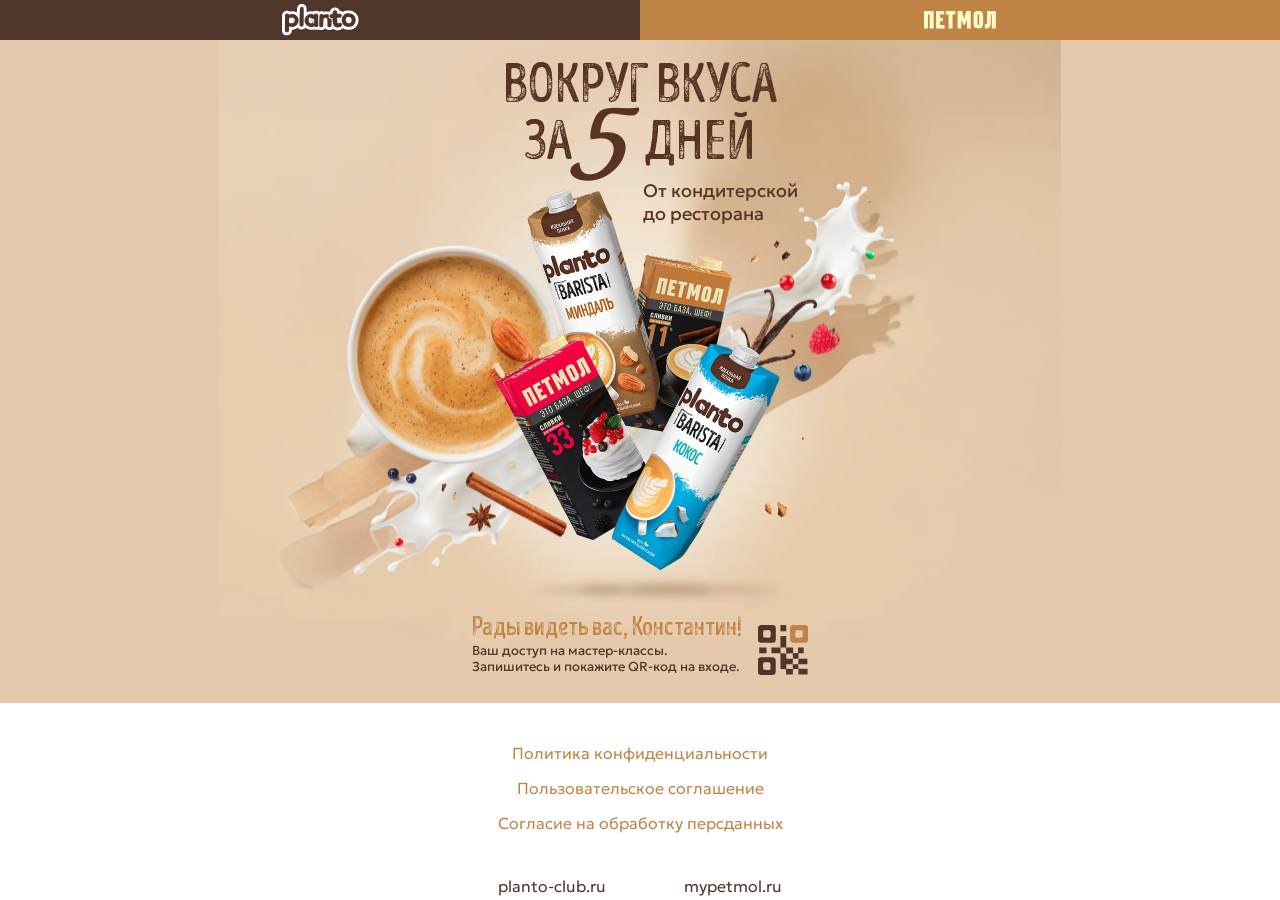
==== index.html @ f3de341e "popups" ====
<!doctype html>
<html lang="ru">
  <head>
    <meta charset="UTF-8" />
    <meta name="viewport" content="width=device-width, initial-scale=1.0" />
    <meta http-equiv="X-UA-Compatible" content="IE=edge" />
    <meta name="theme-color" content="#EBDBCA" />
    <meta name="description" content="Вокруг вкуса за 5 дней" />
    <link rel="icon" type="image/x-icon" href="./assets/img/favicon.ico" />
    <link rel="stylesheet" type="text/css" href="./assets/css/choices.min.css" />
    <link rel="stylesheet" type="text/css" href="./assets/css/styles.min.css?v=1.0" />
    <title>Вокруг вкуса за 5 дней</title>
  </head>
  <body>
    <div class="body">
      <!--PRELOADER-->
      <div class="preloader" data-preloader>
        <div class="preloader-content">
          <img src="./assets/img/header/planto.svg" alt="Planto" width="120" />
          <img src="./assets/img/header/petmol.svg" alt="Petmol" width="140" />
        </div>
      </div>

      <!--HEADER-->
      <header class="header">
        <a href="https://planto-club.ru/" target="_blank" class="inner">
          <img src="./assets/img/header/planto.svg" alt="Planto" width="77" />
        </a>
        <a href="https://mypetmol.ru/" target="_blank" class="inner">
          <img src="./assets/img/header/petmol.svg" alt="Petmol" width="72" />
        </a>
      </header>

      <main class="main">
        <!--SECTION HERO-->
        <section class="section section--hero">
          <h1 class="hero-title">ВОКРУГ ВКУСА <br />ЗА <span>5</span> ДНЕЙ</h1>
          <p class="hero-subtitle">От кондитерской <br />до&nbsp;ресторана</p>

          <img src="./assets/img/hero/image.webp" class="hero-image" alt="" />

          <div class="hero-greating">
            <div class="text">
              <h2>Рады видеть вас, Константин!</h2>
              <p>Ваш доступ на мастер-классы. <br />Запишитесь и покажите QR-код на входе.</p>
            </div>
            <img src="./assets/img/svg/qr.svg" alt="" />
          </div>
        </section>
      </main>

      <!--FOOTER-->
      <footer class="footer">
        <ul class="footer-navigation">
          <li><a href="#" target="_blank">Политика конфиденциальности</a></li>
          <li><a href="#" target="_blank">Пользовательское соглашение</a></li>
          <li><a href="#" target="_blank">Согласие на обработку персданных</a></li>
        </ul>

        <ul class="footer-links">
          <li><a href="https://planto-club.ru/" target="_blank">planto-club.ru</a></li>
          <li><a href="https://mypetmol.ru/" target="_blank">mypetmol.ru</a></li>
        </ul>
      </footer>

      <!--COOKIE MESSAGE-->
      <div class="cookie-message" data-cookie-message>
        <button class="popup-close" data-close-cookie></button>
        <p>
          Сайт использует Cookie, что&nbsp;позволяет&nbsp;получать информацию о&nbsp;вас. Продолжая использовать сайт, вы&nbsp;соглашаетесь
          с&nbsp;обработкой персональных данных, собираемых с&nbsp;использованием метрических программ в&nbsp;целях анализа посещения&nbsp;сайта.
        </p>
        <div class="buttons">
          <button type="button " class="button black" data-accept-cookie><span>Принимаю</span></button>
          <a href="#" class="button"><span>Пользовательское соглашение</span></a>
        </div>
      </div>
    </div>

    <!--POPUPS-->
    <div class="backdrop" data-backdrop>
      <div class="popup" data-popup>
        <!--MESSAGE POPUP-->
        <div class="popup-content" id="message">
          <button class="popup-close" data-popup-close></button>
          <h2 class="popup-title">Заголовок в&nbsp;2-3 слова</h2>
          <p class="popup-text">Некое информационное сообщение,&nbsp;например об&nbsp;успешной&nbsp;регистрации</p>
          <div class="buttons">
            <button class="button black full"><span>Мои записи</span></button>
          </div>
        </div>

        <!--WARNING POPUP-->
        <div class="popup-content" id="warning">
          <button class="popup-close" data-popup-close></button>
          <h2 class="popup-title">Подтверждение</h2>
          <ul class="confirmation">
            <li class="date">12 июня</li>
            <li class="time">12:15</li>
          </ul>
          <p class="popup-text big">Мастер-класс</p>
          <div class="buttons">
            <button class="button black full"><span>Записаться</span></button>
          </div>
        </div>

        <!--ADD TO ORDER POPUP-->
        <div class="popup-content" id="add-to-order">
          <button class="popup-close" data-popup-close></button>
          <h2 class="popup-title">Краб-ролл миндаль&nbsp;с&nbsp;муссом</h2>
          <p class="popup-text">Ролл, сочетающий нежную сладость&nbsp;крабового мяса со&nbsp;сливочным муссом и&nbsp;лепестками&nbsp;миндаля.</p>
          <form action="#" class="form" novalidate>
            <fieldset>
              <p class="radio-description small">На каком <br />продукте</p>
              <label class="label label--radio">
                <input type="radio" name="product" class="radio" value="Петмол" />
                <p class="label__text">Петмол</p>
              </label>
              <label class="label label--radio">
                <input type="radio" name="product" class="radio" value="Planto" />
                <p class="label__text">Planto</p>
              </label>
            </fieldset>

            <fieldset>
              <p class="radio-description small">Объем</p>
              <label class="label label--radio">
                <input type="radio" name="amount" class="radio" value="Стандарт" />
                <p class="label__text">Стандарт</p>
              </label>
              <label class="label label--radio">
                <input type="radio" name="amount" class="radio" value="Двойной" />
                <p class="label__text">Двойной</p>
              </label>
            </fieldset>

            <label class="label label--select">
              <select name="position" class="input" data-select required>
                <option value="" selected disabled hidden>Опции</option>
                <option value="option 1">Опция 1</option>
                <option value="option 2">Опция 2</option>
                <option value="option 3">Опция 3</option>
                <option value="option 4">Опция 4</option>
              </select>
            </label>

            <ul class="confirmation">
              <li class="date">12 июня</li>
              <li class="time">12:15</li>
            </ul>

            <fieldset>
              <p class="radio-description small">Количество порций</p>
              <label class="label" data-quantity>
                <div data-minus>-</div>
                <input type="number" name="product" class="quantity" value="0" />
                <div data-plus>+</div>
              </label>
            </fieldset>
          </form>

          <div class="buttons">
            <button class="button black full"><span>Записаться</span></button>
          </div>
        </div>

        <!--QR POPUP-->
        <div class="popup-content" id="qr">
          <button class="popup-close" data-popup-close></button>
          <img src="./assets/img/qr.webp" alt="" />
          <p class="popup-text">Ваш доступ на&nbsp;мастер-классы. Запишитесь и&nbsp;покажите QR-код на&nbsp;входе.</p>
        </div>
      </div>
    </div>

    <script src="./assets/js/plugins/iMask.js"></script>
    <script src="./assets/js/plugins/choices.min.js"></script>
    <script src="./assets/js/scripts.js" type="module" defer></script>
  </body>
</html>
---- assets/css/choices.min.css ----
.choices{position:relative;overflow:hidden;margin-bottom:var(--choices-guttering, 24px);font-size:var(--choices-font-size-lg, 16px)}.choices:focus{outline:0}.choices:last-child{margin-bottom:0}.choices.is-open{overflow:visible}.choices.is-disabled :is(.choices__inner,.choices__input){background-color:var(--choices-bg-color-disabled, #eaeaea);cursor:not-allowed!important;-webkit-user-select:none;user-select:none}.choices.is-disabled .choices__item{cursor:not-allowed;color:var(--choices-item-disabled-color, #fff)}.choices [hidden]{position:absolute;inset:0;pointer-events:none;opacity:0}.choices[data-type*=select-one]{cursor:pointer}.choices[data-type*=select-one] .choices__inner{padding-bottom:var(--choices-inner-one-padding, 7.5px)}.choices[data-type*=select-one] .choices__input{display:block;width:var(--choices-width, 100%);padding:var(--choices-dropdown-item-padding, 10px);border-bottom:var(--choices-base-border, 1px solid) var(--choices-keyline-color, #ddd);background-color:var(--choices-bg-color-dropdown, #fff);margin:0}.choices[data-type*=select-one] .choices__button{background-image:var(--choices-icon-cross-inverse, url("[data-uri]"));padding:0;background-size:8px;position:absolute;top:50%;right:0;margin-top:-10px;margin-right:25px;height:20px;width:20px;border-radius:10em;opacity:.25}.choices[data-type*=select-one] .choices__button:is(:hover,:focus){opacity:var(--choices-button-opacity-hover, 1)}.choices[data-type*=select-one] .choices__button:focus{box-shadow:0 0 0 2px var(--choices-highlight-color, #005F75)}.choices[data-type*=select-one] .choices__item[data-placeholder] .choices__button{display:none}.choices[data-type*=select-one]::after{content:"";height:0;width:0;border-style:solid;border-color:var(--choices-text-color, #333) transparent transparent transparent;border-width:var(--choices-arrow-size, 5px);position:absolute;right:var(--choices-arrow-right, 11.5px);top:50%;margin-top:var(--choices-arrow-margin-top, -2.5px);pointer-events:none}.choices[data-type*=select-one].is-open::after{border-color:transparent transparent var(--choices-text-color, #333);margin-top:var(--choices-arrow-margin-top-open, -7.5px)}.choices[data-type*=select-one][dir=rtl]::after{left:11.5px;right:auto}.choices[data-type*=select-one][dir=rtl] .choices__button{right:auto;left:0;margin-left:25px;margin-right:0}.choices:is([data-type*=select-multiple],[data-type*=text]) .choices__inner{cursor:text}.choices:is([data-type*=select-multiple],[data-type*=text]) .choices__button{position:relative;display:inline-block;margin:0 calc(var(--choices-button-offset, 8px)*-.5)0 var(--choices-button-offset, 8px);padding-left:calc(var(--choices-button-offset, 8px)*2);border-left:1px solid color-mix(in srgb,var(--choices-primary-color, #005F75) 90%,var(--choices-darken, black));background-image:var(--choices-icon-cross, url("[data-uri]"));background-size:var(--choices-button-dimension, 8px);width:var(--choices-button-dimension, 8px);line-height:var(--choices-button-line-height, 1);border-radius:var(--choices-button-border-radius, 0);opacity:var(--choices-button-opacity, 0.75)}.choices:is([data-type*=select-multiple],[data-type*=text]) .choices__button:is(:hover,:focus){--choices-button-opacity:var(--choices-button-opacity-hover, 1)}.choices__inner{display:inline-block;vertical-align:top;width:var(--choices-width, 100%);background-color:var(--choices-bg-color, #f9f9f9);padding:var(--choices-inner-padding, 7.5px 7.5px 3.75px);border:var(--choices-base-border, 1px solid) var(--choices-keyline-color, #ddd);border-radius:var(--choices-border-radius, 2.5px);font-size:var(--choices-font-size-md, 14px);min-height:var(--choices-input-height, 44px);overflow:hidden}.is-focused .choices__inner,.is-open .choices__inner{border-color:color-mix(in srgb,var(--choices-keyline-color, #ddd) 85%,var(--choices-darken, black))}.is-open .choices__inner{border-radius:var(--choices-border-radius, 2.5px) var(--choices-border-radius, 2.5px)0 0}.is-invalid .choices__inner{border-color:var(--choices-invalid-color, #d33141)}.is-flipped.is-open .choices__inner{border-radius:0 0 var(--choices-border-radius, 2.5px) var(--choices-border-radius, 2.5px)}.choices__list{margin:0;padding-left:0;list-style:none}.choices__list--single{display:inline-block;padding:var(--choices-list-single-padding, 4px 16px 4px 4px)}[dir=rtl] .choices__list--single{padding-right:4px;padding-left:16px}.choices__list--single,.choices__list--single .choices__item{width:var(--choices-width, 100%)}.choices__list--multiple{display:inline}.choices__list--multiple .choices__item{display:inline-block;vertical-align:middle;border-radius:var(--choices-border-radius-item, 20px);padding:var(--choices-multiple-item-padding, 4px 10px);font-size:var(--choices-font-size-sm, 12px);font-weight:500;margin-right:var(--choices-multiple-item-margin, 3.75px);margin-bottom:var(--choices-multiple-item-margin, 3.75px);background-color:var(--choices-primary-color, #005F75);border:1px solid color-mix(in srgb,var(--choices-primary-color, #005F75) 95%,var(--choices-darken, black));color:var(--choices-item-color, #fff);word-break:break-all;box-sizing:border-box}.choices__list--multiple .choices__item[data-deletable]{padding-right:5px}[dir=rtl] .choices__list--multiple .choices__item{margin-right:0;margin-left:var(--choices-multiple-item-margin, 3.75px)}.choices__list--multiple .choices__item.is-highlighted{background-color:color-mix(in srgb,var(--choices-primary-color, #005F75) 95%,var(--choices-darken, black));border:1px solid color-mix(in srgb,var(--choices-primary-color, #005F75) 90%,var(--choices-darken, black))}.is-disabled .choices__list--multiple .choices__item{background-color:color-mix(in srgb,var(--choices-disabled-color, #eaeaea) 75%,var(--choices-darken, black));border:1px solid color-mix(in srgb,var(--choices-disabled-color, #eaeaea) 65%,var(--choices-darken, black))}.choices__list--dropdown,.choices__list[aria-expanded]{display:none;z-index:var(--choices-z-index, 1);position:absolute;width:var(--choices-width, 100%);background-color:var(--choices-bg-color-dropdown, #fff);border:var(--choices-base-border, 1px solid) var(--choices-keyline-color, #ddd);top:100%;margin-top:-1px;border-bottom-left-radius:var(--choices-border-radius, 2.5px);border-bottom-right-radius:var(--choices-border-radius, 2.5px);overflow:hidden;word-break:break-all}.is-active.choices__list--dropdown,.is-active.choices__list[aria-expanded]{display:block}.is-open .choices__list--dropdown,.is-open .choices__list[aria-expanded]{border-color:color-mix(in srgb,var(--choices-keyline-color, #ddd) 85%,var(--choices-darken, black))}.is-flipped .choices__list--dropdown,.is-flipped .choices__list[aria-expanded]{top:auto;bottom:100%;margin-top:0;margin-bottom:-1px;border-radius:.25rem .25rem 0 0}.choices__list--dropdown .choices__list,.choices__list[aria-expanded] .choices__list{position:relative;max-height:300px;overflow:auto;-webkit-overflow-scrolling:touch;will-change:scroll-position}.choices__list--dropdown .choices__item,.choices__list[aria-expanded] .choices__item{position:relative;padding:var(--choices-dropdown-item-padding, 10px);font-size:var(--choices-font-size-md, 14px)}[dir=rtl] .choices__list--dropdown .choices__item,[dir=rtl] .choices__list[aria-expanded] .choices__item{text-align:right}@media (min-width:640px){.choices__list--dropdown .choices__item--selectable.is-highlighted[data-select-text],.choices__list[aria-expanded] .choices__item--selectable.is-highlighted[data-select-text]{padding-right:100px}.choices__list--dropdown .choices__item--selectable.is-highlighted[data-select-text]::after,.choices__list[aria-expanded] .choices__item--selectable.is-highlighted[data-select-text]::after{content:attr(data-select-text);font-size:var(--choices-font-size-sm, 12px);position:absolute;right:10px;top:50%;transform:translateY(-50%)}[dir=rtl] .choices__list--dropdown .choices__item--selectable.is-highlighted[data-select-text],[dir=rtl] .choices__list[aria-expanded] .choices__item--selectable.is-highlighted[data-select-text]{text-align:right;padding-left:100px;padding-right:10px}[dir=rtl] .choices__list--dropdown .choices__item--selectable.is-highlighted[data-select-text]::after,[dir=rtl] .choices__list[aria-expanded] .choices__item--selectable.is-highlighted[data-select-text]::after{right:auto;left:10px}}.choices__list--dropdown .choices__item--selectable.is-selected::after,.choices__list[aria-expanded] .choices__item--selectable.is-selected::after{content:none!important}.choices__list--dropdown .choices__item--selectable.is-highlighted,.choices__list--dropdown .choices__item--selectable.is-selected,.choices__list[aria-expanded] .choices__item--selectable.is-highlighted,.choices__list[aria-expanded] .choices__item--selectable.is-selected{background-color:var(--choices-highlighted-color, #f2f2f2)}.choices__item{cursor:default}.choices__item--selectable{cursor:pointer}.choices__item--disabled{cursor:not-allowed;-webkit-user-select:none;user-select:none;opacity:.5}.choices__heading{font-weight:600;font-size:12px;padding:10px;border-bottom:1px solid color-mix(in srgb,var(--choices-keyline-color, #ddd) 90%,var(--choices-lighten, white));color:gray}.choices__button{text-indent:-9999px;appearance:none;border:0;background-color:transparent;background-repeat:no-repeat;background-position:center;cursor:pointer}.choices__button:focus,.choices__input:focus{outline:0}.choices__input{display:inline-block;vertical-align:baseline;background-color:var(--choices-bg-color, #f9f9f9);font-size:var(--choices-font-size-md, 14px);margin-bottom:var(--choices-input-margin-bottom, 5px);border:0;border-radius:0;max-width:var(--choices-width, 100%);padding:var(--choices-input-padding, 4px 0 4px 2px)}.choices__input::-webkit-search-cancel-button,.choices__input::-webkit-search-decoration,.choices__input::-webkit-search-results-button,.choices__input::-webkit-search-results-decoration{display:none}.choices__input::-ms-clear,.choices__input::-ms-reveal{display:none;width:0;height:0}[dir=rtl] .choices__input{padding-right:2px;padding-left:0}.choices__placeholder{opacity:var(--choices-placeholder-opacity, 0.5)}
---- assets/css/styles.min.css ----
:root{--font: 'geologica', 'Segoe UI', system-ui, -apple-system, Arial, sans-serif;--inter: 'introhead-b', 'Segoe UI', system-ui, sans-serif;--lifehack: 'lifehack', 'Segoe UI', system-ui, cursive, sans-serif;--fs: 14px;--lh: 1.24;--white: #ffffff;--black: #180000;--red: #ff001d;--gray: #f0f0f0;--bg: #ebdbca;--color: #583324;--light_biege: #ebdbca;--brown: #4f352a;--biege: #bf8445;--color: #583324;--invalid: #ff001d}:root{font-synthesis:none;text-rendering:optimizeLegibility;-webkit-font-smoothing:antialiased;-moz-osx-font-smoothing:grayscale;outline:none;-webkit-tap-highlight-color:rgba(0,0,0,0);-webkit-backface-visibility:hidden;backface-visibility:hidden}*,*:before,*:after{padding:0;margin:0;-webkit-box-sizing:border-box;box-sizing:border-box;-webkit-tap-highlight-color:rgba(0,0,0,0)}html,body,.body{font-family:var(--font);font-size:var(--fs);color:var(--color);font-weight:400;height:100%;z-index:0}.body{display:grid;width:100%;position:relative;min-height:100vh;grid-template-rows:auto 1fr auto;overflow-x:hidden;overflow-y:auto;-ms-scroll-chaining:none;overscroll-behavior:none;background:var(--bg);-webkit-overflow-scrolling:touch}img{display:block;-o-object-fit:cover;object-fit:cover;-webkit-user-select:none;-moz-user-select:none;-ms-user-select:none;user-select:none}h1,h2,h3,h4,h5,h6,b strong{color:inherit}a{color:inherit;text-decoration:none}ul,ol,menu{list-style:none}fieldset{border:none}button{position:relative;border:none;cursor:pointer;background:none;color:inherit}button:disabled{cursor:auto;pointer-events:none;opacity:.5}.main{display:block;-webkit-box-flex:1;-ms-flex:1;flex:1;-webkit-box-pack:center;-ms-flex-pack:center;justify-content:center;-webkit-box-align:start;-ms-flex-align:start;align-items:flex-start;-ms-flex-line-pack:start;align-content:flex-start;position:relative;width:100%;height:auto}.container{display:block;position:relative;margin:0 auto;width:100%;max-width:420px;padding:0px 16px;z-index:1}.section{display:block;width:100%;position:relative;overflow:hidden;z-index:1}.section.full{min-height:100svh}.section.visible{overflow:visible}.cookie-message{display:-webkit-box;display:-ms-flexbox;display:flex;position:fixed;width:100vw;left:0px;bottom:-1px;padding:40px;border-radius:30px 30px 0px 0px;background:var(--light_biege);-ms-flex-wrap:wrap;flex-wrap:wrap;-webkit-box-pack:center;-ms-flex-pack:center;justify-content:center;-webkit-box-align:center;-ms-flex-align:center;align-items:center;-ms-flex-line-pack:center;align-content:center;text-align:center;gap:28px;-webkit-transition:-webkit-transform .5s ease-in-out 0s;transition:-webkit-transform .5s ease-in-out 0s;transition:transform .5s ease-in-out 0s;transition:transform .5s ease-in-out 0s, -webkit-transform .5s ease-in-out 0s;-webkit-transform:translate(0%, 102%);-ms-transform:translate(0%, 102%);transform:translate(0%, 102%);z-index:100}.cookie-message.active{-webkit-transform:translate(0%, 0%);-ms-transform:translate(0%, 0%);transform:translate(0%, 0%)}.cookie-message p{max-width:940px;font-size:15px;font-weight:300;line-height:1.3}@media(min-width: 1650px){.cookie-message p{text-align:left}}.cookie-message .buttons{display:-webkit-inline-box;display:-ms-inline-flexbox;display:inline-flex;width:auto}.cookie-message .buttons .button{padding:0px 24px;min-width:295px}.preloader{display:-webkit-box;display:-ms-flexbox;display:flex;-webkit-box-pack:center;-ms-flex-pack:center;justify-content:center;-webkit-box-align:center;-ms-flex-align:center;align-items:center;-ms-flex-line-pack:center;align-content:center;position:fixed;overflow:hidden;width:100%;height:100%;left:0px;top:0px;z-index:200;background:var(--biege);-webkit-transition:1s;transition:1s;opacity:1;visibility:visible;pointer-events:all}.preloader.hidden{pointer-events:none;opacity:0}.preloader.hidden span{-webkit-transform:scale(0);-ms-transform:scale(0);transform:scale(0)}.preloader-content{display:-webkit-inline-box;display:-ms-inline-flexbox;display:inline-flex;position:relative;width:auto;-webkit-box-orient:vertical;-webkit-box-direction:normal;-ms-flex-direction:column;flex-direction:column;-webkit-box-pack:center;-ms-flex-pack:center;justify-content:center;-webkit-box-align:center;-ms-flex-align:center;align-items:center;-ms-flex-line-pack:center;align-content:center;gap:4px}@font-face{font-family:"geologica";src:url("../fonts/geologica-light.woff2") format("woff2");font-weight:300;font-style:normal;font-display:swap}@font-face{font-family:"geologica";src:url("../fonts/geologica-regular.woff2") format("woff2");font-weight:400;font-style:normal;font-display:swap}@font-face{font-family:"geologica";src:url("../fonts/geologica-semibold.woff2") format("woff2");font-weight:600;font-style:normal;font-display:swap}@font-face{font-family:"introhead-b";src:url("../fonts/introhead-b.woff2") format("woff2");font-weight:400;font-style:normal;font-display:swap}@font-face{font-family:"lifehack";src:url("../fonts/lifehack.woff2") format("woff2");font-weight:400;font-style:normal;font-display:swap}.title{display:block;width:100%;margin:0 auto;font-size:40px;line-height:1;text-align:center;font-family:var(--font);font-weight:400;text-transform:uppercase}:root{--input-font-family: var(--font);--input-font-size: 16px;--input-font-weight: 400;--input-text-transform: auto;--input-height: 50px;--input-padding: 0px 16px;--input-background: var(--white);--input-border: 2px solid var(--white);--input-border-radius: 10px;--input-color: var(--brown);--input-placeholder-color: var(--biege);--input-placeholder-opacity: 1;--invalid-border: 2px solid var(--invalid);--invalid-color: var(--invalid);--form-gap: 16px 18px}.form{display:-webkit-box;display:-ms-flexbox;display:flex;position:relative;-ms-flex-wrap:wrap;flex-wrap:wrap;width:100%;margin-left:auto;margin-right:auto;gap:var(--form-gap)}.form .confirmation{margin:10px 0px}.form fieldset{display:-webkit-box;display:-ms-flexbox;display:flex;position:relative;width:100%;gap:var(--form-gap);-ms-flex-wrap:wrap;flex-wrap:wrap}.form fieldset>.inputError{margin-top:-14px}.form fieldset>.inputError span{padding:0;padding-left:6px}.form fieldset[data-collection]{display:none}.form fieldset[data-collection].active{display:-webkit-box;display:-ms-flexbox;display:flex}.label{display:block;width:100%;position:relative;z-index:1;color:inherit}.label.label--checkbox .inputError span,.label.label--radio .inputError span{padding-left:32px}.label.label--radio{display:inline-block;width:auto}.label.label--select{z-index:5}.label .label__text{display:block;padding:0px 4px;font-size:12px;font-family:var(--font);line-height:100%;font-weight:300;text-align:left;padding-bottom:5px}.label .placeholder{display:-webkit-box;display:-ms-flexbox;display:flex;position:absolute;width:0px;height:var(--input-height);left:17.5px;top:-1px;-ms-flex-wrap:wrap;flex-wrap:wrap;-webkit-box-pack:start;-ms-flex-pack:start;justify-content:flex-start;-webkit-box-align:center;-ms-flex-align:center;align-items:center;-ms-flex-line-pack:center;align-content:center;font-size:var(--input-font-size);color:var(--input-placeholder-color);opacity:var(--input-placeholder-opacity);-webkit-transform:scale(1) translate(0px, 0px);-ms-transform:scale(1) translate(0px, 0px);transform:scale(1) translate(0px, 0px);-webkit-transition:-webkit-transform .2s;transition:-webkit-transform .2s;transition:transform .2s;transition:transform .2s, -webkit-transform .2s;pointer-events:none;white-space:nowrap}.input{width:100%;height:var(--input-height);background:var(--input-background);border:var(--input-border);border-radius:var(--input-border-radius);font-family:var(--input-font-family);font-size:var(--input-font-size);font-weight:var(--input-font-weight);color:var(--input-color);padding:var(--input-padding);text-transform:var(--input-text-transform);outline:none;-webkit-appearance:none;-moz-appearance:none;appearance:none;-webkit-transition:.3s;transition:.3s;-webkit-box-shadow:none;box-shadow:none;resize:none}.input::-webkit-input-placeholder{color:var(--input-placeholder-color);opacity:var(--input-placeholder-opacity);-webkit-transition:opacity .3s ease 0s;transition:opacity .3s ease 0s}.input::-moz-placeholder{color:var(--input-placeholder-color);opacity:var(--input-placeholder-opacity);-moz-transition:opacity .3s ease 0s;transition:opacity .3s ease 0s}.input:-ms-input-placeholder{color:var(--input-placeholder-color);opacity:var(--input-placeholder-opacity);-ms-transition:opacity .3s ease 0s;transition:opacity .3s ease 0s}.input::-ms-input-placeholder{color:var(--input-placeholder-color);opacity:var(--input-placeholder-opacity);-ms-transition:opacity .3s ease 0s;transition:opacity .3s ease 0s}.input::placeholder{color:var(--input-placeholder-color);opacity:var(--input-placeholder-opacity);-webkit-transition:opacity .3s ease 0s;transition:opacity .3s ease 0s}.input:focus::-webkit-input-placeholder{opacity:0}.input:focus::-moz-placeholder{opacity:0}.input:focus:-ms-input-placeholder{opacity:0}.input:focus::-ms-input-placeholder{opacity:0}.input:focus::placeholder{opacity:0}.input.input--textarea{height:100px}.input.invalid{border:var(--invalid-border);color:var(--invalid)}.input:not(:-moz-placeholder)+.placeholder{transform:scale(0.7) translate(0px, -20px)}.input:not(:-ms-input-placeholder)+.placeholder{-ms-transform:scale(0.7) translate(0px, -20px);transform:scale(0.7) translate(0px, -20px)}.input:focus+.placeholder,.input:not(:placeholder-shown)+.placeholder{-webkit-transform:scale(0.7) translate(0px, -20px);-ms-transform:scale(0.7) translate(0px, -20px);transform:scale(0.7) translate(0px, -20px)}.input:-webkit-autofill{-webkit-box-shadow:0 0 0px 1000px rgba(0,0,0,0) inset !important;box-shadow:0 0 0px 1000px rgba(0,0,0,0) inset !important;-webkit-text-fill-color:var(--input-color) !important;font-size:var(--input-font-size) !important;font-family:var(--input-font-family) !important;-webkit-transition:background-color 9999s ease-in-out 0s;transition:background-color 9999s ease-in-out 0s}.inputError{display:block;width:100%;height:0px;position:relative;left:0px;text-align:left;overflow:hidden;-webkit-transition:.3s;transition:.3s;z-index:4;pointer-events:none}.inputError span{display:inline-block;position:relative;padding:5px 0px 0px 16px;color:var(--invalid);font-size:10px;font-family:var(--font);top:0px;left:0px}.radio,.checkbox{display:none}.radio+.label__text,.checkbox+.label__text{display:-webkit-inline-box;display:-ms-inline-flexbox;display:inline-flex;-ms-flex-wrap:wrap;flex-wrap:wrap;-webkit-box-align:center;-ms-flex-align:center;align-items:center;-ms-flex-line-pack:center;align-content:center;position:relative;padding:0px;min-height:24px;padding-left:32px;color:inherit;opacity:1;cursor:pointer;line-height:1}.radio+.label__text span,.checkbox+.label__text span{display:inline;font-size:12px;line-height:1.2}.radio+.label__text span a,.checkbox+.label__text span a{display:inline;width:auto;margin:0;text-align:left;color:var(--biege)}.radio+.label__text:before,.checkbox+.label__text:before{content:"";display:block;position:absolute;left:0px;top:0px;width:24px;height:24px;border-radius:6px;border:1px solid var(--gray);background:var(--gray);-webkit-transition:border .3s;transition:border .3s}.radio:checked+.label__text:before,.checkbox:checked+.label__text:before{background:var(--gray) url("../img/svg/checkbox.svg") no-repeat center center;background-size:100% 100%}.radio.invalid+.label__text:before,.checkbox.invalid+.label__text:before{border:1px solid var(--invalid)}.radio+.label__text{width:auto}.radio+.label__text:before{border-radius:24px;border:1px solid var(--gray);background:var(--gray)}.radio:checked+.label__text:before{background:var(--gray) url("../img/svg/radio.svg") no-repeat center center;background-size:100% 100%}.radio.invalid+.label__text:before{border:1px solid var(--invalid)}.radio-description{display:-webkit-inline-box;display:-ms-inline-flexbox;display:inline-flex;-webkit-box-align:center;-ms-flex-align:center;align-items:center;min-height:26px;width:auto;font-size:12px;line-height:14px;font-weight:300;-webkit-box-flex:1;-ms-flex:1;flex:1;margin-top:-2px;padding-left:6px;text-align:left}.radio-description.small{font-size:14px;line-height:12px}.label[data-quantity]{display:-webkit-inline-box;display:-ms-inline-flexbox;display:inline-flex;width:auto}.label[data-quantity] .quantity{display:inline-block;width:46px;height:20px;min-width:20px;text-align:center;border:none;background:none;font-family:var(--font);font-weight:400;font-size:20px}.label[data-quantity] [data-minus],.label[data-quantity] [data-plus]{display:block;position:relative;width:20px;height:20px;border-radius:20px;overflow:hidden;font-size:0px;color:rgba(0,0,0,0);cursor:pointer}.label[data-quantity] [data-minus]{background:url("../img/svg/minus.svg") no-repeat center center/cover}.label[data-quantity] [data-plus]{background:url("../img/svg/plus.svg") no-repeat center center/cover}input[type=number]{-webkit-appearance:textfield;-moz-appearance:textfield;appearance:textfield;outline:none}input[type=number]::-webkit-outer-spin-button,input[type=number]::-webkit-inner-spin-button{-webkit-appearance:none;margin:0}input[type=number]{-moz-appearance:textfield;-webkit-appearance:textfield;appearance:textfield}.choices{background:none;border-radius:10px;width:100%;height:50px !important;background:var(--white);font-family:var(--font);text-align:left;border:none;margin:0 auto;z-index:10}.choices.is-open{border-radius:10px 10px 0px 0px}.choices.is-open.is-flipped{border-radius:0px 0px 10px 10px}.choices.is-open.is-flipped .choices__list--dropdown{border-radius:10px 10px 0px 0px !important}.choices.is-open .choices__inner{border-radius:10px 10px 0px 0px}.choices[data-type*=select-one] .choices__input{padding:0;border-bottom:none;background-color:none;margin:0;min-height:50px}.choices__inner{width:calc(100% - 40px);height:50px;text-align:left;border:none;padding:0 !important;background-color:rgba(0,0,0,0);border-radius:0px 0px 10px 10px;font-size:16px;font-weight:400;color:var(--black);overflow:hidden}.choices__list{border:none !important;overflow:hidden;padding:0px;background:none}.choices__list.choices__list--single{background:none !important;padding:0px 16px !important}.choices__list.choices__list--single>.choices__item{margin:0;height:50px;padding:0px !important;font-size:16px;margin-top:0}.choices__list--dropdown [data-choice-disabled]{display:none}.choices__list--dropdown{left:0px;width:100% !important;border-radius:0px 0px 10px 10px !important;border:none !important;border-top:none !important;font-size:16px !important;font-weight:500;text-align:left;background:var(--white) !important}.choices__list--dropdown.is-active{background:none}.choices__list--dropdown .choices__item{background:var(--white);height:auto !important;opacity:1}.choices__list--dropdown .choices__item.is-highlighted{background:rgba(0,0,0,.1) !important}.choices__item{display:block;background:none;-webkit-box-shadow:none;box-shadow:none;font-size:16px !important;width:100%;margin:0 auto;padding:0px !important;color:var(--black)}.choices__item.choices__item--selectable{display:-webkit-box;display:-ms-flexbox;display:flex;-webkit-box-pack:start;-ms-flex-pack:start;justify-content:flex-start;-webkit-box-align:center;-ms-flex-align:center;align-items:center;-ms-flex-line-pack:center;align-content:center;height:50px;padding:6px 14px !important}.choices__item:before,.choices__item:after{content:none !important}.choices[data-type*=select-one]::after{width:24px;height:24px;border:none !important;margin:0 !important;top:50%;right:10px;background:url("../img/svg/select.svg") no-repeat center center;-webkit-transform:translate(0px, -50%) rotate(0deg);-ms-transform:translate(0px, -50%) rotate(0deg);transform:translate(0px, -50%) rotate(0deg);-webkit-transition:.3s;transition:.3s}.choices.is-open[data-type*=select-one]::after{-webkit-transform:translate(0px, -50%) rotate(180deg);-ms-transform:translate(0px, -50%) rotate(180deg);transform:translate(0px, -50%) rotate(180deg)}.choices__list--single .choices__placeholder{color:var(--biege) !important;font-size:16px !important;opacity:1 !important}.buttons{display:-webkit-box;display:-ms-flexbox;display:flex;position:relative;width:100%;-ms-flex-wrap:wrap;flex-wrap:wrap;-webkit-box-pack:center;-ms-flex-pack:center;justify-content:center;gap:12px}.button{display:-webkit-box;display:-ms-flexbox;display:flex;height:50px;-webkit-box-pack:center;-ms-flex-pack:center;justify-content:center;-webkit-box-align:center;-ms-flex-align:center;align-items:center;-ms-flex-line-pack:center;align-content:center;position:relative;overflow:hidden;border-radius:10px;padding:0px 30px;background:var(--biege)}.button span{display:block;font-family:var(--font);color:var(--white);font-weight:400;font-size:16px;line-height:1.5}.button>*{z-index:1;pointer-events:none}.button.black{background:var(--black)}.button.full{width:100%}.header{position:sticky;display:-webkit-box;display:-ms-flexbox;display:flex;-webkit-box-pack:justify;-ms-flex-pack:justify;justify-content:space-between;-webkit-box-align:center;-ms-flex-align:center;align-items:center;-ms-flex-line-pack:center;align-content:center;top:0px;left:0px;z-index:20;width:100%;height:40px;-ms-flex-negative:0;flex-shrink:0;background:var(--brown)}.header .inner{display:-webkit-box;display:-ms-flexbox;display:flex;-webkit-box-pack:center;-ms-flex-pack:center;justify-content:center;-webkit-box-align:center;-ms-flex-align:center;align-items:center;width:50%;height:40px}.header .inner:last-child{background:var(--biege)}.tabs{width:100%;display:block}.tabs-navigation{display:-webkit-box;display:-ms-flexbox;display:flex;position:relative;width:100%;-webkit-box-pack:stretch;-ms-flex-pack:stretch;justify-content:stretch;-webkit-box-align:center;-ms-flex-align:center;align-items:center;-ms-flex-line-pack:center;align-content:center;overflow:hidden;border-radius:24px 24px 0px 0px;background:var(--red-dark)}.tabs-navigation li{-webkit-box-flex:1;-ms-flex:1;flex:1}.tabs-navigation li:first-child{-webkit-box-flex:0;-ms-flex:none;flex:none;-ms-flex-negative:0;flex-shrink:0;width:36%}.tabs-navigation li button{display:-webkit-box;display:-ms-flexbox;display:flex;position:relative;width:100%;-ms-flex-wrap:wrap;flex-wrap:wrap;-webkit-box-pack:center;-ms-flex-pack:center;justify-content:center;-webkit-box-align:center;-ms-flex-align:center;align-items:center;-ms-flex-line-pack:center;align-content:center;min-height:66px;border-radius:24px 24px 0px 0px;background:rgba(0,0,0,0);-webkit-transition:.3s;transition:.3s;font-size:24px;font-weight:500;font-family:var(--font);text-transform:uppercase}@media(max-width: 767px){.tabs-navigation li button{min-height:56px;font-size:22px}}.tabs-navigation li button.active{background:var(--red);pointer-events:none}.tab{display:block;width:100%;position:relative;overflow:hidden;height:0px;opacity:0;-webkit-transition:.5s;transition:.5s}.tab.active{opacity:1}.section--accordeon{background:var(--white);padding-bottom:60px;overflow:visible}@media(max-width: 1023px){.section--accordeon{padding-bottom:40px}}@media(max-width: 767px){.section--accordeon .container{padding:0px 10px}}.section--accordeon__header{position:relative;background:var(--green);padding:10px 20px;border-radius:80px;cursor:pointer;-webkit-user-select:none;-moz-user-select:none;-ms-user-select:none;user-select:none;outline:none;color:var(--white)}@media(max-width: 767px){.section--accordeon__header{display:-webkit-box;display:-ms-flexbox;display:flex;padding-right:60px;padding-left:24px;min-height:80px;-webkit-box-align:center;-ms-flex-align:center;align-items:center}.section--accordeon__header .title{margin-right:auto;-webkit-box-pack:start;-ms-flex-pack:start;justify-content:flex-start;font-size:30px;text-align:left}.section--accordeon__header .title:before,.section--accordeon__header .title:after{content:none}}.section--accordeon__body{color:var(--black)}[data-accordeon]{display:block;position:relative;width:100%}[data-accordeon] [data-accordeon-header]{cursor:pointer;-webkit-user-select:none;-moz-user-select:none;-ms-user-select:none;user-select:none;outline:none;position:relative}[data-accordeon] [data-accordeon-header]:before{content:"";position:absolute;right:20px;top:50%;width:42px;height:42px;border-radius:42px;background:var(--red) url("../img/svg/arrow-down.svg") no-repeat center center;background-size:24px 12px;-webkit-transform:translate(0%, -50%) rotate(0deg);-ms-transform:translate(0%, -50%) rotate(0deg);transform:translate(0%, -50%) rotate(0deg);-webkit-transition:-webkit-transform .5s ease 0s;transition:-webkit-transform .5s ease 0s;transition:transform .5s ease 0s;transition:transform .5s ease 0s, -webkit-transform .5s ease 0s}@media(max-width: 1279px){[data-accordeon] [data-accordeon-header]:before{right:14px}}@media(max-width: 767px){[data-accordeon] [data-accordeon-header]:before{right:10px}}[data-accordeon].active>[data-accordeon-header]:before{-webkit-transform:translate(0%, -50%) rotate(180deg);-ms-transform:translate(0%, -50%) rotate(180deg);transform:translate(0%, -50%) rotate(180deg)}[data-accordeon-body]{display:block;position:relative;overflow:hidden;width:100%;height:0px}.section--hero{display:-webkit-box;display:-ms-flexbox;display:flex;-webkit-box-orient:vertical;-webkit-box-direction:normal;-ms-flex-direction:column;flex-direction:column;-webkit-box-align:center;-ms-flex-align:center;align-items:center;padding-top:24px;background:#e4c9ac url("../img/hero/bg.webp") no-repeat center top;background-size:842px auto}.hero-title{font-size:55.76px;line-height:.8;font-family:var(--inter);text-align:center;font-weight:400}.hero-title span{display:inline-block;position:relative;-webkit-transform:skewX(-20deg) translate(0px, 14px);-ms-transform:skewX(-20deg) translate(0px, 14px);transform:skewX(-20deg) translate(0px, 14px);font-size:100px;line-height:40px;font-family:var(--lifehack)}.hero-subtitle{display:block;position:relative;margin-top:14px;font-size:18px;-webkit-transform:translate(52%, 0%);-ms-transform:translate(52%, 0%);transform:translate(52%, 0%)}.hero-image{width:355px;max-width:100%;margin-top:-75px;margin-bottom:4px}.hero-greating{display:-webkit-box;display:-ms-flexbox;display:flex;position:relative;width:100%;-webkit-box-pack:center;-ms-flex-pack:center;justify-content:center;-webkit-box-align:end;-ms-flex-align:end;align-items:flex-end;-ms-flex-line-pack:end;align-content:flex-end;gap:16px;padding:0px 16px 28px 16px}.hero-greating img{width:50px;-ms-flex-negative:0;flex-shrink:0}.hero-greating h2{font-size:26px;font-family:var(--inter);color:Var(--biege)}.hero-greating p{font-size:13px;line-height:1.24;color:var(--brown)}.section--form{background:var(--black);color:var(--white);padding:32px 0px}.section--form .form{margin-top:25px;max-width:310px}.confirmation{display:-webkit-box;display:-ms-flexbox;display:flex;position:relative;width:100%;-webkit-box-pack:center;-ms-flex-pack:center;justify-content:center;-webkit-box-align:center;-ms-flex-align:center;align-items:center;-ms-flex-line-pack:center;align-content:center;gap:28px}.confirmation li{display:-webkit-inline-box;display:-ms-inline-flexbox;display:inline-flex;gap:8px;font-family:var(--inter);text-transform:uppercase;font-size:28px;line-height:1}.confirmation li:before{content:"";width:24px;height:24px}.confirmation li.date:before{background:url("../img/svg/calendar.svg") no-repeat center center/contain}.confirmation li.time:before{background:url("../img/svg/time.svg") no-repeat center center/contain}.body.locked{overflow-x:hidden;overflow-y:hidden}.backdrop{-webkit-transform:translateZ(0);transform:translateZ(0);will-change:opacity;-webkit-backface-visibility:hidden;backface-visibility:hidden;-webkit-tap-highlight-color:rgba(0,0,0,0);display:grid;place-items:center;position:fixed;top:0;left:0;width:100%;height:100dvh;z-index:1000;overflow-x:hidden;overflow-y:scroll;-webkit-overflow-scrolling:touch;padding:34px 10px 20px 10px;backdrop-filter:blur(5px);-webkit-transition:opacity .5s ease-in-out 0s,visibility .5s ease-in-out 0s;transition:opacity .5s ease-in-out 0s,visibility .5s ease-in-out 0s;opacity:0;pointer-events:none;visibility:hidden}.backdrop.active{visibility:visible;opacity:1;pointer-events:all}.backdrop:before{content:"";display:block;position:absolute;pointer-events:none;left:-20px;right:-20px;top:-50px;width:calc(100% + 40px);height:calc(100% + 70px);background:rgba(0,0,0,.4);grid-area:1/1/2/2}.popup{position:relative;-webkit-transition:.5s;transition:.5s;-webkit-transform:translate(0px, 50px);-ms-transform:translate(0px, 50px);transform:translate(0px, 50px);opacity:0;z-index:1;-webkit-user-select:none;-moz-user-select:none;-ms-user-select:none;user-select:none;width:100%;pointer-events:none}.popup.visible{opacity:1;-webkit-transform:translate(0px, 0px);-ms-transform:translate(0px, 0px);transform:translate(0px, 0px)}.popup-close{display:block;position:absolute;width:32px;height:32px;right:8px;top:8px;cursor:pointer}.popup-close:after{content:"";display:block;width:100%;height:100%;-webkit-transition:-webkit-transform .3s;transition:-webkit-transform .3s;transition:transform .3s;transition:transform .3s, -webkit-transform .3s;-webkit-transform:rotate(0deg);-ms-transform:rotate(0deg);transform:rotate(0deg);background:url("../img/svg/close.svg") no-repeat center center/cover}.popup-close:hover:after{-webkit-transform:rotate(90deg);-ms-transform:rotate(90deg);transform:rotate(90deg)}.popup-content{display:-webkit-box;display:-ms-flexbox;display:flex;-webkit-box-orient:vertical;-webkit-box-direction:normal;-ms-flex-direction:column;flex-direction:column;-webkit-box-pack:center;-ms-flex-pack:center;justify-content:center;-webkit-box-align:center;-ms-flex-align:center;align-items:center;-ms-flex-line-pack:center;align-content:center;text-align:center;gap:24px;position:relative;margin:0 auto;width:100%;max-width:345px;-webkit-user-select:none;-moz-user-select:none;-ms-user-select:none;user-select:none;background:var(--light_biege);border-radius:30px;padding:50px 32px 32px 32px;pointer-events:all}.popup-content .buttons{margin-top:12px}.popup-title{font-size:24px;font-weight:600;line-height:1.1;text-transform:uppercase;color:var(--biege)}.popup-text{font-size:15px;font-weight:400;line-height:1.3}.popup-text.big{font-size:20px}#qr img{max-width:100%}.footer{display:-webkit-box;display:-ms-flexbox;display:flex;-webkit-box-orient:vertical;-webkit-box-direction:normal;-ms-flex-direction:column;flex-direction:column;-webkit-box-pack:center;-ms-flex-pack:center;justify-content:center;-webkit-box-align:center;-ms-flex-align:center;align-items:center;-ms-flex-line-pack:center;align-content:center;width:100%;height:auto;gap:30px;background:var(--white);padding:34px 20px;text-align:center}.footer a{font-size:16px;font-weight:300;line-height:2.1}.footer-navigation{display:-webkit-box;display:-ms-flexbox;display:flex;position:relative;width:100%;-webkit-box-orient:vertical;-webkit-box-direction:normal;-ms-flex-direction:column;flex-direction:column;-webkit-box-pack:center;-ms-flex-pack:center;justify-content:center;-webkit-box-align:center;-ms-flex-align:center;align-items:center;-ms-flex-line-pack:center;align-content:center;gap:1px}.footer-navigation a{color:var(--biege)}.footer-links{display:-webkit-box;display:-ms-flexbox;display:flex;position:relative;width:100%;-ms-flex-wrap:wrap;flex-wrap:wrap;-webkit-box-pack:justify;-ms-flex-pack:justify;justify-content:space-between;-webkit-box-align:center;-ms-flex-align:center;align-items:center;-ms-flex-line-pack:center;align-content:center;gap:20px;max-width:284px}.footer-links a{color:var(--brown)}
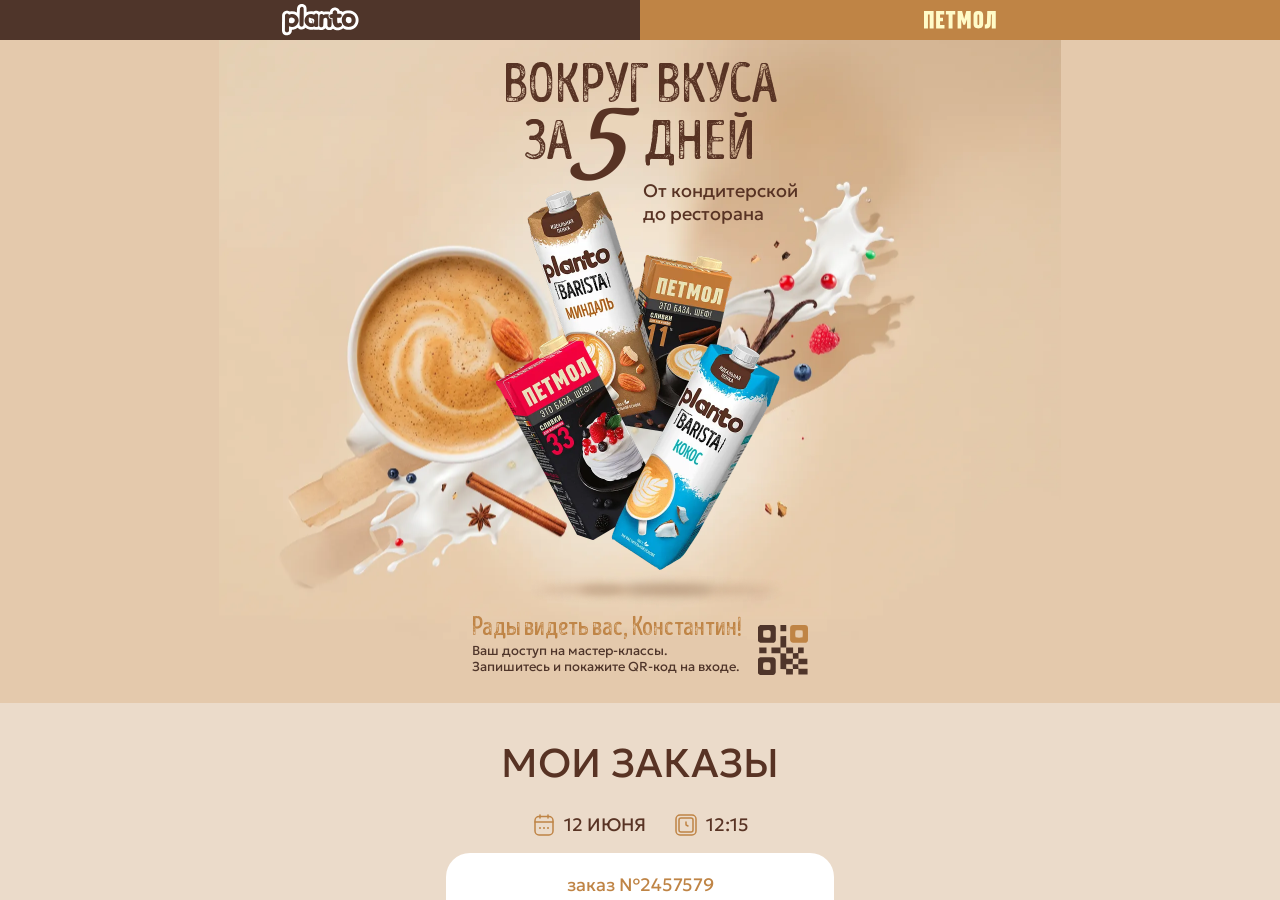
==== commit 1fb8fd56: "my orders" ====
--- a/index.html
+++ b/index.html
@@ -47,6 +47,65 @@
             <img src="./assets/img/svg/qr.svg" alt="" />
           </div>
         </section>
+
+        <!--SECTION MY ORDERS-->
+        <section class="section section--orders">
+          <div class="container">
+            <h2 class="title">Мои заказы</h2>
+            <ul class="orders">
+              <li>
+                <ul class="confirmation">
+                  <li class="date">12 июня</li>
+                  <li class="time">12:15</li>
+                </ul>
+                <div class="order-table">
+                  <h3>заказ №2457579</h3>
+                  <table>
+                    <thead>
+                      <th>&nbsp;</th>
+                      <th>порции</th>
+                    </thead>
+                    <tbody>
+                      <tr>
+                        <td>Классическая шаверма</td>
+                        <td>24</td>
+                      </tr>
+                      <tr>
+                        <td>Краб-ролл миндаль <br />с муссом</td>
+                        <td>24</td>
+                      </tr>
+                      <tr>
+                        <td>Капучино <br />на безлактозном</td>
+                        <td>24</td>
+                      </tr>
+                    </tbody>
+                  </table>
+                </div>
+              </li>
+              <li>
+                <ul class="confirmation">
+                  <li class="date">12 июня</li>
+                  <li class="time">12:15</li>
+                </ul>
+                <div class="order-table">
+                  <table>
+                    <h3>заказ №2457579</h3>
+                    <thead>
+                      <th>&nbsp;</th>
+                      <th>порции</th>
+                    </thead>
+                    <tbody>
+                      <tr>
+                        <td>Капучино на безлактозном</td>
+                        <td>1</td>
+                      </tr>
+                    </tbody>
+                  </table>
+                </div>
+              </li>
+            </ul>
+          </div>
+        </section>
       </main>
 
       <!--FOOTER-->
--- a/assets/css/styles.min.css
+++ b/assets/css/styles.min.css
@@ -1 +1 @@
-:root{--font: 'geologica', 'Segoe UI', system-ui, -apple-system, Arial, sans-serif;--inter: 'introhead-b', 'Segoe UI', system-ui, sans-serif;--lifehack: 'lifehack', 'Segoe UI', system-ui, cursive, sans-serif;--fs: 14px;--lh: 1.24;--white: #ffffff;--black: #180000;--red: #ff001d;--gray: #f0f0f0;--bg: #ebdbca;--color: #583324;--light_biege: #ebdbca;--brown: #4f352a;--biege: #bf8445;--color: #583324;--invalid: #ff001d}:root{font-synthesis:none;text-rendering:optimizeLegibility;-webkit-font-smoothing:antialiased;-moz-osx-font-smoothing:grayscale;outline:none;-webkit-tap-highlight-color:rgba(0,0,0,0);-webkit-backface-visibility:hidden;backface-visibility:hidden}*,*:before,*:after{padding:0;margin:0;-webkit-box-sizing:border-box;box-sizing:border-box;-webkit-tap-highlight-color:rgba(0,0,0,0)}html,body,.body{font-family:var(--font);font-size:var(--fs);color:var(--color);font-weight:400;height:100%;z-index:0}.body{display:grid;width:100%;position:relative;min-height:100vh;grid-template-rows:auto 1fr auto;overflow-x:hidden;overflow-y:auto;-ms-scroll-chaining:none;overscroll-behavior:none;background:var(--bg);-webkit-overflow-scrolling:touch}img{display:block;-o-object-fit:cover;object-fit:cover;-webkit-user-select:none;-moz-user-select:none;-ms-user-select:none;user-select:none}h1,h2,h3,h4,h5,h6,b strong{color:inherit}a{color:inherit;text-decoration:none}ul,ol,menu{list-style:none}fieldset{border:none}button{position:relative;border:none;cursor:pointer;background:none;color:inherit}button:disabled{cursor:auto;pointer-events:none;opacity:.5}.main{display:block;-webkit-box-flex:1;-ms-flex:1;flex:1;-webkit-box-pack:center;-ms-flex-pack:center;justify-content:center;-webkit-box-align:start;-ms-flex-align:start;align-items:flex-start;-ms-flex-line-pack:start;align-content:flex-start;position:relative;width:100%;height:auto}.container{display:block;position:relative;margin:0 auto;width:100%;max-width:420px;padding:0px 16px;z-index:1}.section{display:block;width:100%;position:relative;overflow:hidden;z-index:1}.section.full{min-height:100svh}.section.visible{overflow:visible}.cookie-message{display:-webkit-box;display:-ms-flexbox;display:flex;position:fixed;width:100vw;left:0px;bottom:-1px;padding:40px;border-radius:30px 30px 0px 0px;background:var(--light_biege);-ms-flex-wrap:wrap;flex-wrap:wrap;-webkit-box-pack:center;-ms-flex-pack:center;justify-content:center;-webkit-box-align:center;-ms-flex-align:center;align-items:center;-ms-flex-line-pack:center;align-content:center;text-align:center;gap:28px;-webkit-transition:-webkit-transform .5s ease-in-out 0s;transition:-webkit-transform .5s ease-in-out 0s;transition:transform .5s ease-in-out 0s;transition:transform .5s ease-in-out 0s, -webkit-transform .5s ease-in-out 0s;-webkit-transform:translate(0%, 102%);-ms-transform:translate(0%, 102%);transform:translate(0%, 102%);z-index:100}.cookie-message.active{-webkit-transform:translate(0%, 0%);-ms-transform:translate(0%, 0%);transform:translate(0%, 0%)}.cookie-message p{max-width:940px;font-size:15px;font-weight:300;line-height:1.3}@media(min-width: 1650px){.cookie-message p{text-align:left}}.cookie-message .buttons{display:-webkit-inline-box;display:-ms-inline-flexbox;display:inline-flex;width:auto}.cookie-message .buttons .button{padding:0px 24px;min-width:295px}.preloader{display:-webkit-box;display:-ms-flexbox;display:flex;-webkit-box-pack:center;-ms-flex-pack:center;justify-content:center;-webkit-box-align:center;-ms-flex-align:center;align-items:center;-ms-flex-line-pack:center;align-content:center;position:fixed;overflow:hidden;width:100%;height:100%;left:0px;top:0px;z-index:200;background:var(--biege);-webkit-transition:1s;transition:1s;opacity:1;visibility:visible;pointer-events:all}.preloader.hidden{pointer-events:none;opacity:0}.preloader.hidden span{-webkit-transform:scale(0);-ms-transform:scale(0);transform:scale(0)}.preloader-content{display:-webkit-inline-box;display:-ms-inline-flexbox;display:inline-flex;position:relative;width:auto;-webkit-box-orient:vertical;-webkit-box-direction:normal;-ms-flex-direction:column;flex-direction:column;-webkit-box-pack:center;-ms-flex-pack:center;justify-content:center;-webkit-box-align:center;-ms-flex-align:center;align-items:center;-ms-flex-line-pack:center;align-content:center;gap:4px}@font-face{font-family:"geologica";src:url("../fonts/geologica-light.woff2") format("woff2");font-weight:300;font-style:normal;font-display:swap}@font-face{font-family:"geologica";src:url("../fonts/geologica-regular.woff2") format("woff2");font-weight:400;font-style:normal;font-display:swap}@font-face{font-family:"geologica";src:url("../fonts/geologica-semibold.woff2") format("woff2");font-weight:600;font-style:normal;font-display:swap}@font-face{font-family:"introhead-b";src:url("../fonts/introhead-b.woff2") format("woff2");font-weight:400;font-style:normal;font-display:swap}@font-face{font-family:"lifehack";src:url("../fonts/lifehack.woff2") format("woff2");font-weight:400;font-style:normal;font-display:swap}.title{display:block;width:100%;margin:0 auto;font-size:40px;line-height:1;text-align:center;font-family:var(--font);font-weight:400;text-transform:uppercase}:root{--input-font-family: var(--font);--input-font-size: 16px;--input-font-weight: 400;--input-text-transform: auto;--input-height: 50px;--input-padding: 0px 16px;--input-background: var(--white);--input-border: 2px solid var(--white);--input-border-radius: 10px;--input-color: var(--brown);--input-placeholder-color: var(--biege);--input-placeholder-opacity: 1;--invalid-border: 2px solid var(--invalid);--invalid-color: var(--invalid);--form-gap: 16px 18px}.form{display:-webkit-box;display:-ms-flexbox;display:flex;position:relative;-ms-flex-wrap:wrap;flex-wrap:wrap;width:100%;margin-left:auto;margin-right:auto;gap:var(--form-gap)}.form .confirmation{margin:10px 0px}.form fieldset{display:-webkit-box;display:-ms-flexbox;display:flex;position:relative;width:100%;gap:var(--form-gap);-ms-flex-wrap:wrap;flex-wrap:wrap}.form fieldset>.inputError{margin-top:-14px}.form fieldset>.inputError span{padding:0;padding-left:6px}.form fieldset[data-collection]{display:none}.form fieldset[data-collection].active{display:-webkit-box;display:-ms-flexbox;display:flex}.label{display:block;width:100%;position:relative;z-index:1;color:inherit}.label.label--checkbox .inputError span,.label.label--radio .inputError span{padding-left:32px}.label.label--radio{display:inline-block;width:auto}.label.label--select{z-index:5}.label .label__text{display:block;padding:0px 4px;font-size:12px;font-family:var(--font);line-height:100%;font-weight:300;text-align:left;padding-bottom:5px}.label .placeholder{display:-webkit-box;display:-ms-flexbox;display:flex;position:absolute;width:0px;height:var(--input-height);left:17.5px;top:-1px;-ms-flex-wrap:wrap;flex-wrap:wrap;-webkit-box-pack:start;-ms-flex-pack:start;justify-content:flex-start;-webkit-box-align:center;-ms-flex-align:center;align-items:center;-ms-flex-line-pack:center;align-content:center;font-size:var(--input-font-size);color:var(--input-placeholder-color);opacity:var(--input-placeholder-opacity);-webkit-transform:scale(1) translate(0px, 0px);-ms-transform:scale(1) translate(0px, 0px);transform:scale(1) translate(0px, 0px);-webkit-transition:-webkit-transform .2s;transition:-webkit-transform .2s;transition:transform .2s;transition:transform .2s, -webkit-transform .2s;pointer-events:none;white-space:nowrap}.input{width:100%;height:var(--input-height);background:var(--input-background);border:var(--input-border);border-radius:var(--input-border-radius);font-family:var(--input-font-family);font-size:var(--input-font-size);font-weight:var(--input-font-weight);color:var(--input-color);padding:var(--input-padding);text-transform:var(--input-text-transform);outline:none;-webkit-appearance:none;-moz-appearance:none;appearance:none;-webkit-transition:.3s;transition:.3s;-webkit-box-shadow:none;box-shadow:none;resize:none}.input::-webkit-input-placeholder{color:var(--input-placeholder-color);opacity:var(--input-placeholder-opacity);-webkit-transition:opacity .3s ease 0s;transition:opacity .3s ease 0s}.input::-moz-placeholder{color:var(--input-placeholder-color);opacity:var(--input-placeholder-opacity);-moz-transition:opacity .3s ease 0s;transition:opacity .3s ease 0s}.input:-ms-input-placeholder{color:var(--input-placeholder-color);opacity:var(--input-placeholder-opacity);-ms-transition:opacity .3s ease 0s;transition:opacity .3s ease 0s}.input::-ms-input-placeholder{color:var(--input-placeholder-color);opacity:var(--input-placeholder-opacity);-ms-transition:opacity .3s ease 0s;transition:opacity .3s ease 0s}.input::placeholder{color:var(--input-placeholder-color);opacity:var(--input-placeholder-opacity);-webkit-transition:opacity .3s ease 0s;transition:opacity .3s ease 0s}.input:focus::-webkit-input-placeholder{opacity:0}.input:focus::-moz-placeholder{opacity:0}.input:focus:-ms-input-placeholder{opacity:0}.input:focus::-ms-input-placeholder{opacity:0}.input:focus::placeholder{opacity:0}.input.input--textarea{height:100px}.input.invalid{border:var(--invalid-border);color:var(--invalid)}.input:not(:-moz-placeholder)+.placeholder{transform:scale(0.7) translate(0px, -20px)}.input:not(:-ms-input-placeholder)+.placeholder{-ms-transform:scale(0.7) translate(0px, -20px);transform:scale(0.7) translate(0px, -20px)}.input:focus+.placeholder,.input:not(:placeholder-shown)+.placeholder{-webkit-transform:scale(0.7) translate(0px, -20px);-ms-transform:scale(0.7) translate(0px, -20px);transform:scale(0.7) translate(0px, -20px)}.input:-webkit-autofill{-webkit-box-shadow:0 0 0px 1000px rgba(0,0,0,0) inset !important;box-shadow:0 0 0px 1000px rgba(0,0,0,0) inset !important;-webkit-text-fill-color:var(--input-color) !important;font-size:var(--input-font-size) !important;font-family:var(--input-font-family) !important;-webkit-transition:background-color 9999s ease-in-out 0s;transition:background-color 9999s ease-in-out 0s}.inputError{display:block;width:100%;height:0px;position:relative;left:0px;text-align:left;overflow:hidden;-webkit-transition:.3s;transition:.3s;z-index:4;pointer-events:none}.inputError span{display:inline-block;position:relative;padding:5px 0px 0px 16px;color:var(--invalid);font-size:10px;font-family:var(--font);top:0px;left:0px}.radio,.checkbox{display:none}.radio+.label__text,.checkbox+.label__text{display:-webkit-inline-box;display:-ms-inline-flexbox;display:inline-flex;-ms-flex-wrap:wrap;flex-wrap:wrap;-webkit-box-align:center;-ms-flex-align:center;align-items:center;-ms-flex-line-pack:center;align-content:center;position:relative;padding:0px;min-height:24px;padding-left:32px;color:inherit;opacity:1;cursor:pointer;line-height:1}.radio+.label__text span,.checkbox+.label__text span{display:inline;font-size:12px;line-height:1.2}.radio+.label__text span a,.checkbox+.label__text span a{display:inline;width:auto;margin:0;text-align:left;color:var(--biege)}.radio+.label__text:before,.checkbox+.label__text:before{content:"";display:block;position:absolute;left:0px;top:0px;width:24px;height:24px;border-radius:6px;border:1px solid var(--gray);background:var(--gray);-webkit-transition:border .3s;transition:border .3s}.radio:checked+.label__text:before,.checkbox:checked+.label__text:before{background:var(--gray) url("../img/svg/checkbox.svg") no-repeat center center;background-size:100% 100%}.radio.invalid+.label__text:before,.checkbox.invalid+.label__text:before{border:1px solid var(--invalid)}.radio+.label__text{width:auto}.radio+.label__text:before{border-radius:24px;border:1px solid var(--gray);background:var(--gray)}.radio:checked+.label__text:before{background:var(--gray) url("../img/svg/radio.svg") no-repeat center center;background-size:100% 100%}.radio.invalid+.label__text:before{border:1px solid var(--invalid)}.radio-description{display:-webkit-inline-box;display:-ms-inline-flexbox;display:inline-flex;-webkit-box-align:center;-ms-flex-align:center;align-items:center;min-height:26px;width:auto;font-size:12px;line-height:14px;font-weight:300;-webkit-box-flex:1;-ms-flex:1;flex:1;margin-top:-2px;padding-left:6px;text-align:left}.radio-description.small{font-size:14px;line-height:12px}.label[data-quantity]{display:-webkit-inline-box;display:-ms-inline-flexbox;display:inline-flex;width:auto}.label[data-quantity] .quantity{display:inline-block;width:46px;height:20px;min-width:20px;text-align:center;border:none;background:none;font-family:var(--font);font-weight:400;font-size:20px}.label[data-quantity] [data-minus],.label[data-quantity] [data-plus]{display:block;position:relative;width:20px;height:20px;border-radius:20px;overflow:hidden;font-size:0px;color:rgba(0,0,0,0);cursor:pointer}.label[data-quantity] [data-minus]{background:url("../img/svg/minus.svg") no-repeat center center/cover}.label[data-quantity] [data-plus]{background:url("../img/svg/plus.svg") no-repeat center center/cover}input[type=number]{-webkit-appearance:textfield;-moz-appearance:textfield;appearance:textfield;outline:none}input[type=number]::-webkit-outer-spin-button,input[type=number]::-webkit-inner-spin-button{-webkit-appearance:none;margin:0}input[type=number]{-moz-appearance:textfield;-webkit-appearance:textfield;appearance:textfield}.choices{background:none;border-radius:10px;width:100%;height:50px !important;background:var(--white);font-family:var(--font);text-align:left;border:none;margin:0 auto;z-index:10}.choices.is-open{border-radius:10px 10px 0px 0px}.choices.is-open.is-flipped{border-radius:0px 0px 10px 10px}.choices.is-open.is-flipped .choices__list--dropdown{border-radius:10px 10px 0px 0px !important}.choices.is-open .choices__inner{border-radius:10px 10px 0px 0px}.choices[data-type*=select-one] .choices__input{padding:0;border-bottom:none;background-color:none;margin:0;min-height:50px}.choices__inner{width:calc(100% - 40px);height:50px;text-align:left;border:none;padding:0 !important;background-color:rgba(0,0,0,0);border-radius:0px 0px 10px 10px;font-size:16px;font-weight:400;color:var(--black);overflow:hidden}.choices__list{border:none !important;overflow:hidden;padding:0px;background:none}.choices__list.choices__list--single{background:none !important;padding:0px 16px !important}.choices__list.choices__list--single>.choices__item{margin:0;height:50px;padding:0px !important;font-size:16px;margin-top:0}.choices__list--dropdown [data-choice-disabled]{display:none}.choices__list--dropdown{left:0px;width:100% !important;border-radius:0px 0px 10px 10px !important;border:none !important;border-top:none !important;font-size:16px !important;font-weight:500;text-align:left;background:var(--white) !important}.choices__list--dropdown.is-active{background:none}.choices__list--dropdown .choices__item{background:var(--white);height:auto !important;opacity:1}.choices__list--dropdown .choices__item.is-highlighted{background:rgba(0,0,0,.1) !important}.choices__item{display:block;background:none;-webkit-box-shadow:none;box-shadow:none;font-size:16px !important;width:100%;margin:0 auto;padding:0px !important;color:var(--black)}.choices__item.choices__item--selectable{display:-webkit-box;display:-ms-flexbox;display:flex;-webkit-box-pack:start;-ms-flex-pack:start;justify-content:flex-start;-webkit-box-align:center;-ms-flex-align:center;align-items:center;-ms-flex-line-pack:center;align-content:center;height:50px;padding:6px 14px !important}.choices__item:before,.choices__item:after{content:none !important}.choices[data-type*=select-one]::after{width:24px;height:24px;border:none !important;margin:0 !important;top:50%;right:10px;background:url("../img/svg/select.svg") no-repeat center center;-webkit-transform:translate(0px, -50%) rotate(0deg);-ms-transform:translate(0px, -50%) rotate(0deg);transform:translate(0px, -50%) rotate(0deg);-webkit-transition:.3s;transition:.3s}.choices.is-open[data-type*=select-one]::after{-webkit-transform:translate(0px, -50%) rotate(180deg);-ms-transform:translate(0px, -50%) rotate(180deg);transform:translate(0px, -50%) rotate(180deg)}.choices__list--single .choices__placeholder{color:var(--biege) !important;font-size:16px !important;opacity:1 !important}.buttons{display:-webkit-box;display:-ms-flexbox;display:flex;position:relative;width:100%;-ms-flex-wrap:wrap;flex-wrap:wrap;-webkit-box-pack:center;-ms-flex-pack:center;justify-content:center;gap:12px}.button{display:-webkit-box;display:-ms-flexbox;display:flex;height:50px;-webkit-box-pack:center;-ms-flex-pack:center;justify-content:center;-webkit-box-align:center;-ms-flex-align:center;align-items:center;-ms-flex-line-pack:center;align-content:center;position:relative;overflow:hidden;border-radius:10px;padding:0px 30px;background:var(--biege)}.button span{display:block;font-family:var(--font);color:var(--white);font-weight:400;font-size:16px;line-height:1.5}.button>*{z-index:1;pointer-events:none}.button.black{background:var(--black)}.button.full{width:100%}.header{position:sticky;display:-webkit-box;display:-ms-flexbox;display:flex;-webkit-box-pack:justify;-ms-flex-pack:justify;justify-content:space-between;-webkit-box-align:center;-ms-flex-align:center;align-items:center;-ms-flex-line-pack:center;align-content:center;top:0px;left:0px;z-index:20;width:100%;height:40px;-ms-flex-negative:0;flex-shrink:0;background:var(--brown)}.header .inner{display:-webkit-box;display:-ms-flexbox;display:flex;-webkit-box-pack:center;-ms-flex-pack:center;justify-content:center;-webkit-box-align:center;-ms-flex-align:center;align-items:center;width:50%;height:40px}.header .inner:last-child{background:var(--biege)}.tabs{width:100%;display:block}.tabs-navigation{display:-webkit-box;display:-ms-flexbox;display:flex;position:relative;width:100%;-webkit-box-pack:stretch;-ms-flex-pack:stretch;justify-content:stretch;-webkit-box-align:center;-ms-flex-align:center;align-items:center;-ms-flex-line-pack:center;align-content:center;overflow:hidden;border-radius:24px 24px 0px 0px;background:var(--red-dark)}.tabs-navigation li{-webkit-box-flex:1;-ms-flex:1;flex:1}.tabs-navigation li:first-child{-webkit-box-flex:0;-ms-flex:none;flex:none;-ms-flex-negative:0;flex-shrink:0;width:36%}.tabs-navigation li button{display:-webkit-box;display:-ms-flexbox;display:flex;position:relative;width:100%;-ms-flex-wrap:wrap;flex-wrap:wrap;-webkit-box-pack:center;-ms-flex-pack:center;justify-content:center;-webkit-box-align:center;-ms-flex-align:center;align-items:center;-ms-flex-line-pack:center;align-content:center;min-height:66px;border-radius:24px 24px 0px 0px;background:rgba(0,0,0,0);-webkit-transition:.3s;transition:.3s;font-size:24px;font-weight:500;font-family:var(--font);text-transform:uppercase}@media(max-width: 767px){.tabs-navigation li button{min-height:56px;font-size:22px}}.tabs-navigation li button.active{background:var(--red);pointer-events:none}.tab{display:block;width:100%;position:relative;overflow:hidden;height:0px;opacity:0;-webkit-transition:.5s;transition:.5s}.tab.active{opacity:1}.section--accordeon{background:var(--white);padding-bottom:60px;overflow:visible}@media(max-width: 1023px){.section--accordeon{padding-bottom:40px}}@media(max-width: 767px){.section--accordeon .container{padding:0px 10px}}.section--accordeon__header{position:relative;background:var(--green);padding:10px 20px;border-radius:80px;cursor:pointer;-webkit-user-select:none;-moz-user-select:none;-ms-user-select:none;user-select:none;outline:none;color:var(--white)}@media(max-width: 767px){.section--accordeon__header{display:-webkit-box;display:-ms-flexbox;display:flex;padding-right:60px;padding-left:24px;min-height:80px;-webkit-box-align:center;-ms-flex-align:center;align-items:center}.section--accordeon__header .title{margin-right:auto;-webkit-box-pack:start;-ms-flex-pack:start;justify-content:flex-start;font-size:30px;text-align:left}.section--accordeon__header .title:before,.section--accordeon__header .title:after{content:none}}.section--accordeon__body{color:var(--black)}[data-accordeon]{display:block;position:relative;width:100%}[data-accordeon] [data-accordeon-header]{cursor:pointer;-webkit-user-select:none;-moz-user-select:none;-ms-user-select:none;user-select:none;outline:none;position:relative}[data-accordeon] [data-accordeon-header]:before{content:"";position:absolute;right:20px;top:50%;width:42px;height:42px;border-radius:42px;background:var(--red) url("../img/svg/arrow-down.svg") no-repeat center center;background-size:24px 12px;-webkit-transform:translate(0%, -50%) rotate(0deg);-ms-transform:translate(0%, -50%) rotate(0deg);transform:translate(0%, -50%) rotate(0deg);-webkit-transition:-webkit-transform .5s ease 0s;transition:-webkit-transform .5s ease 0s;transition:transform .5s ease 0s;transition:transform .5s ease 0s, -webkit-transform .5s ease 0s}@media(max-width: 1279px){[data-accordeon] [data-accordeon-header]:before{right:14px}}@media(max-width: 767px){[data-accordeon] [data-accordeon-header]:before{right:10px}}[data-accordeon].active>[data-accordeon-header]:before{-webkit-transform:translate(0%, -50%) rotate(180deg);-ms-transform:translate(0%, -50%) rotate(180deg);transform:translate(0%, -50%) rotate(180deg)}[data-accordeon-body]{display:block;position:relative;overflow:hidden;width:100%;height:0px}.section--hero{display:-webkit-box;display:-ms-flexbox;display:flex;-webkit-box-orient:vertical;-webkit-box-direction:normal;-ms-flex-direction:column;flex-direction:column;-webkit-box-align:center;-ms-flex-align:center;align-items:center;padding-top:24px;background:#e4c9ac url("../img/hero/bg.webp") no-repeat center top;background-size:842px auto}.hero-title{font-size:55.76px;line-height:.8;font-family:var(--inter);text-align:center;font-weight:400}.hero-title span{display:inline-block;position:relative;-webkit-transform:skewX(-20deg) translate(0px, 14px);-ms-transform:skewX(-20deg) translate(0px, 14px);transform:skewX(-20deg) translate(0px, 14px);font-size:100px;line-height:40px;font-family:var(--lifehack)}.hero-subtitle{display:block;position:relative;margin-top:14px;font-size:18px;-webkit-transform:translate(52%, 0%);-ms-transform:translate(52%, 0%);transform:translate(52%, 0%)}.hero-image{width:355px;max-width:100%;margin-top:-75px;margin-bottom:4px}.hero-greating{display:-webkit-box;display:-ms-flexbox;display:flex;position:relative;width:100%;-webkit-box-pack:center;-ms-flex-pack:center;justify-content:center;-webkit-box-align:end;-ms-flex-align:end;align-items:flex-end;-ms-flex-line-pack:end;align-content:flex-end;gap:16px;padding:0px 16px 28px 16px}.hero-greating img{width:50px;-ms-flex-negative:0;flex-shrink:0}.hero-greating h2{font-size:26px;font-family:var(--inter);color:Var(--biege)}.hero-greating p{font-size:13px;line-height:1.24;color:var(--brown)}.section--form{background:var(--black);color:var(--white);padding:32px 0px}.section--form .form{margin-top:25px;max-width:310px}.confirmation{display:-webkit-box;display:-ms-flexbox;display:flex;position:relative;width:100%;-webkit-box-pack:center;-ms-flex-pack:center;justify-content:center;-webkit-box-align:center;-ms-flex-align:center;align-items:center;-ms-flex-line-pack:center;align-content:center;gap:28px}.confirmation li{display:-webkit-inline-box;display:-ms-inline-flexbox;display:inline-flex;gap:8px;font-family:var(--inter);text-transform:uppercase;font-size:28px;line-height:1}.confirmation li:before{content:"";width:24px;height:24px}.confirmation li.date:before{background:url("../img/svg/calendar.svg") no-repeat center center/contain}.confirmation li.time:before{background:url("../img/svg/time.svg") no-repeat center center/contain}.body.locked{overflow-x:hidden;overflow-y:hidden}.backdrop{-webkit-transform:translateZ(0);transform:translateZ(0);will-change:opacity;-webkit-backface-visibility:hidden;backface-visibility:hidden;-webkit-tap-highlight-color:rgba(0,0,0,0);display:grid;place-items:center;position:fixed;top:0;left:0;width:100%;height:100dvh;z-index:1000;overflow-x:hidden;overflow-y:scroll;-webkit-overflow-scrolling:touch;padding:34px 10px 20px 10px;backdrop-filter:blur(5px);-webkit-transition:opacity .5s ease-in-out 0s,visibility .5s ease-in-out 0s;transition:opacity .5s ease-in-out 0s,visibility .5s ease-in-out 0s;opacity:0;pointer-events:none;visibility:hidden}.backdrop.active{visibility:visible;opacity:1;pointer-events:all}.backdrop:before{content:"";display:block;position:absolute;pointer-events:none;left:-20px;right:-20px;top:-50px;width:calc(100% + 40px);height:calc(100% + 70px);background:rgba(0,0,0,.4);grid-area:1/1/2/2}.popup{position:relative;-webkit-transition:.5s;transition:.5s;-webkit-transform:translate(0px, 50px);-ms-transform:translate(0px, 50px);transform:translate(0px, 50px);opacity:0;z-index:1;-webkit-user-select:none;-moz-user-select:none;-ms-user-select:none;user-select:none;width:100%;pointer-events:none}.popup.visible{opacity:1;-webkit-transform:translate(0px, 0px);-ms-transform:translate(0px, 0px);transform:translate(0px, 0px)}.popup-close{display:block;position:absolute;width:32px;height:32px;right:8px;top:8px;cursor:pointer}.popup-close:after{content:"";display:block;width:100%;height:100%;-webkit-transition:-webkit-transform .3s;transition:-webkit-transform .3s;transition:transform .3s;transition:transform .3s, -webkit-transform .3s;-webkit-transform:rotate(0deg);-ms-transform:rotate(0deg);transform:rotate(0deg);background:url("../img/svg/close.svg") no-repeat center center/cover}.popup-close:hover:after{-webkit-transform:rotate(90deg);-ms-transform:rotate(90deg);transform:rotate(90deg)}.popup-content{display:-webkit-box;display:-ms-flexbox;display:flex;-webkit-box-orient:vertical;-webkit-box-direction:normal;-ms-flex-direction:column;flex-direction:column;-webkit-box-pack:center;-ms-flex-pack:center;justify-content:center;-webkit-box-align:center;-ms-flex-align:center;align-items:center;-ms-flex-line-pack:center;align-content:center;text-align:center;gap:24px;position:relative;margin:0 auto;width:100%;max-width:345px;-webkit-user-select:none;-moz-user-select:none;-ms-user-select:none;user-select:none;background:var(--light_biege);border-radius:30px;padding:50px 32px 32px 32px;pointer-events:all}.popup-content .buttons{margin-top:12px}.popup-title{font-size:24px;font-weight:600;line-height:1.1;text-transform:uppercase;color:var(--biege)}.popup-text{font-size:15px;font-weight:400;line-height:1.3}.popup-text.big{font-size:20px}#qr img{max-width:100%}.footer{display:-webkit-box;display:-ms-flexbox;display:flex;-webkit-box-orient:vertical;-webkit-box-direction:normal;-ms-flex-direction:column;flex-direction:column;-webkit-box-pack:center;-ms-flex-pack:center;justify-content:center;-webkit-box-align:center;-ms-flex-align:center;align-items:center;-ms-flex-line-pack:center;align-content:center;width:100%;height:auto;gap:30px;background:var(--white);padding:34px 20px;text-align:center}.footer a{font-size:16px;font-weight:300;line-height:2.1}.footer-navigation{display:-webkit-box;display:-ms-flexbox;display:flex;position:relative;width:100%;-webkit-box-orient:vertical;-webkit-box-direction:normal;-ms-flex-direction:column;flex-direction:column;-webkit-box-pack:center;-ms-flex-pack:center;justify-content:center;-webkit-box-align:center;-ms-flex-align:center;align-items:center;-ms-flex-line-pack:center;align-content:center;gap:1px}.footer-navigation a{color:var(--biege)}.footer-links{display:-webkit-box;display:-ms-flexbox;display:flex;position:relative;width:100%;-ms-flex-wrap:wrap;flex-wrap:wrap;-webkit-box-pack:justify;-ms-flex-pack:justify;justify-content:space-between;-webkit-box-align:center;-ms-flex-align:center;align-items:center;-ms-flex-line-pack:center;align-content:center;gap:20px;max-width:284px}.footer-links a{color:var(--brown)}+:root{--font: 'geologica', 'Segoe UI', system-ui, -apple-system, Arial, sans-serif;--inter: 'introhead-b', 'Segoe UI', system-ui, sans-serif;--lifehack: 'lifehack', 'Segoe UI', system-ui, cursive, sans-serif;--fs: 14px;--lh: 1.24;--white: #ffffff;--black: #180000;--red: #ff001d;--gray: #f0f0f0;--bg: #ebdbca;--color: #583324;--light_biege: #ebdbca;--brown: #4f352a;--biege: #bf8445;--color: #583324;--invalid: #ff001d}:root{font-synthesis:none;text-rendering:optimizeLegibility;-webkit-font-smoothing:antialiased;-moz-osx-font-smoothing:grayscale;outline:none;-webkit-tap-highlight-color:rgba(0,0,0,0);-webkit-backface-visibility:hidden;backface-visibility:hidden}*,*:before,*:after{padding:0;margin:0;-webkit-box-sizing:border-box;box-sizing:border-box;-webkit-tap-highlight-color:rgba(0,0,0,0)}html,body,.body{font-family:var(--font);font-size:var(--fs);color:var(--color);font-weight:400;height:100%;z-index:0}.body{display:grid;width:100%;position:relative;min-height:100vh;grid-template-rows:auto 1fr auto;overflow-x:hidden;overflow-y:auto;-ms-scroll-chaining:none;overscroll-behavior:none;background:var(--bg);-webkit-overflow-scrolling:touch}img{display:block;-o-object-fit:cover;object-fit:cover;-webkit-user-select:none;-moz-user-select:none;-ms-user-select:none;user-select:none}h1,h2,h3,h4,h5,h6,b strong{color:inherit}a{color:inherit;text-decoration:none}ul,ol,menu{list-style:none}fieldset{border:none}button{position:relative;border:none;cursor:pointer;background:none;color:inherit}button:disabled{cursor:auto;pointer-events:none;opacity:.5}.main{display:block;-webkit-box-flex:1;-ms-flex:1;flex:1;-webkit-box-pack:center;-ms-flex-pack:center;justify-content:center;-webkit-box-align:start;-ms-flex-align:start;align-items:flex-start;-ms-flex-line-pack:start;align-content:flex-start;position:relative;width:100%;height:auto}.container{display:block;position:relative;margin:0 auto;width:100%;max-width:420px;padding:0px 16px;z-index:1}.section{display:block;width:100%;position:relative;overflow:hidden;z-index:1}.section.full{min-height:100svh}.section.visible{overflow:visible}.cookie-message{display:-webkit-box;display:-ms-flexbox;display:flex;position:fixed;width:100vw;left:0px;bottom:-1px;padding:40px;border-radius:30px 30px 0px 0px;background:var(--light_biege);-ms-flex-wrap:wrap;flex-wrap:wrap;-webkit-box-pack:center;-ms-flex-pack:center;justify-content:center;-webkit-box-align:center;-ms-flex-align:center;align-items:center;-ms-flex-line-pack:center;align-content:center;text-align:center;gap:28px;-webkit-transition:-webkit-transform .5s ease-in-out 0s;transition:-webkit-transform .5s ease-in-out 0s;transition:transform .5s ease-in-out 0s;transition:transform .5s ease-in-out 0s, -webkit-transform .5s ease-in-out 0s;-webkit-transform:translate(0%, 102%);-ms-transform:translate(0%, 102%);transform:translate(0%, 102%);z-index:100}.cookie-message.active{-webkit-transform:translate(0%, 0%);-ms-transform:translate(0%, 0%);transform:translate(0%, 0%)}.cookie-message p{max-width:940px;font-size:15px;font-weight:300;line-height:1.3}@media(min-width: 1650px){.cookie-message p{text-align:left}}.cookie-message .buttons{display:-webkit-inline-box;display:-ms-inline-flexbox;display:inline-flex;width:auto}.cookie-message .buttons .button{padding:0px 24px;min-width:295px}.preloader{display:-webkit-box;display:-ms-flexbox;display:flex;-webkit-box-pack:center;-ms-flex-pack:center;justify-content:center;-webkit-box-align:center;-ms-flex-align:center;align-items:center;-ms-flex-line-pack:center;align-content:center;position:fixed;overflow:hidden;width:100%;height:100%;left:0px;top:0px;z-index:200;background:var(--biege);-webkit-transition:1s;transition:1s;opacity:1;visibility:visible;pointer-events:all}.preloader.hidden{pointer-events:none;opacity:0}.preloader.hidden span{-webkit-transform:scale(0);-ms-transform:scale(0);transform:scale(0)}.preloader-content{display:-webkit-inline-box;display:-ms-inline-flexbox;display:inline-flex;position:relative;width:auto;-webkit-box-orient:vertical;-webkit-box-direction:normal;-ms-flex-direction:column;flex-direction:column;-webkit-box-pack:center;-ms-flex-pack:center;justify-content:center;-webkit-box-align:center;-ms-flex-align:center;align-items:center;-ms-flex-line-pack:center;align-content:center;gap:4px}@font-face{font-family:"geologica";src:url("../fonts/geologica-light.woff2") format("woff2");font-weight:300;font-style:normal;font-display:swap}@font-face{font-family:"geologica";src:url("../fonts/geologica-regular.woff2") format("woff2");font-weight:400;font-style:normal;font-display:swap}@font-face{font-family:"geologica";src:url("../fonts/geologica-semibold.woff2") format("woff2");font-weight:600;font-style:normal;font-display:swap}@font-face{font-family:"introhead-b";src:url("../fonts/introhead-b.woff2") format("woff2");font-weight:400;font-style:normal;font-display:swap}@font-face{font-family:"lifehack";src:url("../fonts/lifehack.woff2") format("woff2");font-weight:400;font-style:normal;font-display:swap}.title{display:block;width:100%;margin:0 auto;font-size:40px;line-height:1;text-align:center;font-family:var(--font);font-weight:400;text-transform:uppercase}:root{--input-font-family: var(--font);--input-font-size: 16px;--input-font-weight: 400;--input-text-transform: auto;--input-height: 50px;--input-padding: 0px 16px;--input-background: var(--white);--input-border: 2px solid var(--white);--input-border-radius: 10px;--input-color: var(--brown);--input-placeholder-color: var(--biege);--input-placeholder-opacity: 1;--invalid-border: 2px solid var(--invalid);--invalid-color: var(--invalid);--form-gap: 16px 18px}.form{display:-webkit-box;display:-ms-flexbox;display:flex;position:relative;-ms-flex-wrap:wrap;flex-wrap:wrap;width:100%;margin-left:auto;margin-right:auto;gap:var(--form-gap)}.form .confirmation{margin:10px 0px}.form fieldset{display:-webkit-box;display:-ms-flexbox;display:flex;position:relative;width:100%;gap:var(--form-gap);-ms-flex-wrap:wrap;flex-wrap:wrap}.form fieldset>.inputError{margin-top:-14px}.form fieldset>.inputError span{padding:0;padding-left:6px}.form fieldset[data-collection]{display:none}.form fieldset[data-collection].active{display:-webkit-box;display:-ms-flexbox;display:flex}.label{display:block;width:100%;position:relative;z-index:1;color:inherit}.label.label--checkbox .inputError span,.label.label--radio .inputError span{padding-left:32px}.label.label--radio{display:inline-block;width:auto}.label.label--select{z-index:5}.label .label__text{display:block;padding:0px 4px;font-size:12px;font-family:var(--font);line-height:100%;font-weight:300;text-align:left;padding-bottom:5px}.label .placeholder{display:-webkit-box;display:-ms-flexbox;display:flex;position:absolute;width:0px;height:var(--input-height);left:17.5px;top:-1px;-ms-flex-wrap:wrap;flex-wrap:wrap;-webkit-box-pack:start;-ms-flex-pack:start;justify-content:flex-start;-webkit-box-align:center;-ms-flex-align:center;align-items:center;-ms-flex-line-pack:center;align-content:center;font-size:var(--input-font-size);color:var(--input-placeholder-color);opacity:var(--input-placeholder-opacity);-webkit-transform:scale(1) translate(0px, 0px);-ms-transform:scale(1) translate(0px, 0px);transform:scale(1) translate(0px, 0px);-webkit-transition:-webkit-transform .2s;transition:-webkit-transform .2s;transition:transform .2s;transition:transform .2s, -webkit-transform .2s;pointer-events:none;white-space:nowrap}.input{width:100%;height:var(--input-height);background:var(--input-background);border:var(--input-border);border-radius:var(--input-border-radius);font-family:var(--input-font-family);font-size:var(--input-font-size);font-weight:var(--input-font-weight);color:var(--input-color);padding:var(--input-padding);text-transform:var(--input-text-transform);outline:none;-webkit-appearance:none;-moz-appearance:none;appearance:none;-webkit-transition:.3s;transition:.3s;-webkit-box-shadow:none;box-shadow:none;resize:none}.input::-webkit-input-placeholder{color:var(--input-placeholder-color);opacity:var(--input-placeholder-opacity);-webkit-transition:opacity .3s ease 0s;transition:opacity .3s ease 0s}.input::-moz-placeholder{color:var(--input-placeholder-color);opacity:var(--input-placeholder-opacity);-moz-transition:opacity .3s ease 0s;transition:opacity .3s ease 0s}.input:-ms-input-placeholder{color:var(--input-placeholder-color);opacity:var(--input-placeholder-opacity);-ms-transition:opacity .3s ease 0s;transition:opacity .3s ease 0s}.input::-ms-input-placeholder{color:var(--input-placeholder-color);opacity:var(--input-placeholder-opacity);-ms-transition:opacity .3s ease 0s;transition:opacity .3s ease 0s}.input::placeholder{color:var(--input-placeholder-color);opacity:var(--input-placeholder-opacity);-webkit-transition:opacity .3s ease 0s;transition:opacity .3s ease 0s}.input:focus::-webkit-input-placeholder{opacity:0}.input:focus::-moz-placeholder{opacity:0}.input:focus:-ms-input-placeholder{opacity:0}.input:focus::-ms-input-placeholder{opacity:0}.input:focus::placeholder{opacity:0}.input.input--textarea{height:100px}.input.invalid{border:var(--invalid-border);color:var(--invalid)}.input:not(:-moz-placeholder)+.placeholder{transform:scale(0.7) translate(0px, -20px)}.input:not(:-ms-input-placeholder)+.placeholder{-ms-transform:scale(0.7) translate(0px, -20px);transform:scale(0.7) translate(0px, -20px)}.input:focus+.placeholder,.input:not(:placeholder-shown)+.placeholder{-webkit-transform:scale(0.7) translate(0px, -20px);-ms-transform:scale(0.7) translate(0px, -20px);transform:scale(0.7) translate(0px, -20px)}.input:-webkit-autofill{-webkit-box-shadow:0 0 0px 1000px rgba(0,0,0,0) inset !important;box-shadow:0 0 0px 1000px rgba(0,0,0,0) inset !important;-webkit-text-fill-color:var(--input-color) !important;font-size:var(--input-font-size) !important;font-family:var(--input-font-family) !important;-webkit-transition:background-color 9999s ease-in-out 0s;transition:background-color 9999s ease-in-out 0s}.inputError{display:block;width:100%;height:0px;position:relative;left:0px;text-align:left;overflow:hidden;-webkit-transition:.3s;transition:.3s;z-index:4;pointer-events:none}.inputError span{display:inline-block;position:relative;padding:5px 0px 0px 16px;color:var(--invalid);font-size:10px;font-family:var(--font);top:0px;left:0px}.radio,.checkbox{display:none}.radio+.label__text,.checkbox+.label__text{display:-webkit-inline-box;display:-ms-inline-flexbox;display:inline-flex;-ms-flex-wrap:wrap;flex-wrap:wrap;-webkit-box-align:center;-ms-flex-align:center;align-items:center;-ms-flex-line-pack:center;align-content:center;position:relative;padding:0px;min-height:24px;padding-left:32px;color:inherit;opacity:1;cursor:pointer;line-height:1}.radio+.label__text span,.checkbox+.label__text span{display:inline;font-size:12px;line-height:1.2}.radio+.label__text span a,.checkbox+.label__text span a{display:inline;width:auto;margin:0;text-align:left;color:var(--biege)}.radio+.label__text:before,.checkbox+.label__text:before{content:"";display:block;position:absolute;left:0px;top:0px;width:24px;height:24px;border-radius:6px;border:1px solid var(--gray);background:var(--gray);-webkit-transition:border .3s;transition:border .3s}.radio:checked+.label__text:before,.checkbox:checked+.label__text:before{background:var(--gray) url("../img/svg/checkbox.svg") no-repeat center center;background-size:100% 100%}.radio.invalid+.label__text:before,.checkbox.invalid+.label__text:before{border:1px solid var(--invalid)}.radio+.label__text{width:auto}.radio+.label__text:before{border-radius:24px;border:1px solid var(--gray);background:var(--gray)}.radio:checked+.label__text:before{background:var(--gray) url("../img/svg/radio.svg") no-repeat center center;background-size:100% 100%}.radio.invalid+.label__text:before{border:1px solid var(--invalid)}.radio-description{display:-webkit-inline-box;display:-ms-inline-flexbox;display:inline-flex;-webkit-box-align:center;-ms-flex-align:center;align-items:center;min-height:26px;width:auto;font-size:12px;line-height:14px;font-weight:300;-webkit-box-flex:1;-ms-flex:1;flex:1;margin-top:-2px;padding-left:6px;text-align:left}.radio-description.small{font-size:14px;line-height:12px}.label[data-quantity]{display:-webkit-inline-box;display:-ms-inline-flexbox;display:inline-flex;width:auto}.label[data-quantity] .quantity{display:inline-block;width:46px;height:20px;min-width:20px;text-align:center;border:none;background:none;font-family:var(--font);font-weight:400;font-size:20px}.label[data-quantity] [data-minus],.label[data-quantity] [data-plus]{display:block;position:relative;width:20px;height:20px;border-radius:20px;overflow:hidden;font-size:0px;color:rgba(0,0,0,0);cursor:pointer}.label[data-quantity] [data-minus]{background:url("../img/svg/minus.svg") no-repeat center center/cover}.label[data-quantity] [data-plus]{background:url("../img/svg/plus.svg") no-repeat center center/cover}input[type=number]{-webkit-appearance:textfield;-moz-appearance:textfield;appearance:textfield;outline:none}input[type=number]::-webkit-outer-spin-button,input[type=number]::-webkit-inner-spin-button{-webkit-appearance:none;margin:0}input[type=number]{-moz-appearance:textfield;-webkit-appearance:textfield;appearance:textfield}.choices{background:none;border-radius:10px;width:100%;height:50px !important;background:var(--white);font-family:var(--font);text-align:left;border:none;margin:0 auto;z-index:10}.choices.is-open{border-radius:10px 10px 0px 0px}.choices.is-open.is-flipped{border-radius:0px 0px 10px 10px}.choices.is-open.is-flipped .choices__list--dropdown{border-radius:10px 10px 0px 0px !important}.choices.is-open .choices__inner{border-radius:10px 10px 0px 0px}.choices[data-type*=select-one] .choices__input{padding:0;border-bottom:none;background-color:none;margin:0;min-height:50px}.choices__inner{width:calc(100% - 40px);height:50px;text-align:left;border:none;padding:0 !important;background-color:rgba(0,0,0,0);border-radius:0px 0px 10px 10px;font-size:16px;font-weight:400;color:var(--black);overflow:hidden}.choices__list{border:none !important;overflow:hidden;padding:0px;background:none}.choices__list.choices__list--single{background:none !important;padding:0px 16px !important}.choices__list.choices__list--single>.choices__item{margin:0;height:50px;padding:0px !important;font-size:16px;margin-top:0}.choices__list--dropdown [data-choice-disabled]{display:none}.choices__list--dropdown{left:0px;width:100% !important;border-radius:0px 0px 10px 10px !important;border:none !important;border-top:none !important;font-size:16px !important;font-weight:500;text-align:left;background:var(--white) !important}.choices__list--dropdown.is-active{background:none}.choices__list--dropdown .choices__item{background:var(--white);height:auto !important;opacity:1}.choices__list--dropdown .choices__item.is-highlighted{background:rgba(0,0,0,.1) !important}.choices__item{display:block;background:none;-webkit-box-shadow:none;box-shadow:none;font-size:16px !important;width:100%;margin:0 auto;padding:0px !important;color:var(--black)}.choices__item.choices__item--selectable{display:-webkit-box;display:-ms-flexbox;display:flex;-webkit-box-pack:start;-ms-flex-pack:start;justify-content:flex-start;-webkit-box-align:center;-ms-flex-align:center;align-items:center;-ms-flex-line-pack:center;align-content:center;height:50px;padding:6px 14px !important}.choices__item:before,.choices__item:after{content:none !important}.choices[data-type*=select-one]::after{width:24px;height:24px;border:none !important;margin:0 !important;top:50%;right:10px;background:url("../img/svg/select.svg") no-repeat center center;-webkit-transform:translate(0px, -50%) rotate(0deg);-ms-transform:translate(0px, -50%) rotate(0deg);transform:translate(0px, -50%) rotate(0deg);-webkit-transition:.3s;transition:.3s}.choices.is-open[data-type*=select-one]::after{-webkit-transform:translate(0px, -50%) rotate(180deg);-ms-transform:translate(0px, -50%) rotate(180deg);transform:translate(0px, -50%) rotate(180deg)}.choices__list--single .choices__placeholder{color:var(--biege) !important;font-size:16px !important;opacity:1 !important}.buttons{display:-webkit-box;display:-ms-flexbox;display:flex;position:relative;width:100%;-ms-flex-wrap:wrap;flex-wrap:wrap;-webkit-box-pack:center;-ms-flex-pack:center;justify-content:center;gap:12px}.button{display:-webkit-box;display:-ms-flexbox;display:flex;height:50px;-webkit-box-pack:center;-ms-flex-pack:center;justify-content:center;-webkit-box-align:center;-ms-flex-align:center;align-items:center;-ms-flex-line-pack:center;align-content:center;position:relative;overflow:hidden;border-radius:10px;padding:0px 30px;background:var(--biege)}.button span{display:block;font-family:var(--font);color:var(--white);font-weight:400;font-size:16px;line-height:1.5}.button>*{z-index:1;pointer-events:none}.button.black{background:var(--black)}.button.full{width:100%}.header{position:sticky;display:-webkit-box;display:-ms-flexbox;display:flex;-webkit-box-pack:justify;-ms-flex-pack:justify;justify-content:space-between;-webkit-box-align:center;-ms-flex-align:center;align-items:center;-ms-flex-line-pack:center;align-content:center;top:0px;left:0px;z-index:20;width:100%;height:40px;-ms-flex-negative:0;flex-shrink:0;background:var(--brown)}.header .inner{display:-webkit-box;display:-ms-flexbox;display:flex;-webkit-box-pack:center;-ms-flex-pack:center;justify-content:center;-webkit-box-align:center;-ms-flex-align:center;align-items:center;width:50%;height:40px}.header .inner:last-child{background:var(--biege)}.tabs{width:100%;display:block}.tabs-navigation{display:-webkit-box;display:-ms-flexbox;display:flex;position:relative;width:100%;-webkit-box-pack:stretch;-ms-flex-pack:stretch;justify-content:stretch;-webkit-box-align:center;-ms-flex-align:center;align-items:center;-ms-flex-line-pack:center;align-content:center;overflow:hidden;border-radius:24px 24px 0px 0px;background:var(--red-dark)}.tabs-navigation li{-webkit-box-flex:1;-ms-flex:1;flex:1}.tabs-navigation li:first-child{-webkit-box-flex:0;-ms-flex:none;flex:none;-ms-flex-negative:0;flex-shrink:0;width:36%}.tabs-navigation li button{display:-webkit-box;display:-ms-flexbox;display:flex;position:relative;width:100%;-ms-flex-wrap:wrap;flex-wrap:wrap;-webkit-box-pack:center;-ms-flex-pack:center;justify-content:center;-webkit-box-align:center;-ms-flex-align:center;align-items:center;-ms-flex-line-pack:center;align-content:center;min-height:66px;border-radius:24px 24px 0px 0px;background:rgba(0,0,0,0);-webkit-transition:.3s;transition:.3s;font-size:24px;font-weight:500;font-family:var(--font);text-transform:uppercase}@media(max-width: 767px){.tabs-navigation li button{min-height:56px;font-size:22px}}.tabs-navigation li button.active{background:var(--red);pointer-events:none}.tab{display:block;width:100%;position:relative;overflow:hidden;height:0px;opacity:0;-webkit-transition:.5s;transition:.5s}.tab.active{opacity:1}.section--accordeon{background:var(--white);padding-bottom:60px;overflow:visible}@media(max-width: 1023px){.section--accordeon{padding-bottom:40px}}@media(max-width: 767px){.section--accordeon .container{padding:0px 10px}}.section--accordeon__header{position:relative;background:var(--green);padding:10px 20px;border-radius:80px;cursor:pointer;-webkit-user-select:none;-moz-user-select:none;-ms-user-select:none;user-select:none;outline:none;color:var(--white)}@media(max-width: 767px){.section--accordeon__header{display:-webkit-box;display:-ms-flexbox;display:flex;padding-right:60px;padding-left:24px;min-height:80px;-webkit-box-align:center;-ms-flex-align:center;align-items:center}.section--accordeon__header .title{margin-right:auto;-webkit-box-pack:start;-ms-flex-pack:start;justify-content:flex-start;font-size:30px;text-align:left}.section--accordeon__header .title:before,.section--accordeon__header .title:after{content:none}}.section--accordeon__body{color:var(--black)}[data-accordeon]{display:block;position:relative;width:100%}[data-accordeon] [data-accordeon-header]{cursor:pointer;-webkit-user-select:none;-moz-user-select:none;-ms-user-select:none;user-select:none;outline:none;position:relative}[data-accordeon] [data-accordeon-header]:before{content:"";position:absolute;right:20px;top:50%;width:42px;height:42px;border-radius:42px;background:var(--red) url("../img/svg/arrow-down.svg") no-repeat center center;background-size:24px 12px;-webkit-transform:translate(0%, -50%) rotate(0deg);-ms-transform:translate(0%, -50%) rotate(0deg);transform:translate(0%, -50%) rotate(0deg);-webkit-transition:-webkit-transform .5s ease 0s;transition:-webkit-transform .5s ease 0s;transition:transform .5s ease 0s;transition:transform .5s ease 0s, -webkit-transform .5s ease 0s}@media(max-width: 1279px){[data-accordeon] [data-accordeon-header]:before{right:14px}}@media(max-width: 767px){[data-accordeon] [data-accordeon-header]:before{right:10px}}[data-accordeon].active>[data-accordeon-header]:before{-webkit-transform:translate(0%, -50%) rotate(180deg);-ms-transform:translate(0%, -50%) rotate(180deg);transform:translate(0%, -50%) rotate(180deg)}[data-accordeon-body]{display:block;position:relative;overflow:hidden;width:100%;height:0px}.section--hero{display:-webkit-box;display:-ms-flexbox;display:flex;-webkit-box-orient:vertical;-webkit-box-direction:normal;-ms-flex-direction:column;flex-direction:column;-webkit-box-align:center;-ms-flex-align:center;align-items:center;padding-top:24px;background:#e4c9ac url("../img/hero/bg.webp") no-repeat center top;background-size:842px auto}.hero-title{font-size:55.76px;line-height:.8;font-family:var(--inter);text-align:center;font-weight:400}.hero-title span{display:inline-block;position:relative;-webkit-transform:skewX(-20deg) translate(0px, 14px);-ms-transform:skewX(-20deg) translate(0px, 14px);transform:skewX(-20deg) translate(0px, 14px);font-size:100px;line-height:40px;font-family:var(--lifehack)}.hero-subtitle{display:block;position:relative;margin-top:14px;font-size:18px;-webkit-transform:translate(52%, 0%);-ms-transform:translate(52%, 0%);transform:translate(52%, 0%)}.hero-image{width:355px;max-width:100%;margin-top:-75px;margin-bottom:4px}.hero-greating{display:-webkit-box;display:-ms-flexbox;display:flex;position:relative;width:100%;-webkit-box-pack:center;-ms-flex-pack:center;justify-content:center;-webkit-box-align:end;-ms-flex-align:end;align-items:flex-end;-ms-flex-line-pack:end;align-content:flex-end;gap:16px;padding:0px 16px 28px 16px}.hero-greating img{width:50px;-ms-flex-negative:0;flex-shrink:0}.hero-greating h2{font-size:26px;font-family:var(--inter);color:Var(--biege)}.hero-greating p{font-size:13px;line-height:1.24;color:var(--brown)}.section--form{background:var(--black);color:var(--white);padding:32px 0px}.section--form .form{margin-top:25px;max-width:310px}.section--orders{padding:40px 0px}.section--orders .confirmation>li{font-family:var(--font);font-size:18px;line-height:24px}.confirmation{display:-webkit-box;display:-ms-flexbox;display:flex;position:relative;width:100%;-webkit-box-pack:center;-ms-flex-pack:center;justify-content:center;-webkit-box-align:center;-ms-flex-align:center;align-items:center;-ms-flex-line-pack:center;align-content:center;gap:28px}.confirmation li{display:-webkit-inline-box;display:-ms-inline-flexbox;display:inline-flex;gap:8px;font-family:var(--inter);text-transform:uppercase;font-size:28px;line-height:1}.confirmation li:before{content:"";width:24px;height:24px}.confirmation li.date:before{background:url("../img/svg/calendar.svg") no-repeat center center/contain}.confirmation li.time:before{background:url("../img/svg/time.svg") no-repeat center center/contain}.orders{display:-webkit-box;display:-ms-flexbox;display:flex;position:relative;width:100%;max-width:414px;-webkit-box-orient:vertical;-webkit-box-direction:normal;-ms-flex-direction:column;flex-direction:column;gap:34px;margin:0 auto;margin-top:30px}.orders>li{display:-webkit-box;display:-ms-flexbox;display:flex;position:relative;width:100%;-webkit-box-orient:vertical;-webkit-box-direction:normal;-ms-flex-direction:column;flex-direction:column;gap:16px}.order-table{display:-webkit-box;display:-ms-flexbox;display:flex;position:relative;width:100%;-webkit-box-orient:vertical;-webkit-box-direction:normal;-ms-flex-direction:column;flex-direction:column;-webkit-box-pack:center;-ms-flex-pack:center;justify-content:center;-webkit-box-align:center;-ms-flex-align:center;align-items:center;-ms-flex-line-pack:center;align-content:center;gap:20px;background:var(--white);border-radius:24px;padding:20px 24px}.order-table h3{color:var(--biege);font-size:18px;font-weight:400}.order-table table{width:100%}.order-table table th{color:var(--biege);font-size:12px;font-weight:300}.order-table table td{padding:10px 0px;font-size:18px;font-weight:300}.order-table table th:last-child,.order-table table td:last-child{max-width:58px;text-align:right}.body.locked{overflow-x:hidden;overflow-y:hidden}.backdrop{-webkit-transform:translateZ(0);transform:translateZ(0);will-change:opacity;-webkit-backface-visibility:hidden;backface-visibility:hidden;-webkit-tap-highlight-color:rgba(0,0,0,0);display:grid;place-items:center;position:fixed;top:0;left:0;width:100%;height:100dvh;z-index:1000;overflow-x:hidden;overflow-y:scroll;-webkit-overflow-scrolling:touch;padding:34px 10px 20px 10px;backdrop-filter:blur(5px);-webkit-transition:opacity .5s ease-in-out 0s,visibility .5s ease-in-out 0s;transition:opacity .5s ease-in-out 0s,visibility .5s ease-in-out 0s;opacity:0;pointer-events:none;visibility:hidden}.backdrop.active{visibility:visible;opacity:1;pointer-events:all}.backdrop:before{content:"";display:block;position:absolute;pointer-events:none;left:-20px;right:-20px;top:-50px;width:calc(100% + 40px);height:calc(100% + 70px);background:rgba(0,0,0,.4);grid-area:1/1/2/2}.popup{position:relative;-webkit-transition:.5s;transition:.5s;-webkit-transform:translate(0px, 50px);-ms-transform:translate(0px, 50px);transform:translate(0px, 50px);opacity:0;z-index:1;-webkit-user-select:none;-moz-user-select:none;-ms-user-select:none;user-select:none;width:100%;pointer-events:none}.popup.visible{opacity:1;-webkit-transform:translate(0px, 0px);-ms-transform:translate(0px, 0px);transform:translate(0px, 0px)}.popup-close{display:block;position:absolute;width:32px;height:32px;right:8px;top:8px;cursor:pointer}.popup-close:after{content:"";display:block;width:100%;height:100%;-webkit-transition:-webkit-transform .3s;transition:-webkit-transform .3s;transition:transform .3s;transition:transform .3s, -webkit-transform .3s;-webkit-transform:rotate(0deg);-ms-transform:rotate(0deg);transform:rotate(0deg);background:url("../img/svg/close.svg") no-repeat center center/cover}.popup-close:hover:after{-webkit-transform:rotate(90deg);-ms-transform:rotate(90deg);transform:rotate(90deg)}.popup-content{display:-webkit-box;display:-ms-flexbox;display:flex;-webkit-box-orient:vertical;-webkit-box-direction:normal;-ms-flex-direction:column;flex-direction:column;-webkit-box-pack:center;-ms-flex-pack:center;justify-content:center;-webkit-box-align:center;-ms-flex-align:center;align-items:center;-ms-flex-line-pack:center;align-content:center;text-align:center;gap:24px;position:relative;margin:0 auto;width:100%;max-width:345px;-webkit-user-select:none;-moz-user-select:none;-ms-user-select:none;user-select:none;background:var(--light_biege);border-radius:30px;padding:50px 32px 32px 32px;pointer-events:all}.popup-content .buttons{margin-top:12px}.popup-title{font-size:24px;font-weight:600;line-height:1.1;text-transform:uppercase;color:var(--biege)}.popup-text{font-size:15px;font-weight:400;line-height:1.3}.popup-text.big{font-size:20px}#qr img{max-width:100%}.footer{display:-webkit-box;display:-ms-flexbox;display:flex;-webkit-box-orient:vertical;-webkit-box-direction:normal;-ms-flex-direction:column;flex-direction:column;-webkit-box-pack:center;-ms-flex-pack:center;justify-content:center;-webkit-box-align:center;-ms-flex-align:center;align-items:center;-ms-flex-line-pack:center;align-content:center;width:100%;height:auto;gap:30px;background:var(--white);padding:34px 20px;text-align:center}.footer a{font-size:16px;font-weight:300;line-height:2.1}.footer-navigation{display:-webkit-box;display:-ms-flexbox;display:flex;position:relative;width:100%;-webkit-box-orient:vertical;-webkit-box-direction:normal;-ms-flex-direction:column;flex-direction:column;-webkit-box-pack:center;-ms-flex-pack:center;justify-content:center;-webkit-box-align:center;-ms-flex-align:center;align-items:center;-ms-flex-line-pack:center;align-content:center;gap:1px}.footer-navigation a{color:var(--biege)}.footer-links{display:-webkit-box;display:-ms-flexbox;display:flex;position:relative;width:100%;-ms-flex-wrap:wrap;flex-wrap:wrap;-webkit-box-pack:justify;-ms-flex-pack:justify;justify-content:space-between;-webkit-box-align:center;-ms-flex-align:center;align-items:center;-ms-flex-line-pack:center;align-content:center;gap:20px;max-width:284px}.footer-links a{color:var(--brown)}
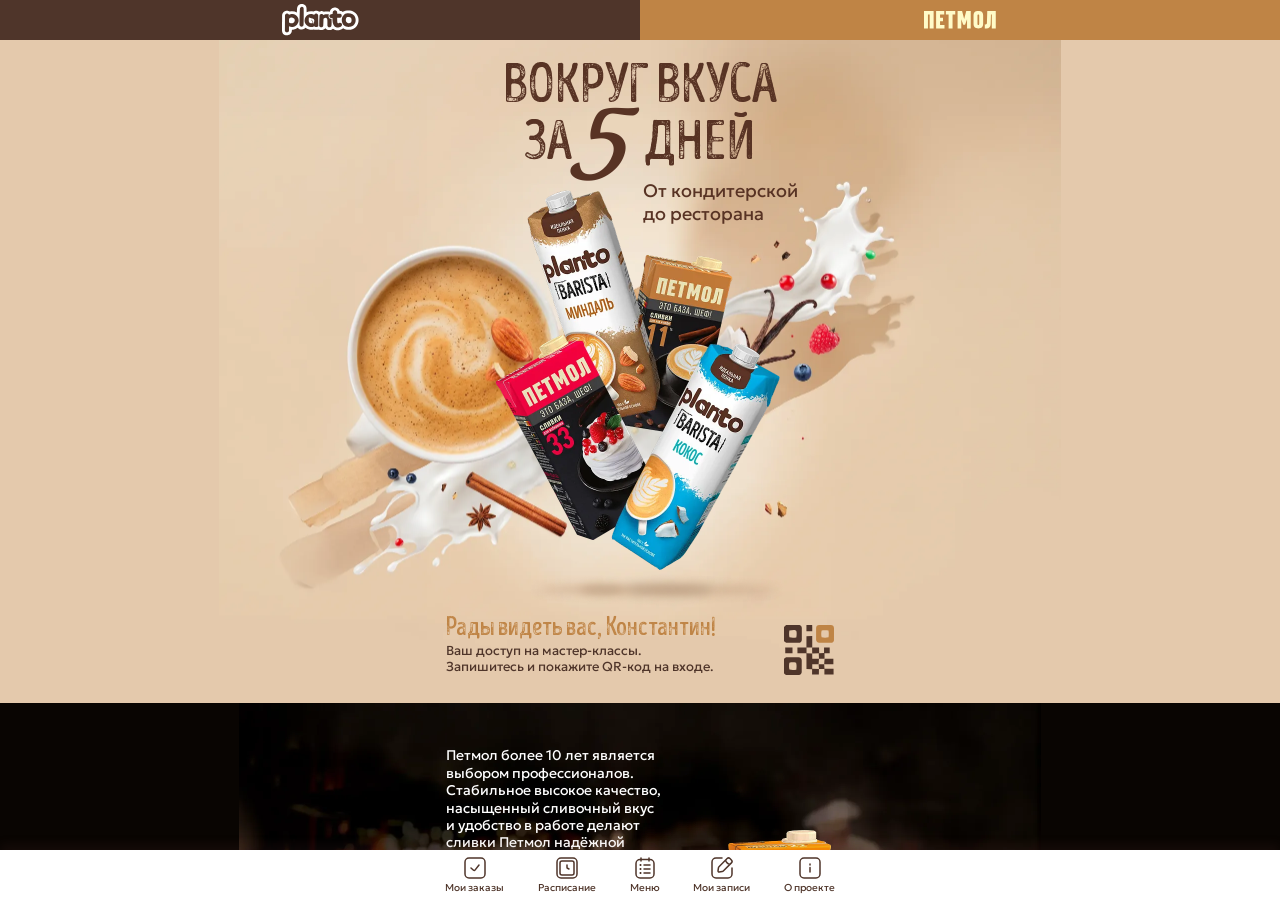
==== commit 1e16d215: "about section" ====
--- a/index.html
+++ b/index.html
@@ -44,12 +44,86 @@
               <h2>Рады видеть вас, Константин!</h2>
               <p>Ваш доступ на мастер-классы. <br />Запишитесь и покажите QR-код на входе.</p>
             </div>
-            <img src="./assets/img/svg/qr.svg" alt="" />
+            <img src="./assets/img/svg/qr.svg" alt="" data-popup-open="qr" />
+          </div>
+        </section>
+
+        <!--SECTION ABOUT-->
+        <section class="section section--about" id="about">
+          <div class="about">
+            <div class="container">
+              <p>
+                Петмол более 10&nbsp;лет&nbsp;является выбором профессионалов. Стабильное высокое качество, насыщенный сливочный вкус и&nbsp;удобство
+                в&nbsp;работе делают сливки Петмол надёжной основой для&nbsp;любых кулинарных задач. Это&nbsp;База,&nbsp;Шеф!
+              </p>
+              <img src="./assets/img/about/image.webp" alt="" />
+            </div>
+          </div>
+          <div class="container">
+            <div class="about-circle">
+              <img src="./assets/img/about/image2.webp" alt="" />
+              <p>
+                Planto&nbsp;— вкусные напитки на&nbsp;100% растительной основе, созданные для&nbsp;профессионалов! С&nbsp;Planto привычные десерты,
+                блюда и&nbsp;напитки обретают новые грани вкуса. Попробуйте новинку Planto Barista Миндаль без&nbsp;сахара с&nbsp;идельной пенкой
+                на&nbsp;нашем стенде!
+              </p>
+            </div>
+
+            <div class="loyality-program">
+              <h2 class="title">7&nbsp;-&nbsp;12 июня 2026</h2>
+              <p>Сочи, Курорт Красная Поляна 960</p>
+              <a href="#" class="loyality-program__banner">
+                <p>программа лояльности Planto</p>
+              </a>
+            </div>
+          </div>
+        </section>
+
+        <!--SECTION SCHEDULE-->
+        <section class="section section--schedule visible" id="schedule">
+          <div class="container">
+            <h2 class="title">Расписание</h2>
+
+            <div class="filters">
+              <form action="#" class="form" novalidate>
+                <label class="label label--select">
+                  <select name="date" class="input" data-select>
+                    <option value="" selected disabled hidden>Выбор даты</option>
+                    <option value="07.06.2026">7 июня 2026</option>
+                    <option value="08.06.2026">8 июня 2026</option>
+                    <option value="09.06.2026">9 июня 2026</option>
+                    <option value="10.06.2026">10 июня 2026</option>
+                    <option value="11.06.2026">11 июня 2026</option>
+                    <option value="12.06.2026">12 июня 2026</option>
+                  </select>
+                </label>
+              </form>
+            </div>
+          </div>
+        </section>
+
+        <!--SECTION MENU-->
+        <section class="section section--menu visible" id="menu">
+          <div class="container">
+            <h2 class="title">Меню</h2>
+
+            <div class="filters">
+              <form action="#" class="form" novalidate>
+                <label class="label label--select">
+                  <select name="date" class="input" data-select>
+                    <option value="" selected disabled hidden>Выбор даты</option>
+                    <option value="horeca">Horeca</option>
+                    <option value="sphere2">Сфера 2</option>
+                    <option value="sphere3">Сфера 3</option>
+                  </select>
+                </label>
+              </form>
+            </div>
           </div>
         </section>
 
         <!--SECTION MY ORDERS-->
-        <section class="section section--orders">
+        <section class="section section--orders" id="orders">
           <div class="container">
             <h2 class="title">Мои заказы</h2>
             <ul class="orders">
@@ -122,6 +196,42 @@
         </ul>
       </footer>
 
+      <!--NAVIGATION MENU-->
+      <nav class="navigation-menu">
+        <ul>
+          <li>
+            <a href="#orders">
+              <img src="./assets/img/svg/ok.svg" alt="" />
+              <p>Мои заказы</p>
+            </a>
+          </li>
+          <li>
+            <a href="#schedule">
+              <img src="./assets/img/svg/clock.svg" alt="" />
+              <p>Расписание</p>
+            </a>
+          </li>
+          <li>
+            <a href="#menu">
+              <img src="./assets/img/svg/menu.svg" alt="" />
+              <p>Меню</p>
+            </a>
+          </li>
+          <li>
+            <a href="#">
+              <img src="./assets/img/svg/pen.svg" alt="" />
+              <p>Мои записи</p>
+            </a>
+          </li>
+          <li>
+            <a href="#about">
+              <img src="./assets/img/svg/info.svg" alt="" />
+              <p>О проекте</p>
+            </a>
+          </li>
+        </ul>
+      </nav>
+
       <!--COOKIE MESSAGE-->
       <div class="cookie-message" data-cookie-message>
         <button class="popup-close" data-close-cookie></button>
--- a/assets/css/styles.min.css
+++ b/assets/css/styles.min.css
@@ -1 +1 @@
-:root{--font: 'geologica', 'Segoe UI', system-ui, -apple-system, Arial, sans-serif;--inter: 'introhead-b', 'Segoe UI', system-ui, sans-serif;--lifehack: 'lifehack', 'Segoe UI', system-ui, cursive, sans-serif;--fs: 14px;--lh: 1.24;--white: #ffffff;--black: #180000;--red: #ff001d;--gray: #f0f0f0;--bg: #ebdbca;--color: #583324;--light_biege: #ebdbca;--brown: #4f352a;--biege: #bf8445;--color: #583324;--invalid: #ff001d}:root{font-synthesis:none;text-rendering:optimizeLegibility;-webkit-font-smoothing:antialiased;-moz-osx-font-smoothing:grayscale;outline:none;-webkit-tap-highlight-color:rgba(0,0,0,0);-webkit-backface-visibility:hidden;backface-visibility:hidden}*,*:before,*:after{padding:0;margin:0;-webkit-box-sizing:border-box;box-sizing:border-box;-webkit-tap-highlight-color:rgba(0,0,0,0)}html,body,.body{font-family:var(--font);font-size:var(--fs);color:var(--color);font-weight:400;height:100%;z-index:0}.body{display:grid;width:100%;position:relative;min-height:100vh;grid-template-rows:auto 1fr auto;overflow-x:hidden;overflow-y:auto;-ms-scroll-chaining:none;overscroll-behavior:none;background:var(--bg);-webkit-overflow-scrolling:touch}img{display:block;-o-object-fit:cover;object-fit:cover;-webkit-user-select:none;-moz-user-select:none;-ms-user-select:none;user-select:none}h1,h2,h3,h4,h5,h6,b strong{color:inherit}a{color:inherit;text-decoration:none}ul,ol,menu{list-style:none}fieldset{border:none}button{position:relative;border:none;cursor:pointer;background:none;color:inherit}button:disabled{cursor:auto;pointer-events:none;opacity:.5}.main{display:block;-webkit-box-flex:1;-ms-flex:1;flex:1;-webkit-box-pack:center;-ms-flex-pack:center;justify-content:center;-webkit-box-align:start;-ms-flex-align:start;align-items:flex-start;-ms-flex-line-pack:start;align-content:flex-start;position:relative;width:100%;height:auto}.container{display:block;position:relative;margin:0 auto;width:100%;max-width:420px;padding:0px 16px;z-index:1}.section{display:block;width:100%;position:relative;overflow:hidden;z-index:1}.section.full{min-height:100svh}.section.visible{overflow:visible}.cookie-message{display:-webkit-box;display:-ms-flexbox;display:flex;position:fixed;width:100vw;left:0px;bottom:-1px;padding:40px;border-radius:30px 30px 0px 0px;background:var(--light_biege);-ms-flex-wrap:wrap;flex-wrap:wrap;-webkit-box-pack:center;-ms-flex-pack:center;justify-content:center;-webkit-box-align:center;-ms-flex-align:center;align-items:center;-ms-flex-line-pack:center;align-content:center;text-align:center;gap:28px;-webkit-transition:-webkit-transform .5s ease-in-out 0s;transition:-webkit-transform .5s ease-in-out 0s;transition:transform .5s ease-in-out 0s;transition:transform .5s ease-in-out 0s, -webkit-transform .5s ease-in-out 0s;-webkit-transform:translate(0%, 102%);-ms-transform:translate(0%, 102%);transform:translate(0%, 102%);z-index:100}.cookie-message.active{-webkit-transform:translate(0%, 0%);-ms-transform:translate(0%, 0%);transform:translate(0%, 0%)}.cookie-message p{max-width:940px;font-size:15px;font-weight:300;line-height:1.3}@media(min-width: 1650px){.cookie-message p{text-align:left}}.cookie-message .buttons{display:-webkit-inline-box;display:-ms-inline-flexbox;display:inline-flex;width:auto}.cookie-message .buttons .button{padding:0px 24px;min-width:295px}.preloader{display:-webkit-box;display:-ms-flexbox;display:flex;-webkit-box-pack:center;-ms-flex-pack:center;justify-content:center;-webkit-box-align:center;-ms-flex-align:center;align-items:center;-ms-flex-line-pack:center;align-content:center;position:fixed;overflow:hidden;width:100%;height:100%;left:0px;top:0px;z-index:200;background:var(--biege);-webkit-transition:1s;transition:1s;opacity:1;visibility:visible;pointer-events:all}.preloader.hidden{pointer-events:none;opacity:0}.preloader.hidden span{-webkit-transform:scale(0);-ms-transform:scale(0);transform:scale(0)}.preloader-content{display:-webkit-inline-box;display:-ms-inline-flexbox;display:inline-flex;position:relative;width:auto;-webkit-box-orient:vertical;-webkit-box-direction:normal;-ms-flex-direction:column;flex-direction:column;-webkit-box-pack:center;-ms-flex-pack:center;justify-content:center;-webkit-box-align:center;-ms-flex-align:center;align-items:center;-ms-flex-line-pack:center;align-content:center;gap:4px}@font-face{font-family:"geologica";src:url("../fonts/geologica-light.woff2") format("woff2");font-weight:300;font-style:normal;font-display:swap}@font-face{font-family:"geologica";src:url("../fonts/geologica-regular.woff2") format("woff2");font-weight:400;font-style:normal;font-display:swap}@font-face{font-family:"geologica";src:url("../fonts/geologica-semibold.woff2") format("woff2");font-weight:600;font-style:normal;font-display:swap}@font-face{font-family:"introhead-b";src:url("../fonts/introhead-b.woff2") format("woff2");font-weight:400;font-style:normal;font-display:swap}@font-face{font-family:"lifehack";src:url("../fonts/lifehack.woff2") format("woff2");font-weight:400;font-style:normal;font-display:swap}.title{display:block;width:100%;margin:0 auto;font-size:40px;line-height:1;text-align:center;font-family:var(--font);font-weight:400;text-transform:uppercase}:root{--input-font-family: var(--font);--input-font-size: 16px;--input-font-weight: 400;--input-text-transform: auto;--input-height: 50px;--input-padding: 0px 16px;--input-background: var(--white);--input-border: 2px solid var(--white);--input-border-radius: 10px;--input-color: var(--brown);--input-placeholder-color: var(--biege);--input-placeholder-opacity: 1;--invalid-border: 2px solid var(--invalid);--invalid-color: var(--invalid);--form-gap: 16px 18px}.form{display:-webkit-box;display:-ms-flexbox;display:flex;position:relative;-ms-flex-wrap:wrap;flex-wrap:wrap;width:100%;margin-left:auto;margin-right:auto;gap:var(--form-gap)}.form .confirmation{margin:10px 0px}.form fieldset{display:-webkit-box;display:-ms-flexbox;display:flex;position:relative;width:100%;gap:var(--form-gap);-ms-flex-wrap:wrap;flex-wrap:wrap}.form fieldset>.inputError{margin-top:-14px}.form fieldset>.inputError span{padding:0;padding-left:6px}.form fieldset[data-collection]{display:none}.form fieldset[data-collection].active{display:-webkit-box;display:-ms-flexbox;display:flex}.label{display:block;width:100%;position:relative;z-index:1;color:inherit}.label.label--checkbox .inputError span,.label.label--radio .inputError span{padding-left:32px}.label.label--radio{display:inline-block;width:auto}.label.label--select{z-index:5}.label .label__text{display:block;padding:0px 4px;font-size:12px;font-family:var(--font);line-height:100%;font-weight:300;text-align:left;padding-bottom:5px}.label .placeholder{display:-webkit-box;display:-ms-flexbox;display:flex;position:absolute;width:0px;height:var(--input-height);left:17.5px;top:-1px;-ms-flex-wrap:wrap;flex-wrap:wrap;-webkit-box-pack:start;-ms-flex-pack:start;justify-content:flex-start;-webkit-box-align:center;-ms-flex-align:center;align-items:center;-ms-flex-line-pack:center;align-content:center;font-size:var(--input-font-size);color:var(--input-placeholder-color);opacity:var(--input-placeholder-opacity);-webkit-transform:scale(1) translate(0px, 0px);-ms-transform:scale(1) translate(0px, 0px);transform:scale(1) translate(0px, 0px);-webkit-transition:-webkit-transform .2s;transition:-webkit-transform .2s;transition:transform .2s;transition:transform .2s, -webkit-transform .2s;pointer-events:none;white-space:nowrap}.input{width:100%;height:var(--input-height);background:var(--input-background);border:var(--input-border);border-radius:var(--input-border-radius);font-family:var(--input-font-family);font-size:var(--input-font-size);font-weight:var(--input-font-weight);color:var(--input-color);padding:var(--input-padding);text-transform:var(--input-text-transform);outline:none;-webkit-appearance:none;-moz-appearance:none;appearance:none;-webkit-transition:.3s;transition:.3s;-webkit-box-shadow:none;box-shadow:none;resize:none}.input::-webkit-input-placeholder{color:var(--input-placeholder-color);opacity:var(--input-placeholder-opacity);-webkit-transition:opacity .3s ease 0s;transition:opacity .3s ease 0s}.input::-moz-placeholder{color:var(--input-placeholder-color);opacity:var(--input-placeholder-opacity);-moz-transition:opacity .3s ease 0s;transition:opacity .3s ease 0s}.input:-ms-input-placeholder{color:var(--input-placeholder-color);opacity:var(--input-placeholder-opacity);-ms-transition:opacity .3s ease 0s;transition:opacity .3s ease 0s}.input::-ms-input-placeholder{color:var(--input-placeholder-color);opacity:var(--input-placeholder-opacity);-ms-transition:opacity .3s ease 0s;transition:opacity .3s ease 0s}.input::placeholder{color:var(--input-placeholder-color);opacity:var(--input-placeholder-opacity);-webkit-transition:opacity .3s ease 0s;transition:opacity .3s ease 0s}.input:focus::-webkit-input-placeholder{opacity:0}.input:focus::-moz-placeholder{opacity:0}.input:focus:-ms-input-placeholder{opacity:0}.input:focus::-ms-input-placeholder{opacity:0}.input:focus::placeholder{opacity:0}.input.input--textarea{height:100px}.input.invalid{border:var(--invalid-border);color:var(--invalid)}.input:not(:-moz-placeholder)+.placeholder{transform:scale(0.7) translate(0px, -20px)}.input:not(:-ms-input-placeholder)+.placeholder{-ms-transform:scale(0.7) translate(0px, -20px);transform:scale(0.7) translate(0px, -20px)}.input:focus+.placeholder,.input:not(:placeholder-shown)+.placeholder{-webkit-transform:scale(0.7) translate(0px, -20px);-ms-transform:scale(0.7) translate(0px, -20px);transform:scale(0.7) translate(0px, -20px)}.input:-webkit-autofill{-webkit-box-shadow:0 0 0px 1000px rgba(0,0,0,0) inset !important;box-shadow:0 0 0px 1000px rgba(0,0,0,0) inset !important;-webkit-text-fill-color:var(--input-color) !important;font-size:var(--input-font-size) !important;font-family:var(--input-font-family) !important;-webkit-transition:background-color 9999s ease-in-out 0s;transition:background-color 9999s ease-in-out 0s}.inputError{display:block;width:100%;height:0px;position:relative;left:0px;text-align:left;overflow:hidden;-webkit-transition:.3s;transition:.3s;z-index:4;pointer-events:none}.inputError span{display:inline-block;position:relative;padding:5px 0px 0px 16px;color:var(--invalid);font-size:10px;font-family:var(--font);top:0px;left:0px}.radio,.checkbox{display:none}.radio+.label__text,.checkbox+.label__text{display:-webkit-inline-box;display:-ms-inline-flexbox;display:inline-flex;-ms-flex-wrap:wrap;flex-wrap:wrap;-webkit-box-align:center;-ms-flex-align:center;align-items:center;-ms-flex-line-pack:center;align-content:center;position:relative;padding:0px;min-height:24px;padding-left:32px;color:inherit;opacity:1;cursor:pointer;line-height:1}.radio+.label__text span,.checkbox+.label__text span{display:inline;font-size:12px;line-height:1.2}.radio+.label__text span a,.checkbox+.label__text span a{display:inline;width:auto;margin:0;text-align:left;color:var(--biege)}.radio+.label__text:before,.checkbox+.label__text:before{content:"";display:block;position:absolute;left:0px;top:0px;width:24px;height:24px;border-radius:6px;border:1px solid var(--gray);background:var(--gray);-webkit-transition:border .3s;transition:border .3s}.radio:checked+.label__text:before,.checkbox:checked+.label__text:before{background:var(--gray) url("../img/svg/checkbox.svg") no-repeat center center;background-size:100% 100%}.radio.invalid+.label__text:before,.checkbox.invalid+.label__text:before{border:1px solid var(--invalid)}.radio+.label__text{width:auto}.radio+.label__text:before{border-radius:24px;border:1px solid var(--gray);background:var(--gray)}.radio:checked+.label__text:before{background:var(--gray) url("../img/svg/radio.svg") no-repeat center center;background-size:100% 100%}.radio.invalid+.label__text:before{border:1px solid var(--invalid)}.radio-description{display:-webkit-inline-box;display:-ms-inline-flexbox;display:inline-flex;-webkit-box-align:center;-ms-flex-align:center;align-items:center;min-height:26px;width:auto;font-size:12px;line-height:14px;font-weight:300;-webkit-box-flex:1;-ms-flex:1;flex:1;margin-top:-2px;padding-left:6px;text-align:left}.radio-description.small{font-size:14px;line-height:12px}.label[data-quantity]{display:-webkit-inline-box;display:-ms-inline-flexbox;display:inline-flex;width:auto}.label[data-quantity] .quantity{display:inline-block;width:46px;height:20px;min-width:20px;text-align:center;border:none;background:none;font-family:var(--font);font-weight:400;font-size:20px}.label[data-quantity] [data-minus],.label[data-quantity] [data-plus]{display:block;position:relative;width:20px;height:20px;border-radius:20px;overflow:hidden;font-size:0px;color:rgba(0,0,0,0);cursor:pointer}.label[data-quantity] [data-minus]{background:url("../img/svg/minus.svg") no-repeat center center/cover}.label[data-quantity] [data-plus]{background:url("../img/svg/plus.svg") no-repeat center center/cover}input[type=number]{-webkit-appearance:textfield;-moz-appearance:textfield;appearance:textfield;outline:none}input[type=number]::-webkit-outer-spin-button,input[type=number]::-webkit-inner-spin-button{-webkit-appearance:none;margin:0}input[type=number]{-moz-appearance:textfield;-webkit-appearance:textfield;appearance:textfield}.choices{background:none;border-radius:10px;width:100%;height:50px !important;background:var(--white);font-family:var(--font);text-align:left;border:none;margin:0 auto;z-index:10}.choices.is-open{border-radius:10px 10px 0px 0px}.choices.is-open.is-flipped{border-radius:0px 0px 10px 10px}.choices.is-open.is-flipped .choices__list--dropdown{border-radius:10px 10px 0px 0px !important}.choices.is-open .choices__inner{border-radius:10px 10px 0px 0px}.choices[data-type*=select-one] .choices__input{padding:0;border-bottom:none;background-color:none;margin:0;min-height:50px}.choices__inner{width:calc(100% - 40px);height:50px;text-align:left;border:none;padding:0 !important;background-color:rgba(0,0,0,0);border-radius:0px 0px 10px 10px;font-size:16px;font-weight:400;color:var(--black);overflow:hidden}.choices__list{border:none !important;overflow:hidden;padding:0px;background:none}.choices__list.choices__list--single{background:none !important;padding:0px 16px !important}.choices__list.choices__list--single>.choices__item{margin:0;height:50px;padding:0px !important;font-size:16px;margin-top:0}.choices__list--dropdown [data-choice-disabled]{display:none}.choices__list--dropdown{left:0px;width:100% !important;border-radius:0px 0px 10px 10px !important;border:none !important;border-top:none !important;font-size:16px !important;font-weight:500;text-align:left;background:var(--white) !important}.choices__list--dropdown.is-active{background:none}.choices__list--dropdown .choices__item{background:var(--white);height:auto !important;opacity:1}.choices__list--dropdown .choices__item.is-highlighted{background:rgba(0,0,0,.1) !important}.choices__item{display:block;background:none;-webkit-box-shadow:none;box-shadow:none;font-size:16px !important;width:100%;margin:0 auto;padding:0px !important;color:var(--black)}.choices__item.choices__item--selectable{display:-webkit-box;display:-ms-flexbox;display:flex;-webkit-box-pack:start;-ms-flex-pack:start;justify-content:flex-start;-webkit-box-align:center;-ms-flex-align:center;align-items:center;-ms-flex-line-pack:center;align-content:center;height:50px;padding:6px 14px !important}.choices__item:before,.choices__item:after{content:none !important}.choices[data-type*=select-one]::after{width:24px;height:24px;border:none !important;margin:0 !important;top:50%;right:10px;background:url("../img/svg/select.svg") no-repeat center center;-webkit-transform:translate(0px, -50%) rotate(0deg);-ms-transform:translate(0px, -50%) rotate(0deg);transform:translate(0px, -50%) rotate(0deg);-webkit-transition:.3s;transition:.3s}.choices.is-open[data-type*=select-one]::after{-webkit-transform:translate(0px, -50%) rotate(180deg);-ms-transform:translate(0px, -50%) rotate(180deg);transform:translate(0px, -50%) rotate(180deg)}.choices__list--single .choices__placeholder{color:var(--biege) !important;font-size:16px !important;opacity:1 !important}.buttons{display:-webkit-box;display:-ms-flexbox;display:flex;position:relative;width:100%;-ms-flex-wrap:wrap;flex-wrap:wrap;-webkit-box-pack:center;-ms-flex-pack:center;justify-content:center;gap:12px}.button{display:-webkit-box;display:-ms-flexbox;display:flex;height:50px;-webkit-box-pack:center;-ms-flex-pack:center;justify-content:center;-webkit-box-align:center;-ms-flex-align:center;align-items:center;-ms-flex-line-pack:center;align-content:center;position:relative;overflow:hidden;border-radius:10px;padding:0px 30px;background:var(--biege)}.button span{display:block;font-family:var(--font);color:var(--white);font-weight:400;font-size:16px;line-height:1.5}.button>*{z-index:1;pointer-events:none}.button.black{background:var(--black)}.button.full{width:100%}.header{position:sticky;display:-webkit-box;display:-ms-flexbox;display:flex;-webkit-box-pack:justify;-ms-flex-pack:justify;justify-content:space-between;-webkit-box-align:center;-ms-flex-align:center;align-items:center;-ms-flex-line-pack:center;align-content:center;top:0px;left:0px;z-index:20;width:100%;height:40px;-ms-flex-negative:0;flex-shrink:0;background:var(--brown)}.header .inner{display:-webkit-box;display:-ms-flexbox;display:flex;-webkit-box-pack:center;-ms-flex-pack:center;justify-content:center;-webkit-box-align:center;-ms-flex-align:center;align-items:center;width:50%;height:40px}.header .inner:last-child{background:var(--biege)}.tabs{width:100%;display:block}.tabs-navigation{display:-webkit-box;display:-ms-flexbox;display:flex;position:relative;width:100%;-webkit-box-pack:stretch;-ms-flex-pack:stretch;justify-content:stretch;-webkit-box-align:center;-ms-flex-align:center;align-items:center;-ms-flex-line-pack:center;align-content:center;overflow:hidden;border-radius:24px 24px 0px 0px;background:var(--red-dark)}.tabs-navigation li{-webkit-box-flex:1;-ms-flex:1;flex:1}.tabs-navigation li:first-child{-webkit-box-flex:0;-ms-flex:none;flex:none;-ms-flex-negative:0;flex-shrink:0;width:36%}.tabs-navigation li button{display:-webkit-box;display:-ms-flexbox;display:flex;position:relative;width:100%;-ms-flex-wrap:wrap;flex-wrap:wrap;-webkit-box-pack:center;-ms-flex-pack:center;justify-content:center;-webkit-box-align:center;-ms-flex-align:center;align-items:center;-ms-flex-line-pack:center;align-content:center;min-height:66px;border-radius:24px 24px 0px 0px;background:rgba(0,0,0,0);-webkit-transition:.3s;transition:.3s;font-size:24px;font-weight:500;font-family:var(--font);text-transform:uppercase}@media(max-width: 767px){.tabs-navigation li button{min-height:56px;font-size:22px}}.tabs-navigation li button.active{background:var(--red);pointer-events:none}.tab{display:block;width:100%;position:relative;overflow:hidden;height:0px;opacity:0;-webkit-transition:.5s;transition:.5s}.tab.active{opacity:1}.section--accordeon{background:var(--white);padding-bottom:60px;overflow:visible}@media(max-width: 1023px){.section--accordeon{padding-bottom:40px}}@media(max-width: 767px){.section--accordeon .container{padding:0px 10px}}.section--accordeon__header{position:relative;background:var(--green);padding:10px 20px;border-radius:80px;cursor:pointer;-webkit-user-select:none;-moz-user-select:none;-ms-user-select:none;user-select:none;outline:none;color:var(--white)}@media(max-width: 767px){.section--accordeon__header{display:-webkit-box;display:-ms-flexbox;display:flex;padding-right:60px;padding-left:24px;min-height:80px;-webkit-box-align:center;-ms-flex-align:center;align-items:center}.section--accordeon__header .title{margin-right:auto;-webkit-box-pack:start;-ms-flex-pack:start;justify-content:flex-start;font-size:30px;text-align:left}.section--accordeon__header .title:before,.section--accordeon__header .title:after{content:none}}.section--accordeon__body{color:var(--black)}[data-accordeon]{display:block;position:relative;width:100%}[data-accordeon] [data-accordeon-header]{cursor:pointer;-webkit-user-select:none;-moz-user-select:none;-ms-user-select:none;user-select:none;outline:none;position:relative}[data-accordeon] [data-accordeon-header]:before{content:"";position:absolute;right:20px;top:50%;width:42px;height:42px;border-radius:42px;background:var(--red) url("../img/svg/arrow-down.svg") no-repeat center center;background-size:24px 12px;-webkit-transform:translate(0%, -50%) rotate(0deg);-ms-transform:translate(0%, -50%) rotate(0deg);transform:translate(0%, -50%) rotate(0deg);-webkit-transition:-webkit-transform .5s ease 0s;transition:-webkit-transform .5s ease 0s;transition:transform .5s ease 0s;transition:transform .5s ease 0s, -webkit-transform .5s ease 0s}@media(max-width: 1279px){[data-accordeon] [data-accordeon-header]:before{right:14px}}@media(max-width: 767px){[data-accordeon] [data-accordeon-header]:before{right:10px}}[data-accordeon].active>[data-accordeon-header]:before{-webkit-transform:translate(0%, -50%) rotate(180deg);-ms-transform:translate(0%, -50%) rotate(180deg);transform:translate(0%, -50%) rotate(180deg)}[data-accordeon-body]{display:block;position:relative;overflow:hidden;width:100%;height:0px}.section--hero{display:-webkit-box;display:-ms-flexbox;display:flex;-webkit-box-orient:vertical;-webkit-box-direction:normal;-ms-flex-direction:column;flex-direction:column;-webkit-box-align:center;-ms-flex-align:center;align-items:center;padding-top:24px;background:#e4c9ac url("../img/hero/bg.webp") no-repeat center top;background-size:842px auto}.hero-title{font-size:55.76px;line-height:.8;font-family:var(--inter);text-align:center;font-weight:400}.hero-title span{display:inline-block;position:relative;-webkit-transform:skewX(-20deg) translate(0px, 14px);-ms-transform:skewX(-20deg) translate(0px, 14px);transform:skewX(-20deg) translate(0px, 14px);font-size:100px;line-height:40px;font-family:var(--lifehack)}.hero-subtitle{display:block;position:relative;margin-top:14px;font-size:18px;-webkit-transform:translate(52%, 0%);-ms-transform:translate(52%, 0%);transform:translate(52%, 0%)}.hero-image{width:355px;max-width:100%;margin-top:-75px;margin-bottom:4px}.hero-greating{display:-webkit-box;display:-ms-flexbox;display:flex;position:relative;width:100%;-webkit-box-pack:center;-ms-flex-pack:center;justify-content:center;-webkit-box-align:end;-ms-flex-align:end;align-items:flex-end;-ms-flex-line-pack:end;align-content:flex-end;gap:16px;padding:0px 16px 28px 16px}.hero-greating img{width:50px;-ms-flex-negative:0;flex-shrink:0}.hero-greating h2{font-size:26px;font-family:var(--inter);color:Var(--biege)}.hero-greating p{font-size:13px;line-height:1.24;color:var(--brown)}.section--form{background:var(--black);color:var(--white);padding:32px 0px}.section--form .form{margin-top:25px;max-width:310px}.section--orders{padding:40px 0px}.section--orders .confirmation>li{font-family:var(--font);font-size:18px;line-height:24px}.confirmation{display:-webkit-box;display:-ms-flexbox;display:flex;position:relative;width:100%;-webkit-box-pack:center;-ms-flex-pack:center;justify-content:center;-webkit-box-align:center;-ms-flex-align:center;align-items:center;-ms-flex-line-pack:center;align-content:center;gap:28px}.confirmation li{display:-webkit-inline-box;display:-ms-inline-flexbox;display:inline-flex;gap:8px;font-family:var(--inter);text-transform:uppercase;font-size:28px;line-height:1}.confirmation li:before{content:"";width:24px;height:24px}.confirmation li.date:before{background:url("../img/svg/calendar.svg") no-repeat center center/contain}.confirmation li.time:before{background:url("../img/svg/time.svg") no-repeat center center/contain}.orders{display:-webkit-box;display:-ms-flexbox;display:flex;position:relative;width:100%;max-width:414px;-webkit-box-orient:vertical;-webkit-box-direction:normal;-ms-flex-direction:column;flex-direction:column;gap:34px;margin:0 auto;margin-top:30px}.orders>li{display:-webkit-box;display:-ms-flexbox;display:flex;position:relative;width:100%;-webkit-box-orient:vertical;-webkit-box-direction:normal;-ms-flex-direction:column;flex-direction:column;gap:16px}.order-table{display:-webkit-box;display:-ms-flexbox;display:flex;position:relative;width:100%;-webkit-box-orient:vertical;-webkit-box-direction:normal;-ms-flex-direction:column;flex-direction:column;-webkit-box-pack:center;-ms-flex-pack:center;justify-content:center;-webkit-box-align:center;-ms-flex-align:center;align-items:center;-ms-flex-line-pack:center;align-content:center;gap:20px;background:var(--white);border-radius:24px;padding:20px 24px}.order-table h3{color:var(--biege);font-size:18px;font-weight:400}.order-table table{width:100%}.order-table table th{color:var(--biege);font-size:12px;font-weight:300}.order-table table td{padding:10px 0px;font-size:18px;font-weight:300}.order-table table th:last-child,.order-table table td:last-child{max-width:58px;text-align:right}.body.locked{overflow-x:hidden;overflow-y:hidden}.backdrop{-webkit-transform:translateZ(0);transform:translateZ(0);will-change:opacity;-webkit-backface-visibility:hidden;backface-visibility:hidden;-webkit-tap-highlight-color:rgba(0,0,0,0);display:grid;place-items:center;position:fixed;top:0;left:0;width:100%;height:100dvh;z-index:1000;overflow-x:hidden;overflow-y:scroll;-webkit-overflow-scrolling:touch;padding:34px 10px 20px 10px;backdrop-filter:blur(5px);-webkit-transition:opacity .5s ease-in-out 0s,visibility .5s ease-in-out 0s;transition:opacity .5s ease-in-out 0s,visibility .5s ease-in-out 0s;opacity:0;pointer-events:none;visibility:hidden}.backdrop.active{visibility:visible;opacity:1;pointer-events:all}.backdrop:before{content:"";display:block;position:absolute;pointer-events:none;left:-20px;right:-20px;top:-50px;width:calc(100% + 40px);height:calc(100% + 70px);background:rgba(0,0,0,.4);grid-area:1/1/2/2}.popup{position:relative;-webkit-transition:.5s;transition:.5s;-webkit-transform:translate(0px, 50px);-ms-transform:translate(0px, 50px);transform:translate(0px, 50px);opacity:0;z-index:1;-webkit-user-select:none;-moz-user-select:none;-ms-user-select:none;user-select:none;width:100%;pointer-events:none}.popup.visible{opacity:1;-webkit-transform:translate(0px, 0px);-ms-transform:translate(0px, 0px);transform:translate(0px, 0px)}.popup-close{display:block;position:absolute;width:32px;height:32px;right:8px;top:8px;cursor:pointer}.popup-close:after{content:"";display:block;width:100%;height:100%;-webkit-transition:-webkit-transform .3s;transition:-webkit-transform .3s;transition:transform .3s;transition:transform .3s, -webkit-transform .3s;-webkit-transform:rotate(0deg);-ms-transform:rotate(0deg);transform:rotate(0deg);background:url("../img/svg/close.svg") no-repeat center center/cover}.popup-close:hover:after{-webkit-transform:rotate(90deg);-ms-transform:rotate(90deg);transform:rotate(90deg)}.popup-content{display:-webkit-box;display:-ms-flexbox;display:flex;-webkit-box-orient:vertical;-webkit-box-direction:normal;-ms-flex-direction:column;flex-direction:column;-webkit-box-pack:center;-ms-flex-pack:center;justify-content:center;-webkit-box-align:center;-ms-flex-align:center;align-items:center;-ms-flex-line-pack:center;align-content:center;text-align:center;gap:24px;position:relative;margin:0 auto;width:100%;max-width:345px;-webkit-user-select:none;-moz-user-select:none;-ms-user-select:none;user-select:none;background:var(--light_biege);border-radius:30px;padding:50px 32px 32px 32px;pointer-events:all}.popup-content .buttons{margin-top:12px}.popup-title{font-size:24px;font-weight:600;line-height:1.1;text-transform:uppercase;color:var(--biege)}.popup-text{font-size:15px;font-weight:400;line-height:1.3}.popup-text.big{font-size:20px}#qr img{max-width:100%}.footer{display:-webkit-box;display:-ms-flexbox;display:flex;-webkit-box-orient:vertical;-webkit-box-direction:normal;-ms-flex-direction:column;flex-direction:column;-webkit-box-pack:center;-ms-flex-pack:center;justify-content:center;-webkit-box-align:center;-ms-flex-align:center;align-items:center;-ms-flex-line-pack:center;align-content:center;width:100%;height:auto;gap:30px;background:var(--white);padding:34px 20px;text-align:center}.footer a{font-size:16px;font-weight:300;line-height:2.1}.footer-navigation{display:-webkit-box;display:-ms-flexbox;display:flex;position:relative;width:100%;-webkit-box-orient:vertical;-webkit-box-direction:normal;-ms-flex-direction:column;flex-direction:column;-webkit-box-pack:center;-ms-flex-pack:center;justify-content:center;-webkit-box-align:center;-ms-flex-align:center;align-items:center;-ms-flex-line-pack:center;align-content:center;gap:1px}.footer-navigation a{color:var(--biege)}.footer-links{display:-webkit-box;display:-ms-flexbox;display:flex;position:relative;width:100%;-ms-flex-wrap:wrap;flex-wrap:wrap;-webkit-box-pack:justify;-ms-flex-pack:justify;justify-content:space-between;-webkit-box-align:center;-ms-flex-align:center;align-items:center;-ms-flex-line-pack:center;align-content:center;gap:20px;max-width:284px}.footer-links a{color:var(--brown)}+:root{--font: 'geologica', 'Segoe UI', system-ui, -apple-system, Arial, sans-serif;--inter: 'introhead-b', 'Segoe UI', system-ui, sans-serif;--lifehack: 'lifehack', 'Segoe UI', system-ui, cursive, sans-serif;--fs: 14px;--lh: 1.24;--white: #ffffff;--black: #180000;--red: #ff001d;--gray: #f0f0f0;--bg: #ebdbca;--color: #583324;--light_biege: #ebdbca;--brown: #4f352a;--biege: #bf8445;--color: #583324;--invalid: #ff001d}:root{font-synthesis:none;text-rendering:optimizeLegibility;-webkit-font-smoothing:antialiased;-moz-osx-font-smoothing:grayscale;outline:none;-webkit-tap-highlight-color:rgba(0,0,0,0);-webkit-backface-visibility:hidden;backface-visibility:hidden}*,*:before,*:after{padding:0;margin:0;-webkit-box-sizing:border-box;box-sizing:border-box;-webkit-tap-highlight-color:rgba(0,0,0,0)}html,body,.body{font-family:var(--font);font-size:var(--fs);color:var(--color);font-weight:400;height:100%;z-index:0}.body{display:grid;width:100%;position:relative;min-height:100dvh;grid-template-rows:auto 1fr auto;overflow-x:hidden;overflow-y:auto;-ms-scroll-chaining:none;overscroll-behavior:none;background:var(--bg);-webkit-overflow-scrolling:touch}img{display:block;-o-object-fit:cover;object-fit:cover;-webkit-user-select:none;-moz-user-select:none;-ms-user-select:none;user-select:none}h1,h2,h3,h4,h5,h6,b strong{color:inherit}a{color:inherit;text-decoration:none}ul,ol,menu{list-style:none}fieldset{border:none}button{position:relative;border:none;cursor:pointer;background:none;color:inherit}button:disabled{cursor:auto;pointer-events:none;opacity:.5}.main{display:block;-webkit-box-flex:1;-ms-flex:1;flex:1;-webkit-box-pack:center;-ms-flex-pack:center;justify-content:center;-webkit-box-align:start;-ms-flex-align:start;align-items:flex-start;-ms-flex-line-pack:start;align-content:flex-start;position:relative;width:100%;height:auto}.container{display:block;position:relative;margin:0 auto;width:100%;max-width:420px;padding:0px 16px;z-index:1}.section{display:block;width:100%;position:relative;overflow:hidden;z-index:1;scroll-margin-top:40px}.section.full{min-height:100svh}.section.visible{overflow:visible}.cookie-message{display:-webkit-box;display:-ms-flexbox;display:flex;position:fixed;width:100vw;left:0px;bottom:-1px;padding:40px;border-radius:30px 30px 0px 0px;background:var(--light_biege);-ms-flex-wrap:wrap;flex-wrap:wrap;-webkit-box-pack:center;-ms-flex-pack:center;justify-content:center;-webkit-box-align:center;-ms-flex-align:center;align-items:center;-ms-flex-line-pack:center;align-content:center;text-align:center;gap:28px;-webkit-transition:-webkit-transform .5s ease-in-out 0s;transition:-webkit-transform .5s ease-in-out 0s;transition:transform .5s ease-in-out 0s;transition:transform .5s ease-in-out 0s, -webkit-transform .5s ease-in-out 0s;-webkit-transform:translate(0%, 102%);-ms-transform:translate(0%, 102%);transform:translate(0%, 102%);z-index:100}.cookie-message.active{-webkit-transform:translate(0%, 0%);-ms-transform:translate(0%, 0%);transform:translate(0%, 0%)}.cookie-message p{max-width:940px;font-size:15px;font-weight:300;line-height:1.3}@media(min-width: 1650px){.cookie-message p{text-align:left}}.cookie-message .buttons{display:-webkit-inline-box;display:-ms-inline-flexbox;display:inline-flex;width:auto}.cookie-message .buttons .button{padding:0px 24px;min-width:295px}.preloader{display:-webkit-box;display:-ms-flexbox;display:flex;-webkit-box-pack:center;-ms-flex-pack:center;justify-content:center;-webkit-box-align:center;-ms-flex-align:center;align-items:center;-ms-flex-line-pack:center;align-content:center;position:fixed;overflow:hidden;width:100%;height:100%;left:0px;top:0px;z-index:200;background:var(--biege);-webkit-transition:1s;transition:1s;opacity:1;visibility:visible;pointer-events:all}.preloader.hidden{pointer-events:none;opacity:0}.preloader.hidden span{-webkit-transform:scale(0);-ms-transform:scale(0);transform:scale(0)}.preloader-content{display:-webkit-inline-box;display:-ms-inline-flexbox;display:inline-flex;position:relative;width:auto;-webkit-box-orient:vertical;-webkit-box-direction:normal;-ms-flex-direction:column;flex-direction:column;-webkit-box-pack:center;-ms-flex-pack:center;justify-content:center;-webkit-box-align:center;-ms-flex-align:center;align-items:center;-ms-flex-line-pack:center;align-content:center;gap:4px}@font-face{font-family:"geologica";src:url("../fonts/geologica-light.woff2") format("woff2");font-weight:300;font-style:normal;font-display:swap}@font-face{font-family:"geologica";src:url("../fonts/geologica-regular.woff2") format("woff2");font-weight:400;font-style:normal;font-display:swap}@font-face{font-family:"geologica";src:url("../fonts/geologica-semibold.woff2") format("woff2");font-weight:600;font-style:normal;font-display:swap}@font-face{font-family:"introhead-b";src:url("../fonts/introhead-b.woff2") format("woff2");font-weight:400;font-style:normal;font-display:swap}@font-face{font-family:"lifehack";src:url("../fonts/lifehack.woff2") format("woff2");font-weight:400;font-style:normal;font-display:swap}.title{display:block;width:100%;margin:0 auto;font-size:40px;line-height:1;text-align:center;font-family:var(--font);font-weight:400;text-transform:uppercase}:root{--input-font-family: var(--font);--input-font-size: 16px;--input-font-weight: 400;--input-text-transform: auto;--input-height: 50px;--input-padding: 0px 16px;--input-background: var(--white);--input-border: 2px solid var(--white);--input-border-radius: 10px;--input-color: var(--brown);--input-placeholder-color: var(--biege);--input-placeholder-opacity: 1;--invalid-border: 2px solid var(--invalid);--invalid-color: var(--invalid);--form-gap: 16px 18px}.form{display:-webkit-box;display:-ms-flexbox;display:flex;position:relative;-ms-flex-wrap:wrap;flex-wrap:wrap;width:100%;margin-left:auto;margin-right:auto;gap:var(--form-gap)}.form .confirmation{margin:10px 0px}.form fieldset{display:-webkit-box;display:-ms-flexbox;display:flex;position:relative;width:100%;gap:var(--form-gap);-ms-flex-wrap:wrap;flex-wrap:wrap}.form fieldset>.inputError{margin-top:-14px}.form fieldset>.inputError span{padding:0;padding-left:6px}.form fieldset[data-collection]{display:none}.form fieldset[data-collection].active{display:-webkit-box;display:-ms-flexbox;display:flex}.label{display:block;width:100%;position:relative;z-index:1;color:inherit}.label.label--checkbox .inputError span,.label.label--radio .inputError span{padding-left:32px}.label.label--radio{display:inline-block;width:auto}.label.label--select{z-index:5}.label .label__text{display:block;padding:0px 4px;font-size:12px;font-family:var(--font);line-height:100%;font-weight:300;text-align:left;padding-bottom:5px}.label .placeholder{display:-webkit-box;display:-ms-flexbox;display:flex;position:absolute;width:0px;height:var(--input-height);left:17.5px;top:-1px;-ms-flex-wrap:wrap;flex-wrap:wrap;-webkit-box-pack:start;-ms-flex-pack:start;justify-content:flex-start;-webkit-box-align:center;-ms-flex-align:center;align-items:center;-ms-flex-line-pack:center;align-content:center;font-size:var(--input-font-size);color:var(--input-placeholder-color);opacity:var(--input-placeholder-opacity);-webkit-transform:scale(1) translate(0px, 0px);-ms-transform:scale(1) translate(0px, 0px);transform:scale(1) translate(0px, 0px);-webkit-transition:-webkit-transform .2s;transition:-webkit-transform .2s;transition:transform .2s;transition:transform .2s, -webkit-transform .2s;pointer-events:none;white-space:nowrap}.input{width:100%;height:var(--input-height);background:var(--input-background);border:var(--input-border);border-radius:var(--input-border-radius);font-family:var(--input-font-family);font-size:var(--input-font-size);font-weight:var(--input-font-weight);color:var(--input-color);padding:var(--input-padding);text-transform:var(--input-text-transform);outline:none;-webkit-appearance:none;-moz-appearance:none;appearance:none;-webkit-transition:.3s;transition:.3s;-webkit-box-shadow:none;box-shadow:none;resize:none}.input::-webkit-input-placeholder{color:var(--input-placeholder-color);opacity:var(--input-placeholder-opacity);-webkit-transition:opacity .3s ease 0s;transition:opacity .3s ease 0s}.input::-moz-placeholder{color:var(--input-placeholder-color);opacity:var(--input-placeholder-opacity);-moz-transition:opacity .3s ease 0s;transition:opacity .3s ease 0s}.input:-ms-input-placeholder{color:var(--input-placeholder-color);opacity:var(--input-placeholder-opacity);-ms-transition:opacity .3s ease 0s;transition:opacity .3s ease 0s}.input::-ms-input-placeholder{color:var(--input-placeholder-color);opacity:var(--input-placeholder-opacity);-ms-transition:opacity .3s ease 0s;transition:opacity .3s ease 0s}.input::placeholder{color:var(--input-placeholder-color);opacity:var(--input-placeholder-opacity);-webkit-transition:opacity .3s ease 0s;transition:opacity .3s ease 0s}.input:focus::-webkit-input-placeholder{opacity:0}.input:focus::-moz-placeholder{opacity:0}.input:focus:-ms-input-placeholder{opacity:0}.input:focus::-ms-input-placeholder{opacity:0}.input:focus::placeholder{opacity:0}.input.input--textarea{height:100px}.input.invalid{border:var(--invalid-border);color:var(--invalid)}.input:not(:-moz-placeholder)+.placeholder{transform:scale(0.7) translate(0px, -20px)}.input:not(:-ms-input-placeholder)+.placeholder{-ms-transform:scale(0.7) translate(0px, -20px);transform:scale(0.7) translate(0px, -20px)}.input:focus+.placeholder,.input:not(:placeholder-shown)+.placeholder{-webkit-transform:scale(0.7) translate(0px, -20px);-ms-transform:scale(0.7) translate(0px, -20px);transform:scale(0.7) translate(0px, -20px)}.input:-webkit-autofill{-webkit-box-shadow:0 0 0px 1000px rgba(0,0,0,0) inset !important;box-shadow:0 0 0px 1000px rgba(0,0,0,0) inset !important;-webkit-text-fill-color:var(--input-color) !important;font-size:var(--input-font-size) !important;font-family:var(--input-font-family) !important;-webkit-transition:background-color 9999s ease-in-out 0s;transition:background-color 9999s ease-in-out 0s}.inputError{display:block;width:100%;height:0px;position:relative;left:0px;text-align:left;overflow:hidden;-webkit-transition:.3s;transition:.3s;z-index:4;pointer-events:none}.inputError span{display:inline-block;position:relative;padding:5px 0px 0px 16px;color:var(--invalid);font-size:10px;font-family:var(--font);top:0px;left:0px}.radio,.checkbox{display:none}.radio+.label__text,.checkbox+.label__text{display:-webkit-inline-box;display:-ms-inline-flexbox;display:inline-flex;-ms-flex-wrap:wrap;flex-wrap:wrap;-webkit-box-align:center;-ms-flex-align:center;align-items:center;-ms-flex-line-pack:center;align-content:center;position:relative;padding:0px;min-height:24px;padding-left:32px;color:inherit;opacity:1;cursor:pointer;line-height:1}.radio+.label__text span,.checkbox+.label__text span{display:inline;font-size:12px;line-height:1.2}.radio+.label__text span a,.checkbox+.label__text span a{display:inline;width:auto;margin:0;text-align:left;color:var(--biege)}.radio+.label__text:before,.checkbox+.label__text:before{content:"";display:block;position:absolute;left:0px;top:0px;width:24px;height:24px;border-radius:6px;border:1px solid var(--gray);background:var(--gray);-webkit-transition:border .3s;transition:border .3s}.radio:checked+.label__text:before,.checkbox:checked+.label__text:before{background:var(--gray) url("../img/svg/checkbox.svg") no-repeat center center;background-size:100% 100%}.radio.invalid+.label__text:before,.checkbox.invalid+.label__text:before{border:1px solid var(--invalid)}.radio+.label__text{width:auto}.radio+.label__text:before{border-radius:24px;border:1px solid var(--gray);background:var(--gray)}.radio:checked+.label__text:before{background:var(--gray) url("../img/svg/radio.svg") no-repeat center center;background-size:100% 100%}.radio.invalid+.label__text:before{border:1px solid var(--invalid)}.radio-description{display:-webkit-inline-box;display:-ms-inline-flexbox;display:inline-flex;-webkit-box-align:center;-ms-flex-align:center;align-items:center;min-height:26px;width:auto;font-size:12px;line-height:14px;font-weight:300;-webkit-box-flex:1;-ms-flex:1;flex:1;margin-top:-2px;padding-left:6px;text-align:left}.radio-description.small{font-size:14px;line-height:12px}.label[data-quantity]{display:-webkit-inline-box;display:-ms-inline-flexbox;display:inline-flex;width:auto}.label[data-quantity] .quantity{display:inline-block;width:46px;height:20px;min-width:20px;text-align:center;border:none;background:none;font-family:var(--font);font-weight:400;font-size:20px}.label[data-quantity] [data-minus],.label[data-quantity] [data-plus]{display:block;position:relative;width:20px;height:20px;border-radius:20px;overflow:hidden;font-size:0px;color:rgba(0,0,0,0);cursor:pointer}.label[data-quantity] [data-minus]{background:url("../img/svg/minus.svg") no-repeat center center/cover}.label[data-quantity] [data-plus]{background:url("../img/svg/plus.svg") no-repeat center center/cover}input[type=number]{-webkit-appearance:textfield;-moz-appearance:textfield;appearance:textfield;outline:none}input[type=number]::-webkit-outer-spin-button,input[type=number]::-webkit-inner-spin-button{-webkit-appearance:none;margin:0}input[type=number]{-moz-appearance:textfield;-webkit-appearance:textfield;appearance:textfield}.choices{background:none;border-radius:10px;width:100%;height:50px !important;background:var(--white);font-family:var(--font);text-align:left;border:none;margin:0 auto;z-index:10}.choices.is-open{border-radius:10px 10px 0px 0px}.choices.is-open.is-flipped{border-radius:0px 0px 10px 10px}.choices.is-open.is-flipped .choices__list--dropdown{border-radius:10px 10px 0px 0px !important}.choices.is-open .choices__inner{border-radius:10px 10px 0px 0px}.choices[data-type*=select-one] .choices__input{padding:0;border-bottom:none;background-color:none;margin:0;min-height:50px}.choices__inner{width:calc(100% - 40px);height:50px;text-align:left;border:none;padding:0 !important;background-color:rgba(0,0,0,0);border-radius:0px 0px 10px 10px;font-size:16px;font-weight:400;color:var(--black);overflow:hidden}.choices__list{border:none !important;overflow:hidden;padding:0px;background:none}.choices__list.choices__list--single{background:none !important;padding:0px 16px !important}.choices__list.choices__list--single>.choices__item{margin:0;height:50px;padding:0px !important;font-size:16px;margin-top:0}.choices__list--dropdown [data-choice-disabled]{display:none}.choices__list--dropdown{left:0px;width:100% !important;border-radius:0px 0px 10px 10px !important;border:none !important;border-top:none !important;font-size:16px !important;font-weight:500;text-align:left;background:var(--white) !important}.choices__list--dropdown.is-active{background:none}.choices__list--dropdown .choices__item{background:var(--white);height:auto !important;opacity:1}.choices__list--dropdown .choices__item.is-highlighted{background:rgba(0,0,0,.1) !important}.choices__item{display:block;background:none;-webkit-box-shadow:none;box-shadow:none;font-size:16px !important;width:100%;margin:0 auto;padding:0px !important;color:var(--black)}.choices__item.choices__item--selectable{display:-webkit-box;display:-ms-flexbox;display:flex;-webkit-box-pack:start;-ms-flex-pack:start;justify-content:flex-start;-webkit-box-align:center;-ms-flex-align:center;align-items:center;-ms-flex-line-pack:center;align-content:center;height:50px;padding:6px 14px !important}.choices__item:before,.choices__item:after{content:none !important}.choices[data-type*=select-one]::after{width:24px;height:24px;border:none !important;margin:0 !important;top:50%;right:10px;background:url("../img/svg/select.svg") no-repeat center center;-webkit-transform:translate(0px, -50%) rotate(0deg);-ms-transform:translate(0px, -50%) rotate(0deg);transform:translate(0px, -50%) rotate(0deg);-webkit-transition:.3s;transition:.3s}.choices.is-open[data-type*=select-one]::after{-webkit-transform:translate(0px, -50%) rotate(180deg);-ms-transform:translate(0px, -50%) rotate(180deg);transform:translate(0px, -50%) rotate(180deg)}.choices__list--single .choices__placeholder{color:var(--biege) !important;font-size:16px !important;opacity:1 !important}.buttons{display:-webkit-box;display:-ms-flexbox;display:flex;position:relative;width:100%;-ms-flex-wrap:wrap;flex-wrap:wrap;-webkit-box-pack:center;-ms-flex-pack:center;justify-content:center;gap:12px}.button{display:-webkit-box;display:-ms-flexbox;display:flex;height:50px;-webkit-box-pack:center;-ms-flex-pack:center;justify-content:center;-webkit-box-align:center;-ms-flex-align:center;align-items:center;-ms-flex-line-pack:center;align-content:center;position:relative;overflow:hidden;border-radius:10px;padding:0px 30px;background:var(--biege)}.button span{display:block;font-family:var(--font);color:var(--white);font-weight:400;font-size:16px;line-height:1.5}.button>*{z-index:1;pointer-events:none}.button.black{background:var(--black)}.button.full{width:100%}.header{position:sticky;display:-webkit-box;display:-ms-flexbox;display:flex;-webkit-box-pack:justify;-ms-flex-pack:justify;justify-content:space-between;-webkit-box-align:center;-ms-flex-align:center;align-items:center;-ms-flex-line-pack:center;align-content:center;top:0px;left:0px;z-index:20;width:100%;height:40px;-ms-flex-negative:0;flex-shrink:0;background:var(--brown)}.header .inner{display:-webkit-box;display:-ms-flexbox;display:flex;-webkit-box-pack:center;-ms-flex-pack:center;justify-content:center;-webkit-box-align:center;-ms-flex-align:center;align-items:center;width:50%;height:40px}.header .inner:last-child{background:var(--biege)}.navigation-menu{display:block;width:100%;height:50px;position:sticky;left:0px;bottom:0px;z-index:20;background:var(--white);padding:0px 20px;-webkit-box-shadow:0px -6px 10px rgba(132,72,73,.1);box-shadow:0px -6px 10px rgba(132,72,73,.1)}.navigation-menu ul{display:-webkit-box;display:-ms-flexbox;display:flex;width:100%;height:100%;max-width:390px;-ms-flex-wrap:nowrap;flex-wrap:nowrap;margin:0 auto;-webkit-box-pack:justify;-ms-flex-pack:justify;justify-content:space-between;-webkit-box-align:center;-ms-flex-align:center;align-items:center}.navigation-menu ul li,.navigation-menu ul a{display:-webkit-inline-box;display:-ms-inline-flexbox;display:inline-flex;position:relative;-ms-flex-wrap:wrap;flex-wrap:wrap;-webkit-box-orient:vertical;-webkit-box-direction:normal;-ms-flex-direction:column;flex-direction:column;-webkit-box-pack:center;-ms-flex-pack:center;justify-content:center;-webkit-box-align:center;-ms-flex-align:center;align-items:center;-ms-flex-line-pack:center;align-content:center;gap:2px;color:Var(--brown);font-size:10px;line-height:1.24}.tabs{width:100%;display:block}.tabs-navigation{display:-webkit-box;display:-ms-flexbox;display:flex;position:relative;width:100%;-webkit-box-pack:stretch;-ms-flex-pack:stretch;justify-content:stretch;-webkit-box-align:center;-ms-flex-align:center;align-items:center;-ms-flex-line-pack:center;align-content:center;overflow:hidden;border-radius:24px 24px 0px 0px;background:var(--red-dark)}.tabs-navigation li{-webkit-box-flex:1;-ms-flex:1;flex:1}.tabs-navigation li:first-child{-webkit-box-flex:0;-ms-flex:none;flex:none;-ms-flex-negative:0;flex-shrink:0;width:36%}.tabs-navigation li button{display:-webkit-box;display:-ms-flexbox;display:flex;position:relative;width:100%;-ms-flex-wrap:wrap;flex-wrap:wrap;-webkit-box-pack:center;-ms-flex-pack:center;justify-content:center;-webkit-box-align:center;-ms-flex-align:center;align-items:center;-ms-flex-line-pack:center;align-content:center;min-height:66px;border-radius:24px 24px 0px 0px;background:rgba(0,0,0,0);-webkit-transition:.3s;transition:.3s;font-size:24px;font-weight:500;font-family:var(--font);text-transform:uppercase}@media(max-width: 767px){.tabs-navigation li button{min-height:56px;font-size:22px}}.tabs-navigation li button.active{background:var(--red);pointer-events:none}.tab{display:block;width:100%;position:relative;overflow:hidden;height:0px;opacity:0;-webkit-transition:.5s;transition:.5s}.tab.active{opacity:1}.section--accordeon{background:var(--white);padding-bottom:60px;overflow:visible}@media(max-width: 1023px){.section--accordeon{padding-bottom:40px}}@media(max-width: 767px){.section--accordeon .container{padding:0px 10px}}.section--accordeon__header{position:relative;background:var(--green);padding:10px 20px;border-radius:80px;cursor:pointer;-webkit-user-select:none;-moz-user-select:none;-ms-user-select:none;user-select:none;outline:none;color:var(--white)}@media(max-width: 767px){.section--accordeon__header{display:-webkit-box;display:-ms-flexbox;display:flex;padding-right:60px;padding-left:24px;min-height:80px;-webkit-box-align:center;-ms-flex-align:center;align-items:center}.section--accordeon__header .title{margin-right:auto;-webkit-box-pack:start;-ms-flex-pack:start;justify-content:flex-start;font-size:30px;text-align:left}.section--accordeon__header .title:before,.section--accordeon__header .title:after{content:none}}.section--accordeon__body{color:var(--black)}[data-accordeon]{display:block;position:relative;width:100%}[data-accordeon] [data-accordeon-header]{cursor:pointer;-webkit-user-select:none;-moz-user-select:none;-ms-user-select:none;user-select:none;outline:none;position:relative}[data-accordeon] [data-accordeon-header]:before{content:"";position:absolute;right:20px;top:50%;width:42px;height:42px;border-radius:42px;background:var(--red) url("../img/svg/arrow-down.svg") no-repeat center center;background-size:24px 12px;-webkit-transform:translate(0%, -50%) rotate(0deg);-ms-transform:translate(0%, -50%) rotate(0deg);transform:translate(0%, -50%) rotate(0deg);-webkit-transition:-webkit-transform .5s ease 0s;transition:-webkit-transform .5s ease 0s;transition:transform .5s ease 0s;transition:transform .5s ease 0s, -webkit-transform .5s ease 0s}@media(max-width: 1279px){[data-accordeon] [data-accordeon-header]:before{right:14px}}@media(max-width: 767px){[data-accordeon] [data-accordeon-header]:before{right:10px}}[data-accordeon].active>[data-accordeon-header]:before{-webkit-transform:translate(0%, -50%) rotate(180deg);-ms-transform:translate(0%, -50%) rotate(180deg);transform:translate(0%, -50%) rotate(180deg)}[data-accordeon-body]{display:block;position:relative;overflow:hidden;width:100%;height:0px}.section--hero{display:-webkit-box;display:-ms-flexbox;display:flex;-webkit-box-orient:vertical;-webkit-box-direction:normal;-ms-flex-direction:column;flex-direction:column;-webkit-box-align:center;-ms-flex-align:center;align-items:center;padding-top:24px;background:#e4c9ac url("../img/hero/bg.webp") no-repeat center top;background-size:842px auto}.hero-title{font-size:55.76px;line-height:.8;font-family:var(--inter);text-align:center;font-weight:400}.hero-title span{display:inline-block;position:relative;-webkit-transform:skewX(-20deg) translate(0px, 14px);-ms-transform:skewX(-20deg) translate(0px, 14px);transform:skewX(-20deg) translate(0px, 14px);font-size:100px;line-height:40px;font-family:var(--lifehack)}.hero-subtitle{display:block;position:relative;margin-top:14px;font-size:18px;-webkit-transform:translate(52%, 0%);-ms-transform:translate(52%, 0%);transform:translate(52%, 0%)}.hero-image{width:355px;max-width:100%;margin-top:-75px;margin-bottom:4px}.hero-greating{display:-webkit-box;display:-ms-flexbox;display:flex;position:relative;width:100%;max-width:420px;-webkit-box-pack:justify;-ms-flex-pack:justify;justify-content:space-between;-webkit-box-align:end;-ms-flex-align:end;align-items:flex-end;-ms-flex-line-pack:end;align-content:flex-end;gap:16px;padding:0px 16px 28px 16px}.hero-greating img{width:50px;-ms-flex-negative:0;flex-shrink:0;cursor:pointer}.hero-greating h2{font-size:26px;font-family:var(--inter);color:Var(--biege)}.hero-greating p{font-size:13px;line-height:1.24;color:var(--brown)}.section--form{background:var(--black);color:var(--white);padding:32px 0px}.section--form .form{margin-top:25px;max-width:310px}.section--about{padding-bottom:40px}.section--about img{max-width:100%}.about{padding-top:44px;height:635px;background:#090502 url("../img/about/bg.webp") no-repeat center top;background-size:802px auto;color:var(--white)}.about p{display:block;max-width:220px;font-size:14px;font-weight:400;line-height:1.24}.about img{width:229px;margin-left:auto;margin-top:-74px}.about-circle{display:-webkit-box;display:-ms-flexbox;display:flex;position:relative;width:420px;height:420px;border-radius:420px;-webkit-box-orient:vertical;-webkit-box-direction:normal;-ms-flex-direction:column;flex-direction:column;-webkit-box-pack:center;-ms-flex-pack:center;justify-content:center;-webkit-box-align:center;-ms-flex-align:center;align-items:center;-ms-flex-line-pack:center;align-content:center;gap:12px;background:var(--white);left:50%;margin-left:-210px;margin-top:-210px}.about-circle img{width:238px;margin-top:-114px}.about-circle p{display:block;max-width:312px;text-align:center}.loyality-program{display:-webkit-box;display:-ms-flexbox;display:flex;position:relative;width:100%;-webkit-box-orient:vertical;-webkit-box-direction:normal;-ms-flex-direction:column;flex-direction:column;-webkit-box-pack:center;-ms-flex-pack:center;justify-content:center;-webkit-box-align:center;-ms-flex-align:center;align-items:center;-ms-flex-line-pack:center;align-content:center;gap:4px;text-align:center;margin-top:32px}.loyality-program .title{font-size:32px;color:var(--biege)}.loyality-program p{font-size:16px}.loyality-program__banner{display:-webkit-box;display:-ms-flexbox;display:flex;position:relative;-webkit-box-pack:center;-ms-flex-pack:center;justify-content:center;-webkit-box-align:center;-ms-flex-align:center;align-items:center;-ms-flex-line-pack:center;align-content:center;width:100%;height:174px;max-width:355px;background:url("../img/svg/loyality-bg.svg") no-repeat center center/contain;margin-top:30px}.loyality-program__banner p{color:var(--biege);font-family:var(--inter);font-size:26px}.section--schedule{padding:40px 0px}.section--schedule .title{text-align:left}.filters{margin-top:26px}.section--menu{background:var(--black);color:var(--white);padding:40px 0px}.section--menu .title{text-align:left}.section--orders{padding:40px 0px}.section--orders .confirmation>li{font-family:var(--font);font-size:18px;line-height:24px}.confirmation{display:-webkit-box;display:-ms-flexbox;display:flex;position:relative;width:100%;-webkit-box-pack:center;-ms-flex-pack:center;justify-content:center;-webkit-box-align:center;-ms-flex-align:center;align-items:center;-ms-flex-line-pack:center;align-content:center;gap:28px}.confirmation li{display:-webkit-inline-box;display:-ms-inline-flexbox;display:inline-flex;gap:8px;font-family:var(--inter);text-transform:uppercase;font-size:28px;line-height:1}.confirmation li:before{content:"";width:24px;height:24px}.confirmation li.date:before{background:url("../img/svg/calendar.svg") no-repeat center center/contain}.confirmation li.time:before{background:url("../img/svg/time.svg") no-repeat center center/contain}.orders{display:-webkit-box;display:-ms-flexbox;display:flex;position:relative;width:100%;max-width:414px;-webkit-box-orient:vertical;-webkit-box-direction:normal;-ms-flex-direction:column;flex-direction:column;gap:34px;margin:0 auto;margin-top:30px}.orders>li{display:-webkit-box;display:-ms-flexbox;display:flex;position:relative;width:100%;-webkit-box-orient:vertical;-webkit-box-direction:normal;-ms-flex-direction:column;flex-direction:column;gap:16px}.order-table{display:-webkit-box;display:-ms-flexbox;display:flex;position:relative;width:100%;-webkit-box-orient:vertical;-webkit-box-direction:normal;-ms-flex-direction:column;flex-direction:column;-webkit-box-pack:center;-ms-flex-pack:center;justify-content:center;-webkit-box-align:center;-ms-flex-align:center;align-items:center;-ms-flex-line-pack:center;align-content:center;gap:20px;background:var(--white);border-radius:24px;padding:20px 24px}.order-table h3{color:var(--biege);font-size:18px;font-weight:400}.order-table table{width:100%}.order-table table th{color:var(--biege);font-size:12px;font-weight:300}.order-table table td{padding:10px 0px;font-size:18px;font-weight:300}.order-table table th:last-child,.order-table table td:last-child{max-width:58px;text-align:right}.body.locked{overflow-x:hidden;overflow-y:hidden}.backdrop{-webkit-transform:translateZ(0);transform:translateZ(0);will-change:opacity;-webkit-backface-visibility:hidden;backface-visibility:hidden;-webkit-tap-highlight-color:rgba(0,0,0,0);display:grid;place-items:center;position:fixed;top:0;left:0;width:100%;height:100dvh;z-index:1000;overflow-x:hidden;overflow-y:scroll;-webkit-overflow-scrolling:touch;padding:34px 10px 20px 10px;backdrop-filter:blur(5px);-webkit-transition:opacity .5s ease-in-out 0s,visibility .5s ease-in-out 0s;transition:opacity .5s ease-in-out 0s,visibility .5s ease-in-out 0s;opacity:0;pointer-events:none;visibility:hidden}.backdrop.active{visibility:visible;opacity:1;pointer-events:all}.backdrop:before{content:"";display:block;position:absolute;pointer-events:none;left:-20px;right:-20px;top:-50px;width:calc(100% + 40px);height:calc(100% + 70px);background:rgba(0,0,0,.4);grid-area:1/1/2/2}.popup{position:relative;-webkit-transition:.5s;transition:.5s;-webkit-transform:translate(0px, 50px);-ms-transform:translate(0px, 50px);transform:translate(0px, 50px);opacity:0;z-index:1;-webkit-user-select:none;-moz-user-select:none;-ms-user-select:none;user-select:none;width:100%;pointer-events:none}.popup.visible{opacity:1;-webkit-transform:translate(0px, 0px);-ms-transform:translate(0px, 0px);transform:translate(0px, 0px)}.popup-close{display:block;position:absolute;width:32px;height:32px;right:8px;top:8px;cursor:pointer}.popup-close:after{content:"";display:block;width:100%;height:100%;-webkit-transition:-webkit-transform .3s;transition:-webkit-transform .3s;transition:transform .3s;transition:transform .3s, -webkit-transform .3s;-webkit-transform:rotate(0deg);-ms-transform:rotate(0deg);transform:rotate(0deg);background:url("../img/svg/close.svg") no-repeat center center/cover}.popup-close:hover:after{-webkit-transform:rotate(90deg);-ms-transform:rotate(90deg);transform:rotate(90deg)}.popup-content{display:-webkit-box;display:-ms-flexbox;display:flex;-webkit-box-orient:vertical;-webkit-box-direction:normal;-ms-flex-direction:column;flex-direction:column;-webkit-box-pack:center;-ms-flex-pack:center;justify-content:center;-webkit-box-align:center;-ms-flex-align:center;align-items:center;-ms-flex-line-pack:center;align-content:center;text-align:center;gap:24px;position:relative;margin:0 auto;width:100%;max-width:345px;-webkit-user-select:none;-moz-user-select:none;-ms-user-select:none;user-select:none;background:var(--light_biege);border-radius:30px;padding:50px 32px 32px 32px;pointer-events:all}.popup-content .buttons{margin-top:12px}.popup-title{font-size:24px;font-weight:600;line-height:1.1;text-transform:uppercase;color:var(--biege)}.popup-text{font-size:15px;font-weight:400;line-height:1.3}.popup-text.big{font-size:20px}#qr img{max-width:100%}.footer{display:-webkit-box;display:-ms-flexbox;display:flex;-webkit-box-orient:vertical;-webkit-box-direction:normal;-ms-flex-direction:column;flex-direction:column;-webkit-box-pack:center;-ms-flex-pack:center;justify-content:center;-webkit-box-align:center;-ms-flex-align:center;align-items:center;-ms-flex-line-pack:center;align-content:center;width:100%;height:auto;gap:30px;background:var(--white);padding:34px 20px;text-align:center}.footer a{font-size:16px;font-weight:300;line-height:2.1}.footer-navigation{display:-webkit-box;display:-ms-flexbox;display:flex;position:relative;width:100%;-webkit-box-orient:vertical;-webkit-box-direction:normal;-ms-flex-direction:column;flex-direction:column;-webkit-box-pack:center;-ms-flex-pack:center;justify-content:center;-webkit-box-align:center;-ms-flex-align:center;align-items:center;-ms-flex-line-pack:center;align-content:center;gap:1px}.footer-navigation a{color:var(--biege)}.footer-links{display:-webkit-box;display:-ms-flexbox;display:flex;position:relative;width:100%;-ms-flex-wrap:wrap;flex-wrap:wrap;-webkit-box-pack:justify;-ms-flex-pack:justify;justify-content:space-between;-webkit-box-align:center;-ms-flex-align:center;align-items:center;-ms-flex-line-pack:center;align-content:center;gap:20px;max-width:284px}.footer-links a{color:var(--brown)}
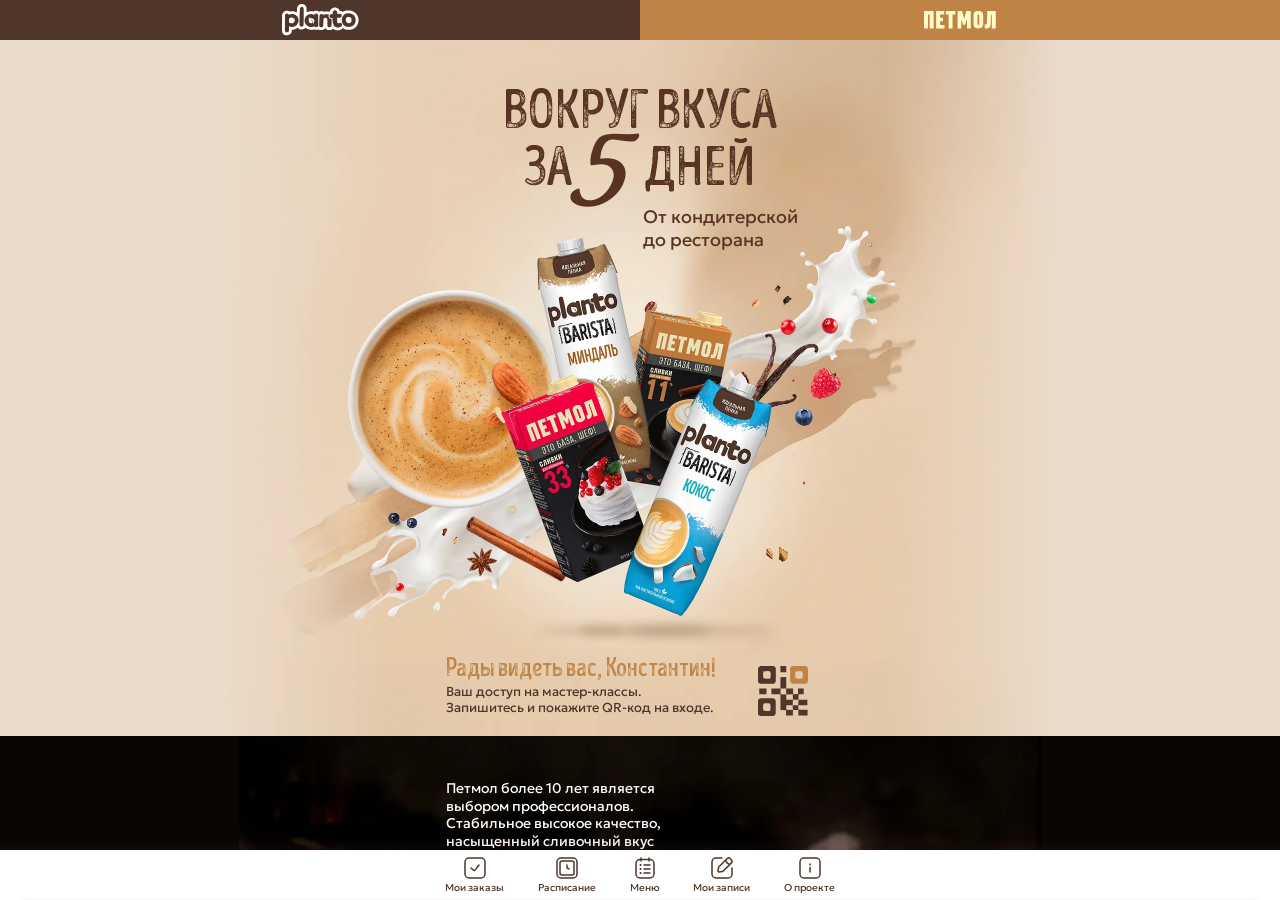
==== commit 58e4b903: "section schedule" ====
--- a/index.html
+++ b/index.html
@@ -71,10 +71,7 @@
 
             <div class="loyality-program">
               <h2 class="title">7&nbsp;-&nbsp;12 июня 2026</h2>
-              <p>Сочи, Курорт Красная Поляна 960</p>
-              <a href="#" class="loyality-program__banner">
-                <p>программа лояльности Planto</p>
-              </a>
+              <img src="./assets/img/about/banner.webp" alt="" class="banner" />
             </div>
           </div>
         </section>
@@ -88,7 +85,7 @@
               <form action="#" class="form" novalidate>
                 <label class="label label--select">
                   <select name="date" class="input" data-select>
-                    <option value="" selected disabled hidden>Выбор даты</option>
+                    <option value="" selected disabled hidden>&nbsp;</option>
                     <option value="07.06.2026">7 июня 2026</option>
                     <option value="08.06.2026">8 июня 2026</option>
                     <option value="09.06.2026">9 июня 2026</option>
@@ -96,8 +93,102 @@
                     <option value="11.06.2026">11 июня 2026</option>
                     <option value="12.06.2026">12 июня 2026</option>
                   </select>
+                  <p class="placeholder">Выбор даты</p>
                 </label>
               </form>
+              <button type="button" class="button black full"><span>Мои записи</span></button>
+            </div>
+
+            <div class="custom-scrollbar" data-simplebar>
+              <ul class="schedule">
+                <li>
+                  <!--7 ИЮНЯ-->
+                  <h3 class="schedule__inner schedule__inner--date">
+                    <p><span>7</span>июня</p>
+                  </h3>
+
+                  <div class="schedule__inner">
+                    <div class="schedule__time">
+                      <p>8:00 - 9:00</p>
+                      <span>Свободно мест: 3 из 15</span>
+                    </div>
+                    <div data-accordeon>
+                      <div data-accordeon-head>
+                        <p class="schedule__title">Утренний кофе с диджеем</p>
+                      </div>
+                      <div data-accordeon-body>
+                        <p class="schedule__text">
+                          Это тренд, где люди собираются в&nbsp;specialty-кофейнях, чтобы выпить кофе и&nbsp;потанцевать под&nbsp;бодрые DJ-сеты.
+                          Такие&nbsp;тусовки длятся всего 2-3&nbsp;часа и&nbsp;проходят без алкоголя
+                        </p>
+                      </div>
+                    </div>
+                    <button type="button" class="button small" data-popup-open="confirmation"><span>Записаться</span></button>
+                  </div>
+
+                  <div class="schedule__inner">
+                    <div class="schedule__time">
+                      <p>9:00 - 10:00</p>
+                      <span>Свободно мест: 99 из 155</span>
+                    </div>
+                    <div data-accordeon>
+                      <div data-accordeon-head>
+                        <p class="schedule__title">Мастер-класс</p>
+                      </div>
+                      <div data-accordeon-body>
+                        <p class="schedule__text">
+                          Lorem ipsum dolor sit amet consectetur, adipisicing elit. Corrupti, doloremque ullam dignissimos dolorem culpa omnis, qui
+                          sed nulla ducimus ut sequi similique debitis, quia unde eum voluptas a! Perspiciatis, eos!
+                        </p>
+                      </div>
+                    </div>
+                    <button type="button" class="button small" data-popup-open="confirmation"><span>Записаться</span></button>
+                  </div>
+
+                  <!--8 ИЮНЯ-->
+                  <h3 class="schedule__inner schedule__inner--date">
+                    <p><span>8</span>июня</p>
+                  </h3>
+
+                  <div class="schedule__inner">
+                    <div class="schedule__time">
+                      <p>8:00 - 9:00</p>
+                      <span>Свободно мест: 3 из 15</span>
+                    </div>
+                    <div data-accordeon>
+                      <div data-accordeon-head>
+                        <p class="schedule__title">Утренний кофе с диджеем</p>
+                      </div>
+                      <div data-accordeon-body>
+                        <p class="schedule__text">
+                          Это тренд, где люди собираются в&nbsp;specialty-кофейнях, чтобы выпить кофе и&nbsp;потанцевать под&nbsp;бодрые DJ-сеты.
+                          Такие&nbsp;тусовки длятся всего 2-3&nbsp;часа и&nbsp;проходят без алкоголя
+                        </p>
+                      </div>
+                    </div>
+                    <button type="button" class="button small" data-popup-open="message"><span>Отменить запись</span></button>
+                  </div>
+
+                  <div class="schedule__inner">
+                    <div class="schedule__time">
+                      <p>9:00 - 10:00</p>
+                      <span>Свободно мест: 99 из 155</span>
+                    </div>
+                    <div data-accordeon>
+                      <div data-accordeon-head>
+                        <p class="schedule__title">Мастер-класс</p>
+                      </div>
+                      <div data-accordeon-body>
+                        <p class="schedule__text">
+                          Lorem ipsum dolor sit amet consectetur, adipisicing elit. Corrupti, doloremque ullam dignissimos dolorem culpa omnis, qui
+                          sed nulla ducimus ut sequi similique debitis, quia unde eum voluptas a! Perspiciatis, eos!
+                        </p>
+                      </div>
+                    </div>
+                    <button type="button" class="button small" data-popup-open="confirmation"><span>Записаться</span></button>
+                  </div>
+                </li>
+              </ul>
             </div>
           </div>
         </section>
@@ -111,11 +202,15 @@
               <form action="#" class="form" novalidate>
                 <label class="label label--select">
                   <select name="date" class="input" data-select>
-                    <option value="" selected disabled hidden>Выбор даты</option>
-                    <option value="horeca">Horeca</option>
-                    <option value="sphere2">Сфера 2</option>
-                    <option value="sphere3">Сфера 3</option>
+                    <option value="" selected disabled hidden>&nbsp;</option>
+                    <option value="07.06.2026">7 июня 2026</option>
+                    <option value="08.06.2026">8 июня 2026</option>
+                    <option value="09.06.2026">9 июня 2026</option>
+                    <option value="10.06.2026">10 июня 2026</option>
+                    <option value="11.06.2026">11 июня 2026</option>
+                    <option value="12.06.2026">12 июня 2026</option>
                   </select>
+                  <p class="placeholder">Выбор даты</p>
                 </label>
               </form>
             </div>
@@ -218,7 +313,7 @@
             </a>
           </li>
           <li>
-            <a href="#">
+            <a href="#orders">
               <img src="./assets/img/svg/pen.svg" alt="" />
               <p>Мои записи</p>
             </a>
@@ -255,12 +350,12 @@
           <h2 class="popup-title">Заголовок в&nbsp;2-3 слова</h2>
           <p class="popup-text">Некое информационное сообщение,&nbsp;например об&nbsp;успешной&nbsp;регистрации</p>
           <div class="buttons">
-            <button class="button black full"><span>Мои записи</span></button>
-          </div>
-        </div>
-
-        <!--WARNING POPUP-->
-        <div class="popup-content" id="warning">
+            <button class="button black full" data-popup-close><span>Мои записи</span></button>
+          </div>
+        </div>
+
+        <!--CONFIRMATION POPUP-->
+        <div class="popup-content" id="confirmation">
           <button class="popup-close" data-popup-close></button>
           <h2 class="popup-title">Подтверждение</h2>
           <ul class="confirmation">
@@ -269,7 +364,7 @@
           </ul>
           <p class="popup-text big">Мастер-класс</p>
           <div class="buttons">
-            <button class="button black full"><span>Записаться</span></button>
+            <button class="button black full" data-popup-open="message"><span>Записаться</span></button>
           </div>
         </div>
 
@@ -305,12 +400,13 @@
 
             <label class="label label--select">
               <select name="position" class="input" data-select required>
-                <option value="" selected disabled hidden>Опции</option>
+                <option value="" selected disabled hidden>&nbsp;</option>
                 <option value="option 1">Опция 1</option>
                 <option value="option 2">Опция 2</option>
                 <option value="option 3">Опция 3</option>
                 <option value="option 4">Опция 4</option>
               </select>
+              <p class="placeholder">Опции</p>
             </label>
 
             <ul class="confirmation">
@@ -344,6 +440,7 @@
 
     <script src="./assets/js/plugins/iMask.js"></script>
     <script src="./assets/js/plugins/choices.min.js"></script>
+    <script src="./assets/js/plugins/simplebar.min.js"></script>
     <script src="./assets/js/scripts.js" type="module" defer></script>
   </body>
 </html>
--- a/assets/css/styles.min.css
+++ b/assets/css/styles.min.css
@@ -1 +1 @@
-:root{--font: 'geologica', 'Segoe UI', system-ui, -apple-system, Arial, sans-serif;--inter: 'introhead-b', 'Segoe UI', system-ui, sans-serif;--lifehack: 'lifehack', 'Segoe UI', system-ui, cursive, sans-serif;--fs: 14px;--lh: 1.24;--white: #ffffff;--black: #180000;--red: #ff001d;--gray: #f0f0f0;--bg: #ebdbca;--color: #583324;--light_biege: #ebdbca;--brown: #4f352a;--biege: #bf8445;--color: #583324;--invalid: #ff001d}:root{font-synthesis:none;text-rendering:optimizeLegibility;-webkit-font-smoothing:antialiased;-moz-osx-font-smoothing:grayscale;outline:none;-webkit-tap-highlight-color:rgba(0,0,0,0);-webkit-backface-visibility:hidden;backface-visibility:hidden}*,*:before,*:after{padding:0;margin:0;-webkit-box-sizing:border-box;box-sizing:border-box;-webkit-tap-highlight-color:rgba(0,0,0,0)}html,body,.body{font-family:var(--font);font-size:var(--fs);color:var(--color);font-weight:400;height:100%;z-index:0}.body{display:grid;width:100%;position:relative;min-height:100dvh;grid-template-rows:auto 1fr auto;overflow-x:hidden;overflow-y:auto;-ms-scroll-chaining:none;overscroll-behavior:none;background:var(--bg);-webkit-overflow-scrolling:touch}img{display:block;-o-object-fit:cover;object-fit:cover;-webkit-user-select:none;-moz-user-select:none;-ms-user-select:none;user-select:none}h1,h2,h3,h4,h5,h6,b strong{color:inherit}a{color:inherit;text-decoration:none}ul,ol,menu{list-style:none}fieldset{border:none}button{position:relative;border:none;cursor:pointer;background:none;color:inherit}button:disabled{cursor:auto;pointer-events:none;opacity:.5}.main{display:block;-webkit-box-flex:1;-ms-flex:1;flex:1;-webkit-box-pack:center;-ms-flex-pack:center;justify-content:center;-webkit-box-align:start;-ms-flex-align:start;align-items:flex-start;-ms-flex-line-pack:start;align-content:flex-start;position:relative;width:100%;height:auto}.container{display:block;position:relative;margin:0 auto;width:100%;max-width:420px;padding:0px 16px;z-index:1}.section{display:block;width:100%;position:relative;overflow:hidden;z-index:1;scroll-margin-top:40px}.section.full{min-height:100svh}.section.visible{overflow:visible}.cookie-message{display:-webkit-box;display:-ms-flexbox;display:flex;position:fixed;width:100vw;left:0px;bottom:-1px;padding:40px;border-radius:30px 30px 0px 0px;background:var(--light_biege);-ms-flex-wrap:wrap;flex-wrap:wrap;-webkit-box-pack:center;-ms-flex-pack:center;justify-content:center;-webkit-box-align:center;-ms-flex-align:center;align-items:center;-ms-flex-line-pack:center;align-content:center;text-align:center;gap:28px;-webkit-transition:-webkit-transform .5s ease-in-out 0s;transition:-webkit-transform .5s ease-in-out 0s;transition:transform .5s ease-in-out 0s;transition:transform .5s ease-in-out 0s, -webkit-transform .5s ease-in-out 0s;-webkit-transform:translate(0%, 102%);-ms-transform:translate(0%, 102%);transform:translate(0%, 102%);z-index:100}.cookie-message.active{-webkit-transform:translate(0%, 0%);-ms-transform:translate(0%, 0%);transform:translate(0%, 0%)}.cookie-message p{max-width:940px;font-size:15px;font-weight:300;line-height:1.3}@media(min-width: 1650px){.cookie-message p{text-align:left}}.cookie-message .buttons{display:-webkit-inline-box;display:-ms-inline-flexbox;display:inline-flex;width:auto}.cookie-message .buttons .button{padding:0px 24px;min-width:295px}.preloader{display:-webkit-box;display:-ms-flexbox;display:flex;-webkit-box-pack:center;-ms-flex-pack:center;justify-content:center;-webkit-box-align:center;-ms-flex-align:center;align-items:center;-ms-flex-line-pack:center;align-content:center;position:fixed;overflow:hidden;width:100%;height:100%;left:0px;top:0px;z-index:200;background:var(--biege);-webkit-transition:1s;transition:1s;opacity:1;visibility:visible;pointer-events:all}.preloader.hidden{pointer-events:none;opacity:0}.preloader.hidden span{-webkit-transform:scale(0);-ms-transform:scale(0);transform:scale(0)}.preloader-content{display:-webkit-inline-box;display:-ms-inline-flexbox;display:inline-flex;position:relative;width:auto;-webkit-box-orient:vertical;-webkit-box-direction:normal;-ms-flex-direction:column;flex-direction:column;-webkit-box-pack:center;-ms-flex-pack:center;justify-content:center;-webkit-box-align:center;-ms-flex-align:center;align-items:center;-ms-flex-line-pack:center;align-content:center;gap:4px}@font-face{font-family:"geologica";src:url("../fonts/geologica-light.woff2") format("woff2");font-weight:300;font-style:normal;font-display:swap}@font-face{font-family:"geologica";src:url("../fonts/geologica-regular.woff2") format("woff2");font-weight:400;font-style:normal;font-display:swap}@font-face{font-family:"geologica";src:url("../fonts/geologica-semibold.woff2") format("woff2");font-weight:600;font-style:normal;font-display:swap}@font-face{font-family:"introhead-b";src:url("../fonts/introhead-b.woff2") format("woff2");font-weight:400;font-style:normal;font-display:swap}@font-face{font-family:"lifehack";src:url("../fonts/lifehack.woff2") format("woff2");font-weight:400;font-style:normal;font-display:swap}.title{display:block;width:100%;margin:0 auto;font-size:40px;line-height:1;text-align:center;font-family:var(--font);font-weight:400;text-transform:uppercase}:root{--input-font-family: var(--font);--input-font-size: 16px;--input-font-weight: 400;--input-text-transform: auto;--input-height: 50px;--input-padding: 0px 16px;--input-background: var(--white);--input-border: 2px solid var(--white);--input-border-radius: 10px;--input-color: var(--brown);--input-placeholder-color: var(--biege);--input-placeholder-opacity: 1;--invalid-border: 2px solid var(--invalid);--invalid-color: var(--invalid);--form-gap: 16px 18px}.form{display:-webkit-box;display:-ms-flexbox;display:flex;position:relative;-ms-flex-wrap:wrap;flex-wrap:wrap;width:100%;margin-left:auto;margin-right:auto;gap:var(--form-gap)}.form .confirmation{margin:10px 0px}.form fieldset{display:-webkit-box;display:-ms-flexbox;display:flex;position:relative;width:100%;gap:var(--form-gap);-ms-flex-wrap:wrap;flex-wrap:wrap}.form fieldset>.inputError{margin-top:-14px}.form fieldset>.inputError span{padding:0;padding-left:6px}.form fieldset[data-collection]{display:none}.form fieldset[data-collection].active{display:-webkit-box;display:-ms-flexbox;display:flex}.label{display:block;width:100%;position:relative;z-index:1;color:inherit}.label.label--checkbox .inputError span,.label.label--radio .inputError span{padding-left:32px}.label.label--radio{display:inline-block;width:auto}.label.label--select{z-index:5}.label .label__text{display:block;padding:0px 4px;font-size:12px;font-family:var(--font);line-height:100%;font-weight:300;text-align:left;padding-bottom:5px}.label .placeholder{display:-webkit-box;display:-ms-flexbox;display:flex;position:absolute;width:0px;height:var(--input-height);left:17.5px;top:-1px;-ms-flex-wrap:wrap;flex-wrap:wrap;-webkit-box-pack:start;-ms-flex-pack:start;justify-content:flex-start;-webkit-box-align:center;-ms-flex-align:center;align-items:center;-ms-flex-line-pack:center;align-content:center;font-size:var(--input-font-size);color:var(--input-placeholder-color);opacity:var(--input-placeholder-opacity);-webkit-transform:scale(1) translate(0px, 0px);-ms-transform:scale(1) translate(0px, 0px);transform:scale(1) translate(0px, 0px);-webkit-transition:-webkit-transform .2s;transition:-webkit-transform .2s;transition:transform .2s;transition:transform .2s, -webkit-transform .2s;pointer-events:none;white-space:nowrap}.input{width:100%;height:var(--input-height);background:var(--input-background);border:var(--input-border);border-radius:var(--input-border-radius);font-family:var(--input-font-family);font-size:var(--input-font-size);font-weight:var(--input-font-weight);color:var(--input-color);padding:var(--input-padding);text-transform:var(--input-text-transform);outline:none;-webkit-appearance:none;-moz-appearance:none;appearance:none;-webkit-transition:.3s;transition:.3s;-webkit-box-shadow:none;box-shadow:none;resize:none}.input::-webkit-input-placeholder{color:var(--input-placeholder-color);opacity:var(--input-placeholder-opacity);-webkit-transition:opacity .3s ease 0s;transition:opacity .3s ease 0s}.input::-moz-placeholder{color:var(--input-placeholder-color);opacity:var(--input-placeholder-opacity);-moz-transition:opacity .3s ease 0s;transition:opacity .3s ease 0s}.input:-ms-input-placeholder{color:var(--input-placeholder-color);opacity:var(--input-placeholder-opacity);-ms-transition:opacity .3s ease 0s;transition:opacity .3s ease 0s}.input::-ms-input-placeholder{color:var(--input-placeholder-color);opacity:var(--input-placeholder-opacity);-ms-transition:opacity .3s ease 0s;transition:opacity .3s ease 0s}.input::placeholder{color:var(--input-placeholder-color);opacity:var(--input-placeholder-opacity);-webkit-transition:opacity .3s ease 0s;transition:opacity .3s ease 0s}.input:focus::-webkit-input-placeholder{opacity:0}.input:focus::-moz-placeholder{opacity:0}.input:focus:-ms-input-placeholder{opacity:0}.input:focus::-ms-input-placeholder{opacity:0}.input:focus::placeholder{opacity:0}.input.input--textarea{height:100px}.input.invalid{border:var(--invalid-border);color:var(--invalid)}.input:not(:-moz-placeholder)+.placeholder{transform:scale(0.7) translate(0px, -20px)}.input:not(:-ms-input-placeholder)+.placeholder{-ms-transform:scale(0.7) translate(0px, -20px);transform:scale(0.7) translate(0px, -20px)}.input:focus+.placeholder,.input:not(:placeholder-shown)+.placeholder{-webkit-transform:scale(0.7) translate(0px, -20px);-ms-transform:scale(0.7) translate(0px, -20px);transform:scale(0.7) translate(0px, -20px)}.input:-webkit-autofill{-webkit-box-shadow:0 0 0px 1000px rgba(0,0,0,0) inset !important;box-shadow:0 0 0px 1000px rgba(0,0,0,0) inset !important;-webkit-text-fill-color:var(--input-color) !important;font-size:var(--input-font-size) !important;font-family:var(--input-font-family) !important;-webkit-transition:background-color 9999s ease-in-out 0s;transition:background-color 9999s ease-in-out 0s}.inputError{display:block;width:100%;height:0px;position:relative;left:0px;text-align:left;overflow:hidden;-webkit-transition:.3s;transition:.3s;z-index:4;pointer-events:none}.inputError span{display:inline-block;position:relative;padding:5px 0px 0px 16px;color:var(--invalid);font-size:10px;font-family:var(--font);top:0px;left:0px}.radio,.checkbox{display:none}.radio+.label__text,.checkbox+.label__text{display:-webkit-inline-box;display:-ms-inline-flexbox;display:inline-flex;-ms-flex-wrap:wrap;flex-wrap:wrap;-webkit-box-align:center;-ms-flex-align:center;align-items:center;-ms-flex-line-pack:center;align-content:center;position:relative;padding:0px;min-height:24px;padding-left:32px;color:inherit;opacity:1;cursor:pointer;line-height:1}.radio+.label__text span,.checkbox+.label__text span{display:inline;font-size:12px;line-height:1.2}.radio+.label__text span a,.checkbox+.label__text span a{display:inline;width:auto;margin:0;text-align:left;color:var(--biege)}.radio+.label__text:before,.checkbox+.label__text:before{content:"";display:block;position:absolute;left:0px;top:0px;width:24px;height:24px;border-radius:6px;border:1px solid var(--gray);background:var(--gray);-webkit-transition:border .3s;transition:border .3s}.radio:checked+.label__text:before,.checkbox:checked+.label__text:before{background:var(--gray) url("../img/svg/checkbox.svg") no-repeat center center;background-size:100% 100%}.radio.invalid+.label__text:before,.checkbox.invalid+.label__text:before{border:1px solid var(--invalid)}.radio+.label__text{width:auto}.radio+.label__text:before{border-radius:24px;border:1px solid var(--gray);background:var(--gray)}.radio:checked+.label__text:before{background:var(--gray) url("../img/svg/radio.svg") no-repeat center center;background-size:100% 100%}.radio.invalid+.label__text:before{border:1px solid var(--invalid)}.radio-description{display:-webkit-inline-box;display:-ms-inline-flexbox;display:inline-flex;-webkit-box-align:center;-ms-flex-align:center;align-items:center;min-height:26px;width:auto;font-size:12px;line-height:14px;font-weight:300;-webkit-box-flex:1;-ms-flex:1;flex:1;margin-top:-2px;padding-left:6px;text-align:left}.radio-description.small{font-size:14px;line-height:12px}.label[data-quantity]{display:-webkit-inline-box;display:-ms-inline-flexbox;display:inline-flex;width:auto}.label[data-quantity] .quantity{display:inline-block;width:46px;height:20px;min-width:20px;text-align:center;border:none;background:none;font-family:var(--font);font-weight:400;font-size:20px}.label[data-quantity] [data-minus],.label[data-quantity] [data-plus]{display:block;position:relative;width:20px;height:20px;border-radius:20px;overflow:hidden;font-size:0px;color:rgba(0,0,0,0);cursor:pointer}.label[data-quantity] [data-minus]{background:url("../img/svg/minus.svg") no-repeat center center/cover}.label[data-quantity] [data-plus]{background:url("../img/svg/plus.svg") no-repeat center center/cover}input[type=number]{-webkit-appearance:textfield;-moz-appearance:textfield;appearance:textfield;outline:none}input[type=number]::-webkit-outer-spin-button,input[type=number]::-webkit-inner-spin-button{-webkit-appearance:none;margin:0}input[type=number]{-moz-appearance:textfield;-webkit-appearance:textfield;appearance:textfield}.choices{background:none;border-radius:10px;width:100%;height:50px !important;background:var(--white);font-family:var(--font);text-align:left;border:none;margin:0 auto;z-index:10}.choices.is-open{border-radius:10px 10px 0px 0px}.choices.is-open.is-flipped{border-radius:0px 0px 10px 10px}.choices.is-open.is-flipped .choices__list--dropdown{border-radius:10px 10px 0px 0px !important}.choices.is-open .choices__inner{border-radius:10px 10px 0px 0px}.choices[data-type*=select-one] .choices__input{padding:0;border-bottom:none;background-color:none;margin:0;min-height:50px}.choices__inner{width:calc(100% - 40px);height:50px;text-align:left;border:none;padding:0 !important;background-color:rgba(0,0,0,0);border-radius:0px 0px 10px 10px;font-size:16px;font-weight:400;color:var(--black);overflow:hidden}.choices__list{border:none !important;overflow:hidden;padding:0px;background:none}.choices__list.choices__list--single{background:none !important;padding:0px 16px !important}.choices__list.choices__list--single>.choices__item{margin:0;height:50px;padding:0px !important;font-size:16px;margin-top:0}.choices__list--dropdown [data-choice-disabled]{display:none}.choices__list--dropdown{left:0px;width:100% !important;border-radius:0px 0px 10px 10px !important;border:none !important;border-top:none !important;font-size:16px !important;font-weight:500;text-align:left;background:var(--white) !important}.choices__list--dropdown.is-active{background:none}.choices__list--dropdown .choices__item{background:var(--white);height:auto !important;opacity:1}.choices__list--dropdown .choices__item.is-highlighted{background:rgba(0,0,0,.1) !important}.choices__item{display:block;background:none;-webkit-box-shadow:none;box-shadow:none;font-size:16px !important;width:100%;margin:0 auto;padding:0px !important;color:var(--black)}.choices__item.choices__item--selectable{display:-webkit-box;display:-ms-flexbox;display:flex;-webkit-box-pack:start;-ms-flex-pack:start;justify-content:flex-start;-webkit-box-align:center;-ms-flex-align:center;align-items:center;-ms-flex-line-pack:center;align-content:center;height:50px;padding:6px 14px !important}.choices__item:before,.choices__item:after{content:none !important}.choices[data-type*=select-one]::after{width:24px;height:24px;border:none !important;margin:0 !important;top:50%;right:10px;background:url("../img/svg/select.svg") no-repeat center center;-webkit-transform:translate(0px, -50%) rotate(0deg);-ms-transform:translate(0px, -50%) rotate(0deg);transform:translate(0px, -50%) rotate(0deg);-webkit-transition:.3s;transition:.3s}.choices.is-open[data-type*=select-one]::after{-webkit-transform:translate(0px, -50%) rotate(180deg);-ms-transform:translate(0px, -50%) rotate(180deg);transform:translate(0px, -50%) rotate(180deg)}.choices__list--single .choices__placeholder{color:var(--biege) !important;font-size:16px !important;opacity:1 !important}.buttons{display:-webkit-box;display:-ms-flexbox;display:flex;position:relative;width:100%;-ms-flex-wrap:wrap;flex-wrap:wrap;-webkit-box-pack:center;-ms-flex-pack:center;justify-content:center;gap:12px}.button{display:-webkit-box;display:-ms-flexbox;display:flex;height:50px;-webkit-box-pack:center;-ms-flex-pack:center;justify-content:center;-webkit-box-align:center;-ms-flex-align:center;align-items:center;-ms-flex-line-pack:center;align-content:center;position:relative;overflow:hidden;border-radius:10px;padding:0px 30px;background:var(--biege)}.button span{display:block;font-family:var(--font);color:var(--white);font-weight:400;font-size:16px;line-height:1.5}.button>*{z-index:1;pointer-events:none}.button.black{background:var(--black)}.button.full{width:100%}.header{position:sticky;display:-webkit-box;display:-ms-flexbox;display:flex;-webkit-box-pack:justify;-ms-flex-pack:justify;justify-content:space-between;-webkit-box-align:center;-ms-flex-align:center;align-items:center;-ms-flex-line-pack:center;align-content:center;top:0px;left:0px;z-index:20;width:100%;height:40px;-ms-flex-negative:0;flex-shrink:0;background:var(--brown)}.header .inner{display:-webkit-box;display:-ms-flexbox;display:flex;-webkit-box-pack:center;-ms-flex-pack:center;justify-content:center;-webkit-box-align:center;-ms-flex-align:center;align-items:center;width:50%;height:40px}.header .inner:last-child{background:var(--biege)}.navigation-menu{display:block;width:100%;height:50px;position:sticky;left:0px;bottom:0px;z-index:20;background:var(--white);padding:0px 20px;-webkit-box-shadow:0px -6px 10px rgba(132,72,73,.1);box-shadow:0px -6px 10px rgba(132,72,73,.1)}.navigation-menu ul{display:-webkit-box;display:-ms-flexbox;display:flex;width:100%;height:100%;max-width:390px;-ms-flex-wrap:nowrap;flex-wrap:nowrap;margin:0 auto;-webkit-box-pack:justify;-ms-flex-pack:justify;justify-content:space-between;-webkit-box-align:center;-ms-flex-align:center;align-items:center}.navigation-menu ul li,.navigation-menu ul a{display:-webkit-inline-box;display:-ms-inline-flexbox;display:inline-flex;position:relative;-ms-flex-wrap:wrap;flex-wrap:wrap;-webkit-box-orient:vertical;-webkit-box-direction:normal;-ms-flex-direction:column;flex-direction:column;-webkit-box-pack:center;-ms-flex-pack:center;justify-content:center;-webkit-box-align:center;-ms-flex-align:center;align-items:center;-ms-flex-line-pack:center;align-content:center;gap:2px;color:Var(--brown);font-size:10px;line-height:1.24}.tabs{width:100%;display:block}.tabs-navigation{display:-webkit-box;display:-ms-flexbox;display:flex;position:relative;width:100%;-webkit-box-pack:stretch;-ms-flex-pack:stretch;justify-content:stretch;-webkit-box-align:center;-ms-flex-align:center;align-items:center;-ms-flex-line-pack:center;align-content:center;overflow:hidden;border-radius:24px 24px 0px 0px;background:var(--red-dark)}.tabs-navigation li{-webkit-box-flex:1;-ms-flex:1;flex:1}.tabs-navigation li:first-child{-webkit-box-flex:0;-ms-flex:none;flex:none;-ms-flex-negative:0;flex-shrink:0;width:36%}.tabs-navigation li button{display:-webkit-box;display:-ms-flexbox;display:flex;position:relative;width:100%;-ms-flex-wrap:wrap;flex-wrap:wrap;-webkit-box-pack:center;-ms-flex-pack:center;justify-content:center;-webkit-box-align:center;-ms-flex-align:center;align-items:center;-ms-flex-line-pack:center;align-content:center;min-height:66px;border-radius:24px 24px 0px 0px;background:rgba(0,0,0,0);-webkit-transition:.3s;transition:.3s;font-size:24px;font-weight:500;font-family:var(--font);text-transform:uppercase}@media(max-width: 767px){.tabs-navigation li button{min-height:56px;font-size:22px}}.tabs-navigation li button.active{background:var(--red);pointer-events:none}.tab{display:block;width:100%;position:relative;overflow:hidden;height:0px;opacity:0;-webkit-transition:.5s;transition:.5s}.tab.active{opacity:1}.section--accordeon{background:var(--white);padding-bottom:60px;overflow:visible}@media(max-width: 1023px){.section--accordeon{padding-bottom:40px}}@media(max-width: 767px){.section--accordeon .container{padding:0px 10px}}.section--accordeon__header{position:relative;background:var(--green);padding:10px 20px;border-radius:80px;cursor:pointer;-webkit-user-select:none;-moz-user-select:none;-ms-user-select:none;user-select:none;outline:none;color:var(--white)}@media(max-width: 767px){.section--accordeon__header{display:-webkit-box;display:-ms-flexbox;display:flex;padding-right:60px;padding-left:24px;min-height:80px;-webkit-box-align:center;-ms-flex-align:center;align-items:center}.section--accordeon__header .title{margin-right:auto;-webkit-box-pack:start;-ms-flex-pack:start;justify-content:flex-start;font-size:30px;text-align:left}.section--accordeon__header .title:before,.section--accordeon__header .title:after{content:none}}.section--accordeon__body{color:var(--black)}[data-accordeon]{display:block;position:relative;width:100%}[data-accordeon] [data-accordeon-header]{cursor:pointer;-webkit-user-select:none;-moz-user-select:none;-ms-user-select:none;user-select:none;outline:none;position:relative}[data-accordeon] [data-accordeon-header]:before{content:"";position:absolute;right:20px;top:50%;width:42px;height:42px;border-radius:42px;background:var(--red) url("../img/svg/arrow-down.svg") no-repeat center center;background-size:24px 12px;-webkit-transform:translate(0%, -50%) rotate(0deg);-ms-transform:translate(0%, -50%) rotate(0deg);transform:translate(0%, -50%) rotate(0deg);-webkit-transition:-webkit-transform .5s ease 0s;transition:-webkit-transform .5s ease 0s;transition:transform .5s ease 0s;transition:transform .5s ease 0s, -webkit-transform .5s ease 0s}@media(max-width: 1279px){[data-accordeon] [data-accordeon-header]:before{right:14px}}@media(max-width: 767px){[data-accordeon] [data-accordeon-header]:before{right:10px}}[data-accordeon].active>[data-accordeon-header]:before{-webkit-transform:translate(0%, -50%) rotate(180deg);-ms-transform:translate(0%, -50%) rotate(180deg);transform:translate(0%, -50%) rotate(180deg)}[data-accordeon-body]{display:block;position:relative;overflow:hidden;width:100%;height:0px}.section--hero{display:-webkit-box;display:-ms-flexbox;display:flex;-webkit-box-orient:vertical;-webkit-box-direction:normal;-ms-flex-direction:column;flex-direction:column;-webkit-box-align:center;-ms-flex-align:center;align-items:center;padding-top:24px;background:#e4c9ac url("../img/hero/bg.webp") no-repeat center top;background-size:842px auto}.hero-title{font-size:55.76px;line-height:.8;font-family:var(--inter);text-align:center;font-weight:400}.hero-title span{display:inline-block;position:relative;-webkit-transform:skewX(-20deg) translate(0px, 14px);-ms-transform:skewX(-20deg) translate(0px, 14px);transform:skewX(-20deg) translate(0px, 14px);font-size:100px;line-height:40px;font-family:var(--lifehack)}.hero-subtitle{display:block;position:relative;margin-top:14px;font-size:18px;-webkit-transform:translate(52%, 0%);-ms-transform:translate(52%, 0%);transform:translate(52%, 0%)}.hero-image{width:355px;max-width:100%;margin-top:-75px;margin-bottom:4px}.hero-greating{display:-webkit-box;display:-ms-flexbox;display:flex;position:relative;width:100%;max-width:420px;-webkit-box-pack:justify;-ms-flex-pack:justify;justify-content:space-between;-webkit-box-align:end;-ms-flex-align:end;align-items:flex-end;-ms-flex-line-pack:end;align-content:flex-end;gap:16px;padding:0px 16px 28px 16px}.hero-greating img{width:50px;-ms-flex-negative:0;flex-shrink:0;cursor:pointer}.hero-greating h2{font-size:26px;font-family:var(--inter);color:Var(--biege)}.hero-greating p{font-size:13px;line-height:1.24;color:var(--brown)}.section--form{background:var(--black);color:var(--white);padding:32px 0px}.section--form .form{margin-top:25px;max-width:310px}.section--about{padding-bottom:40px}.section--about img{max-width:100%}.about{padding-top:44px;height:635px;background:#090502 url("../img/about/bg.webp") no-repeat center top;background-size:802px auto;color:var(--white)}.about p{display:block;max-width:220px;font-size:14px;font-weight:400;line-height:1.24}.about img{width:229px;margin-left:auto;margin-top:-74px}.about-circle{display:-webkit-box;display:-ms-flexbox;display:flex;position:relative;width:420px;height:420px;border-radius:420px;-webkit-box-orient:vertical;-webkit-box-direction:normal;-ms-flex-direction:column;flex-direction:column;-webkit-box-pack:center;-ms-flex-pack:center;justify-content:center;-webkit-box-align:center;-ms-flex-align:center;align-items:center;-ms-flex-line-pack:center;align-content:center;gap:12px;background:var(--white);left:50%;margin-left:-210px;margin-top:-210px}.about-circle img{width:238px;margin-top:-114px}.about-circle p{display:block;max-width:312px;text-align:center}.loyality-program{display:-webkit-box;display:-ms-flexbox;display:flex;position:relative;width:100%;-webkit-box-orient:vertical;-webkit-box-direction:normal;-ms-flex-direction:column;flex-direction:column;-webkit-box-pack:center;-ms-flex-pack:center;justify-content:center;-webkit-box-align:center;-ms-flex-align:center;align-items:center;-ms-flex-line-pack:center;align-content:center;gap:4px;text-align:center;margin-top:32px}.loyality-program .title{font-size:32px;color:var(--biege)}.loyality-program p{font-size:16px}.loyality-program__banner{display:-webkit-box;display:-ms-flexbox;display:flex;position:relative;-webkit-box-pack:center;-ms-flex-pack:center;justify-content:center;-webkit-box-align:center;-ms-flex-align:center;align-items:center;-ms-flex-line-pack:center;align-content:center;width:100%;height:174px;max-width:355px;background:url("../img/svg/loyality-bg.svg") no-repeat center center/contain;margin-top:30px}.loyality-program__banner p{color:var(--biege);font-family:var(--inter);font-size:26px}.section--schedule{padding:40px 0px}.section--schedule .title{text-align:left}.filters{margin-top:26px}.section--menu{background:var(--black);color:var(--white);padding:40px 0px}.section--menu .title{text-align:left}.section--orders{padding:40px 0px}.section--orders .confirmation>li{font-family:var(--font);font-size:18px;line-height:24px}.confirmation{display:-webkit-box;display:-ms-flexbox;display:flex;position:relative;width:100%;-webkit-box-pack:center;-ms-flex-pack:center;justify-content:center;-webkit-box-align:center;-ms-flex-align:center;align-items:center;-ms-flex-line-pack:center;align-content:center;gap:28px}.confirmation li{display:-webkit-inline-box;display:-ms-inline-flexbox;display:inline-flex;gap:8px;font-family:var(--inter);text-transform:uppercase;font-size:28px;line-height:1}.confirmation li:before{content:"";width:24px;height:24px}.confirmation li.date:before{background:url("../img/svg/calendar.svg") no-repeat center center/contain}.confirmation li.time:before{background:url("../img/svg/time.svg") no-repeat center center/contain}.orders{display:-webkit-box;display:-ms-flexbox;display:flex;position:relative;width:100%;max-width:414px;-webkit-box-orient:vertical;-webkit-box-direction:normal;-ms-flex-direction:column;flex-direction:column;gap:34px;margin:0 auto;margin-top:30px}.orders>li{display:-webkit-box;display:-ms-flexbox;display:flex;position:relative;width:100%;-webkit-box-orient:vertical;-webkit-box-direction:normal;-ms-flex-direction:column;flex-direction:column;gap:16px}.order-table{display:-webkit-box;display:-ms-flexbox;display:flex;position:relative;width:100%;-webkit-box-orient:vertical;-webkit-box-direction:normal;-ms-flex-direction:column;flex-direction:column;-webkit-box-pack:center;-ms-flex-pack:center;justify-content:center;-webkit-box-align:center;-ms-flex-align:center;align-items:center;-ms-flex-line-pack:center;align-content:center;gap:20px;background:var(--white);border-radius:24px;padding:20px 24px}.order-table h3{color:var(--biege);font-size:18px;font-weight:400}.order-table table{width:100%}.order-table table th{color:var(--biege);font-size:12px;font-weight:300}.order-table table td{padding:10px 0px;font-size:18px;font-weight:300}.order-table table th:last-child,.order-table table td:last-child{max-width:58px;text-align:right}.body.locked{overflow-x:hidden;overflow-y:hidden}.backdrop{-webkit-transform:translateZ(0);transform:translateZ(0);will-change:opacity;-webkit-backface-visibility:hidden;backface-visibility:hidden;-webkit-tap-highlight-color:rgba(0,0,0,0);display:grid;place-items:center;position:fixed;top:0;left:0;width:100%;height:100dvh;z-index:1000;overflow-x:hidden;overflow-y:scroll;-webkit-overflow-scrolling:touch;padding:34px 10px 20px 10px;backdrop-filter:blur(5px);-webkit-transition:opacity .5s ease-in-out 0s,visibility .5s ease-in-out 0s;transition:opacity .5s ease-in-out 0s,visibility .5s ease-in-out 0s;opacity:0;pointer-events:none;visibility:hidden}.backdrop.active{visibility:visible;opacity:1;pointer-events:all}.backdrop:before{content:"";display:block;position:absolute;pointer-events:none;left:-20px;right:-20px;top:-50px;width:calc(100% + 40px);height:calc(100% + 70px);background:rgba(0,0,0,.4);grid-area:1/1/2/2}.popup{position:relative;-webkit-transition:.5s;transition:.5s;-webkit-transform:translate(0px, 50px);-ms-transform:translate(0px, 50px);transform:translate(0px, 50px);opacity:0;z-index:1;-webkit-user-select:none;-moz-user-select:none;-ms-user-select:none;user-select:none;width:100%;pointer-events:none}.popup.visible{opacity:1;-webkit-transform:translate(0px, 0px);-ms-transform:translate(0px, 0px);transform:translate(0px, 0px)}.popup-close{display:block;position:absolute;width:32px;height:32px;right:8px;top:8px;cursor:pointer}.popup-close:after{content:"";display:block;width:100%;height:100%;-webkit-transition:-webkit-transform .3s;transition:-webkit-transform .3s;transition:transform .3s;transition:transform .3s, -webkit-transform .3s;-webkit-transform:rotate(0deg);-ms-transform:rotate(0deg);transform:rotate(0deg);background:url("../img/svg/close.svg") no-repeat center center/cover}.popup-close:hover:after{-webkit-transform:rotate(90deg);-ms-transform:rotate(90deg);transform:rotate(90deg)}.popup-content{display:-webkit-box;display:-ms-flexbox;display:flex;-webkit-box-orient:vertical;-webkit-box-direction:normal;-ms-flex-direction:column;flex-direction:column;-webkit-box-pack:center;-ms-flex-pack:center;justify-content:center;-webkit-box-align:center;-ms-flex-align:center;align-items:center;-ms-flex-line-pack:center;align-content:center;text-align:center;gap:24px;position:relative;margin:0 auto;width:100%;max-width:345px;-webkit-user-select:none;-moz-user-select:none;-ms-user-select:none;user-select:none;background:var(--light_biege);border-radius:30px;padding:50px 32px 32px 32px;pointer-events:all}.popup-content .buttons{margin-top:12px}.popup-title{font-size:24px;font-weight:600;line-height:1.1;text-transform:uppercase;color:var(--biege)}.popup-text{font-size:15px;font-weight:400;line-height:1.3}.popup-text.big{font-size:20px}#qr img{max-width:100%}.footer{display:-webkit-box;display:-ms-flexbox;display:flex;-webkit-box-orient:vertical;-webkit-box-direction:normal;-ms-flex-direction:column;flex-direction:column;-webkit-box-pack:center;-ms-flex-pack:center;justify-content:center;-webkit-box-align:center;-ms-flex-align:center;align-items:center;-ms-flex-line-pack:center;align-content:center;width:100%;height:auto;gap:30px;background:var(--white);padding:34px 20px;text-align:center}.footer a{font-size:16px;font-weight:300;line-height:2.1}.footer-navigation{display:-webkit-box;display:-ms-flexbox;display:flex;position:relative;width:100%;-webkit-box-orient:vertical;-webkit-box-direction:normal;-ms-flex-direction:column;flex-direction:column;-webkit-box-pack:center;-ms-flex-pack:center;justify-content:center;-webkit-box-align:center;-ms-flex-align:center;align-items:center;-ms-flex-line-pack:center;align-content:center;gap:1px}.footer-navigation a{color:var(--biege)}.footer-links{display:-webkit-box;display:-ms-flexbox;display:flex;position:relative;width:100%;-ms-flex-wrap:wrap;flex-wrap:wrap;-webkit-box-pack:justify;-ms-flex-pack:justify;justify-content:space-between;-webkit-box-align:center;-ms-flex-align:center;align-items:center;-ms-flex-line-pack:center;align-content:center;gap:20px;max-width:284px}.footer-links a{color:var(--brown)}+:root{--font: 'geologica', 'Segoe UI', system-ui, -apple-system, Arial, sans-serif;--inter: 'introhead-b', 'Segoe UI', system-ui, sans-serif;--lifehack: 'lifehack', 'Segoe UI', system-ui, cursive, sans-serif;--fs: 14px;--lh: 1.24;--white: #ffffff;--black: #180000;--red: #ff001d;--gray: #f0f0f0;--bg: #ebdbca;--color: #583324;--light_biege: #ebdbca;--brown: #4f352a;--biege: #bf8445;--color: #583324;--invalid: #ff001d}:root{font-synthesis:none;text-rendering:optimizeLegibility;-webkit-font-smoothing:antialiased;-moz-osx-font-smoothing:grayscale;outline:none;-webkit-tap-highlight-color:rgba(0,0,0,0);-webkit-backface-visibility:hidden;backface-visibility:hidden}*,*:before,*:after{padding:0;margin:0;-webkit-box-sizing:border-box;box-sizing:border-box;-webkit-tap-highlight-color:rgba(0,0,0,0)}html,body,.body{font-family:var(--font);font-size:var(--fs);color:var(--color);font-weight:400;height:100%;z-index:0}.body{display:grid;width:100%;position:relative;min-height:100dvh;grid-template-rows:auto 1fr auto;overflow-x:hidden;overflow-y:auto;-ms-scroll-chaining:none;overscroll-behavior:none;background:var(--bg);-webkit-overflow-scrolling:touch}img{display:block;-o-object-fit:cover;object-fit:cover;-webkit-user-select:none;-moz-user-select:none;-ms-user-select:none;user-select:none}h1,h2,h3,h4,h5,h6,b strong{color:inherit}a{color:inherit;text-decoration:none}ul,ol,menu{list-style:none}fieldset{border:none}button{position:relative;border:none;cursor:pointer;background:none;color:inherit}button:disabled{cursor:auto;pointer-events:none;opacity:.5}.main{display:block;-webkit-box-flex:1;-ms-flex:1;flex:1;-webkit-box-pack:center;-ms-flex-pack:center;justify-content:center;-webkit-box-align:start;-ms-flex-align:start;align-items:flex-start;-ms-flex-line-pack:start;align-content:flex-start;position:relative;width:100%;height:auto}.container{display:block;position:relative;margin:0 auto;width:100%;max-width:420px;padding:0px 16px;z-index:1}.section{display:block;width:100%;position:relative;overflow:hidden;z-index:1;scroll-margin-top:40px}.section.full{min-height:100svh}.section.visible{overflow:visible}.cookie-message{display:-webkit-box;display:-ms-flexbox;display:flex;position:fixed;width:100vw;left:0px;bottom:-1px;padding:40px;border-radius:30px 30px 0px 0px;background:var(--light_biege);-ms-flex-wrap:wrap;flex-wrap:wrap;-webkit-box-pack:center;-ms-flex-pack:center;justify-content:center;-webkit-box-align:center;-ms-flex-align:center;align-items:center;-ms-flex-line-pack:center;align-content:center;text-align:center;gap:28px;-webkit-transition:-webkit-transform .5s ease-in-out 0s;transition:-webkit-transform .5s ease-in-out 0s;transition:transform .5s ease-in-out 0s;transition:transform .5s ease-in-out 0s, -webkit-transform .5s ease-in-out 0s;-webkit-transform:translate(0%, 102%);-ms-transform:translate(0%, 102%);transform:translate(0%, 102%);z-index:100;-webkit-box-shadow:0px -2px 6px rgba(0,0,0,.2);box-shadow:0px -2px 6px rgba(0,0,0,.2)}.cookie-message.active{-webkit-transform:translate(0%, 0%);-ms-transform:translate(0%, 0%);transform:translate(0%, 0%)}.cookie-message p{max-width:940px;font-size:15px;font-weight:300;line-height:1.3}@media(min-width: 1650px){.cookie-message p{text-align:left}}.cookie-message .buttons{display:-webkit-inline-box;display:-ms-inline-flexbox;display:inline-flex;width:auto}.cookie-message .buttons .button{padding:0px 24px;min-width:295px}.custom-scrollbar{display:block;width:100%;max-width:100%;max-height:736px}.simplebar-track.simplebar-vertical{width:6px !important;border-radius:6px !important;background:hsla(0,0%,100%,.6);border:none !important;left:calc(100% + 6px)}.simplebar-scrollbar:before{background-color:var(--biege) !important;width:2px !important;left:2px !important;opacity:.6 !important;border-radius:2px !important}.preloader{display:-webkit-box;display:-ms-flexbox;display:flex;-webkit-box-pack:center;-ms-flex-pack:center;justify-content:center;-webkit-box-align:center;-ms-flex-align:center;align-items:center;-ms-flex-line-pack:center;align-content:center;position:fixed;overflow:hidden;width:100%;height:100%;left:0px;top:0px;z-index:200;background:var(--biege);-webkit-transition:1s;transition:1s;opacity:1;visibility:visible;pointer-events:all}.preloader.hidden{pointer-events:none;opacity:0}.preloader.hidden span{-webkit-transform:scale(0);-ms-transform:scale(0);transform:scale(0)}.preloader-content{display:-webkit-inline-box;display:-ms-inline-flexbox;display:inline-flex;position:relative;width:auto;-webkit-box-orient:vertical;-webkit-box-direction:normal;-ms-flex-direction:column;flex-direction:column;-webkit-box-pack:center;-ms-flex-pack:center;justify-content:center;-webkit-box-align:center;-ms-flex-align:center;align-items:center;-ms-flex-line-pack:center;align-content:center;gap:4px}@font-face{font-family:"geologica";src:url("../fonts/geologica-light.woff2") format("woff2");font-weight:300;font-style:normal;font-display:swap}@font-face{font-family:"geologica";src:url("../fonts/geologica-regular.woff2") format("woff2");font-weight:400;font-style:normal;font-display:swap}@font-face{font-family:"geologica";src:url("../fonts/geologica-medium.woff2") format("woff2");font-weight:500;font-style:normal;font-display:swap}@font-face{font-family:"geologica";src:url("../fonts/geologica-semibold.woff2") format("woff2");font-weight:600;font-style:normal;font-display:swap}@font-face{font-family:"geologica";src:url("../fonts/geologica-bold.woff2") format("woff2");font-weight:700;font-style:normal;font-display:swap}@font-face{font-family:"introhead-b";src:url("../fonts/introhead-b.woff2") format("woff2");font-weight:400;font-style:normal;font-display:swap}@font-face{font-family:"lifehack";src:url("../fonts/lifehack.woff2") format("woff2");font-weight:400;font-style:normal;font-display:swap}.title{display:block;width:100%;margin:0 auto;font-size:40px;line-height:1;text-align:center;font-family:var(--font);font-weight:400;text-transform:uppercase}:root{--input-font-family: var(--font);--input-font-size: 16px;--input-font-weight: 400;--input-text-transform: auto;--input-height: 50px;--input-padding: 0px 16px;--input-background: var(--white);--input-border: 2px solid var(--white);--input-border-radius: 10px;--input-color: var(--brown);--input-placeholder-color: var(--biege);--input-placeholder-opacity: 1;--invalid-border: 2px solid var(--white);--invalid-color: var(--invalid);--form-gap: 16px 18px}.form{display:-webkit-box;display:-ms-flexbox;display:flex;position:relative;-ms-flex-wrap:wrap;flex-wrap:wrap;width:100%;margin-left:auto;margin-right:auto;gap:var(--form-gap)}.form .confirmation{margin:10px 0px}.form fieldset{display:-webkit-box;display:-ms-flexbox;display:flex;position:relative;width:100%;gap:var(--form-gap);-ms-flex-wrap:wrap;flex-wrap:wrap}.form fieldset>.inputError{margin-top:-14px}.form fieldset>.inputError span{padding:0;padding-left:6px}.form fieldset[data-collection]{display:none}.form fieldset[data-collection].active{display:-webkit-box;display:-ms-flexbox;display:flex}.label{display:block;width:100%;position:relative;z-index:1;color:inherit}.label.label--checkbox .inputError span,.label.label--radio .inputError span{padding-left:32px}.label.label--radio{display:inline-block;width:auto}.label.label--select{z-index:5}.label.label--select:has(.choices.is-open){z-index:15}.label .label__text{display:block;padding:0px 4px;font-size:12px;font-family:var(--font);line-height:100%;font-weight:300;text-align:left;padding-bottom:5px}.label .placeholder{display:-webkit-box;display:-ms-flexbox;display:flex;position:absolute;width:0px;height:var(--input-height);left:17.5px;top:-1px;-ms-flex-wrap:wrap;flex-wrap:wrap;-webkit-box-pack:start;-ms-flex-pack:start;justify-content:flex-start;-webkit-box-align:center;-ms-flex-align:center;align-items:center;-ms-flex-line-pack:center;align-content:center;font-size:var(--input-font-size);color:var(--input-placeholder-color);opacity:var(--input-placeholder-opacity);-webkit-transform:scale(1) translate(0px, 0px);-ms-transform:scale(1) translate(0px, 0px);transform:scale(1) translate(0px, 0px);-webkit-transition:-webkit-transform .2s;transition:-webkit-transform .2s;transition:transform .2s;transition:transform .2s, -webkit-transform .2s;pointer-events:none;white-space:nowrap}.input{width:100%;height:var(--input-height);background:var(--input-background);border:var(--input-border);border-radius:var(--input-border-radius);font-family:var(--input-font-family);font-size:var(--input-font-size);font-weight:var(--input-font-weight);color:var(--input-color);padding:var(--input-padding);text-transform:var(--input-text-transform);outline:none;-webkit-appearance:none;-moz-appearance:none;appearance:none;-webkit-transition:.3s;transition:.3s;-webkit-box-shadow:none;box-shadow:none;resize:none}.input::-webkit-input-placeholder{color:var(--input-placeholder-color);opacity:var(--input-placeholder-opacity);-webkit-transition:opacity .3s ease 0s;transition:opacity .3s ease 0s}.input::-moz-placeholder{color:var(--input-placeholder-color);opacity:var(--input-placeholder-opacity);-moz-transition:opacity .3s ease 0s;transition:opacity .3s ease 0s}.input:-ms-input-placeholder{color:var(--input-placeholder-color);opacity:var(--input-placeholder-opacity);-ms-transition:opacity .3s ease 0s;transition:opacity .3s ease 0s}.input::-ms-input-placeholder{color:var(--input-placeholder-color);opacity:var(--input-placeholder-opacity);-ms-transition:opacity .3s ease 0s;transition:opacity .3s ease 0s}.input::placeholder{color:var(--input-placeholder-color);opacity:var(--input-placeholder-opacity);-webkit-transition:opacity .3s ease 0s;transition:opacity .3s ease 0s}.input:focus::-webkit-input-placeholder{opacity:0}.input:focus::-moz-placeholder{opacity:0}.input:focus:-ms-input-placeholder{opacity:0}.input:focus::-ms-input-placeholder{opacity:0}.input:focus::placeholder{opacity:0}.input.input--textarea{height:100px}.input.invalid{border:var(--invalid-border);color:var(--invalid)}.input:not(:-moz-placeholder)+.placeholder{transform:scale(0.7) translate(0px, -20px)}.input:not(:-ms-input-placeholder)+.placeholder{-ms-transform:scale(0.7) translate(0px, -20px);transform:scale(0.7) translate(0px, -20px)}.input:focus+.placeholder,.input:not(:placeholder-shown)+.placeholder{-webkit-transform:scale(0.7) translate(0px, -20px);-ms-transform:scale(0.7) translate(0px, -20px);transform:scale(0.7) translate(0px, -20px)}.input:-webkit-autofill{-webkit-box-shadow:0 0 0px 1000px rgba(0,0,0,0) inset !important;box-shadow:0 0 0px 1000px rgba(0,0,0,0) inset !important;-webkit-text-fill-color:var(--input-color) !important;font-size:var(--input-font-size) !important;font-family:var(--input-font-family) !important;-webkit-transition:background-color 9999s ease-in-out 0s;transition:background-color 9999s ease-in-out 0s}.inputError{display:block;width:100%;height:0px;position:relative;left:0px;text-align:left;overflow:hidden;-webkit-transition:.3s;transition:.3s;z-index:4;pointer-events:none}.inputError span{display:inline-block;position:relative;padding:5px 0px 0px 16px;color:var(--invalid);font-size:10px;font-family:var(--font);top:0px;left:0px}.radio,.checkbox{display:none}.radio+.label__text,.checkbox+.label__text{display:-webkit-inline-box;display:-ms-inline-flexbox;display:inline-flex;-ms-flex-wrap:wrap;flex-wrap:wrap;-webkit-box-align:center;-ms-flex-align:center;align-items:center;-ms-flex-line-pack:center;align-content:center;position:relative;padding:0px;min-height:24px;padding-left:32px;color:inherit;opacity:1;cursor:pointer;line-height:1}.radio+.label__text span,.checkbox+.label__text span{display:inline;font-size:12px;line-height:1.2}.radio+.label__text span a,.checkbox+.label__text span a{display:inline;width:auto;margin:0;text-align:left;color:var(--biege)}.radio+.label__text:before,.checkbox+.label__text:before{content:"";display:block;position:absolute;left:0px;top:0px;width:24px;height:24px;border-radius:6px;border:1px solid var(--gray);background:var(--gray);-webkit-transition:border .3s;transition:border .3s}.radio:checked+.label__text:before,.checkbox:checked+.label__text:before{background:var(--gray) url("../img/svg/checkbox.svg") no-repeat center center;background-size:100% 100%}.radio.invalid+.label__text:before,.checkbox.invalid+.label__text:before{border:1px solid var(--invalid)}.radio+.label__text{width:auto}.radio+.label__text:before{border-radius:24px;border:1px solid var(--gray);background:var(--gray)}.radio:checked+.label__text:before{background:var(--gray) url("../img/svg/radio.svg") no-repeat center center;background-size:100% 100%}.radio.invalid+.label__text:before{border:1px solid var(--invalid)}.radio-description{display:-webkit-inline-box;display:-ms-inline-flexbox;display:inline-flex;-webkit-box-align:center;-ms-flex-align:center;align-items:center;min-height:26px;width:auto;font-size:12px;line-height:14px;font-weight:300;-webkit-box-flex:1;-ms-flex:1;flex:1;margin-top:-2px;padding-left:6px;text-align:left}.radio-description.small{font-size:14px;line-height:12px}.label[data-quantity]{display:-webkit-inline-box;display:-ms-inline-flexbox;display:inline-flex;width:auto}.label[data-quantity] .quantity{display:inline-block;width:46px;height:20px;min-width:20px;text-align:center;border:none;background:none;font-family:var(--font);font-weight:400;font-size:20px}.label[data-quantity] [data-minus],.label[data-quantity] [data-plus]{display:block;position:relative;width:20px;height:20px;border-radius:20px;overflow:hidden;font-size:0px;color:rgba(0,0,0,0);cursor:pointer}.label[data-quantity] [data-minus]{background:url("../img/svg/minus.svg") no-repeat center center/cover}.label[data-quantity] [data-plus]{background:url("../img/svg/plus.svg") no-repeat center center/cover}input[type=number]{-webkit-appearance:textfield;-moz-appearance:textfield;appearance:textfield;outline:none}input[type=number]::-webkit-outer-spin-button,input[type=number]::-webkit-inner-spin-button{-webkit-appearance:none;margin:0}input[type=number]{-moz-appearance:textfield;-webkit-appearance:textfield;appearance:textfield}.alert.alert-danger{display:-webkit-box;display:-ms-flexbox;display:flex;position:relative;width:100%;background:var(--invalid);border-radius:6px;-ms-flex-wrap:wrap;flex-wrap:wrap;-webkit-box-pack:center;-ms-flex-pack:center;justify-content:center;-webkit-box-align:center;-ms-flex-align:center;align-items:center;-ms-flex-line-pack:center;align-content:center;gap:14px;font-size:12px;line-height:1.24;padding:14px 16px;margin:0 auto}.choices{background:none;border-radius:10px;width:100%;height:50px !important;background:var(--white);font-family:var(--font);text-align:left;border:none;margin:0 auto;z-index:10}.choices.is-open{border-radius:10px 10px 0px 0px}.choices.is-open.is-flipped{border-radius:0px 0px 10px 10px}.choices.is-open.is-flipped .choices__list--dropdown{padding-top:8px;padding-bottom:0px;-webkit-box-shadow:0px -4px 4px rgba(0,0,0,.149);box-shadow:0px -4px 4px rgba(0,0,0,.149);border-radius:10px 10px 0px 0px !important}.choices.is-open .choices__inner{border-radius:10px 10px 0px 0px}.choices[data-type*=select-one] .choices__input{padding:0;border-bottom:none;background-color:none;margin:0;min-height:50px}.choices__inner{width:calc(100% - 40px);height:50px;text-align:left;border:none;padding:0 !important;background-color:rgba(0,0,0,0);border-radius:0px 0px 10px 10px;font-size:16px;font-weight:400;color:var(--black);overflow:hidden}.choices__list{border:none !important;overflow:hidden;padding:0px;background:none}.choices__list.choices__list--single{background:none !important;padding:0px 16px !important;padding-right:0px !important}.choices__list.choices__list--single>.choices__item{margin:0;height:50px;padding:0px !important;font-size:16px;margin-top:0}.choices__list--dropdown{padding-bottom:8px;-webkit-box-shadow:0px 4px 4px rgba(0,0,0,.149);box-shadow:0px 4px 4px rgba(0,0,0,.149)}.choices__list--dropdown [data-choice-disabled]{display:none}.choices__list--dropdown{left:0px;width:100% !important;border-radius:0px 0px 10px 10px !important;border:none !important;border-top:none !important;font-size:16px !important;font-weight:400;text-align:left;background:var(--white) !important}.choices__list--dropdown.is-active{background:none}.choices__list--dropdown .choices__item{background:var(--white);height:auto !important;opacity:1}.choices__list--dropdown .choices__item.is-highlighted{background:rgba(0,0,0,.1) !important}.choices__item{display:block;background:none;-webkit-box-shadow:none;box-shadow:none;font-size:16px !important;width:100%;margin:0 auto;padding:0px !important;color:var(--black)}.choices__item.choices__item--selectable{display:-webkit-box;display:-ms-flexbox;display:flex;-webkit-box-pack:start;-ms-flex-pack:start;justify-content:flex-start;-webkit-box-align:center;-ms-flex-align:center;align-items:center;-ms-flex-line-pack:center;align-content:center;height:50px;padding:6px 14px !important}.choices__item:before,.choices__item:after{content:none !important}.choices[data-type*=select-one]::after{width:24px;height:24px;border:none !important;margin:0 !important;top:50%;right:10px;background:url("../img/svg/select.svg") no-repeat center center;-webkit-transform:translate(0px, -50%) rotate(0deg);-ms-transform:translate(0px, -50%) rotate(0deg);transform:translate(0px, -50%) rotate(0deg);-webkit-transition:.3s;transition:.3s}.choices.is-open[data-type*=select-one]::after{-webkit-transform:translate(0px, -50%) rotate(180deg);-ms-transform:translate(0px, -50%) rotate(180deg);transform:translate(0px, -50%) rotate(180deg)}.choices__list--single .choices__placeholder{color:var(--biege) !important;font-size:16px !important;opacity:1 !important}.label.label--select:has(.choices.is-open){z-index:11}.label.label--select .placeholder{z-index:12}.label.label--select .choices.is-focused+.placeholder,.label.label--select .choices.is-open+.placeholder,.label.label--select .choices:has(.choices__list--single>.choices__item:not(.choices__placeholder))+.placeholder{-webkit-transform:scale(0.7) translate(0px, -20px);-ms-transform:scale(0.7) translate(0px, -20px);transform:scale(0.7) translate(0px, -20px)}.buttons{display:-webkit-box;display:-ms-flexbox;display:flex;position:relative;width:100%;-ms-flex-wrap:wrap;flex-wrap:wrap;-webkit-box-pack:center;-ms-flex-pack:center;justify-content:center;gap:12px}.button{display:-webkit-box;display:-ms-flexbox;display:flex;min-height:50px;-webkit-box-pack:center;-ms-flex-pack:center;justify-content:center;-webkit-box-align:center;-ms-flex-align:center;align-items:center;-ms-flex-line-pack:center;align-content:center;position:relative;overflow:hidden;border-radius:10px;padding:0px 30px;background:var(--biege)}.button span{display:block;font-family:var(--font);color:var(--white);font-weight:400;font-size:16px;line-height:1.5}.button>*{z-index:1;pointer-events:none}.button.black{background:var(--black)}.button.full{width:100%}.button.small{min-height:38px;padding:0px 40px}.button.small span{line-height:1}.header{position:sticky;display:-webkit-box;display:-ms-flexbox;display:flex;-webkit-box-pack:justify;-ms-flex-pack:justify;justify-content:space-between;-webkit-box-align:center;-ms-flex-align:center;align-items:center;-ms-flex-line-pack:center;align-content:center;top:0px;left:0px;z-index:20;width:100%;height:40px;-ms-flex-negative:0;flex-shrink:0;background:var(--brown)}.header .inner{display:-webkit-box;display:-ms-flexbox;display:flex;-webkit-box-pack:center;-ms-flex-pack:center;justify-content:center;-webkit-box-align:center;-ms-flex-align:center;align-items:center;width:50%;height:40px}.header .inner:last-child{background:var(--biege)}.navigation-menu{display:block;width:100%;height:50px;position:sticky;left:0px;bottom:0px;z-index:20;background:var(--white);padding:0px 20px;-webkit-box-shadow:0px -6px 10px rgba(132,72,73,.1);box-shadow:0px -6px 10px rgba(132,72,73,.1)}.navigation-menu ul{display:-webkit-box;display:-ms-flexbox;display:flex;width:100%;height:100%;max-width:390px;-ms-flex-wrap:nowrap;flex-wrap:nowrap;margin:0 auto;-webkit-box-pack:justify;-ms-flex-pack:justify;justify-content:space-between;-webkit-box-align:center;-ms-flex-align:center;align-items:center}.navigation-menu ul li,.navigation-menu ul a{display:-webkit-inline-box;display:-ms-inline-flexbox;display:inline-flex;position:relative;-ms-flex-wrap:wrap;flex-wrap:wrap;-webkit-box-orient:vertical;-webkit-box-direction:normal;-ms-flex-direction:column;flex-direction:column;-webkit-box-pack:center;-ms-flex-pack:center;justify-content:center;-webkit-box-align:center;-ms-flex-align:center;align-items:center;-ms-flex-line-pack:center;align-content:center;gap:2px;color:Var(--brown);font-size:10px;line-height:1.24}.tabs{width:100%;display:block}.tabs-navigation{display:-webkit-box;display:-ms-flexbox;display:flex;position:relative;width:100%;-webkit-box-pack:stretch;-ms-flex-pack:stretch;justify-content:stretch;-webkit-box-align:center;-ms-flex-align:center;align-items:center;-ms-flex-line-pack:center;align-content:center;overflow:hidden;border-radius:24px 24px 0px 0px;background:var(--red-dark)}.tabs-navigation li{-webkit-box-flex:1;-ms-flex:1;flex:1}.tabs-navigation li:first-child{-webkit-box-flex:0;-ms-flex:none;flex:none;-ms-flex-negative:0;flex-shrink:0;width:36%}.tabs-navigation li button{display:-webkit-box;display:-ms-flexbox;display:flex;position:relative;width:100%;-ms-flex-wrap:wrap;flex-wrap:wrap;-webkit-box-pack:center;-ms-flex-pack:center;justify-content:center;-webkit-box-align:center;-ms-flex-align:center;align-items:center;-ms-flex-line-pack:center;align-content:center;min-height:66px;border-radius:24px 24px 0px 0px;background:rgba(0,0,0,0);-webkit-transition:.3s;transition:.3s;font-size:24px;font-weight:500;font-family:var(--font);text-transform:uppercase}@media(max-width: 767px){.tabs-navigation li button{min-height:56px;font-size:22px}}.tabs-navigation li button.active{background:var(--red);pointer-events:none}.tab{display:block;width:100%;position:relative;overflow:hidden;height:0px;opacity:0;-webkit-transition:.5s;transition:.5s}.tab.active{opacity:1}[data-accordeon]{display:block;position:relative;width:100%}[data-accordeon] [data-accordeon-head]{cursor:pointer;-webkit-user-select:none;-moz-user-select:none;-ms-user-select:none;user-select:none;outline:none;position:relative;width:100%;min-height:24px;padding-right:34px}[data-accordeon] [data-accordeon-head]:before{content:"";position:absolute;right:0px;top:50%;width:24px;height:24px;border-radius:24px;background:url("../img/svg/arrow-down.svg") no-repeat center center/cover;-webkit-transform:translate(0%, -50%) rotate(0deg);-ms-transform:translate(0%, -50%) rotate(0deg);transform:translate(0%, -50%) rotate(0deg);-webkit-transition:-webkit-transform .5s ease 0s;transition:-webkit-transform .5s ease 0s;transition:transform .5s ease 0s;transition:transform .5s ease 0s, -webkit-transform .5s ease 0s}[data-accordeon].active>[data-accordeon-head]:before{-webkit-transform:translate(0%, -50%) rotate(180deg);-ms-transform:translate(0%, -50%) rotate(180deg);transform:translate(0%, -50%) rotate(180deg)}[data-accordeon-body]{display:block;position:relative;overflow:hidden;width:100%;height:0px}.section--hero{display:-webkit-box;display:-ms-flexbox;display:flex;-webkit-box-orient:vertical;-webkit-box-direction:normal;-ms-flex-direction:column;flex-direction:column;-webkit-box-align:center;-ms-flex-align:center;align-items:center;padding-top:50px;background:var(--bg) url("../img/hero/bg.webp") no-repeat center -40px;background-size:838px auto}.hero-title{font-size:55.76px;line-height:.8;font-family:var(--inter);text-align:center;font-weight:400}.hero-title span{display:inline-block;position:relative;-webkit-transform:skewX(-20deg) translate(0px, 14px);-ms-transform:skewX(-20deg) translate(0px, 14px);transform:skewX(-20deg) translate(0px, 14px);font-size:100px;line-height:40px;font-family:var(--lifehack)}.hero-subtitle{display:block;position:relative;margin-top:14px;font-size:18px;-webkit-transform:translate(52%, 0%);-ms-transform:translate(52%, 0%);transform:translate(52%, 0%)}.hero-image{width:355px;max-width:100%;margin-top:-60px;margin-bottom:4px}.hero-greating{display:-webkit-box;display:-ms-flexbox;display:flex;position:relative;width:100%;max-width:420px;-webkit-box-pack:justify;-ms-flex-pack:justify;justify-content:space-between;-webkit-box-align:end;-ms-flex-align:end;align-items:flex-end;-ms-flex-line-pack:end;align-content:flex-end;gap:16px;padding:0px 16px 20px 16px}.hero-greating img{width:50px;-ms-flex-negative:0;flex-shrink:0;margin:0 auto;cursor:pointer}.hero-greating h2{font-size:26px;font-family:var(--inter);color:Var(--biege)}.hero-greating p{font-size:13px;line-height:1.24;color:var(--brown)}.section--form{background:var(--black);color:var(--white);padding:32px 0px}.section--form .form{margin-top:25px;max-width:310px}.section--about{padding-bottom:40px}.section--about img{max-width:100%}.about{padding-top:44px;height:635px;background:#090502 url("../img/about/bg.webp") no-repeat center top;background-size:802px auto;color:var(--white)}.about p{display:block;max-width:220px;font-size:14px;font-weight:400;line-height:1.24}.about img{width:229px;margin-left:auto;margin-top:-74px}.about-circle{display:-webkit-box;display:-ms-flexbox;display:flex;position:relative;width:420px;height:420px;border-radius:420px;-webkit-box-orient:vertical;-webkit-box-direction:normal;-ms-flex-direction:column;flex-direction:column;-webkit-box-pack:center;-ms-flex-pack:center;justify-content:center;-webkit-box-align:center;-ms-flex-align:center;align-items:center;-ms-flex-line-pack:center;align-content:center;gap:12px;background:url("../img/about/circle.webp") no-repeat center center/cover;left:50%;margin-left:-210px;margin-top:-210px}.about-circle img{width:238px;margin-top:-114px}.about-circle p{display:block;max-width:312px;text-align:center}.loyality-program{display:-webkit-box;display:-ms-flexbox;display:flex;position:relative;width:100%;-webkit-box-orient:vertical;-webkit-box-direction:normal;-ms-flex-direction:column;flex-direction:column;-webkit-box-pack:center;-ms-flex-pack:center;justify-content:center;-webkit-box-align:center;-ms-flex-align:center;align-items:center;-ms-flex-line-pack:center;align-content:center;gap:4px;text-align:center;margin-top:32px}.loyality-program .title{font-size:32px;color:var(--biege)}.loyality-program .banner{margin:0 auto;margin-top:30px;max-width:100%}.section--schedule{padding:40px 0px;z-index:2}.section--schedule .title{text-align:left}.section--schedule .filters{margin-bottom:20px}.filters{display:-webkit-box;display:-ms-flexbox;display:flex;position:relative;width:100%;-ms-flex-wrap:wrap;flex-wrap:wrap;-webkit-box-pack:justify;-ms-flex-pack:justify;justify-content:space-between;-webkit-box-align:center;-ms-flex-align:center;align-items:center;-ms-flex-line-pack:center;align-content:center;margin-top:26px;gap:14px}.filters .form{width:100%}.filters .form>fieldset{width:auto;-webkit-box-align:center;-ms-flex-align:center;align-items:center}.schedule,.schedule li{display:-webkit-box;display:-ms-flexbox;display:flex;position:relative;width:100%;-webkit-box-orient:vertical;-webkit-box-direction:normal;-ms-flex-direction:column;flex-direction:column;-webkit-box-pack:center;-ms-flex-pack:center;justify-content:center;-webkit-box-align:center;-ms-flex-align:center;align-items:center;-ms-flex-line-pack:center;align-content:center;gap:4px}.schedule__inner{display:-webkit-box;display:-ms-flexbox;display:flex;position:relative;width:100%;-webkit-box-orient:vertical;-webkit-box-direction:normal;-ms-flex-direction:column;flex-direction:column;-webkit-box-pack:center;-ms-flex-pack:center;justify-content:center;-webkit-box-align:center;-ms-flex-align:center;align-items:center;-ms-flex-line-pack:center;align-content:center;gap:16px;background:var(--white);border-radius:24px;padding:20px 24px}.schedule__inner.schedule__inner--date{padding:0px 24px;min-height:54px}.schedule__inner.schedule__inner--date p{display:-webkit-box;display:-ms-flexbox;display:flex;-webkit-box-align:center;-ms-flex-align:center;align-items:center;gap:8px;width:100%;text-align:left;font-size:24px;font-weight:700}.schedule__inner.schedule__inner--date p span{font-size:60px;line-height:0;font-family:var(--lifehack)}.schedule__time{display:-webkit-box;display:-ms-flexbox;display:flex;position:relative;width:100%;-webkit-box-pack:justify;-ms-flex-pack:justify;justify-content:space-between;-webkit-box-align:center;-ms-flex-align:center;align-items:center;-ms-flex-line-pack:center;align-content:center;gap:20px}.schedule__time p{display:inline-block;width:auto;font-size:18px;line-height:1;font-weight:300}.schedule__time span{font-size:12px;line-height:1;font-weight:300;opacity:.5}.schedule__title{font-size:18px;line-height:1;font-weight:500}.schedule__text{font-size:14px;font-weight:300;line-height:1.2;padding-top:5px}.section--menu{background:var(--black);color:var(--white);padding:40px 0px;z-index:2}.section--menu .title{text-align:left}.section--orders{padding:40px 0px}.section--orders .confirmation>li{font-family:var(--font);font-size:18px;line-height:24px}.confirmation{display:-webkit-box;display:-ms-flexbox;display:flex;position:relative;width:100%;-webkit-box-pack:center;-ms-flex-pack:center;justify-content:center;-webkit-box-align:center;-ms-flex-align:center;align-items:center;-ms-flex-line-pack:center;align-content:center;gap:28px}.confirmation li{display:-webkit-inline-box;display:-ms-inline-flexbox;display:inline-flex;gap:8px;font-family:var(--inter);text-transform:uppercase;font-size:28px;line-height:1}.confirmation li:before{content:"";width:24px;height:24px}.confirmation li.date:before{background:url("../img/svg/calendar.svg") no-repeat center center/contain}.confirmation li.time:before{background:url("../img/svg/time.svg") no-repeat center center/contain}.orders{display:-webkit-box;display:-ms-flexbox;display:flex;position:relative;width:100%;max-width:414px;-webkit-box-orient:vertical;-webkit-box-direction:normal;-ms-flex-direction:column;flex-direction:column;gap:34px;margin:0 auto;margin-top:30px}.orders>li{display:-webkit-box;display:-ms-flexbox;display:flex;position:relative;width:100%;-webkit-box-orient:vertical;-webkit-box-direction:normal;-ms-flex-direction:column;flex-direction:column;gap:16px}.order-table{display:-webkit-box;display:-ms-flexbox;display:flex;position:relative;width:100%;-webkit-box-orient:vertical;-webkit-box-direction:normal;-ms-flex-direction:column;flex-direction:column;-webkit-box-pack:center;-ms-flex-pack:center;justify-content:center;-webkit-box-align:center;-ms-flex-align:center;align-items:center;-ms-flex-line-pack:center;align-content:center;gap:20px;background:var(--white);border-radius:24px;padding:20px 24px}.order-table h3{color:var(--biege);font-size:18px;font-weight:400}.order-table table{width:100%}.order-table table th{color:var(--biege);font-size:12px;font-weight:300}.order-table table td{padding:10px 0px;font-size:18px;font-weight:300}.order-table table th:last-child,.order-table table td:last-child{max-width:58px;text-align:right}.body.locked{overflow-x:hidden;overflow-y:hidden}.backdrop{-webkit-transform:translateZ(0);transform:translateZ(0);will-change:opacity;-webkit-backface-visibility:hidden;backface-visibility:hidden;-webkit-tap-highlight-color:rgba(0,0,0,0);display:grid;place-items:center;position:fixed;top:0;left:0;width:100%;height:100dvh;z-index:1000;overflow-x:hidden;overflow-y:scroll;-webkit-overflow-scrolling:touch;padding:20px 10px;backdrop-filter:blur(5px);-webkit-transition:opacity .5s ease-in-out 0s,visibility .5s ease-in-out 0s;transition:opacity .5s ease-in-out 0s,visibility .5s ease-in-out 0s;opacity:0;pointer-events:none;visibility:hidden}.backdrop.active{visibility:visible;opacity:1;pointer-events:all}.backdrop:before{content:"";display:block;position:absolute;pointer-events:none;left:-20px;right:-20px;top:-50px;width:calc(100% + 70px);height:calc(100% + 70px);background:rgba(0,0,0,.4);grid-area:1/1/2/2}.popup{position:relative;-webkit-transition:.5s;transition:.5s;-webkit-transform:translate(0px, 50px);-ms-transform:translate(0px, 50px);transform:translate(0px, 50px);opacity:0;z-index:1;-webkit-user-select:none;-moz-user-select:none;-ms-user-select:none;user-select:none;width:100%;pointer-events:none}.popup.visible{opacity:1;-webkit-transform:translate(0px, 0px);-ms-transform:translate(0px, 0px);transform:translate(0px, 0px)}.popup-close{display:block;position:absolute;width:32px;height:32px;right:8px;top:8px;cursor:pointer}.popup-close:after{content:"";display:block;width:100%;height:100%;-webkit-transition:-webkit-transform .3s;transition:-webkit-transform .3s;transition:transform .3s;transition:transform .3s, -webkit-transform .3s;-webkit-transform:rotate(0deg);-ms-transform:rotate(0deg);transform:rotate(0deg);background:url("../img/svg/close.svg") no-repeat center center/cover}.popup-close:hover:after{-webkit-transform:rotate(90deg);-ms-transform:rotate(90deg);transform:rotate(90deg)}.popup-content{display:-webkit-box;display:-ms-flexbox;display:flex;-webkit-box-orient:vertical;-webkit-box-direction:normal;-ms-flex-direction:column;flex-direction:column;-webkit-box-pack:center;-ms-flex-pack:center;justify-content:center;-webkit-box-align:center;-ms-flex-align:center;align-items:center;-ms-flex-line-pack:center;align-content:center;text-align:center;gap:24px;position:relative;margin:0 auto;width:100%;max-width:345px;-webkit-user-select:none;-moz-user-select:none;-ms-user-select:none;user-select:none;background:var(--light_biege);border-radius:30px;padding:50px 32px 32px 32px;pointer-events:all}.popup-content .buttons{margin-top:12px}.popup-title{font-size:24px;font-weight:600;line-height:1.1;text-transform:uppercase;color:var(--biege)}.popup-text{font-size:15px;font-weight:400;line-height:1.3}.popup-text.big{font-size:20px}#qr img{max-width:100%}[data-simplebar]{position:relative;-webkit-box-orient:vertical;-webkit-box-direction:normal;-ms-flex-direction:column;flex-direction:column;-ms-flex-wrap:wrap;flex-wrap:wrap;-webkit-box-pack:start;-ms-flex-pack:start;justify-content:flex-start;-ms-flex-line-pack:start;align-content:flex-start;-webkit-box-align:start;-ms-flex-align:start;align-items:flex-start}.simplebar-wrapper{overflow:hidden;width:inherit;height:inherit;max-width:inherit;max-height:inherit}.simplebar-mask{direction:inherit;position:absolute;overflow:hidden;padding:0;margin:0;left:0;top:0;bottom:0;right:0;width:auto !important;height:auto !important;z-index:0}.simplebar-offset{direction:inherit !important;-webkit-box-sizing:inherit !important;box-sizing:inherit !important;resize:none !important;position:absolute;top:0;left:0;bottom:0;right:0;padding:0;margin:0;-webkit-overflow-scrolling:touch}.simplebar-content-wrapper{direction:inherit;-webkit-box-sizing:border-box !important;box-sizing:border-box !important;position:relative;display:block;height:100%;width:auto;max-width:100%;max-height:100%;overflow:auto;scrollbar-width:none;-ms-overflow-style:none}.simplebar-content-wrapper::-webkit-scrollbar,.simplebar-hide-scrollbar::-webkit-scrollbar{display:none;width:0;height:0}.simplebar-content:before,.simplebar-content:after{content:" ";display:table}.simplebar-placeholder{max-height:100%;max-width:100%;width:100%;pointer-events:none}.simplebar-height-auto-observer-wrapper{-webkit-box-sizing:inherit !important;box-sizing:inherit !important;height:100%;width:100%;max-width:1px;position:relative;float:left;max-height:1px;overflow:hidden;z-index:-1;padding:0;margin:0;pointer-events:none;-webkit-box-flex:inherit;-ms-flex-positive:inherit;flex-grow:inherit;-ms-flex-negative:0;flex-shrink:0;-ms-flex-preferred-size:0;flex-basis:0}.simplebar-height-auto-observer{-webkit-box-sizing:inherit;box-sizing:inherit;display:block;opacity:0;position:absolute;top:0;left:0;height:1000%;width:1000%;min-height:1px;min-width:1px;overflow:hidden;pointer-events:none;z-index:-1}.simplebar-track{z-index:1;position:absolute;right:0;bottom:0;pointer-events:none;overflow:hidden}[data-simplebar].simplebar-dragging{pointer-events:none;-webkit-touch-callout:none;-webkit-user-select:none;-moz-user-select:none;-ms-user-select:none;user-select:none}[data-simplebar].simplebar-dragging .simplebar-content{pointer-events:none;-webkit-touch-callout:none;-webkit-user-select:none;-moz-user-select:none;-ms-user-select:none;user-select:none}[data-simplebar].simplebar-dragging .simplebar-track{pointer-events:all}.simplebar-scrollbar{position:absolute;left:0;right:0;min-height:10px}.simplebar-scrollbar:before{position:absolute;content:"";background:#000;border-radius:7px;left:2px;right:2px;opacity:0;-webkit-transition:opacity .2s .5s linear;transition:opacity .2s .5s linear}.simplebar-scrollbar.simplebar-visible:before{opacity:.5;-webkit-transition-delay:0s;transition-delay:0s;-webkit-transition-duration:0s;transition-duration:0s}.simplebar-track.simplebar-vertical{top:0;width:11px}.simplebar-scrollbar:before{top:2px;bottom:2px;left:2px;right:2px}.simplebar-track.simplebar-horizontal{left:0;height:11px}.simplebar-track.simplebar-horizontal .simplebar-scrollbar{right:auto;left:0;top:0;bottom:0;min-height:0;min-width:10px;width:auto}[data-simplebar-direction=rtl] .simplebar-track.simplebar-vertical{right:auto;left:0}.simplebar-dummy-scrollbar-size{direction:rtl;position:fixed;opacity:0;visibility:hidden;height:500px;width:500px;overflow-y:hidden;overflow-x:scroll;-ms-overflow-style:scrollbar !important}.simplebar-dummy-scrollbar-size>div{width:200%;height:200%;margin:10px 0}.simplebar-hide-scrollbar{position:fixed;left:0;visibility:hidden;overflow-y:scroll;scrollbar-width:none;-ms-overflow-style:none}.footer{display:-webkit-box;display:-ms-flexbox;display:flex;-webkit-box-orient:vertical;-webkit-box-direction:normal;-ms-flex-direction:column;flex-direction:column;-webkit-box-pack:center;-ms-flex-pack:center;justify-content:center;-webkit-box-align:center;-ms-flex-align:center;align-items:center;-ms-flex-line-pack:center;align-content:center;width:100%;height:auto;gap:30px;background:var(--white);padding:34px 20px;text-align:center}.footer a{font-size:16px;font-weight:300;line-height:2.1}.footer-navigation{display:-webkit-box;display:-ms-flexbox;display:flex;position:relative;width:100%;-webkit-box-orient:vertical;-webkit-box-direction:normal;-ms-flex-direction:column;flex-direction:column;-webkit-box-pack:center;-ms-flex-pack:center;justify-content:center;-webkit-box-align:center;-ms-flex-align:center;align-items:center;-ms-flex-line-pack:center;align-content:center;gap:1px}.footer-navigation a{color:var(--biege)}.footer-links{display:-webkit-box;display:-ms-flexbox;display:flex;position:relative;width:100%;-ms-flex-wrap:wrap;flex-wrap:wrap;-webkit-box-pack:justify;-ms-flex-pack:justify;justify-content:space-between;-webkit-box-align:center;-ms-flex-align:center;align-items:center;-ms-flex-line-pack:center;align-content:center;gap:20px;max-width:284px}.footer-links a{color:var(--brown)}
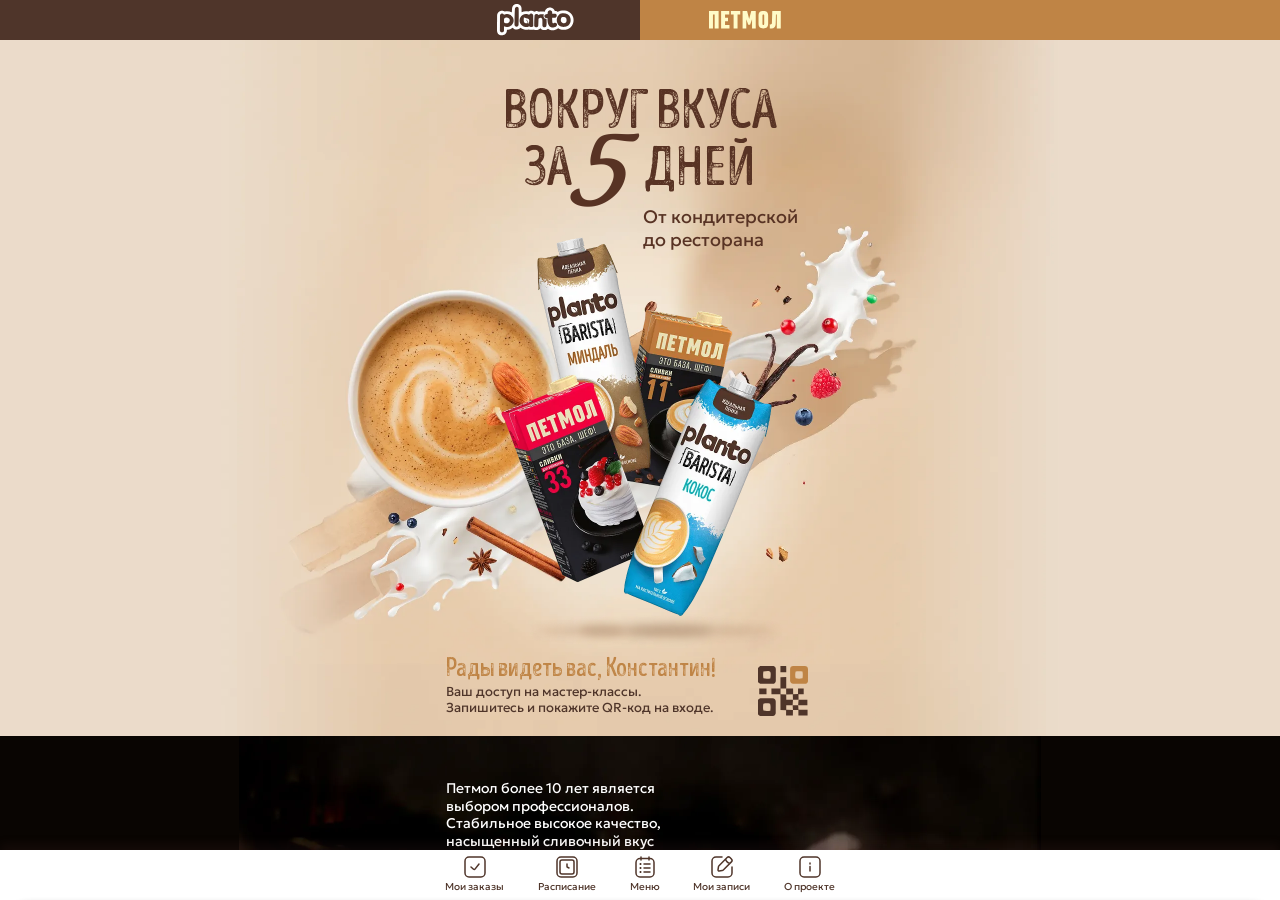
==== commit 5b752193: "main page" ====
--- a/index.html
+++ b/index.html
@@ -23,12 +23,14 @@
 
       <!--HEADER-->
       <header class="header">
-        <a href="https://planto-club.ru/" target="_blank" class="inner">
-          <img src="./assets/img/header/planto.svg" alt="Planto" width="77" />
-        </a>
-        <a href="https://mypetmol.ru/" target="_blank" class="inner">
-          <img src="./assets/img/header/petmol.svg" alt="Petmol" width="72" />
-        </a>
+        <div class="container">
+          <a href="https://planto-club.ru/" target="_blank" class="inner">
+            <img src="./assets/img/header/planto.svg" alt="Planto" width="77" />
+          </a>
+          <a href="https://mypetmol.ru/" target="_blank" class="inner">
+            <img src="./assets/img/header/petmol.svg" alt="Petmol" width="72" />
+          </a>
+        </div>
       </header>
 
       <main class="main">
@@ -96,7 +98,7 @@
                   <p class="placeholder">Выбор даты</p>
                 </label>
               </form>
-              <button type="button" class="button black full"><span>Мои записи</span></button>
+              <button type="button" class="button black full" id="booking"><span>Мои записи</span></button>
             </div>
 
             <div class="custom-scrollbar" data-simplebar>
@@ -212,7 +214,616 @@
                   </select>
                   <p class="placeholder">Выбор даты</p>
                 </label>
+
+                <fieldset>
+                  <p class="radio-description">время<br />подачи</p>
+                  <label class="label">
+                    <input type="time" name="time" class="input" placeholder="00:00" />
+                  </label>
+                </fieldset>
               </form>
+            </div>
+
+            <ul class="menu">
+              <!--Завтрак-->
+              <li class="disabled">
+                <div class="menu__head">
+                  <div class="menu__row">
+                    <h2 class="menu__title">Завтрак</h2>
+                    <p class="menu__timeset">
+                      <span>Доступно только</span>
+                      <span>12:00 — 22:00</span>
+                    </p>
+                  </div>
+                </div>
+                <div class="menu__body">
+                  <!--Комбо завтрак (блин+напиток)-->
+                  <article class="menu__item">
+                    <div data-accordeon class="red">
+                      <div data-accordeon-head>
+                        <p class="menu__name">Комбо завтрак (блин+напиток)</p>
+                        <span class="gramm">300 г.</span>
+                      </div>
+                      <div data-accordeon-body>
+                        <p class="menu__description">
+                          Lorem ipsum dolor sit, amet consectetur adipisicing elit. Aperiam molestias nisi ex, incidunt iste sed neque doloremque quia
+                          distinctio quae, eligendi eius nemo tempora sint molestiae. Saepe expedita autem dolorem.
+                        </p>
+                      </div>
+                    </div>
+                    <div class="menu__row">
+                      <span class="prise">250 ₽</span>
+                      <fieldset class="quantity">
+                        <p class="radio-description">Кол-во</p>
+                        <label class="label" data-quantity>
+                          <div data-minus>-</div>
+                          <input type="number" name="product" class="quantity" value="0" min="0" max="99" step="1" />
+                          <div data-plus>+</div>
+                        </label>
+                      </fieldset>
+                    </div>
+                  </article>
+
+                  <!--Блины-->
+                  <article class="menu__item">
+                    <div data-accordeon class="red">
+                      <div data-accordeon-head>
+                        <p class="menu__name">Блины</p>
+                        <span class="gramm">220 г.</span>
+                      </div>
+                      <div data-accordeon-body>
+                        <p class="menu__description">
+                          Lorem ipsum dolor sit, amet consectetur adipisicing elit. Aperiam molestias nisi ex, incidunt iste sed neque doloremque quia
+                          distinctio quae, eligendi eius nemo tempora sint molestiae. Saepe expedita autem dolorem.
+                        </p>
+                      </div>
+                    </div>
+                    <div class="menu__row">
+                      <span class="prise">250 ₽</span>
+                      <fieldset class="quantity">
+                        <p class="radio-description">Кол-во</p>
+                        <label class="label" data-quantity>
+                          <div data-minus>-</div>
+                          <input type="number" name="product" class="quantity" value="0" min="0" max="99" step="1" />
+                          <div data-plus>+</div>
+                        </label>
+                      </fieldset>
+                    </div>
+                  </article>
+                </div>
+              </li>
+
+              <!--Дневное меню-->
+              <li>
+                <div class="menu__head">
+                  <div class="menu__row">
+                    <h2 class="menu__title">Дневное меню</h2>
+                    <p class="menu__timeset"><span>12:00-22:00</span></p>
+                  </div>
+                </div>
+                <div class="menu__body">
+                  <!--Том-ям-->
+                  <article class="menu__item">
+                    <div data-accordeon class="red">
+                      <div data-accordeon-head>
+                        <h2 class="name">Том-ям</h2>
+                        <span class="gramm">300 г.</span>
+                      </div>
+                      <div data-accordeon-body>
+                        <p class="description">
+                          Lorem ipsum dolor sit, amet consectetur adipisicing elit. Aperiam molestias nisi ex, incidunt iste sed neque doloremque quia
+                          distinctio quae, eligendi eius nemo tempora sint molestiae. Saepe expedita autem dolorem.
+                        </p>
+                      </div>
+                    </div>
+                    <div class="menu__row">
+                      <span class="prise">250 ₽</span>
+                      <img src="./assets/img/svg/petmol.svg" alt="" />
+                      <fieldset class="quantity">
+                        <p class="radio-description">Кол-во</p>
+                        <label class="label" data-quantity>
+                          <div data-minus>-</div>
+                          <input type="number" name="product" class="quantity" value="0" min="0" max="99" step="1" />
+                          <div data-plus>+</div>
+                        </label>
+                      </fieldset>
+                    </div>
+                  </article>
+
+                  <!--Ролл дерзкая креветка со сладкой кукурузой Planto-->
+                  <article class="menu__item">
+                    <div data-accordeon class="red">
+                      <div data-accordeon-head>
+                        <h2 class="name">Ролл дерзкая креветка со сладкой кукурузой Planto</h2>
+                        <span class="gramm">300 г.</span>
+                      </div>
+                      <div data-accordeon-body>
+                        <p class="description">
+                          Выпадает небольшое описание блюда или&nbsp;напитка. 2-3 коротких предложения. Также, как сделано в Расписании
+                        </p>
+                      </div>
+                    </div>
+                    <div class="menu__row">
+                      <span class="prise">250 ₽</span>
+                      <img src="./assets/img/svg/planto.svg" alt="" />
+                      <fieldset class="quantity">
+                        <p class="radio-description">Кол-во</p>
+                        <label class="label" data-quantity>
+                          <div data-minus>-</div>
+                          <input type="number" name="product" class="quantity" value="0" min="0" max="99" step="1" />
+                          <div data-plus>+</div>
+                        </label>
+                      </fieldset>
+                    </div>
+                  </article>
+
+                  <!--Классическая шаверма-->
+                  <article class="menu__item">
+                    <div data-accordeon class="red">
+                      <div data-accordeon-head>
+                        <h2 class="name">Классическая шаверма</h2>
+                        <span class="gramm">300 г.</span>
+                      </div>
+                      <div data-accordeon-body>
+                        <p class="description">
+                          Lorem ipsum dolor sit, amet consectetur adipisicing elit. Aperiam molestias nisi ex, incidunt iste sed neque doloremque quia
+                          distinctio quae, eligendi eius nemo tempora sint molestiae. Saepe expedita autem dolorem.
+                        </p>
+                      </div>
+                    </div>
+                    <div class="menu__row">
+                      <span class="prise">250 ₽</span>
+                      <fieldset class="quantity">
+                        <p class="radio-description">Кол-во</p>
+                        <label class="label" data-quantity>
+                          <div data-minus>-</div>
+                          <input type="number" name="product" class="quantity" value="0" min="0" max="99" step="1" />
+                          <div data-plus>+</div>
+                        </label>
+                      </fieldset>
+                    </div>
+                  </article>
+
+                  <!--Краб-ролл миндаль с муссом-->
+                  <article class="menu__item">
+                    <div data-accordeon class="red">
+                      <div data-accordeon-head>
+                        <h2 class="name">Краб-ролл миндаль с&nbsp;муссом</h2>
+                        <span class="gramm">300 г.</span>
+                      </div>
+                      <div data-accordeon-body>
+                        <p class="description">
+                          Lorem ipsum dolor sit, amet consectetur adipisicing elit. Aperiam molestias nisi ex, incidunt iste sed neque doloremque quia
+                          distinctio quae, eligendi eius nemo tempora sint molestiae. Saepe expedita autem dolorem.
+                        </p>
+                      </div>
+                    </div>
+                    <div class="menu__row">
+                      <span class="prise">1250 ₽</span>
+                      <fieldset class="quantity">
+                        <p class="radio-description">Кол-во</p>
+                        <label class="label" data-quantity>
+                          <div data-minus>-</div>
+                          <input type="number" name="product" class="quantity" value="0" min="0" max="99" step="1" />
+                          <div data-plus>+</div>
+                        </label>
+                      </fieldset>
+                    </div>
+                  </article>
+                </div>
+              </li>
+
+              <!--Кофе-->
+              <li>
+                <div class="menu__head">
+                  <div class="menu__row">
+                    <h2 class="menu__title">Кофе</h2>
+                    <p class="menu__timeset"><span>10:00-22:00</span></p>
+                  </div>
+                </div>
+                <div class="menu__body">
+                  <!--Plantochino-->
+                  <article class="menu__item">
+                    <div data-accordeon class="red">
+                      <div data-accordeon-head>
+                        <h2 class="name">Plantochino</h2>
+                        <span class="gramm">300 мл.</span>
+                      </div>
+                      <div data-accordeon-body>
+                        <p class="description">
+                          Lorem ipsum dolor sit, amet consectetur adipisicing elit. Aperiam molestias nisi ex, incidunt iste sed neque doloremque quia
+                          distinctio quae, eligendi eius nemo tempora sint molestiae. Saepe expedita autem dolorem.
+                        </p>
+                      </div>
+                    </div>
+                    <div class="menu__row">
+                      <span class="prise">250 ₽</span>
+                      <img src="./assets/img/svg/planto.svg" alt="" />
+                      <fieldset class="quantity">
+                        <p class="radio-description">Кол-во</p>
+                        <label class="label" data-quantity>
+                          <div data-minus>-</div>
+                          <input type="number" name="product" class="quantity" value="0" min="0" max="99" step="1" />
+                          <div data-plus>+</div>
+                        </label>
+                      </fieldset>
+                    </div>
+                  </article>
+
+                  <!--Двойной Plantochino-->
+                  <article class="menu__item">
+                    <div data-accordeon class="red">
+                      <div data-accordeon-head>
+                        <h2 class="name">Двойной Plantochino</h2>
+                        <span class="gramm">300 мл.</span>
+                      </div>
+                      <div data-accordeon-body>
+                        <p class="description">
+                          Lorem ipsum dolor sit, amet consectetur adipisicing elit. Aperiam molestias nisi ex, incidunt iste sed neque doloremque quia
+                          distinctio quae, eligendi eius nemo tempora sint molestiae. Saepe expedita autem dolorem.
+                        </p>
+                      </div>
+                    </div>
+                    <div class="menu__row">
+                      <span class="prise">250 ₽</span>
+                      <img src="./assets/img/svg/planto.svg" alt="" />
+                      <fieldset class="quantity">
+                        <p class="radio-description">Кол-во</p>
+                        <label class="label" data-quantity>
+                          <div data-minus>-</div>
+                          <input type="number" name="product" class="quantity" value="0" min="0" max="99" step="1" />
+                          <div data-plus>+</div>
+                        </label>
+                      </fieldset>
+                    </div>
+                  </article>
+
+                  <!--Ice-Plantochino-->
+                  <article class="menu__item">
+                    <div data-accordeon class="red">
+                      <div data-accordeon-head>
+                        <h2 class="name">Ice-Plantochino</h2>
+                        <span class="gramm">300 мл.</span>
+                      </div>
+                      <div data-accordeon-body>
+                        <p class="description">
+                          Lorem ipsum dolor sit, amet consectetur adipisicing elit. Aperiam molestias nisi ex, incidunt iste sed neque doloremque quia
+                          distinctio quae, eligendi eius nemo tempora sint molestiae. Saepe expedita autem dolorem.
+                        </p>
+                      </div>
+                    </div>
+                    <div class="menu__row">
+                      <span class="prise">250 ₽</span>
+                      <img src="./assets/img/svg/planto.svg" alt="" />
+                      <fieldset class="quantity">
+                        <p class="radio-description">Кол-во</p>
+                        <label class="label" data-quantity>
+                          <div data-minus>-</div>
+                          <input type="number" name="product" class="quantity" value="0" min="0" max="99" step="1" />
+                          <div data-plus>+</div>
+                        </label>
+                      </fieldset>
+                    </div>
+                  </article>
+
+                  <!--Капучино на безлактозном-->
+                  <article class="menu__item">
+                    <div data-accordeon class="red">
+                      <div data-accordeon-head>
+                        <h2 class="name">Капучино на безлактозном</h2>
+                        <span class="gramm">300 мл.</span>
+                      </div>
+                      <div data-accordeon-body>
+                        <p class="description">
+                          Lorem ipsum dolor sit, amet consectetur adipisicing elit. Aperiam molestias nisi ex, incidunt iste sed neque doloremque quia
+                          distinctio quae, eligendi eius nemo tempora sint molestiae. Saepe expedita autem dolorem.
+                        </p>
+                      </div>
+                    </div>
+                    <div class="menu__row">
+                      <span class="prise">250 ₽</span>
+                      <img src="./assets/img/svg/petmol.svg" alt="" />
+                      <fieldset class="quantity">
+                        <p class="radio-description">Кол-во</p>
+                        <label class="label" data-quantity>
+                          <div data-minus>-</div>
+                          <input type="number" name="product" class="quantity" value="0" min="0" max="99" step="1" />
+                          <div data-plus>+</div>
+                        </label>
+                      </fieldset>
+                    </div>
+                  </article>
+
+                  <!--Ice-капучино на безлактозном-->
+                  <article class="menu__item">
+                    <div data-accordeon class="red">
+                      <div data-accordeon-head>
+                        <h2 class="name">Ice-капучино на&nbsp;безлактозном</h2>
+                        <span class="gramm">300 мл.</span>
+                      </div>
+                      <div data-accordeon-body>
+                        <p class="description">
+                          Lorem ipsum dolor sit, amet consectetur adipisicing elit. Aperiam molestias nisi ex, incidunt iste sed neque doloremque quia
+                          distinctio quae, eligendi eius nemo tempora sint molestiae. Saepe expedita autem dolorem.
+                        </p>
+                      </div>
+                    </div>
+                    <div class="menu__row">
+                      <span class="prise">250 ₽</span>
+                      <img src="./assets/img/svg/petmol.svg" alt="" />
+                      <fieldset class="quantity">
+                        <p class="radio-description">Кол-во</p>
+                        <label class="label" data-quantity>
+                          <div data-minus>-</div>
+                          <input type="number" name="product" class="quantity" value="0" min="0" max="99" step="1" />
+                          <div data-plus>+</div>
+                        </label>
+                      </fieldset>
+                    </div>
+                  </article>
+
+                  <!--Американо-->
+                  <article class="menu__item">
+                    <div data-accordeon class="red">
+                      <div data-accordeon-head>
+                        <h2 class="name">Американо</h2>
+                        <span class="gramm">300 мл.</span>
+                      </div>
+                      <div data-accordeon-body>
+                        <p class="description">
+                          Lorem ipsum dolor sit, amet consectetur adipisicing elit. Aperiam molestias nisi ex, incidunt iste sed neque doloremque quia
+                          distinctio quae, eligendi eius nemo tempora sint molestiae. Saepe expedita autem dolorem.
+                        </p>
+                      </div>
+                    </div>
+                    <div class="menu__row">
+                      <span class="prise">250 ₽</span>
+                      <fieldset class="quantity">
+                        <p class="radio-description">Кол-во</p>
+                        <label class="label" data-quantity>
+                          <div data-minus>-</div>
+                          <input type="number" name="product" class="quantity" value="0" min="0" max="99" step="1" />
+                          <div data-plus>+</div>
+                        </label>
+                      </fieldset>
+                    </div>
+                  </article>
+
+                  <!--Эспрессо-->
+                  <article class="menu__item">
+                    <div data-accordeon class="red">
+                      <div data-accordeon-head>
+                        <h2 class="name">Эспрессо</h2>
+                        <span class="gramm">300 мл.</span>
+                      </div>
+                      <div data-accordeon-body>
+                        <p class="description">
+                          Lorem ipsum dolor sit, amet consectetur adipisicing elit. Aperiam molestias nisi ex, incidunt iste sed neque doloremque quia
+                          distinctio quae, eligendi eius nemo tempora sint molestiae. Saepe expedita autem dolorem.
+                        </p>
+                      </div>
+                    </div>
+                    <div class="menu__row">
+                      <span class="prise">250 ₽</span>
+                      <fieldset class="quantity">
+                        <p class="radio-description">Кол-во</p>
+                        <label class="label" data-quantity>
+                          <div data-minus>-</div>
+                          <input type="number" name="product" class="quantity" value="0" min="0" max="99" step="1" />
+                          <div data-plus>+</div>
+                        </label>
+                      </fieldset>
+                    </div>
+                  </article>
+                </div>
+              </li>
+
+              <!--Матча-->
+              <li>
+                <div class="menu__head">
+                  <div class="menu__row">
+                    <h2 class="menu__title">Матча</h2>
+                    <img src="./assets/img/svg/osnova.svg" alt="" />
+                    <p class="menu__timeset"><span>10:00-22:00</span></p>
+                  </div>
+                </div>
+                <div class="menu__body">
+                  <!--Горная сакура-->
+                  <article class="menu__item">
+                    <div data-accordeon class="red">
+                      <div data-accordeon-head>
+                        <h2 class="name">Горная сакура</h2>
+                        <span class="gramm">250 г.</span>
+                      </div>
+                      <div data-accordeon-body>
+                        <p class="description">Lorem ipsum dolor sit, amet consectetur adipisicing elit.</p>
+                      </div>
+                    </div>
+                    <div class="menu__row">
+                      <span class="prise">250 ₽</span>
+                      <img src="./assets/img/svg/planto.svg" alt="" />
+                      <fieldset class="quantity">
+                        <p class="radio-description">Кол-во</p>
+                        <label class="label" data-quantity>
+                          <div data-minus>-</div>
+                          <input type="number" name="product" class="quantity" value="0" min="0" max="99" step="1" />
+                          <div data-plus>+</div>
+                        </label>
+                      </fieldset>
+                    </div>
+                  </article>
+
+                  <!--Скай банан-->
+                  <article class="menu__item">
+                    <div data-accordeon class="red">
+                      <div data-accordeon-head>
+                        <h2 class="name">Скай банан</h2>
+                        <span class="gramm">250 г.</span>
+                      </div>
+                      <div data-accordeon-body>
+                        <p class="description">Lorem ipsum dolor sit, amet consectetur adipisicing elit.</p>
+                      </div>
+                    </div>
+                    <div class="menu__row">
+                      <span class="prise">250 ₽</span>
+                      <img src="./assets/img/svg/planto.svg" alt="" />
+                      <fieldset class="quantity">
+                        <p class="radio-description">Кол-во</p>
+                        <label class="label" data-quantity>
+                          <div data-minus>-</div>
+                          <input type="number" name="product" class="quantity" value="0" min="0" max="99" step="1" />
+                          <div data-plus>+</div>
+                        </label>
+                      </fieldset>
+                    </div>
+                  </article>
+
+                  <!--Милк черри-->
+                  <article class="menu__item">
+                    <div data-accordeon class="red">
+                      <div data-accordeon-head>
+                        <h2 class="name">Милк черри</h2>
+                        <span class="gramm">250 г.</span>
+                      </div>
+                      <div data-accordeon-body>
+                        <p class="description">Lorem ipsum dolor sit, amet consectetur adipisicing elit.</p>
+                      </div>
+                    </div>
+                    <div class="menu__row">
+                      <span class="prise">250 ₽</span>
+                      <img src="./assets/img/svg/planto.svg" alt="" />
+                      <fieldset class="quantity">
+                        <p class="radio-description">Кол-во</p>
+                        <label class="label" data-quantity>
+                          <div data-minus>-</div>
+                          <input type="number" name="product" class="quantity" value="0" min="0" max="99" step="1" />
+                          <div data-plus>+</div>
+                        </label>
+                      </fieldset>
+                    </div>
+                  </article>
+                </div>
+              </li>
+
+              <!--Функциональные напитки-->
+              <li>
+                <div class="menu__head">
+                  <div class="menu__row">
+                    <h2 class="menu__title">Функциональные напитки</h2>
+                    <p class="menu__timeset"><span>10:00-22:00</span></p>
+                  </div>
+                </div>
+                <div class="menu__body">
+                  <!--Шоколадная сила-->
+                  <article class="menu__item">
+                    <div data-accordeon class="red">
+                      <div data-accordeon-head>
+                        <h2 class="name">Шоколадная сила</h2>
+                        <span class="gramm">250 г.</span>
+                      </div>
+                      <div data-accordeon-body>
+                        <p class="description">Lorem ipsum dolor sit, amet consectetur adipisicing elit.</p>
+                      </div>
+                    </div>
+                    <div class="menu__row">
+                      <span class="prise">250 ₽</span>
+                      <img src="./assets/img/svg/planto.svg" alt="" />
+                      <fieldset class="quantity">
+                        <p class="radio-description">Кол-во</p>
+                        <label class="label" data-quantity>
+                          <div data-minus>-</div>
+                          <input type="number" name="product" class="quantity" value="0" min="0" max="99" step="1" />
+                          <div data-plus>+</div>
+                        </label>
+                      </fieldset>
+                    </div>
+                  </article>
+
+                  <!--Миндальный хелc дринкс*-->
+                  <article class="menu__item">
+                    <div data-accordeon class="red">
+                      <div data-accordeon-head>
+                        <h2 class="name">Миндальный хелc дринкс*</h2>
+                        <span class="gramm">250 г.</span>
+                      </div>
+                      <div data-accordeon-body>
+                        <p class="description">Lorem ipsum dolor sit, amet consectetur adipisicing elit.</p>
+                      </div>
+                    </div>
+                    <div class="menu__row">
+                      <span class="prise">250 ₽</span>
+                      <img src="./assets/img/svg/planto.svg" alt="" />
+                      <fieldset class="quantity">
+                        <p class="radio-description">Кол-во</p>
+                        <label class="label" data-quantity>
+                          <div data-minus>-</div>
+                          <input type="number" name="product" class="quantity" value="0" min="0" max="99" step="1" />
+                          <div data-plus>+</div>
+                        </label>
+                      </fieldset>
+                    </div>
+                  </article>
+                </div>
+              </li>
+            </ul>
+
+            <div class="your-order">
+              <h2 class="title">Ваш заказ</h2>
+              <ul class="confirmation">
+                <li class="date">12 июня</li>
+                <li class="time">12:15</li>
+              </ul>
+
+              <ul class="menu">
+                <li>
+                  <form class="menu__body">
+                    <!--Товар 1-->
+                    <article class="menu__item">
+                      <div class="menu__row">
+                        <h3 class="name">Классическая шаверма</h3>
+                        <button type="button" class="delete"></button>
+                      </div>
+                      <div class="menu__row">
+                        <span class="prise">12 250 ₽</span>
+                        <fieldset class="quantity">
+                          <p class="radio-description">Кол-во</p>
+                          <label class="label" data-quantity>
+                            <div data-minus>-</div>
+                            <input type="number" name="product" class="quantity" value="12" min="0" max="99" step="1" />
+                            <div data-plus>+</div>
+                          </label>
+                        </fieldset>
+                      </div>
+                    </article>
+
+                    <!--Товар 2-->
+                    <article class="menu__item">
+                      <div class="menu__row">
+                        <h3 class="name">Краб-ролл миндаль с&nbsp;муссом</h3>
+                        <button type="button" class="delete"></button>
+                      </div>
+                      <div class="menu__row">
+                        <span class="prise">850 ₽</span>
+                        <fieldset class="quantity">
+                          <p class="radio-description">Кол-во</p>
+                          <label class="label" data-quantity>
+                            <div data-minus>-</div>
+                            <input type="number" name="product" class="quantity" value="12" min="0" max="99" step="1" />
+                            <div data-plus>+</div>
+                          </label>
+                        </fieldset>
+                      </div>
+                    </article>
+
+                    <div class="total">
+                      <span>Стоимость: 13 100 ₽</span>
+                      <input type="hidden" value="13 100 ₽" />
+                    </div>
+
+                    <button type="submit" class="button"><span>Сделать заказ</span></button>
+                  </form>
+                </li>
+              </ul>
             </div>
           </div>
         </section>
@@ -313,7 +924,7 @@
             </a>
           </li>
           <li>
-            <a href="#orders">
+            <a href="#booking">
               <img src="./assets/img/svg/pen.svg" alt="" />
               <p>Мои записи</p>
             </a>
@@ -418,7 +1029,7 @@
               <p class="radio-description small">Количество порций</p>
               <label class="label" data-quantity>
                 <div data-minus>-</div>
-                <input type="number" name="product" class="quantity" value="0" />
+                <input type="number" name="product" class="quantity" value="0" min="0" max="99" step="1" />
                 <div data-plus>+</div>
               </label>
             </fieldset>
--- a/assets/css/styles.min.css
+++ b/assets/css/styles.min.css
@@ -1 +1 @@
-:root{--font: 'geologica', 'Segoe UI', system-ui, -apple-system, Arial, sans-serif;--inter: 'introhead-b', 'Segoe UI', system-ui, sans-serif;--lifehack: 'lifehack', 'Segoe UI', system-ui, cursive, sans-serif;--fs: 14px;--lh: 1.24;--white: #ffffff;--black: #180000;--red: #ff001d;--gray: #f0f0f0;--bg: #ebdbca;--color: #583324;--light_biege: #ebdbca;--brown: #4f352a;--biege: #bf8445;--color: #583324;--invalid: #ff001d}:root{font-synthesis:none;text-rendering:optimizeLegibility;-webkit-font-smoothing:antialiased;-moz-osx-font-smoothing:grayscale;outline:none;-webkit-tap-highlight-color:rgba(0,0,0,0);-webkit-backface-visibility:hidden;backface-visibility:hidden}*,*:before,*:after{padding:0;margin:0;-webkit-box-sizing:border-box;box-sizing:border-box;-webkit-tap-highlight-color:rgba(0,0,0,0)}html,body,.body{font-family:var(--font);font-size:var(--fs);color:var(--color);font-weight:400;height:100%;z-index:0}.body{display:grid;width:100%;position:relative;min-height:100dvh;grid-template-rows:auto 1fr auto;overflow-x:hidden;overflow-y:auto;-ms-scroll-chaining:none;overscroll-behavior:none;background:var(--bg);-webkit-overflow-scrolling:touch}img{display:block;-o-object-fit:cover;object-fit:cover;-webkit-user-select:none;-moz-user-select:none;-ms-user-select:none;user-select:none}h1,h2,h3,h4,h5,h6,b strong{color:inherit}a{color:inherit;text-decoration:none}ul,ol,menu{list-style:none}fieldset{border:none}button{position:relative;border:none;cursor:pointer;background:none;color:inherit}button:disabled{cursor:auto;pointer-events:none;opacity:.5}.main{display:block;-webkit-box-flex:1;-ms-flex:1;flex:1;-webkit-box-pack:center;-ms-flex-pack:center;justify-content:center;-webkit-box-align:start;-ms-flex-align:start;align-items:flex-start;-ms-flex-line-pack:start;align-content:flex-start;position:relative;width:100%;height:auto}.container{display:block;position:relative;margin:0 auto;width:100%;max-width:420px;padding:0px 16px;z-index:1}.section{display:block;width:100%;position:relative;overflow:hidden;z-index:1;scroll-margin-top:40px}.section.full{min-height:100svh}.section.visible{overflow:visible}.cookie-message{display:-webkit-box;display:-ms-flexbox;display:flex;position:fixed;width:100vw;left:0px;bottom:-1px;padding:40px;border-radius:30px 30px 0px 0px;background:var(--light_biege);-ms-flex-wrap:wrap;flex-wrap:wrap;-webkit-box-pack:center;-ms-flex-pack:center;justify-content:center;-webkit-box-align:center;-ms-flex-align:center;align-items:center;-ms-flex-line-pack:center;align-content:center;text-align:center;gap:28px;-webkit-transition:-webkit-transform .5s ease-in-out 0s;transition:-webkit-transform .5s ease-in-out 0s;transition:transform .5s ease-in-out 0s;transition:transform .5s ease-in-out 0s, -webkit-transform .5s ease-in-out 0s;-webkit-transform:translate(0%, 102%);-ms-transform:translate(0%, 102%);transform:translate(0%, 102%);z-index:100;-webkit-box-shadow:0px -2px 6px rgba(0,0,0,.2);box-shadow:0px -2px 6px rgba(0,0,0,.2)}.cookie-message.active{-webkit-transform:translate(0%, 0%);-ms-transform:translate(0%, 0%);transform:translate(0%, 0%)}.cookie-message p{max-width:940px;font-size:15px;font-weight:300;line-height:1.3}@media(min-width: 1650px){.cookie-message p{text-align:left}}.cookie-message .buttons{display:-webkit-inline-box;display:-ms-inline-flexbox;display:inline-flex;width:auto}.cookie-message .buttons .button{padding:0px 24px;min-width:295px}.custom-scrollbar{display:block;width:100%;max-width:100%;max-height:736px}.simplebar-track.simplebar-vertical{width:6px !important;border-radius:6px !important;background:hsla(0,0%,100%,.6);border:none !important;left:calc(100% + 6px)}.simplebar-scrollbar:before{background-color:var(--biege) !important;width:2px !important;left:2px !important;opacity:.6 !important;border-radius:2px !important}.preloader{display:-webkit-box;display:-ms-flexbox;display:flex;-webkit-box-pack:center;-ms-flex-pack:center;justify-content:center;-webkit-box-align:center;-ms-flex-align:center;align-items:center;-ms-flex-line-pack:center;align-content:center;position:fixed;overflow:hidden;width:100%;height:100%;left:0px;top:0px;z-index:200;background:var(--biege);-webkit-transition:1s;transition:1s;opacity:1;visibility:visible;pointer-events:all}.preloader.hidden{pointer-events:none;opacity:0}.preloader.hidden span{-webkit-transform:scale(0);-ms-transform:scale(0);transform:scale(0)}.preloader-content{display:-webkit-inline-box;display:-ms-inline-flexbox;display:inline-flex;position:relative;width:auto;-webkit-box-orient:vertical;-webkit-box-direction:normal;-ms-flex-direction:column;flex-direction:column;-webkit-box-pack:center;-ms-flex-pack:center;justify-content:center;-webkit-box-align:center;-ms-flex-align:center;align-items:center;-ms-flex-line-pack:center;align-content:center;gap:4px}@font-face{font-family:"geologica";src:url("../fonts/geologica-light.woff2") format("woff2");font-weight:300;font-style:normal;font-display:swap}@font-face{font-family:"geologica";src:url("../fonts/geologica-regular.woff2") format("woff2");font-weight:400;font-style:normal;font-display:swap}@font-face{font-family:"geologica";src:url("../fonts/geologica-medium.woff2") format("woff2");font-weight:500;font-style:normal;font-display:swap}@font-face{font-family:"geologica";src:url("../fonts/geologica-semibold.woff2") format("woff2");font-weight:600;font-style:normal;font-display:swap}@font-face{font-family:"geologica";src:url("../fonts/geologica-bold.woff2") format("woff2");font-weight:700;font-style:normal;font-display:swap}@font-face{font-family:"introhead-b";src:url("../fonts/introhead-b.woff2") format("woff2");font-weight:400;font-style:normal;font-display:swap}@font-face{font-family:"lifehack";src:url("../fonts/lifehack.woff2") format("woff2");font-weight:400;font-style:normal;font-display:swap}.title{display:block;width:100%;margin:0 auto;font-size:40px;line-height:1;text-align:center;font-family:var(--font);font-weight:400;text-transform:uppercase}:root{--input-font-family: var(--font);--input-font-size: 16px;--input-font-weight: 400;--input-text-transform: auto;--input-height: 50px;--input-padding: 0px 16px;--input-background: var(--white);--input-border: 2px solid var(--white);--input-border-radius: 10px;--input-color: var(--brown);--input-placeholder-color: var(--biege);--input-placeholder-opacity: 1;--invalid-border: 2px solid var(--white);--invalid-color: var(--invalid);--form-gap: 16px 18px}.form{display:-webkit-box;display:-ms-flexbox;display:flex;position:relative;-ms-flex-wrap:wrap;flex-wrap:wrap;width:100%;margin-left:auto;margin-right:auto;gap:var(--form-gap)}.form .confirmation{margin:10px 0px}.form fieldset{display:-webkit-box;display:-ms-flexbox;display:flex;position:relative;width:100%;gap:var(--form-gap);-ms-flex-wrap:wrap;flex-wrap:wrap}.form fieldset>.inputError{margin-top:-14px}.form fieldset>.inputError span{padding:0;padding-left:6px}.form fieldset[data-collection]{display:none}.form fieldset[data-collection].active{display:-webkit-box;display:-ms-flexbox;display:flex}.label{display:block;width:100%;position:relative;z-index:1;color:inherit}.label.label--checkbox .inputError span,.label.label--radio .inputError span{padding-left:32px}.label.label--radio{display:inline-block;width:auto}.label.label--select{z-index:5}.label.label--select:has(.choices.is-open){z-index:15}.label .label__text{display:block;padding:0px 4px;font-size:12px;font-family:var(--font);line-height:100%;font-weight:300;text-align:left;padding-bottom:5px}.label .placeholder{display:-webkit-box;display:-ms-flexbox;display:flex;position:absolute;width:0px;height:var(--input-height);left:17.5px;top:-1px;-ms-flex-wrap:wrap;flex-wrap:wrap;-webkit-box-pack:start;-ms-flex-pack:start;justify-content:flex-start;-webkit-box-align:center;-ms-flex-align:center;align-items:center;-ms-flex-line-pack:center;align-content:center;font-size:var(--input-font-size);color:var(--input-placeholder-color);opacity:var(--input-placeholder-opacity);-webkit-transform:scale(1) translate(0px, 0px);-ms-transform:scale(1) translate(0px, 0px);transform:scale(1) translate(0px, 0px);-webkit-transition:-webkit-transform .2s;transition:-webkit-transform .2s;transition:transform .2s;transition:transform .2s, -webkit-transform .2s;pointer-events:none;white-space:nowrap}.input{width:100%;height:var(--input-height);background:var(--input-background);border:var(--input-border);border-radius:var(--input-border-radius);font-family:var(--input-font-family);font-size:var(--input-font-size);font-weight:var(--input-font-weight);color:var(--input-color);padding:var(--input-padding);text-transform:var(--input-text-transform);outline:none;-webkit-appearance:none;-moz-appearance:none;appearance:none;-webkit-transition:.3s;transition:.3s;-webkit-box-shadow:none;box-shadow:none;resize:none}.input::-webkit-input-placeholder{color:var(--input-placeholder-color);opacity:var(--input-placeholder-opacity);-webkit-transition:opacity .3s ease 0s;transition:opacity .3s ease 0s}.input::-moz-placeholder{color:var(--input-placeholder-color);opacity:var(--input-placeholder-opacity);-moz-transition:opacity .3s ease 0s;transition:opacity .3s ease 0s}.input:-ms-input-placeholder{color:var(--input-placeholder-color);opacity:var(--input-placeholder-opacity);-ms-transition:opacity .3s ease 0s;transition:opacity .3s ease 0s}.input::-ms-input-placeholder{color:var(--input-placeholder-color);opacity:var(--input-placeholder-opacity);-ms-transition:opacity .3s ease 0s;transition:opacity .3s ease 0s}.input::placeholder{color:var(--input-placeholder-color);opacity:var(--input-placeholder-opacity);-webkit-transition:opacity .3s ease 0s;transition:opacity .3s ease 0s}.input:focus::-webkit-input-placeholder{opacity:0}.input:focus::-moz-placeholder{opacity:0}.input:focus:-ms-input-placeholder{opacity:0}.input:focus::-ms-input-placeholder{opacity:0}.input:focus::placeholder{opacity:0}.input.input--textarea{height:100px}.input.invalid{border:var(--invalid-border);color:var(--invalid)}.input:not(:-moz-placeholder)+.placeholder{transform:scale(0.7) translate(0px, -20px)}.input:not(:-ms-input-placeholder)+.placeholder{-ms-transform:scale(0.7) translate(0px, -20px);transform:scale(0.7) translate(0px, -20px)}.input:focus+.placeholder,.input:not(:placeholder-shown)+.placeholder{-webkit-transform:scale(0.7) translate(0px, -20px);-ms-transform:scale(0.7) translate(0px, -20px);transform:scale(0.7) translate(0px, -20px)}.input:-webkit-autofill{-webkit-box-shadow:0 0 0px 1000px rgba(0,0,0,0) inset !important;box-shadow:0 0 0px 1000px rgba(0,0,0,0) inset !important;-webkit-text-fill-color:var(--input-color) !important;font-size:var(--input-font-size) !important;font-family:var(--input-font-family) !important;-webkit-transition:background-color 9999s ease-in-out 0s;transition:background-color 9999s ease-in-out 0s}.inputError{display:block;width:100%;height:0px;position:relative;left:0px;text-align:left;overflow:hidden;-webkit-transition:.3s;transition:.3s;z-index:4;pointer-events:none}.inputError span{display:inline-block;position:relative;padding:5px 0px 0px 16px;color:var(--invalid);font-size:10px;font-family:var(--font);top:0px;left:0px}.radio,.checkbox{display:none}.radio+.label__text,.checkbox+.label__text{display:-webkit-inline-box;display:-ms-inline-flexbox;display:inline-flex;-ms-flex-wrap:wrap;flex-wrap:wrap;-webkit-box-align:center;-ms-flex-align:center;align-items:center;-ms-flex-line-pack:center;align-content:center;position:relative;padding:0px;min-height:24px;padding-left:32px;color:inherit;opacity:1;cursor:pointer;line-height:1}.radio+.label__text span,.checkbox+.label__text span{display:inline;font-size:12px;line-height:1.2}.radio+.label__text span a,.checkbox+.label__text span a{display:inline;width:auto;margin:0;text-align:left;color:var(--biege)}.radio+.label__text:before,.checkbox+.label__text:before{content:"";display:block;position:absolute;left:0px;top:0px;width:24px;height:24px;border-radius:6px;border:1px solid var(--gray);background:var(--gray);-webkit-transition:border .3s;transition:border .3s}.radio:checked+.label__text:before,.checkbox:checked+.label__text:before{background:var(--gray) url("../img/svg/checkbox.svg") no-repeat center center;background-size:100% 100%}.radio.invalid+.label__text:before,.checkbox.invalid+.label__text:before{border:1px solid var(--invalid)}.radio+.label__text{width:auto}.radio+.label__text:before{border-radius:24px;border:1px solid var(--gray);background:var(--gray)}.radio:checked+.label__text:before{background:var(--gray) url("../img/svg/radio.svg") no-repeat center center;background-size:100% 100%}.radio.invalid+.label__text:before{border:1px solid var(--invalid)}.radio-description{display:-webkit-inline-box;display:-ms-inline-flexbox;display:inline-flex;-webkit-box-align:center;-ms-flex-align:center;align-items:center;min-height:26px;width:auto;font-size:12px;line-height:14px;font-weight:300;-webkit-box-flex:1;-ms-flex:1;flex:1;margin-top:-2px;padding-left:6px;text-align:left}.radio-description.small{font-size:14px;line-height:12px}.label[data-quantity]{display:-webkit-inline-box;display:-ms-inline-flexbox;display:inline-flex;width:auto}.label[data-quantity] .quantity{display:inline-block;width:46px;height:20px;min-width:20px;text-align:center;border:none;background:none;font-family:var(--font);font-weight:400;font-size:20px}.label[data-quantity] [data-minus],.label[data-quantity] [data-plus]{display:block;position:relative;width:20px;height:20px;border-radius:20px;overflow:hidden;font-size:0px;color:rgba(0,0,0,0);cursor:pointer}.label[data-quantity] [data-minus]{background:url("../img/svg/minus.svg") no-repeat center center/cover}.label[data-quantity] [data-plus]{background:url("../img/svg/plus.svg") no-repeat center center/cover}input[type=number]{-webkit-appearance:textfield;-moz-appearance:textfield;appearance:textfield;outline:none}input[type=number]::-webkit-outer-spin-button,input[type=number]::-webkit-inner-spin-button{-webkit-appearance:none;margin:0}input[type=number]{-moz-appearance:textfield;-webkit-appearance:textfield;appearance:textfield}.alert.alert-danger{display:-webkit-box;display:-ms-flexbox;display:flex;position:relative;width:100%;background:var(--invalid);border-radius:6px;-ms-flex-wrap:wrap;flex-wrap:wrap;-webkit-box-pack:center;-ms-flex-pack:center;justify-content:center;-webkit-box-align:center;-ms-flex-align:center;align-items:center;-ms-flex-line-pack:center;align-content:center;gap:14px;font-size:12px;line-height:1.24;padding:14px 16px;margin:0 auto}.choices{background:none;border-radius:10px;width:100%;height:50px !important;background:var(--white);font-family:var(--font);text-align:left;border:none;margin:0 auto;z-index:10}.choices.is-open{border-radius:10px 10px 0px 0px}.choices.is-open.is-flipped{border-radius:0px 0px 10px 10px}.choices.is-open.is-flipped .choices__list--dropdown{padding-top:8px;padding-bottom:0px;-webkit-box-shadow:0px -4px 4px rgba(0,0,0,.149);box-shadow:0px -4px 4px rgba(0,0,0,.149);border-radius:10px 10px 0px 0px !important}.choices.is-open .choices__inner{border-radius:10px 10px 0px 0px}.choices[data-type*=select-one] .choices__input{padding:0;border-bottom:none;background-color:none;margin:0;min-height:50px}.choices__inner{width:calc(100% - 40px);height:50px;text-align:left;border:none;padding:0 !important;background-color:rgba(0,0,0,0);border-radius:0px 0px 10px 10px;font-size:16px;font-weight:400;color:var(--black);overflow:hidden}.choices__list{border:none !important;overflow:hidden;padding:0px;background:none}.choices__list.choices__list--single{background:none !important;padding:0px 16px !important;padding-right:0px !important}.choices__list.choices__list--single>.choices__item{margin:0;height:50px;padding:0px !important;font-size:16px;margin-top:0}.choices__list--dropdown{padding-bottom:8px;-webkit-box-shadow:0px 4px 4px rgba(0,0,0,.149);box-shadow:0px 4px 4px rgba(0,0,0,.149)}.choices__list--dropdown [data-choice-disabled]{display:none}.choices__list--dropdown{left:0px;width:100% !important;border-radius:0px 0px 10px 10px !important;border:none !important;border-top:none !important;font-size:16px !important;font-weight:400;text-align:left;background:var(--white) !important}.choices__list--dropdown.is-active{background:none}.choices__list--dropdown .choices__item{background:var(--white);height:auto !important;opacity:1}.choices__list--dropdown .choices__item.is-highlighted{background:rgba(0,0,0,.1) !important}.choices__item{display:block;background:none;-webkit-box-shadow:none;box-shadow:none;font-size:16px !important;width:100%;margin:0 auto;padding:0px !important;color:var(--black)}.choices__item.choices__item--selectable{display:-webkit-box;display:-ms-flexbox;display:flex;-webkit-box-pack:start;-ms-flex-pack:start;justify-content:flex-start;-webkit-box-align:center;-ms-flex-align:center;align-items:center;-ms-flex-line-pack:center;align-content:center;height:50px;padding:6px 14px !important}.choices__item:before,.choices__item:after{content:none !important}.choices[data-type*=select-one]::after{width:24px;height:24px;border:none !important;margin:0 !important;top:50%;right:10px;background:url("../img/svg/select.svg") no-repeat center center;-webkit-transform:translate(0px, -50%) rotate(0deg);-ms-transform:translate(0px, -50%) rotate(0deg);transform:translate(0px, -50%) rotate(0deg);-webkit-transition:.3s;transition:.3s}.choices.is-open[data-type*=select-one]::after{-webkit-transform:translate(0px, -50%) rotate(180deg);-ms-transform:translate(0px, -50%) rotate(180deg);transform:translate(0px, -50%) rotate(180deg)}.choices__list--single .choices__placeholder{color:var(--biege) !important;font-size:16px !important;opacity:1 !important}.label.label--select:has(.choices.is-open){z-index:11}.label.label--select .placeholder{z-index:12}.label.label--select .choices.is-focused+.placeholder,.label.label--select .choices.is-open+.placeholder,.label.label--select .choices:has(.choices__list--single>.choices__item:not(.choices__placeholder))+.placeholder{-webkit-transform:scale(0.7) translate(0px, -20px);-ms-transform:scale(0.7) translate(0px, -20px);transform:scale(0.7) translate(0px, -20px)}.buttons{display:-webkit-box;display:-ms-flexbox;display:flex;position:relative;width:100%;-ms-flex-wrap:wrap;flex-wrap:wrap;-webkit-box-pack:center;-ms-flex-pack:center;justify-content:center;gap:12px}.button{display:-webkit-box;display:-ms-flexbox;display:flex;min-height:50px;-webkit-box-pack:center;-ms-flex-pack:center;justify-content:center;-webkit-box-align:center;-ms-flex-align:center;align-items:center;-ms-flex-line-pack:center;align-content:center;position:relative;overflow:hidden;border-radius:10px;padding:0px 30px;background:var(--biege)}.button span{display:block;font-family:var(--font);color:var(--white);font-weight:400;font-size:16px;line-height:1.5}.button>*{z-index:1;pointer-events:none}.button.black{background:var(--black)}.button.full{width:100%}.button.small{min-height:38px;padding:0px 40px}.button.small span{line-height:1}.header{position:sticky;display:-webkit-box;display:-ms-flexbox;display:flex;-webkit-box-pack:justify;-ms-flex-pack:justify;justify-content:space-between;-webkit-box-align:center;-ms-flex-align:center;align-items:center;-ms-flex-line-pack:center;align-content:center;top:0px;left:0px;z-index:20;width:100%;height:40px;-ms-flex-negative:0;flex-shrink:0;background:var(--brown)}.header .inner{display:-webkit-box;display:-ms-flexbox;display:flex;-webkit-box-pack:center;-ms-flex-pack:center;justify-content:center;-webkit-box-align:center;-ms-flex-align:center;align-items:center;width:50%;height:40px}.header .inner:last-child{background:var(--biege)}.navigation-menu{display:block;width:100%;height:50px;position:sticky;left:0px;bottom:0px;z-index:20;background:var(--white);padding:0px 20px;-webkit-box-shadow:0px -6px 10px rgba(132,72,73,.1);box-shadow:0px -6px 10px rgba(132,72,73,.1)}.navigation-menu ul{display:-webkit-box;display:-ms-flexbox;display:flex;width:100%;height:100%;max-width:390px;-ms-flex-wrap:nowrap;flex-wrap:nowrap;margin:0 auto;-webkit-box-pack:justify;-ms-flex-pack:justify;justify-content:space-between;-webkit-box-align:center;-ms-flex-align:center;align-items:center}.navigation-menu ul li,.navigation-menu ul a{display:-webkit-inline-box;display:-ms-inline-flexbox;display:inline-flex;position:relative;-ms-flex-wrap:wrap;flex-wrap:wrap;-webkit-box-orient:vertical;-webkit-box-direction:normal;-ms-flex-direction:column;flex-direction:column;-webkit-box-pack:center;-ms-flex-pack:center;justify-content:center;-webkit-box-align:center;-ms-flex-align:center;align-items:center;-ms-flex-line-pack:center;align-content:center;gap:2px;color:Var(--brown);font-size:10px;line-height:1.24}.tabs{width:100%;display:block}.tabs-navigation{display:-webkit-box;display:-ms-flexbox;display:flex;position:relative;width:100%;-webkit-box-pack:stretch;-ms-flex-pack:stretch;justify-content:stretch;-webkit-box-align:center;-ms-flex-align:center;align-items:center;-ms-flex-line-pack:center;align-content:center;overflow:hidden;border-radius:24px 24px 0px 0px;background:var(--red-dark)}.tabs-navigation li{-webkit-box-flex:1;-ms-flex:1;flex:1}.tabs-navigation li:first-child{-webkit-box-flex:0;-ms-flex:none;flex:none;-ms-flex-negative:0;flex-shrink:0;width:36%}.tabs-navigation li button{display:-webkit-box;display:-ms-flexbox;display:flex;position:relative;width:100%;-ms-flex-wrap:wrap;flex-wrap:wrap;-webkit-box-pack:center;-ms-flex-pack:center;justify-content:center;-webkit-box-align:center;-ms-flex-align:center;align-items:center;-ms-flex-line-pack:center;align-content:center;min-height:66px;border-radius:24px 24px 0px 0px;background:rgba(0,0,0,0);-webkit-transition:.3s;transition:.3s;font-size:24px;font-weight:500;font-family:var(--font);text-transform:uppercase}@media(max-width: 767px){.tabs-navigation li button{min-height:56px;font-size:22px}}.tabs-navigation li button.active{background:var(--red);pointer-events:none}.tab{display:block;width:100%;position:relative;overflow:hidden;height:0px;opacity:0;-webkit-transition:.5s;transition:.5s}.tab.active{opacity:1}[data-accordeon]{display:block;position:relative;width:100%}[data-accordeon] [data-accordeon-head]{cursor:pointer;-webkit-user-select:none;-moz-user-select:none;-ms-user-select:none;user-select:none;outline:none;position:relative;width:100%;min-height:24px;padding-right:34px}[data-accordeon] [data-accordeon-head]:before{content:"";position:absolute;right:0px;top:50%;width:24px;height:24px;border-radius:24px;background:url("../img/svg/arrow-down.svg") no-repeat center center/cover;-webkit-transform:translate(0%, -50%) rotate(0deg);-ms-transform:translate(0%, -50%) rotate(0deg);transform:translate(0%, -50%) rotate(0deg);-webkit-transition:-webkit-transform .5s ease 0s;transition:-webkit-transform .5s ease 0s;transition:transform .5s ease 0s;transition:transform .5s ease 0s, -webkit-transform .5s ease 0s}[data-accordeon].active>[data-accordeon-head]:before{-webkit-transform:translate(0%, -50%) rotate(180deg);-ms-transform:translate(0%, -50%) rotate(180deg);transform:translate(0%, -50%) rotate(180deg)}[data-accordeon-body]{display:block;position:relative;overflow:hidden;width:100%;height:0px}.section--hero{display:-webkit-box;display:-ms-flexbox;display:flex;-webkit-box-orient:vertical;-webkit-box-direction:normal;-ms-flex-direction:column;flex-direction:column;-webkit-box-align:center;-ms-flex-align:center;align-items:center;padding-top:50px;background:var(--bg) url("../img/hero/bg.webp") no-repeat center -40px;background-size:838px auto}.hero-title{font-size:55.76px;line-height:.8;font-family:var(--inter);text-align:center;font-weight:400}.hero-title span{display:inline-block;position:relative;-webkit-transform:skewX(-20deg) translate(0px, 14px);-ms-transform:skewX(-20deg) translate(0px, 14px);transform:skewX(-20deg) translate(0px, 14px);font-size:100px;line-height:40px;font-family:var(--lifehack)}.hero-subtitle{display:block;position:relative;margin-top:14px;font-size:18px;-webkit-transform:translate(52%, 0%);-ms-transform:translate(52%, 0%);transform:translate(52%, 0%)}.hero-image{width:355px;max-width:100%;margin-top:-60px;margin-bottom:4px}.hero-greating{display:-webkit-box;display:-ms-flexbox;display:flex;position:relative;width:100%;max-width:420px;-webkit-box-pack:justify;-ms-flex-pack:justify;justify-content:space-between;-webkit-box-align:end;-ms-flex-align:end;align-items:flex-end;-ms-flex-line-pack:end;align-content:flex-end;gap:16px;padding:0px 16px 20px 16px}.hero-greating img{width:50px;-ms-flex-negative:0;flex-shrink:0;margin:0 auto;cursor:pointer}.hero-greating h2{font-size:26px;font-family:var(--inter);color:Var(--biege)}.hero-greating p{font-size:13px;line-height:1.24;color:var(--brown)}.section--form{background:var(--black);color:var(--white);padding:32px 0px}.section--form .form{margin-top:25px;max-width:310px}.section--about{padding-bottom:40px}.section--about img{max-width:100%}.about{padding-top:44px;height:635px;background:#090502 url("../img/about/bg.webp") no-repeat center top;background-size:802px auto;color:var(--white)}.about p{display:block;max-width:220px;font-size:14px;font-weight:400;line-height:1.24}.about img{width:229px;margin-left:auto;margin-top:-74px}.about-circle{display:-webkit-box;display:-ms-flexbox;display:flex;position:relative;width:420px;height:420px;border-radius:420px;-webkit-box-orient:vertical;-webkit-box-direction:normal;-ms-flex-direction:column;flex-direction:column;-webkit-box-pack:center;-ms-flex-pack:center;justify-content:center;-webkit-box-align:center;-ms-flex-align:center;align-items:center;-ms-flex-line-pack:center;align-content:center;gap:12px;background:url("../img/about/circle.webp") no-repeat center center/cover;left:50%;margin-left:-210px;margin-top:-210px}.about-circle img{width:238px;margin-top:-114px}.about-circle p{display:block;max-width:312px;text-align:center}.loyality-program{display:-webkit-box;display:-ms-flexbox;display:flex;position:relative;width:100%;-webkit-box-orient:vertical;-webkit-box-direction:normal;-ms-flex-direction:column;flex-direction:column;-webkit-box-pack:center;-ms-flex-pack:center;justify-content:center;-webkit-box-align:center;-ms-flex-align:center;align-items:center;-ms-flex-line-pack:center;align-content:center;gap:4px;text-align:center;margin-top:32px}.loyality-program .title{font-size:32px;color:var(--biege)}.loyality-program .banner{margin:0 auto;margin-top:30px;max-width:100%}.section--schedule{padding:40px 0px;z-index:2}.section--schedule .title{text-align:left}.section--schedule .filters{margin-bottom:20px}.filters{display:-webkit-box;display:-ms-flexbox;display:flex;position:relative;width:100%;-ms-flex-wrap:wrap;flex-wrap:wrap;-webkit-box-pack:justify;-ms-flex-pack:justify;justify-content:space-between;-webkit-box-align:center;-ms-flex-align:center;align-items:center;-ms-flex-line-pack:center;align-content:center;margin-top:26px;gap:14px}.filters .form{width:100%}.filters .form>fieldset{width:auto;-webkit-box-align:center;-ms-flex-align:center;align-items:center}.schedule,.schedule li{display:-webkit-box;display:-ms-flexbox;display:flex;position:relative;width:100%;-webkit-box-orient:vertical;-webkit-box-direction:normal;-ms-flex-direction:column;flex-direction:column;-webkit-box-pack:center;-ms-flex-pack:center;justify-content:center;-webkit-box-align:center;-ms-flex-align:center;align-items:center;-ms-flex-line-pack:center;align-content:center;gap:4px}.schedule__inner{display:-webkit-box;display:-ms-flexbox;display:flex;position:relative;width:100%;-webkit-box-orient:vertical;-webkit-box-direction:normal;-ms-flex-direction:column;flex-direction:column;-webkit-box-pack:center;-ms-flex-pack:center;justify-content:center;-webkit-box-align:center;-ms-flex-align:center;align-items:center;-ms-flex-line-pack:center;align-content:center;gap:16px;background:var(--white);border-radius:24px;padding:20px 24px}.schedule__inner.schedule__inner--date{padding:0px 24px;min-height:54px}.schedule__inner.schedule__inner--date p{display:-webkit-box;display:-ms-flexbox;display:flex;-webkit-box-align:center;-ms-flex-align:center;align-items:center;gap:8px;width:100%;text-align:left;font-size:24px;font-weight:700}.schedule__inner.schedule__inner--date p span{font-size:60px;line-height:0;font-family:var(--lifehack)}.schedule__time{display:-webkit-box;display:-ms-flexbox;display:flex;position:relative;width:100%;-webkit-box-pack:justify;-ms-flex-pack:justify;justify-content:space-between;-webkit-box-align:center;-ms-flex-align:center;align-items:center;-ms-flex-line-pack:center;align-content:center;gap:20px}.schedule__time p{display:inline-block;width:auto;font-size:18px;line-height:1;font-weight:300}.schedule__time span{font-size:12px;line-height:1;font-weight:300;opacity:.5}.schedule__title{font-size:18px;line-height:1;font-weight:500}.schedule__text{font-size:14px;font-weight:300;line-height:1.2;padding-top:5px}.section--menu{background:var(--black);color:var(--white);padding:40px 0px;z-index:2}.section--menu .title{text-align:left}.section--orders{padding:40px 0px}.section--orders .confirmation>li{font-family:var(--font);font-size:18px;line-height:24px}.confirmation{display:-webkit-box;display:-ms-flexbox;display:flex;position:relative;width:100%;-webkit-box-pack:center;-ms-flex-pack:center;justify-content:center;-webkit-box-align:center;-ms-flex-align:center;align-items:center;-ms-flex-line-pack:center;align-content:center;gap:28px}.confirmation li{display:-webkit-inline-box;display:-ms-inline-flexbox;display:inline-flex;gap:8px;font-family:var(--inter);text-transform:uppercase;font-size:28px;line-height:1}.confirmation li:before{content:"";width:24px;height:24px}.confirmation li.date:before{background:url("../img/svg/calendar.svg") no-repeat center center/contain}.confirmation li.time:before{background:url("../img/svg/time.svg") no-repeat center center/contain}.orders{display:-webkit-box;display:-ms-flexbox;display:flex;position:relative;width:100%;max-width:414px;-webkit-box-orient:vertical;-webkit-box-direction:normal;-ms-flex-direction:column;flex-direction:column;gap:34px;margin:0 auto;margin-top:30px}.orders>li{display:-webkit-box;display:-ms-flexbox;display:flex;position:relative;width:100%;-webkit-box-orient:vertical;-webkit-box-direction:normal;-ms-flex-direction:column;flex-direction:column;gap:16px}.order-table{display:-webkit-box;display:-ms-flexbox;display:flex;position:relative;width:100%;-webkit-box-orient:vertical;-webkit-box-direction:normal;-ms-flex-direction:column;flex-direction:column;-webkit-box-pack:center;-ms-flex-pack:center;justify-content:center;-webkit-box-align:center;-ms-flex-align:center;align-items:center;-ms-flex-line-pack:center;align-content:center;gap:20px;background:var(--white);border-radius:24px;padding:20px 24px}.order-table h3{color:var(--biege);font-size:18px;font-weight:400}.order-table table{width:100%}.order-table table th{color:var(--biege);font-size:12px;font-weight:300}.order-table table td{padding:10px 0px;font-size:18px;font-weight:300}.order-table table th:last-child,.order-table table td:last-child{max-width:58px;text-align:right}.body.locked{overflow-x:hidden;overflow-y:hidden}.backdrop{-webkit-transform:translateZ(0);transform:translateZ(0);will-change:opacity;-webkit-backface-visibility:hidden;backface-visibility:hidden;-webkit-tap-highlight-color:rgba(0,0,0,0);display:grid;place-items:center;position:fixed;top:0;left:0;width:100%;height:100dvh;z-index:1000;overflow-x:hidden;overflow-y:scroll;-webkit-overflow-scrolling:touch;padding:20px 10px;backdrop-filter:blur(5px);-webkit-transition:opacity .5s ease-in-out 0s,visibility .5s ease-in-out 0s;transition:opacity .5s ease-in-out 0s,visibility .5s ease-in-out 0s;opacity:0;pointer-events:none;visibility:hidden}.backdrop.active{visibility:visible;opacity:1;pointer-events:all}.backdrop:before{content:"";display:block;position:absolute;pointer-events:none;left:-20px;right:-20px;top:-50px;width:calc(100% + 70px);height:calc(100% + 70px);background:rgba(0,0,0,.4);grid-area:1/1/2/2}.popup{position:relative;-webkit-transition:.5s;transition:.5s;-webkit-transform:translate(0px, 50px);-ms-transform:translate(0px, 50px);transform:translate(0px, 50px);opacity:0;z-index:1;-webkit-user-select:none;-moz-user-select:none;-ms-user-select:none;user-select:none;width:100%;pointer-events:none}.popup.visible{opacity:1;-webkit-transform:translate(0px, 0px);-ms-transform:translate(0px, 0px);transform:translate(0px, 0px)}.popup-close{display:block;position:absolute;width:32px;height:32px;right:8px;top:8px;cursor:pointer}.popup-close:after{content:"";display:block;width:100%;height:100%;-webkit-transition:-webkit-transform .3s;transition:-webkit-transform .3s;transition:transform .3s;transition:transform .3s, -webkit-transform .3s;-webkit-transform:rotate(0deg);-ms-transform:rotate(0deg);transform:rotate(0deg);background:url("../img/svg/close.svg") no-repeat center center/cover}.popup-close:hover:after{-webkit-transform:rotate(90deg);-ms-transform:rotate(90deg);transform:rotate(90deg)}.popup-content{display:-webkit-box;display:-ms-flexbox;display:flex;-webkit-box-orient:vertical;-webkit-box-direction:normal;-ms-flex-direction:column;flex-direction:column;-webkit-box-pack:center;-ms-flex-pack:center;justify-content:center;-webkit-box-align:center;-ms-flex-align:center;align-items:center;-ms-flex-line-pack:center;align-content:center;text-align:center;gap:24px;position:relative;margin:0 auto;width:100%;max-width:345px;-webkit-user-select:none;-moz-user-select:none;-ms-user-select:none;user-select:none;background:var(--light_biege);border-radius:30px;padding:50px 32px 32px 32px;pointer-events:all}.popup-content .buttons{margin-top:12px}.popup-title{font-size:24px;font-weight:600;line-height:1.1;text-transform:uppercase;color:var(--biege)}.popup-text{font-size:15px;font-weight:400;line-height:1.3}.popup-text.big{font-size:20px}#qr img{max-width:100%}[data-simplebar]{position:relative;-webkit-box-orient:vertical;-webkit-box-direction:normal;-ms-flex-direction:column;flex-direction:column;-ms-flex-wrap:wrap;flex-wrap:wrap;-webkit-box-pack:start;-ms-flex-pack:start;justify-content:flex-start;-ms-flex-line-pack:start;align-content:flex-start;-webkit-box-align:start;-ms-flex-align:start;align-items:flex-start}.simplebar-wrapper{overflow:hidden;width:inherit;height:inherit;max-width:inherit;max-height:inherit}.simplebar-mask{direction:inherit;position:absolute;overflow:hidden;padding:0;margin:0;left:0;top:0;bottom:0;right:0;width:auto !important;height:auto !important;z-index:0}.simplebar-offset{direction:inherit !important;-webkit-box-sizing:inherit !important;box-sizing:inherit !important;resize:none !important;position:absolute;top:0;left:0;bottom:0;right:0;padding:0;margin:0;-webkit-overflow-scrolling:touch}.simplebar-content-wrapper{direction:inherit;-webkit-box-sizing:border-box !important;box-sizing:border-box !important;position:relative;display:block;height:100%;width:auto;max-width:100%;max-height:100%;overflow:auto;scrollbar-width:none;-ms-overflow-style:none}.simplebar-content-wrapper::-webkit-scrollbar,.simplebar-hide-scrollbar::-webkit-scrollbar{display:none;width:0;height:0}.simplebar-content:before,.simplebar-content:after{content:" ";display:table}.simplebar-placeholder{max-height:100%;max-width:100%;width:100%;pointer-events:none}.simplebar-height-auto-observer-wrapper{-webkit-box-sizing:inherit !important;box-sizing:inherit !important;height:100%;width:100%;max-width:1px;position:relative;float:left;max-height:1px;overflow:hidden;z-index:-1;padding:0;margin:0;pointer-events:none;-webkit-box-flex:inherit;-ms-flex-positive:inherit;flex-grow:inherit;-ms-flex-negative:0;flex-shrink:0;-ms-flex-preferred-size:0;flex-basis:0}.simplebar-height-auto-observer{-webkit-box-sizing:inherit;box-sizing:inherit;display:block;opacity:0;position:absolute;top:0;left:0;height:1000%;width:1000%;min-height:1px;min-width:1px;overflow:hidden;pointer-events:none;z-index:-1}.simplebar-track{z-index:1;position:absolute;right:0;bottom:0;pointer-events:none;overflow:hidden}[data-simplebar].simplebar-dragging{pointer-events:none;-webkit-touch-callout:none;-webkit-user-select:none;-moz-user-select:none;-ms-user-select:none;user-select:none}[data-simplebar].simplebar-dragging .simplebar-content{pointer-events:none;-webkit-touch-callout:none;-webkit-user-select:none;-moz-user-select:none;-ms-user-select:none;user-select:none}[data-simplebar].simplebar-dragging .simplebar-track{pointer-events:all}.simplebar-scrollbar{position:absolute;left:0;right:0;min-height:10px}.simplebar-scrollbar:before{position:absolute;content:"";background:#000;border-radius:7px;left:2px;right:2px;opacity:0;-webkit-transition:opacity .2s .5s linear;transition:opacity .2s .5s linear}.simplebar-scrollbar.simplebar-visible:before{opacity:.5;-webkit-transition-delay:0s;transition-delay:0s;-webkit-transition-duration:0s;transition-duration:0s}.simplebar-track.simplebar-vertical{top:0;width:11px}.simplebar-scrollbar:before{top:2px;bottom:2px;left:2px;right:2px}.simplebar-track.simplebar-horizontal{left:0;height:11px}.simplebar-track.simplebar-horizontal .simplebar-scrollbar{right:auto;left:0;top:0;bottom:0;min-height:0;min-width:10px;width:auto}[data-simplebar-direction=rtl] .simplebar-track.simplebar-vertical{right:auto;left:0}.simplebar-dummy-scrollbar-size{direction:rtl;position:fixed;opacity:0;visibility:hidden;height:500px;width:500px;overflow-y:hidden;overflow-x:scroll;-ms-overflow-style:scrollbar !important}.simplebar-dummy-scrollbar-size>div{width:200%;height:200%;margin:10px 0}.simplebar-hide-scrollbar{position:fixed;left:0;visibility:hidden;overflow-y:scroll;scrollbar-width:none;-ms-overflow-style:none}.footer{display:-webkit-box;display:-ms-flexbox;display:flex;-webkit-box-orient:vertical;-webkit-box-direction:normal;-ms-flex-direction:column;flex-direction:column;-webkit-box-pack:center;-ms-flex-pack:center;justify-content:center;-webkit-box-align:center;-ms-flex-align:center;align-items:center;-ms-flex-line-pack:center;align-content:center;width:100%;height:auto;gap:30px;background:var(--white);padding:34px 20px;text-align:center}.footer a{font-size:16px;font-weight:300;line-height:2.1}.footer-navigation{display:-webkit-box;display:-ms-flexbox;display:flex;position:relative;width:100%;-webkit-box-orient:vertical;-webkit-box-direction:normal;-ms-flex-direction:column;flex-direction:column;-webkit-box-pack:center;-ms-flex-pack:center;justify-content:center;-webkit-box-align:center;-ms-flex-align:center;align-items:center;-ms-flex-line-pack:center;align-content:center;gap:1px}.footer-navigation a{color:var(--biege)}.footer-links{display:-webkit-box;display:-ms-flexbox;display:flex;position:relative;width:100%;-ms-flex-wrap:wrap;flex-wrap:wrap;-webkit-box-pack:justify;-ms-flex-pack:justify;justify-content:space-between;-webkit-box-align:center;-ms-flex-align:center;align-items:center;-ms-flex-line-pack:center;align-content:center;gap:20px;max-width:284px}.footer-links a{color:var(--brown)}+:root{--font: 'geologica', 'Segoe UI', system-ui, -apple-system, Arial, sans-serif;--inter: 'introhead-b', 'Segoe UI', system-ui, sans-serif;--lifehack: 'lifehack', 'Segoe UI', system-ui, cursive, sans-serif;--fs: 14px;--lh: 1.24;--white: #ffffff;--black: #180000;--red: #ff001d;--gray: #f0f0f0;--bg: #ebdbca;--color: #583324;--light_biege: #ebdbca;--brown: #4f352a;--biege: #bf8445;--color: #583324;--invalid: #ff001d}:root{font-synthesis:none;text-rendering:optimizeLegibility;-webkit-font-smoothing:antialiased;-moz-osx-font-smoothing:grayscale;outline:none;-webkit-tap-highlight-color:rgba(0,0,0,0);-webkit-backface-visibility:hidden;backface-visibility:hidden}*,*:before,*:after{padding:0;margin:0;-webkit-box-sizing:border-box;box-sizing:border-box;-webkit-tap-highlight-color:rgba(0,0,0,0)}html,body,.body{font-family:var(--font);font-size:var(--fs);color:var(--color);font-weight:400;height:100%;z-index:0}.body{display:grid;width:100%;position:relative;min-height:100dvh;grid-template-rows:auto 1fr auto;overflow-x:hidden;overflow-y:auto;-ms-scroll-chaining:none;overscroll-behavior:none;background:var(--bg);-webkit-overflow-scrolling:touch}img{display:block;-o-object-fit:cover;object-fit:cover;-webkit-user-select:none;-moz-user-select:none;-ms-user-select:none;user-select:none}h1,h2,h3,h4,h5,h6,b strong{color:inherit}a{color:inherit;text-decoration:none}ul,ol,menu{list-style:none}fieldset{border:none}button{position:relative;border:none;cursor:pointer;background:none;color:inherit}button:disabled{cursor:auto;pointer-events:none;opacity:.5}.main{display:block;-webkit-box-flex:1;-ms-flex:1;flex:1;-webkit-box-pack:center;-ms-flex-pack:center;justify-content:center;-webkit-box-align:start;-ms-flex-align:start;align-items:flex-start;-ms-flex-line-pack:start;align-content:flex-start;position:relative;width:100%;height:auto}.container{display:block;position:relative;margin:0 auto;width:100%;max-width:420px;padding:0px 16px;z-index:1}.section{display:block;width:100%;position:relative;overflow:hidden;z-index:1;scroll-margin-top:40px}.section.full{min-height:100svh}.section.visible{overflow:visible}.cookie-message{display:-webkit-box;display:-ms-flexbox;display:flex;position:fixed;width:100vw;left:0px;bottom:-1px;padding:40px;border-radius:30px 30px 0px 0px;background:var(--light_biege);-ms-flex-wrap:wrap;flex-wrap:wrap;-webkit-box-pack:center;-ms-flex-pack:center;justify-content:center;-webkit-box-align:center;-ms-flex-align:center;align-items:center;-ms-flex-line-pack:center;align-content:center;text-align:center;gap:28px;-webkit-transition:-webkit-transform .5s ease-in-out 0s;transition:-webkit-transform .5s ease-in-out 0s;transition:transform .5s ease-in-out 0s;transition:transform .5s ease-in-out 0s, -webkit-transform .5s ease-in-out 0s;-webkit-transform:translate(0%, 102%);-ms-transform:translate(0%, 102%);transform:translate(0%, 102%);z-index:100;-webkit-box-shadow:0px -2px 6px rgba(0,0,0,.2);box-shadow:0px -2px 6px rgba(0,0,0,.2)}.cookie-message.active{-webkit-transform:translate(0%, 0%);-ms-transform:translate(0%, 0%);transform:translate(0%, 0%)}.cookie-message p{max-width:940px;font-size:15px;font-weight:300;line-height:1.3}@media(min-width: 1650px){.cookie-message p{text-align:left}}.cookie-message .buttons{display:-webkit-inline-box;display:-ms-inline-flexbox;display:inline-flex;width:auto}.cookie-message .buttons .button{padding:0px 24px;min-width:295px}.custom-scrollbar{display:block;width:100%;max-width:100%;max-height:736px}.simplebar-track.simplebar-vertical{width:6px !important;border-radius:6px !important;background:hsla(0,0%,100%,.6);border:none !important;left:calc(100% + 6px)}.simplebar-scrollbar:before{background-color:var(--biege) !important;width:2px !important;left:2px !important;opacity:.6 !important;border-radius:2px !important}.preloader{display:-webkit-box;display:-ms-flexbox;display:flex;-webkit-box-pack:center;-ms-flex-pack:center;justify-content:center;-webkit-box-align:center;-ms-flex-align:center;align-items:center;-ms-flex-line-pack:center;align-content:center;position:fixed;overflow:hidden;width:100%;height:100%;left:0px;top:0px;z-index:200;background:var(--biege);-webkit-transition:1s;transition:1s;opacity:1;visibility:visible;pointer-events:all}.preloader.hidden{pointer-events:none;opacity:0}.preloader.hidden span{-webkit-transform:scale(0);-ms-transform:scale(0);transform:scale(0)}.preloader-content{display:-webkit-inline-box;display:-ms-inline-flexbox;display:inline-flex;position:relative;width:auto;-webkit-box-orient:vertical;-webkit-box-direction:normal;-ms-flex-direction:column;flex-direction:column;-webkit-box-pack:center;-ms-flex-pack:center;justify-content:center;-webkit-box-align:center;-ms-flex-align:center;align-items:center;-ms-flex-line-pack:center;align-content:center;gap:4px}@font-face{font-family:"geologica";src:url("../fonts/geologica-light.woff2") format("woff2");font-weight:300;font-style:normal;font-display:swap}@font-face{font-family:"geologica";src:url("../fonts/geologica-regular.woff2") format("woff2");font-weight:400;font-style:normal;font-display:swap}@font-face{font-family:"geologica";src:url("../fonts/geologica-medium.woff2") format("woff2");font-weight:500;font-style:normal;font-display:swap}@font-face{font-family:"geologica";src:url("../fonts/geologica-semibold.woff2") format("woff2");font-weight:600;font-style:normal;font-display:swap}@font-face{font-family:"geologica";src:url("../fonts/geologica-bold.woff2") format("woff2");font-weight:700;font-style:normal;font-display:swap}@font-face{font-family:"introhead-b";src:url("../fonts/introhead-b.woff2") format("woff2");font-weight:400;font-style:normal;font-display:swap}@font-face{font-family:"lifehack";src:url("../fonts/lifehack.woff2") format("woff2");font-weight:400;font-style:normal;font-display:swap}.title{display:block;width:100%;margin:0 auto;font-size:40px;line-height:1;text-align:center;font-family:var(--font);font-weight:400;text-transform:uppercase}:root{--input-font-family: var(--font);--input-font-size: 16px;--input-font-weight: 400;--input-text-transform: auto;--input-height: 50px;--input-padding: 0px 16px;--input-background: var(--white);--input-border: 2px solid var(--white);--input-border-radius: 10px;--input-color: var(--brown);--input-placeholder-color: var(--biege);--input-placeholder-opacity: 1;--invalid-border: 2px solid var(--white);--invalid-color: var(--invalid);--form-gap: 16px 18px}.form{display:-webkit-box;display:-ms-flexbox;display:flex;position:relative;-ms-flex-wrap:wrap;flex-wrap:wrap;width:100%;margin-left:auto;margin-right:auto;gap:var(--form-gap)}.form .confirmation{margin:10px 0px}.form fieldset{display:-webkit-box;display:-ms-flexbox;display:flex;position:relative;width:100%;gap:var(--form-gap);-ms-flex-wrap:wrap;flex-wrap:wrap}.form fieldset>.inputError{margin-top:-14px}.form fieldset>.inputError span{padding:0;padding-left:6px}.form fieldset[data-collection]{display:none}.form fieldset[data-collection].active{display:-webkit-box;display:-ms-flexbox;display:flex}.label{display:block;width:100%;position:relative;z-index:1;color:inherit}.label.label--checkbox .inputError span,.label.label--radio .inputError span{padding-left:32px}.label.label--radio{display:inline-block;width:auto}.label.label--select{z-index:5}.label.label--select:has(.choices.is-open){z-index:15}.label .label__text{display:block;padding:0px 4px;font-size:12px;font-family:var(--font);line-height:100%;font-weight:300;text-align:left;padding-bottom:5px}.label .placeholder{display:-webkit-box;display:-ms-flexbox;display:flex;position:absolute;width:0px;height:var(--input-height);left:17.5px;top:-1px;-ms-flex-wrap:wrap;flex-wrap:wrap;-webkit-box-pack:start;-ms-flex-pack:start;justify-content:flex-start;-webkit-box-align:center;-ms-flex-align:center;align-items:center;-ms-flex-line-pack:center;align-content:center;font-size:var(--input-font-size);color:var(--input-placeholder-color);opacity:var(--input-placeholder-opacity);-webkit-transform:scale(1) translate(0px, 0px);-ms-transform:scale(1) translate(0px, 0px);transform:scale(1) translate(0px, 0px);-webkit-transition:-webkit-transform .2s;transition:-webkit-transform .2s;transition:transform .2s;transition:transform .2s, -webkit-transform .2s;pointer-events:none;white-space:nowrap}.input{width:100%;height:var(--input-height);background:var(--input-background);border:var(--input-border);border-radius:var(--input-border-radius);font-family:var(--input-font-family);font-size:var(--input-font-size);font-weight:var(--input-font-weight);color:var(--input-color);padding:var(--input-padding);text-transform:var(--input-text-transform);outline:none;-webkit-appearance:none;-moz-appearance:none;appearance:none;-webkit-transition:.3s;transition:.3s;-webkit-box-shadow:none;box-shadow:none;resize:none}.input::-webkit-input-placeholder{color:var(--input-placeholder-color);opacity:var(--input-placeholder-opacity);-webkit-transition:opacity .3s ease 0s;transition:opacity .3s ease 0s}.input::-moz-placeholder{color:var(--input-placeholder-color);opacity:var(--input-placeholder-opacity);-moz-transition:opacity .3s ease 0s;transition:opacity .3s ease 0s}.input:-ms-input-placeholder{color:var(--input-placeholder-color);opacity:var(--input-placeholder-opacity);-ms-transition:opacity .3s ease 0s;transition:opacity .3s ease 0s}.input::-ms-input-placeholder{color:var(--input-placeholder-color);opacity:var(--input-placeholder-opacity);-ms-transition:opacity .3s ease 0s;transition:opacity .3s ease 0s}.input::placeholder{color:var(--input-placeholder-color);opacity:var(--input-placeholder-opacity);-webkit-transition:opacity .3s ease 0s;transition:opacity .3s ease 0s}.input:focus::-webkit-input-placeholder{opacity:0}.input:focus::-moz-placeholder{opacity:0}.input:focus:-ms-input-placeholder{opacity:0}.input:focus::-ms-input-placeholder{opacity:0}.input:focus::placeholder{opacity:0}.input.input--textarea{height:100px}.input.invalid{border:var(--invalid-border);color:var(--invalid)}.input:not(:-moz-placeholder)+.placeholder{transform:scale(0.7) translate(0px, -20px)}.input:not(:-ms-input-placeholder)+.placeholder{-ms-transform:scale(0.7) translate(0px, -20px);transform:scale(0.7) translate(0px, -20px)}.input:focus+.placeholder,.input:not(:placeholder-shown)+.placeholder{-webkit-transform:scale(0.7) translate(0px, -20px);-ms-transform:scale(0.7) translate(0px, -20px);transform:scale(0.7) translate(0px, -20px)}.input:-webkit-autofill{-webkit-box-shadow:0 0 0px 1000px rgba(0,0,0,0) inset !important;box-shadow:0 0 0px 1000px rgba(0,0,0,0) inset !important;-webkit-text-fill-color:var(--input-color) !important;font-size:var(--input-font-size) !important;font-family:var(--input-font-family) !important;-webkit-transition:background-color 9999s ease-in-out 0s;transition:background-color 9999s ease-in-out 0s}.inputError{display:block;width:100%;height:0px;position:relative;left:0px;text-align:left;overflow:hidden;-webkit-transition:.3s;transition:.3s;z-index:4;pointer-events:none}.inputError span{display:inline-block;position:relative;padding:5px 0px 0px 16px;color:var(--invalid);font-size:10px;font-family:var(--font);top:0px;left:0px}.radio,.checkbox{display:none}.radio+.label__text,.checkbox+.label__text{display:-webkit-inline-box;display:-ms-inline-flexbox;display:inline-flex;-ms-flex-wrap:wrap;flex-wrap:wrap;-webkit-box-align:center;-ms-flex-align:center;align-items:center;-ms-flex-line-pack:center;align-content:center;position:relative;padding:0px;min-height:24px;padding-left:32px;color:inherit;opacity:1;cursor:pointer;line-height:1}.radio+.label__text span,.checkbox+.label__text span{display:inline;font-size:12px;line-height:1.2}.radio+.label__text span a,.checkbox+.label__text span a{display:inline;width:auto;margin:0;text-align:left;color:var(--biege)}.radio+.label__text:before,.checkbox+.label__text:before{content:"";display:block;position:absolute;left:0px;top:0px;width:24px;height:24px;border-radius:6px;border:1px solid var(--gray);background:var(--gray);-webkit-transition:border .3s;transition:border .3s}.radio:checked+.label__text:before,.checkbox:checked+.label__text:before{background:var(--gray) url("../img/svg/checkbox.svg") no-repeat center center;background-size:100% 100%}.radio.invalid+.label__text:before,.checkbox.invalid+.label__text:before{border:1px solid var(--invalid)}.radio+.label__text{width:auto}.radio+.label__text:before{border-radius:24px;border:1px solid var(--gray);background:var(--gray)}.radio:checked+.label__text:before{background:var(--gray) url("../img/svg/radio.svg") no-repeat center center;background-size:100% 100%}.radio.invalid+.label__text:before{border:1px solid var(--invalid)}.radio-description{display:-webkit-inline-box;display:-ms-inline-flexbox;display:inline-flex;-webkit-box-align:center;-ms-flex-align:center;align-items:center;min-height:26px;width:auto;font-size:12px;line-height:14px;font-weight:300;-webkit-box-flex:1;-ms-flex:1;flex:1;margin-top:-2px;padding-left:6px;text-align:left}.radio-description.small{font-size:14px;line-height:12px}.label[data-quantity]{display:-webkit-inline-box;display:-ms-inline-flexbox;display:inline-flex;width:auto}.label[data-quantity] .quantity{display:inline-block;width:46px;height:20px;min-width:20px;text-align:center;border:none;background:none;font-family:var(--font);font-weight:400;font-size:20px}.label[data-quantity] [data-minus],.label[data-quantity] [data-plus]{display:block;position:relative;width:20px;height:20px;border-radius:20px;overflow:hidden;font-size:0px;color:rgba(0,0,0,0);cursor:pointer}.label[data-quantity] [data-minus]{background:url("../img/svg/minus.svg") no-repeat center center/cover}.label[data-quantity] [data-plus]{background:url("../img/svg/plus.svg") no-repeat center center/cover}input[type=number]{-webkit-appearance:textfield;-moz-appearance:textfield;appearance:textfield;outline:none}input[type=number]::-webkit-outer-spin-button,input[type=number]::-webkit-inner-spin-button{-webkit-appearance:none;margin:0}input[type=number]{-moz-appearance:textfield;-webkit-appearance:textfield;appearance:textfield}input[type=time]{appearance:none;-webkit-appearance:none;-moz-appearance:textfield}input[type=time]::-webkit-calendar-picker-indicator{display:none;opacity:0;pointer-events:none}input[type=time]::-webkit-inner-spin-button,input[type=time]::-webkit-clear-button{display:none;-webkit-appearance:none}.alert.alert-danger{display:-webkit-box;display:-ms-flexbox;display:flex;position:relative;width:100%;background:var(--invalid);border-radius:6px;-ms-flex-wrap:wrap;flex-wrap:wrap;-webkit-box-pack:center;-ms-flex-pack:center;justify-content:center;-webkit-box-align:center;-ms-flex-align:center;align-items:center;-ms-flex-line-pack:center;align-content:center;gap:14px;font-size:12px;line-height:1.24;padding:14px 16px;margin:0 auto}.choices{background:none;border-radius:10px;width:100%;height:50px !important;background:var(--white);font-family:var(--font);text-align:left;border:none;margin:0 auto;z-index:10}.choices.is-open{border-radius:10px 10px 0px 0px}.choices.is-open.is-flipped{border-radius:0px 0px 10px 10px}.choices.is-open.is-flipped .choices__list--dropdown{padding-top:8px;padding-bottom:0px;-webkit-box-shadow:0px -4px 4px rgba(0,0,0,.149);box-shadow:0px -4px 4px rgba(0,0,0,.149);border-radius:10px 10px 0px 0px !important}.choices.is-open .choices__inner{border-radius:10px 10px 0px 0px}.choices[data-type*=select-one] .choices__input{padding:0;border-bottom:none;background-color:none;margin:0;min-height:50px}.choices__inner{width:calc(100% - 40px);height:50px;text-align:left;border:none;padding:0 !important;background-color:rgba(0,0,0,0);border-radius:0px 0px 10px 10px;font-size:16px;font-weight:400;color:var(--black);overflow:hidden}.choices__list{border:none !important;overflow:hidden;padding:0px;background:none}.choices__list.choices__list--single{background:none !important;padding:0px 16px !important;padding-right:0px !important}.choices__list.choices__list--single>.choices__item{margin:0;height:50px;padding:0px !important;font-size:16px;margin-top:0}.choices__list--dropdown{padding-bottom:8px;-webkit-box-shadow:0px 4px 4px rgba(0,0,0,.149);box-shadow:0px 4px 4px rgba(0,0,0,.149)}.choices__list--dropdown [data-choice-disabled]{display:none}.choices__list--dropdown{left:0px;width:100% !important;border-radius:0px 0px 10px 10px !important;border:none !important;border-top:none !important;font-size:16px !important;font-weight:400;text-align:left;background:var(--white) !important}.choices__list--dropdown.is-active{background:none}.choices__list--dropdown .choices__item{background:var(--white);height:auto !important;opacity:1}.choices__list--dropdown .choices__item.is-highlighted{background:rgba(0,0,0,.1) !important}.choices__item{display:block;background:none;-webkit-box-shadow:none;box-shadow:none;font-size:16px !important;width:100%;margin:0 auto;padding:0px !important;color:var(--black)}.choices__item.choices__item--selectable{display:-webkit-box;display:-ms-flexbox;display:flex;-webkit-box-pack:start;-ms-flex-pack:start;justify-content:flex-start;-webkit-box-align:center;-ms-flex-align:center;align-items:center;-ms-flex-line-pack:center;align-content:center;height:50px;padding:6px 14px !important}.choices__item:before,.choices__item:after{content:none !important}.choices[data-type*=select-one]::after{width:24px;height:24px;border:none !important;margin:0 !important;top:50%;right:10px;background:url("../img/svg/select.svg") no-repeat center center;-webkit-transform:translate(0px, -50%) rotate(0deg);-ms-transform:translate(0px, -50%) rotate(0deg);transform:translate(0px, -50%) rotate(0deg);-webkit-transition:.3s;transition:.3s}.choices.is-open[data-type*=select-one]::after{-webkit-transform:translate(0px, -50%) rotate(180deg);-ms-transform:translate(0px, -50%) rotate(180deg);transform:translate(0px, -50%) rotate(180deg)}.choices__list--single .choices__placeholder{color:var(--biege) !important;font-size:16px !important;opacity:1 !important}.label.label--select:has(.choices.is-open){z-index:11}.label.label--select .placeholder{z-index:12}.label.label--select .choices.is-focused+.placeholder,.label.label--select .choices.is-open+.placeholder,.label.label--select .choices:has(.choices__list--single>.choices__item:not(.choices__placeholder))+.placeholder{-webkit-transform:scale(0.7) translate(0px, -20px);-ms-transform:scale(0.7) translate(0px, -20px);transform:scale(0.7) translate(0px, -20px)}.buttons{display:-webkit-box;display:-ms-flexbox;display:flex;position:relative;width:100%;-ms-flex-wrap:wrap;flex-wrap:wrap;-webkit-box-pack:center;-ms-flex-pack:center;justify-content:center;gap:12px}.button{display:-webkit-box;display:-ms-flexbox;display:flex;min-height:50px;-webkit-box-pack:center;-ms-flex-pack:center;justify-content:center;-webkit-box-align:center;-ms-flex-align:center;align-items:center;-ms-flex-line-pack:center;align-content:center;position:relative;overflow:hidden;border-radius:10px;padding:0px 30px;background:var(--biege)}.button span{display:block;font-family:var(--font);color:var(--white);font-weight:400;font-size:16px;line-height:1.5}.button>*{z-index:1;pointer-events:none}.button.black{background:var(--black)}.button.full{width:100%}.button.small{min-height:38px;padding:0px 40px}.button.small span{line-height:1}.header{position:sticky;display:-webkit-box;display:-ms-flexbox;display:flex;-webkit-box-pack:justify;-ms-flex-pack:justify;justify-content:space-between;-webkit-box-align:center;-ms-flex-align:center;align-items:center;-ms-flex-line-pack:center;align-content:center;top:0px;left:0px;z-index:20;width:100%;height:40px;-ms-flex-negative:0;flex-shrink:0;background:var(--brown)}.header:before{content:"";display:block;position:absolute;width:50%;height:40px;right:0px;top:0px;background:var(--biege)}.header .container{display:-webkit-box;display:-ms-flexbox;display:flex;-webkit-box-pack:center;-ms-flex-pack:center;justify-content:center;-webkit-box-align:center;-ms-flex-align:center;align-items:center;-ms-flex-line-pack:center;align-content:center;padding:0}.header .inner{display:-webkit-box;display:-ms-flexbox;display:flex;-webkit-box-pack:center;-ms-flex-pack:center;justify-content:center;-webkit-box-align:center;-ms-flex-align:center;align-items:center;width:50%;height:40px}.navigation-menu{display:block;width:100%;height:50px;position:sticky;left:0px;bottom:0px;z-index:20;background:var(--white);padding:0px 20px;-webkit-box-shadow:0px -6px 10px rgba(132,72,73,.1);box-shadow:0px -6px 10px rgba(132,72,73,.1)}.navigation-menu ul{display:-webkit-box;display:-ms-flexbox;display:flex;width:100%;height:100%;max-width:390px;-ms-flex-wrap:nowrap;flex-wrap:nowrap;margin:0 auto;-webkit-box-pack:justify;-ms-flex-pack:justify;justify-content:space-between;-webkit-box-align:center;-ms-flex-align:center;align-items:center}.navigation-menu ul li,.navigation-menu ul a{display:-webkit-inline-box;display:-ms-inline-flexbox;display:inline-flex;position:relative;-ms-flex-wrap:wrap;flex-wrap:wrap;-webkit-box-orient:vertical;-webkit-box-direction:normal;-ms-flex-direction:column;flex-direction:column;-webkit-box-pack:center;-ms-flex-pack:center;justify-content:center;-webkit-box-align:center;-ms-flex-align:center;align-items:center;-ms-flex-line-pack:center;align-content:center;gap:2px;color:Var(--brown);font-size:10px;line-height:1.24}.tabs{width:100%;display:block}.tabs-navigation{display:-webkit-box;display:-ms-flexbox;display:flex;position:relative;width:100%;-webkit-box-pack:stretch;-ms-flex-pack:stretch;justify-content:stretch;-webkit-box-align:center;-ms-flex-align:center;align-items:center;-ms-flex-line-pack:center;align-content:center;overflow:hidden;border-radius:24px 24px 0px 0px;background:var(--red-dark)}.tabs-navigation li{-webkit-box-flex:1;-ms-flex:1;flex:1}.tabs-navigation li:first-child{-webkit-box-flex:0;-ms-flex:none;flex:none;-ms-flex-negative:0;flex-shrink:0;width:36%}.tabs-navigation li button{display:-webkit-box;display:-ms-flexbox;display:flex;position:relative;width:100%;-ms-flex-wrap:wrap;flex-wrap:wrap;-webkit-box-pack:center;-ms-flex-pack:center;justify-content:center;-webkit-box-align:center;-ms-flex-align:center;align-items:center;-ms-flex-line-pack:center;align-content:center;min-height:66px;border-radius:24px 24px 0px 0px;background:rgba(0,0,0,0);-webkit-transition:.3s;transition:.3s;font-size:24px;font-weight:500;font-family:var(--font);text-transform:uppercase}@media(max-width: 767px){.tabs-navigation li button{min-height:56px;font-size:22px}}.tabs-navigation li button.active{background:var(--red);pointer-events:none}.tab{display:block;width:100%;position:relative;overflow:hidden;height:0px;opacity:0;-webkit-transition:.5s;transition:.5s}.tab.active{opacity:1}[data-accordeon]{display:block;position:relative;width:100%}[data-accordeon] [data-accordeon-head]{cursor:pointer;-webkit-user-select:none;-moz-user-select:none;-ms-user-select:none;user-select:none;outline:none;position:relative;width:100%;min-height:24px;padding-right:34px}[data-accordeon] [data-accordeon-head]:before{content:"";position:absolute;right:0px;top:50%;width:24px;height:24px;border-radius:24px;background:url("../img/svg/arrow-down.svg") no-repeat center center/cover;-webkit-transform:translate(0%, -50%) rotate(0deg);-ms-transform:translate(0%, -50%) rotate(0deg);transform:translate(0%, -50%) rotate(0deg);-webkit-transition:-webkit-transform .5s ease 0s;transition:-webkit-transform .5s ease 0s;transition:transform .5s ease 0s;transition:transform .5s ease 0s, -webkit-transform .5s ease 0s}[data-accordeon].active>[data-accordeon-head]:before{-webkit-transform:translate(0%, -50%) rotate(180deg);-ms-transform:translate(0%, -50%) rotate(180deg);transform:translate(0%, -50%) rotate(180deg)}[data-accordeon].red [data-accordeon-head]{display:-webkit-box;display:-ms-flexbox;display:flex;position:relative;width:100%;-webkit-box-orient:horizontal;-webkit-box-direction:normal;-ms-flex-direction:row;flex-direction:row;-webkit-box-pack:end;-ms-flex-pack:end;justify-content:flex-end;-webkit-box-align:end;-ms-flex-align:end;align-items:flex-end;-ms-flex-line-pack:end;align-content:flex-end;gap:10px;padding-right:0px;align-items:flex-end}[data-accordeon].red [data-accordeon-head]:before{display:block;-ms-flex-negative:0;flex-shrink:0;-webkit-box-ordinal-group:3;-ms-flex-order:2;order:2;position:relative;top:auto;right:auto;width:24px;height:24px;-webkit-transform:translate(0%, 5%) rotate(0deg);-ms-transform:translate(0%, 5%) rotate(0deg);transform:translate(0%, 5%) rotate(0deg);background:url("../img/svg/arrow-down-red.svg") no-repeat center center/cover}[data-accordeon].red.active>[data-accordeon-head]:before{-webkit-transform:translate(0%, 5%) rotate(180deg);-ms-transform:translate(0%, 5%) rotate(180deg);transform:translate(0%, 5%) rotate(180deg)}[data-accordeon-body]{display:block;position:relative;overflow:hidden;width:100%;height:0px}.section--hero{display:-webkit-box;display:-ms-flexbox;display:flex;-webkit-box-orient:vertical;-webkit-box-direction:normal;-ms-flex-direction:column;flex-direction:column;-webkit-box-align:center;-ms-flex-align:center;align-items:center;padding-top:50px;background:var(--bg) url("../img/hero/bg.webp") no-repeat center -40px;background-size:838px auto}.hero-title{font-size:55.76px;line-height:.8;font-family:var(--inter);text-align:center;font-weight:400}.hero-title span{display:inline-block;position:relative;-webkit-transform:skewX(-20deg) translate(0px, 14px);-ms-transform:skewX(-20deg) translate(0px, 14px);transform:skewX(-20deg) translate(0px, 14px);font-size:100px;line-height:40px;font-family:var(--lifehack)}.hero-subtitle{display:block;position:relative;margin-top:14px;font-size:18px;-webkit-transform:translate(52%, 0%);-ms-transform:translate(52%, 0%);transform:translate(52%, 0%)}.hero-image{width:355px;max-width:100%;margin-top:-60px;margin-bottom:4px}.hero-greating{display:-webkit-box;display:-ms-flexbox;display:flex;position:relative;width:100%;max-width:420px;-webkit-box-pack:justify;-ms-flex-pack:justify;justify-content:space-between;-webkit-box-align:end;-ms-flex-align:end;align-items:flex-end;-ms-flex-line-pack:end;align-content:flex-end;gap:16px;padding:0px 16px 20px 16px}.hero-greating img{width:50px;-ms-flex-negative:0;flex-shrink:0;margin:0 auto;cursor:pointer}.hero-greating h2{font-size:26px;font-family:var(--inter);color:Var(--biege)}.hero-greating p{font-size:13px;line-height:1.24;color:var(--brown)}.section--form{background:var(--black);color:var(--white);padding:32px 0px}.section--form .form{margin-top:25px;max-width:310px}.section--about{padding-bottom:40px}.section--about img{max-width:100%}.about{padding-top:44px;height:635px;background:#090502 url("../img/about/bg.webp") no-repeat center top;background-size:802px auto;color:var(--white)}.about p{display:block;max-width:220px;font-size:14px;font-weight:400;line-height:1.24}.about img{width:229px;margin-left:auto;margin-top:-74px}.about-circle{display:-webkit-box;display:-ms-flexbox;display:flex;position:relative;width:420px;height:420px;border-radius:420px;-webkit-box-orient:vertical;-webkit-box-direction:normal;-ms-flex-direction:column;flex-direction:column;-webkit-box-pack:center;-ms-flex-pack:center;justify-content:center;-webkit-box-align:center;-ms-flex-align:center;align-items:center;-ms-flex-line-pack:center;align-content:center;gap:12px;background:url("../img/about/circle.webp") no-repeat center center/cover;left:50%;margin-left:-210px;margin-top:-210px}.about-circle img{width:238px;margin-top:-114px}.about-circle p{display:block;max-width:312px;text-align:center}.loyality-program{display:-webkit-box;display:-ms-flexbox;display:flex;position:relative;width:100%;-webkit-box-orient:vertical;-webkit-box-direction:normal;-ms-flex-direction:column;flex-direction:column;-webkit-box-pack:center;-ms-flex-pack:center;justify-content:center;-webkit-box-align:center;-ms-flex-align:center;align-items:center;-ms-flex-line-pack:center;align-content:center;gap:4px;text-align:center;margin-top:32px}.loyality-program .title{font-size:32px;color:var(--biege)}.loyality-program .banner{margin:0 auto;margin-top:30px;max-width:100%}.section--schedule{padding:40px 0px;z-index:2}.section--schedule .title{text-align:left}.section--schedule .filters{margin-bottom:20px}.filters{display:-webkit-box;display:-ms-flexbox;display:flex;position:relative;width:100%;-ms-flex-wrap:wrap;flex-wrap:wrap;-webkit-box-pack:justify;-ms-flex-pack:justify;justify-content:space-between;-webkit-box-align:center;-ms-flex-align:center;align-items:center;-ms-flex-line-pack:center;align-content:center;margin-top:26px;gap:14px}.filters .form{width:100%}.filters .form>fieldset{width:auto;-webkit-box-align:center;-ms-flex-align:center;align-items:center}.schedule,.schedule li{display:-webkit-box;display:-ms-flexbox;display:flex;position:relative;width:100%;-webkit-box-orient:vertical;-webkit-box-direction:normal;-ms-flex-direction:column;flex-direction:column;-webkit-box-pack:center;-ms-flex-pack:center;justify-content:center;-webkit-box-align:center;-ms-flex-align:center;align-items:center;-ms-flex-line-pack:center;align-content:center;gap:4px}.schedule__inner{display:-webkit-box;display:-ms-flexbox;display:flex;position:relative;width:100%;-webkit-box-orient:vertical;-webkit-box-direction:normal;-ms-flex-direction:column;flex-direction:column;-webkit-box-pack:center;-ms-flex-pack:center;justify-content:center;-webkit-box-align:center;-ms-flex-align:center;align-items:center;-ms-flex-line-pack:center;align-content:center;gap:16px;background:var(--white);border-radius:24px;padding:20px 24px}.schedule__inner.schedule__inner--date{padding:0px 24px;min-height:54px}.schedule__inner.schedule__inner--date p{display:-webkit-box;display:-ms-flexbox;display:flex;-webkit-box-align:center;-ms-flex-align:center;align-items:center;gap:8px;width:100%;text-align:left;font-size:24px;font-weight:700}.schedule__inner.schedule__inner--date p span{font-size:60px;line-height:0;font-family:var(--lifehack)}.schedule__time{display:-webkit-box;display:-ms-flexbox;display:flex;position:relative;width:100%;-webkit-box-pack:justify;-ms-flex-pack:justify;justify-content:space-between;-webkit-box-align:center;-ms-flex-align:center;align-items:center;-ms-flex-line-pack:center;align-content:center;gap:20px}.schedule__time p{display:inline-block;width:auto;font-size:18px;line-height:1;font-weight:300}.schedule__time span{font-size:12px;line-height:1;font-weight:300;opacity:.5}.schedule__title{font-size:18px;line-height:1;font-weight:500}.schedule__text{font-size:14px;font-weight:300;line-height:1.2;padding-top:5px}#booking{scroll-margin:50px}.section--menu{background:var(--black);color:var(--white);padding:40px 0px;z-index:2;max-width:420px;margin:0 auto}@media(min-width: 420px){.section--menu{border-radius:30px;padding-bottom:20px}}.section--menu .title{text-align:left}.section--menu .filters{margin-bottom:20px}.section--menu .filters .label--select{max-width:170px}.section--menu .filters fieldset{margin-left:auto}.section--menu .filters fieldset .label{width:80px}.section--menu .filters fieldset .label input[type=time]{color:var(--biege);padding:0px 14px;text-align:center}.menu{display:-webkit-box;display:-ms-flexbox;display:flex;position:relative;width:100%;-webkit-box-orient:vertical;-webkit-box-direction:normal;-ms-flex-direction:column;flex-direction:column;-webkit-box-pack:center;-ms-flex-pack:center;justify-content:center;-webkit-box-align:center;-ms-flex-align:center;align-items:center;-ms-flex-line-pack:center;align-content:center;gap:4px}.menu li{width:100%;display:block;position:relative;overflow:hidden;z-index:1;border-radius:24px;background:var(--light_biege);color:var(--brown)}.menu li.disabled{pointer-events:none}.menu li.disabled>*{opacity:.3}.menu__head{display:block;position:relative;width:100%;min-height:50px;padding:12px 24px;border-bottom:1px solid var(--brown)}.menu__row{display:-webkit-box;display:-ms-flexbox;display:flex;position:relative;width:100%;gap:4px;-webkit-box-pack:justify;-ms-flex-pack:justify;justify-content:space-between;-webkit-box-align:center;-ms-flex-align:center;align-items:center;-ms-flex-line-pack:center;align-content:center}.menu__title{display:inline-block;width:auto;font-size:22px;line-height:1;font-weight:700}.menu__timeset{display:inline-block;width:auto;max-width:120px;font-size:14px;font-weight:400;line-height:1.24;text-align:right}.menu__timeset span{text-wrap:nowrap}.menu__body{display:-webkit-box;display:-ms-flexbox;display:flex;position:relative;width:100%;-webkit-box-orient:vertical;-webkit-box-direction:normal;-ms-flex-direction:column;flex-direction:column;gap:20px;padding:20px 24px}.menu__body .menu__item{display:-webkit-box;display:-ms-flexbox;display:flex;position:relative;width:100%;-webkit-box-orient:vertical;-webkit-box-direction:normal;-ms-flex-direction:column;flex-direction:column;gap:8px}.menu__body .name{-webkit-box-ordinal-group:2;-ms-flex-order:1;order:1;font-size:18px;line-height:1.1;font-weight:500;margin-right:auto}.menu__body .gramm{-webkit-box-ordinal-group:4;-ms-flex-order:3;order:3;-ms-flex-negative:0;flex-shrink:0;text-wrap:nowrap;font-size:16px;line-height:1.2;font-weight:300;opacity:.5}.menu__body .description{font-size:14px;line-height:1.2;font-weight:300;opacity:.5;padding-top:5px}.menu__body .prise{font-size:18px;font-weight:300;line-height:1}.menu__body .quantity{display:-webkit-inline-box;display:-ms-inline-flexbox;display:inline-flex;position:relative;width:auto;gap:10px;-webkit-box-orient:horizontal;-webkit-box-direction:normal;-ms-flex-direction:row;flex-direction:row;-webkit-box-pack:center;-ms-flex-pack:center;justify-content:center;-webkit-box-align:center;-ms-flex-align:center;align-items:center;-ms-flex-line-pack:center;align-content:center}.menu__body .quantity [data-minus],.menu__body .quantity [data-plus]{width:28px;height:28px;border-radius:10px}.menu__body .quantity .radio-description{font-size:18px}.menu__body .quantity .label[data-quantity] .quantity{width:40px;height:28px}.menu__body .delete{width:32px;height:32px;background:url("../img/svg/delete.svg") no-repeat center center/cover;-webkit-box-ordinal-group:3;-ms-flex-order:2;order:2}.menu__body .total{border-top:1px solid var(--brown);padding-top:12px;font-size:22px;line-height:1.24;font-weight:700}.your-order{display:-webkit-box;display:-ms-flexbox;display:flex;position:relative;width:100%;-webkit-box-orient:vertical;-webkit-box-direction:normal;-ms-flex-direction:column;flex-direction:column;-webkit-box-pack:center;-ms-flex-pack:center;justify-content:center;gap:20px;margin-top:32px}.your-order .title{text-align:center}.section--orders{padding:40px 0px}.section--orders .confirmation>li{font-family:var(--font);font-size:18px;line-height:24px}.confirmation{display:-webkit-box;display:-ms-flexbox;display:flex;position:relative;width:100%;-webkit-box-pack:center;-ms-flex-pack:center;justify-content:center;-webkit-box-align:center;-ms-flex-align:center;align-items:center;-ms-flex-line-pack:center;align-content:center;gap:28px}.confirmation li{display:-webkit-inline-box;display:-ms-inline-flexbox;display:inline-flex;gap:8px;font-family:var(--inter);text-transform:uppercase;font-size:28px;line-height:1}.confirmation li:before{content:"";width:24px;height:24px}.confirmation li.date:before{background:url("../img/svg/calendar.svg") no-repeat center center/contain}.confirmation li.time:before{background:url("../img/svg/time.svg") no-repeat center center/contain}.orders{display:-webkit-box;display:-ms-flexbox;display:flex;position:relative;width:100%;max-width:414px;-webkit-box-orient:vertical;-webkit-box-direction:normal;-ms-flex-direction:column;flex-direction:column;gap:34px;margin:0 auto;margin-top:30px}.orders>li{display:-webkit-box;display:-ms-flexbox;display:flex;position:relative;width:100%;-webkit-box-orient:vertical;-webkit-box-direction:normal;-ms-flex-direction:column;flex-direction:column;gap:16px}.order-table{display:-webkit-box;display:-ms-flexbox;display:flex;position:relative;width:100%;-webkit-box-orient:vertical;-webkit-box-direction:normal;-ms-flex-direction:column;flex-direction:column;-webkit-box-pack:center;-ms-flex-pack:center;justify-content:center;-webkit-box-align:center;-ms-flex-align:center;align-items:center;-ms-flex-line-pack:center;align-content:center;gap:20px;background:var(--white);border-radius:24px;padding:20px 24px}.order-table h3{color:var(--biege);font-size:18px;font-weight:400}.order-table table{width:100%}.order-table table th{color:var(--biege);font-size:12px;font-weight:300}.order-table table td{padding:10px 0px;font-size:18px;font-weight:300}.order-table table th:last-child,.order-table table td:last-child{max-width:58px;text-align:right}.body.locked{overflow-x:hidden;overflow-y:hidden}.backdrop{-webkit-transform:translateZ(0);transform:translateZ(0);will-change:opacity;-webkit-backface-visibility:hidden;backface-visibility:hidden;-webkit-tap-highlight-color:rgba(0,0,0,0);display:grid;place-items:center;position:fixed;top:0;left:0;width:100%;height:100dvh;z-index:1000;overflow-x:hidden;overflow-y:scroll;-webkit-overflow-scrolling:touch;padding:20px 10px;backdrop-filter:blur(5px);-webkit-transition:opacity .5s ease-in-out 0s,visibility .5s ease-in-out 0s;transition:opacity .5s ease-in-out 0s,visibility .5s ease-in-out 0s;opacity:0;pointer-events:none;visibility:hidden}.backdrop.active{visibility:visible;opacity:1;pointer-events:all}.backdrop:before{content:"";display:block;position:absolute;pointer-events:none;left:-20px;right:-20px;top:-50px;width:calc(100% + 70px);height:calc(100% + 70px);background:rgba(0,0,0,.4);grid-area:1/1/2/2}.popup{position:relative;-webkit-transition:.5s;transition:.5s;-webkit-transform:translate(0px, 50px);-ms-transform:translate(0px, 50px);transform:translate(0px, 50px);opacity:0;z-index:1;-webkit-user-select:none;-moz-user-select:none;-ms-user-select:none;user-select:none;width:100%;pointer-events:none}.popup.visible{opacity:1;-webkit-transform:translate(0px, 0px);-ms-transform:translate(0px, 0px);transform:translate(0px, 0px)}.popup-close{display:block;position:absolute;width:32px;height:32px;right:8px;top:8px;cursor:pointer}.popup-close:after{content:"";display:block;width:100%;height:100%;-webkit-transition:-webkit-transform .3s;transition:-webkit-transform .3s;transition:transform .3s;transition:transform .3s, -webkit-transform .3s;-webkit-transform:rotate(0deg);-ms-transform:rotate(0deg);transform:rotate(0deg);background:url("../img/svg/close.svg") no-repeat center center/cover}.popup-close:hover:after{-webkit-transform:rotate(90deg);-ms-transform:rotate(90deg);transform:rotate(90deg)}.popup-content{display:-webkit-box;display:-ms-flexbox;display:flex;-webkit-box-orient:vertical;-webkit-box-direction:normal;-ms-flex-direction:column;flex-direction:column;-webkit-box-pack:center;-ms-flex-pack:center;justify-content:center;-webkit-box-align:center;-ms-flex-align:center;align-items:center;-ms-flex-line-pack:center;align-content:center;text-align:center;gap:24px;position:relative;margin:0 auto;width:100%;max-width:345px;-webkit-user-select:none;-moz-user-select:none;-ms-user-select:none;user-select:none;background:var(--light_biege);border-radius:30px;padding:50px 32px 32px 32px;pointer-events:all}.popup-content .buttons{margin-top:12px}.popup-title{font-size:24px;font-weight:600;line-height:1.1;text-transform:uppercase;color:var(--biege)}.popup-text{font-size:15px;font-weight:400;line-height:1.3}.popup-text.big{font-size:20px}#qr img{max-width:100%}[data-simplebar]{position:relative;-webkit-box-orient:vertical;-webkit-box-direction:normal;-ms-flex-direction:column;flex-direction:column;-ms-flex-wrap:wrap;flex-wrap:wrap;-webkit-box-pack:start;-ms-flex-pack:start;justify-content:flex-start;-ms-flex-line-pack:start;align-content:flex-start;-webkit-box-align:start;-ms-flex-align:start;align-items:flex-start}.simplebar-wrapper{overflow:hidden;width:inherit;height:inherit;max-width:inherit;max-height:inherit}.simplebar-mask{direction:inherit;position:absolute;overflow:hidden;padding:0;margin:0;left:0;top:0;bottom:0;right:0;width:auto !important;height:auto !important;z-index:0}.simplebar-offset{direction:inherit !important;-webkit-box-sizing:inherit !important;box-sizing:inherit !important;resize:none !important;position:absolute;top:0;left:0;bottom:0;right:0;padding:0;margin:0;-webkit-overflow-scrolling:touch}.simplebar-content-wrapper{direction:inherit;-webkit-box-sizing:border-box !important;box-sizing:border-box !important;position:relative;display:block;height:100%;width:auto;max-width:100%;max-height:100%;overflow:auto;scrollbar-width:none;-ms-overflow-style:none}.simplebar-content-wrapper::-webkit-scrollbar,.simplebar-hide-scrollbar::-webkit-scrollbar{display:none;width:0;height:0}.simplebar-content:before,.simplebar-content:after{content:" ";display:table}.simplebar-placeholder{max-height:100%;max-width:100%;width:100%;pointer-events:none}.simplebar-height-auto-observer-wrapper{-webkit-box-sizing:inherit !important;box-sizing:inherit !important;height:100%;width:100%;max-width:1px;position:relative;float:left;max-height:1px;overflow:hidden;z-index:-1;padding:0;margin:0;pointer-events:none;-webkit-box-flex:inherit;-ms-flex-positive:inherit;flex-grow:inherit;-ms-flex-negative:0;flex-shrink:0;-ms-flex-preferred-size:0;flex-basis:0}.simplebar-height-auto-observer{-webkit-box-sizing:inherit;box-sizing:inherit;display:block;opacity:0;position:absolute;top:0;left:0;height:1000%;width:1000%;min-height:1px;min-width:1px;overflow:hidden;pointer-events:none;z-index:-1}.simplebar-track{z-index:1;position:absolute;right:0;bottom:0;pointer-events:none;overflow:hidden}[data-simplebar].simplebar-dragging{pointer-events:none;-webkit-touch-callout:none;-webkit-user-select:none;-moz-user-select:none;-ms-user-select:none;user-select:none}[data-simplebar].simplebar-dragging .simplebar-content{pointer-events:none;-webkit-touch-callout:none;-webkit-user-select:none;-moz-user-select:none;-ms-user-select:none;user-select:none}[data-simplebar].simplebar-dragging .simplebar-track{pointer-events:all}.simplebar-scrollbar{position:absolute;left:0;right:0;min-height:10px}.simplebar-scrollbar:before{position:absolute;content:"";background:#000;border-radius:7px;left:2px;right:2px;opacity:0;-webkit-transition:opacity .2s .5s linear;transition:opacity .2s .5s linear}.simplebar-scrollbar.simplebar-visible:before{opacity:.5;-webkit-transition-delay:0s;transition-delay:0s;-webkit-transition-duration:0s;transition-duration:0s}.simplebar-track.simplebar-vertical{top:0;width:11px}.simplebar-scrollbar:before{top:2px;bottom:2px;left:2px;right:2px}.simplebar-track.simplebar-horizontal{left:0;height:11px}.simplebar-track.simplebar-horizontal .simplebar-scrollbar{right:auto;left:0;top:0;bottom:0;min-height:0;min-width:10px;width:auto}[data-simplebar-direction=rtl] .simplebar-track.simplebar-vertical{right:auto;left:0}.simplebar-dummy-scrollbar-size{direction:rtl;position:fixed;opacity:0;visibility:hidden;height:500px;width:500px;overflow-y:hidden;overflow-x:scroll;-ms-overflow-style:scrollbar !important}.simplebar-dummy-scrollbar-size>div{width:200%;height:200%;margin:10px 0}.simplebar-hide-scrollbar{position:fixed;left:0;visibility:hidden;overflow-y:scroll;scrollbar-width:none;-ms-overflow-style:none}.footer{display:-webkit-box;display:-ms-flexbox;display:flex;-webkit-box-orient:vertical;-webkit-box-direction:normal;-ms-flex-direction:column;flex-direction:column;-webkit-box-pack:center;-ms-flex-pack:center;justify-content:center;-webkit-box-align:center;-ms-flex-align:center;align-items:center;-ms-flex-line-pack:center;align-content:center;width:100%;height:auto;gap:30px;background:var(--white);padding:34px 20px;text-align:center}.footer a{font-size:16px;font-weight:300;line-height:2.1}.footer-navigation{display:-webkit-box;display:-ms-flexbox;display:flex;position:relative;width:100%;-webkit-box-orient:vertical;-webkit-box-direction:normal;-ms-flex-direction:column;flex-direction:column;-webkit-box-pack:center;-ms-flex-pack:center;justify-content:center;-webkit-box-align:center;-ms-flex-align:center;align-items:center;-ms-flex-line-pack:center;align-content:center;gap:1px}.footer-navigation a{color:var(--biege)}.footer-links{display:-webkit-box;display:-ms-flexbox;display:flex;position:relative;width:100%;-ms-flex-wrap:wrap;flex-wrap:wrap;-webkit-box-pack:justify;-ms-flex-pack:justify;justify-content:space-between;-webkit-box-align:center;-ms-flex-align:center;align-items:center;-ms-flex-line-pack:center;align-content:center;gap:20px;max-width:284px}.footer-links a{color:var(--brown)}
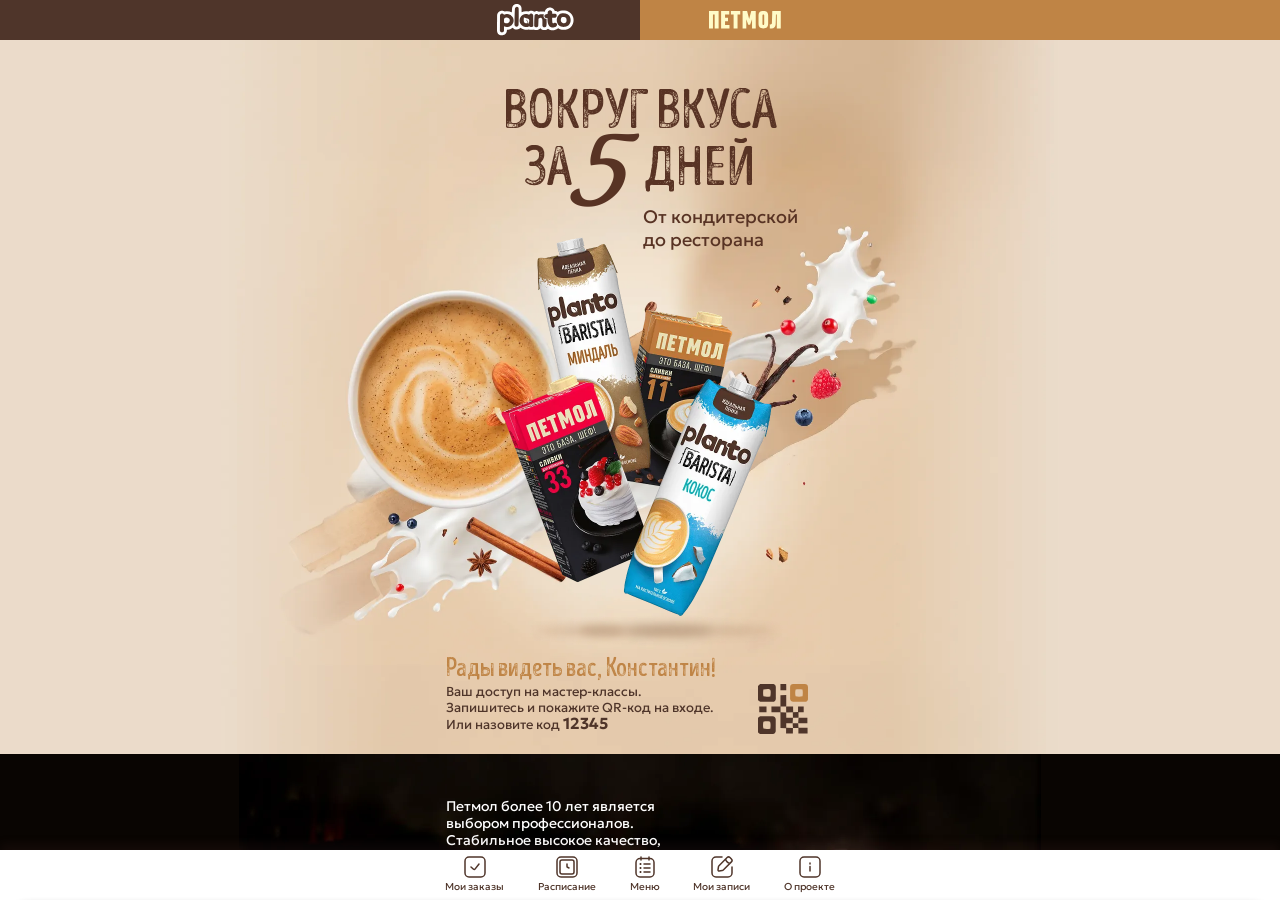
==== commit 34ea23d7: "fix" ====
--- a/index.html
+++ b/index.html
@@ -45,6 +45,7 @@
             <div class="text">
               <h2>Рады видеть вас, Константин!</h2>
               <p>Ваш доступ на мастер-классы. <br />Запишитесь и покажите QR-код на входе.</p>
+              <p>Или назовите код <strong>12345</strong></p>
             </div>
             <img src="./assets/img/svg/qr.svg" alt="" data-popup-open="qr" />
           </div>
@@ -71,10 +72,10 @@
               </p>
             </div>
 
-            <div class="loyality-program">
-              <h2 class="title">7&nbsp;-&nbsp;12 июня 2026</h2>
+            <a href="https://planto-profi.ru/" class="loyality-program" target="_blank">
+              <!-- <h2 class="title">7&nbsp;-&nbsp;12 июня 2026</h2> -->
               <img src="./assets/img/about/banner.webp" alt="" class="banner" />
-            </div>
+            </a>
           </div>
         </section>
 
@@ -85,7 +86,7 @@
 
             <div class="filters">
               <form action="#" class="form" novalidate>
-                <label class="label label--select">
+                <div class="label label--select">
                   <select name="date" class="input" data-select>
                     <option value="" selected disabled hidden>&nbsp;</option>
                     <option value="07.06.2026">7 июня 2026</option>
@@ -96,7 +97,7 @@
                     <option value="12.06.2026">12 июня 2026</option>
                   </select>
                   <p class="placeholder">Выбор даты</p>
-                </label>
+                </div>
               </form>
               <button type="button" class="button black full" id="booking"><span>Мои записи</span></button>
             </div>
@@ -202,7 +203,7 @@
 
             <div class="filters">
               <form action="#" class="form" novalidate>
-                <label class="label label--select">
+                <div class="label label--select">
                   <select name="date" class="input" data-select>
                     <option value="" selected disabled hidden>&nbsp;</option>
                     <option value="07.06.2026">7 июня 2026</option>
@@ -213,7 +214,7 @@
                     <option value="12.06.2026">12 июня 2026</option>
                   </select>
                   <p class="placeholder">Выбор даты</p>
-                </label>
+                </div>
 
                 <fieldset>
                   <p class="radio-description">время<br />подачи</p>
@@ -1009,7 +1010,7 @@
               </label>
             </fieldset>
 
-            <label class="label label--select">
+            <div class="label label--select">
               <select name="position" class="input" data-select required>
                 <option value="" selected disabled hidden>&nbsp;</option>
                 <option value="option 1">Опция 1</option>
@@ -1018,7 +1019,7 @@
                 <option value="option 4">Опция 4</option>
               </select>
               <p class="placeholder">Опции</p>
-            </label>
+            </div>
 
             <ul class="confirmation">
               <li class="date">12 июня</li>
--- a/assets/css/styles.min.css
+++ b/assets/css/styles.min.css
@@ -1 +1 @@
-:root{--font: 'geologica', 'Segoe UI', system-ui, -apple-system, Arial, sans-serif;--inter: 'introhead-b', 'Segoe UI', system-ui, sans-serif;--lifehack: 'lifehack', 'Segoe UI', system-ui, cursive, sans-serif;--fs: 14px;--lh: 1.24;--white: #ffffff;--black: #180000;--red: #ff001d;--gray: #f0f0f0;--bg: #ebdbca;--color: #583324;--light_biege: #ebdbca;--brown: #4f352a;--biege: #bf8445;--color: #583324;--invalid: #ff001d}:root{font-synthesis:none;text-rendering:optimizeLegibility;-webkit-font-smoothing:antialiased;-moz-osx-font-smoothing:grayscale;outline:none;-webkit-tap-highlight-color:rgba(0,0,0,0);-webkit-backface-visibility:hidden;backface-visibility:hidden}*,*:before,*:after{padding:0;margin:0;-webkit-box-sizing:border-box;box-sizing:border-box;-webkit-tap-highlight-color:rgba(0,0,0,0)}html,body,.body{font-family:var(--font);font-size:var(--fs);color:var(--color);font-weight:400;height:100%;z-index:0}.body{display:grid;width:100%;position:relative;min-height:100dvh;grid-template-rows:auto 1fr auto;overflow-x:hidden;overflow-y:auto;-ms-scroll-chaining:none;overscroll-behavior:none;background:var(--bg);-webkit-overflow-scrolling:touch}img{display:block;-o-object-fit:cover;object-fit:cover;-webkit-user-select:none;-moz-user-select:none;-ms-user-select:none;user-select:none}h1,h2,h3,h4,h5,h6,b strong{color:inherit}a{color:inherit;text-decoration:none}ul,ol,menu{list-style:none}fieldset{border:none}button{position:relative;border:none;cursor:pointer;background:none;color:inherit}button:disabled{cursor:auto;pointer-events:none;opacity:.5}.main{display:block;-webkit-box-flex:1;-ms-flex:1;flex:1;-webkit-box-pack:center;-ms-flex-pack:center;justify-content:center;-webkit-box-align:start;-ms-flex-align:start;align-items:flex-start;-ms-flex-line-pack:start;align-content:flex-start;position:relative;width:100%;height:auto}.container{display:block;position:relative;margin:0 auto;width:100%;max-width:420px;padding:0px 16px;z-index:1}.section{display:block;width:100%;position:relative;overflow:hidden;z-index:1;scroll-margin-top:40px}.section.full{min-height:100svh}.section.visible{overflow:visible}.cookie-message{display:-webkit-box;display:-ms-flexbox;display:flex;position:fixed;width:100vw;left:0px;bottom:-1px;padding:40px;border-radius:30px 30px 0px 0px;background:var(--light_biege);-ms-flex-wrap:wrap;flex-wrap:wrap;-webkit-box-pack:center;-ms-flex-pack:center;justify-content:center;-webkit-box-align:center;-ms-flex-align:center;align-items:center;-ms-flex-line-pack:center;align-content:center;text-align:center;gap:28px;-webkit-transition:-webkit-transform .5s ease-in-out 0s;transition:-webkit-transform .5s ease-in-out 0s;transition:transform .5s ease-in-out 0s;transition:transform .5s ease-in-out 0s, -webkit-transform .5s ease-in-out 0s;-webkit-transform:translate(0%, 102%);-ms-transform:translate(0%, 102%);transform:translate(0%, 102%);z-index:100;-webkit-box-shadow:0px -2px 6px rgba(0,0,0,.2);box-shadow:0px -2px 6px rgba(0,0,0,.2)}.cookie-message.active{-webkit-transform:translate(0%, 0%);-ms-transform:translate(0%, 0%);transform:translate(0%, 0%)}.cookie-message p{max-width:940px;font-size:15px;font-weight:300;line-height:1.3}@media(min-width: 1650px){.cookie-message p{text-align:left}}.cookie-message .buttons{display:-webkit-inline-box;display:-ms-inline-flexbox;display:inline-flex;width:auto}.cookie-message .buttons .button{padding:0px 24px;min-width:295px}.custom-scrollbar{display:block;width:100%;max-width:100%;max-height:736px}.simplebar-track.simplebar-vertical{width:6px !important;border-radius:6px !important;background:hsla(0,0%,100%,.6);border:none !important;left:calc(100% + 6px)}.simplebar-scrollbar:before{background-color:var(--biege) !important;width:2px !important;left:2px !important;opacity:.6 !important;border-radius:2px !important}.preloader{display:-webkit-box;display:-ms-flexbox;display:flex;-webkit-box-pack:center;-ms-flex-pack:center;justify-content:center;-webkit-box-align:center;-ms-flex-align:center;align-items:center;-ms-flex-line-pack:center;align-content:center;position:fixed;overflow:hidden;width:100%;height:100%;left:0px;top:0px;z-index:200;background:var(--biege);-webkit-transition:1s;transition:1s;opacity:1;visibility:visible;pointer-events:all}.preloader.hidden{pointer-events:none;opacity:0}.preloader.hidden span{-webkit-transform:scale(0);-ms-transform:scale(0);transform:scale(0)}.preloader-content{display:-webkit-inline-box;display:-ms-inline-flexbox;display:inline-flex;position:relative;width:auto;-webkit-box-orient:vertical;-webkit-box-direction:normal;-ms-flex-direction:column;flex-direction:column;-webkit-box-pack:center;-ms-flex-pack:center;justify-content:center;-webkit-box-align:center;-ms-flex-align:center;align-items:center;-ms-flex-line-pack:center;align-content:center;gap:4px}@font-face{font-family:"geologica";src:url("../fonts/geologica-light.woff2") format("woff2");font-weight:300;font-style:normal;font-display:swap}@font-face{font-family:"geologica";src:url("../fonts/geologica-regular.woff2") format("woff2");font-weight:400;font-style:normal;font-display:swap}@font-face{font-family:"geologica";src:url("../fonts/geologica-medium.woff2") format("woff2");font-weight:500;font-style:normal;font-display:swap}@font-face{font-family:"geologica";src:url("../fonts/geologica-semibold.woff2") format("woff2");font-weight:600;font-style:normal;font-display:swap}@font-face{font-family:"geologica";src:url("../fonts/geologica-bold.woff2") format("woff2");font-weight:700;font-style:normal;font-display:swap}@font-face{font-family:"introhead-b";src:url("../fonts/introhead-b.woff2") format("woff2");font-weight:400;font-style:normal;font-display:swap}@font-face{font-family:"lifehack";src:url("../fonts/lifehack.woff2") format("woff2");font-weight:400;font-style:normal;font-display:swap}.title{display:block;width:100%;margin:0 auto;font-size:40px;line-height:1;text-align:center;font-family:var(--font);font-weight:400;text-transform:uppercase}:root{--input-font-family: var(--font);--input-font-size: 16px;--input-font-weight: 400;--input-text-transform: auto;--input-height: 50px;--input-padding: 0px 16px;--input-background: var(--white);--input-border: 2px solid var(--white);--input-border-radius: 10px;--input-color: var(--brown);--input-placeholder-color: var(--biege);--input-placeholder-opacity: 1;--invalid-border: 2px solid var(--white);--invalid-color: var(--invalid);--form-gap: 16px 18px}.form{display:-webkit-box;display:-ms-flexbox;display:flex;position:relative;-ms-flex-wrap:wrap;flex-wrap:wrap;width:100%;margin-left:auto;margin-right:auto;gap:var(--form-gap)}.form .confirmation{margin:10px 0px}.form fieldset{display:-webkit-box;display:-ms-flexbox;display:flex;position:relative;width:100%;gap:var(--form-gap);-ms-flex-wrap:wrap;flex-wrap:wrap}.form fieldset>.inputError{margin-top:-14px}.form fieldset>.inputError span{padding:0;padding-left:6px}.form fieldset[data-collection]{display:none}.form fieldset[data-collection].active{display:-webkit-box;display:-ms-flexbox;display:flex}.label{display:block;width:100%;position:relative;z-index:1;color:inherit}.label.label--checkbox .inputError span,.label.label--radio .inputError span{padding-left:32px}.label.label--radio{display:inline-block;width:auto}.label.label--select{z-index:5}.label.label--select:has(.choices.is-open){z-index:15}.label .label__text{display:block;padding:0px 4px;font-size:12px;font-family:var(--font);line-height:100%;font-weight:300;text-align:left;padding-bottom:5px}.label .placeholder{display:-webkit-box;display:-ms-flexbox;display:flex;position:absolute;width:0px;height:var(--input-height);left:17.5px;top:-1px;-ms-flex-wrap:wrap;flex-wrap:wrap;-webkit-box-pack:start;-ms-flex-pack:start;justify-content:flex-start;-webkit-box-align:center;-ms-flex-align:center;align-items:center;-ms-flex-line-pack:center;align-content:center;font-size:var(--input-font-size);color:var(--input-placeholder-color);opacity:var(--input-placeholder-opacity);-webkit-transform:scale(1) translate(0px, 0px);-ms-transform:scale(1) translate(0px, 0px);transform:scale(1) translate(0px, 0px);-webkit-transition:-webkit-transform .2s;transition:-webkit-transform .2s;transition:transform .2s;transition:transform .2s, -webkit-transform .2s;pointer-events:none;white-space:nowrap}.input{width:100%;height:var(--input-height);background:var(--input-background);border:var(--input-border);border-radius:var(--input-border-radius);font-family:var(--input-font-family);font-size:var(--input-font-size);font-weight:var(--input-font-weight);color:var(--input-color);padding:var(--input-padding);text-transform:var(--input-text-transform);outline:none;-webkit-appearance:none;-moz-appearance:none;appearance:none;-webkit-transition:.3s;transition:.3s;-webkit-box-shadow:none;box-shadow:none;resize:none}.input::-webkit-input-placeholder{color:var(--input-placeholder-color);opacity:var(--input-placeholder-opacity);-webkit-transition:opacity .3s ease 0s;transition:opacity .3s ease 0s}.input::-moz-placeholder{color:var(--input-placeholder-color);opacity:var(--input-placeholder-opacity);-moz-transition:opacity .3s ease 0s;transition:opacity .3s ease 0s}.input:-ms-input-placeholder{color:var(--input-placeholder-color);opacity:var(--input-placeholder-opacity);-ms-transition:opacity .3s ease 0s;transition:opacity .3s ease 0s}.input::-ms-input-placeholder{color:var(--input-placeholder-color);opacity:var(--input-placeholder-opacity);-ms-transition:opacity .3s ease 0s;transition:opacity .3s ease 0s}.input::placeholder{color:var(--input-placeholder-color);opacity:var(--input-placeholder-opacity);-webkit-transition:opacity .3s ease 0s;transition:opacity .3s ease 0s}.input:focus::-webkit-input-placeholder{opacity:0}.input:focus::-moz-placeholder{opacity:0}.input:focus:-ms-input-placeholder{opacity:0}.input:focus::-ms-input-placeholder{opacity:0}.input:focus::placeholder{opacity:0}.input.input--textarea{height:100px}.input.invalid{border:var(--invalid-border);color:var(--invalid)}.input:not(:-moz-placeholder)+.placeholder{transform:scale(0.7) translate(0px, -20px)}.input:not(:-ms-input-placeholder)+.placeholder{-ms-transform:scale(0.7) translate(0px, -20px);transform:scale(0.7) translate(0px, -20px)}.input:focus+.placeholder,.input:not(:placeholder-shown)+.placeholder{-webkit-transform:scale(0.7) translate(0px, -20px);-ms-transform:scale(0.7) translate(0px, -20px);transform:scale(0.7) translate(0px, -20px)}.input:-webkit-autofill{-webkit-box-shadow:0 0 0px 1000px rgba(0,0,0,0) inset !important;box-shadow:0 0 0px 1000px rgba(0,0,0,0) inset !important;-webkit-text-fill-color:var(--input-color) !important;font-size:var(--input-font-size) !important;font-family:var(--input-font-family) !important;-webkit-transition:background-color 9999s ease-in-out 0s;transition:background-color 9999s ease-in-out 0s}.inputError{display:block;width:100%;height:0px;position:relative;left:0px;text-align:left;overflow:hidden;-webkit-transition:.3s;transition:.3s;z-index:4;pointer-events:none}.inputError span{display:inline-block;position:relative;padding:5px 0px 0px 16px;color:var(--invalid);font-size:10px;font-family:var(--font);top:0px;left:0px}.radio,.checkbox{display:none}.radio+.label__text,.checkbox+.label__text{display:-webkit-inline-box;display:-ms-inline-flexbox;display:inline-flex;-ms-flex-wrap:wrap;flex-wrap:wrap;-webkit-box-align:center;-ms-flex-align:center;align-items:center;-ms-flex-line-pack:center;align-content:center;position:relative;padding:0px;min-height:24px;padding-left:32px;color:inherit;opacity:1;cursor:pointer;line-height:1}.radio+.label__text span,.checkbox+.label__text span{display:inline;font-size:12px;line-height:1.2}.radio+.label__text span a,.checkbox+.label__text span a{display:inline;width:auto;margin:0;text-align:left;color:var(--biege)}.radio+.label__text:before,.checkbox+.label__text:before{content:"";display:block;position:absolute;left:0px;top:0px;width:24px;height:24px;border-radius:6px;border:1px solid var(--gray);background:var(--gray);-webkit-transition:border .3s;transition:border .3s}.radio:checked+.label__text:before,.checkbox:checked+.label__text:before{background:var(--gray) url("../img/svg/checkbox.svg") no-repeat center center;background-size:100% 100%}.radio.invalid+.label__text:before,.checkbox.invalid+.label__text:before{border:1px solid var(--invalid)}.radio+.label__text{width:auto}.radio+.label__text:before{border-radius:24px;border:1px solid var(--gray);background:var(--gray)}.radio:checked+.label__text:before{background:var(--gray) url("../img/svg/radio.svg") no-repeat center center;background-size:100% 100%}.radio.invalid+.label__text:before{border:1px solid var(--invalid)}.radio-description{display:-webkit-inline-box;display:-ms-inline-flexbox;display:inline-flex;-webkit-box-align:center;-ms-flex-align:center;align-items:center;min-height:26px;width:auto;font-size:12px;line-height:14px;font-weight:300;-webkit-box-flex:1;-ms-flex:1;flex:1;margin-top:-2px;padding-left:6px;text-align:left}.radio-description.small{font-size:14px;line-height:12px}.label[data-quantity]{display:-webkit-inline-box;display:-ms-inline-flexbox;display:inline-flex;width:auto}.label[data-quantity] .quantity{display:inline-block;width:46px;height:20px;min-width:20px;text-align:center;border:none;background:none;font-family:var(--font);font-weight:400;font-size:20px}.label[data-quantity] [data-minus],.label[data-quantity] [data-plus]{display:block;position:relative;width:20px;height:20px;border-radius:20px;overflow:hidden;font-size:0px;color:rgba(0,0,0,0);cursor:pointer}.label[data-quantity] [data-minus]{background:url("../img/svg/minus.svg") no-repeat center center/cover}.label[data-quantity] [data-plus]{background:url("../img/svg/plus.svg") no-repeat center center/cover}input[type=number]{-webkit-appearance:textfield;-moz-appearance:textfield;appearance:textfield;outline:none}input[type=number]::-webkit-outer-spin-button,input[type=number]::-webkit-inner-spin-button{-webkit-appearance:none;margin:0}input[type=number]{-moz-appearance:textfield;-webkit-appearance:textfield;appearance:textfield}input[type=time]{appearance:none;-webkit-appearance:none;-moz-appearance:textfield}input[type=time]::-webkit-calendar-picker-indicator{display:none;opacity:0;pointer-events:none}input[type=time]::-webkit-inner-spin-button,input[type=time]::-webkit-clear-button{display:none;-webkit-appearance:none}.alert.alert-danger{display:-webkit-box;display:-ms-flexbox;display:flex;position:relative;width:100%;background:var(--invalid);border-radius:6px;-ms-flex-wrap:wrap;flex-wrap:wrap;-webkit-box-pack:center;-ms-flex-pack:center;justify-content:center;-webkit-box-align:center;-ms-flex-align:center;align-items:center;-ms-flex-line-pack:center;align-content:center;gap:14px;font-size:12px;line-height:1.24;padding:14px 16px;margin:0 auto}.choices{background:none;border-radius:10px;width:100%;height:50px !important;background:var(--white);font-family:var(--font);text-align:left;border:none;margin:0 auto;z-index:10}.choices.is-open{border-radius:10px 10px 0px 0px}.choices.is-open.is-flipped{border-radius:0px 0px 10px 10px}.choices.is-open.is-flipped .choices__list--dropdown{padding-top:8px;padding-bottom:0px;-webkit-box-shadow:0px -4px 4px rgba(0,0,0,.149);box-shadow:0px -4px 4px rgba(0,0,0,.149);border-radius:10px 10px 0px 0px !important}.choices.is-open .choices__inner{border-radius:10px 10px 0px 0px}.choices[data-type*=select-one] .choices__input{padding:0;border-bottom:none;background-color:none;margin:0;min-height:50px}.choices__inner{width:calc(100% - 40px);height:50px;text-align:left;border:none;padding:0 !important;background-color:rgba(0,0,0,0);border-radius:0px 0px 10px 10px;font-size:16px;font-weight:400;color:var(--black);overflow:hidden}.choices__list{border:none !important;overflow:hidden;padding:0px;background:none}.choices__list.choices__list--single{background:none !important;padding:0px 16px !important;padding-right:0px !important}.choices__list.choices__list--single>.choices__item{margin:0;height:50px;padding:0px !important;font-size:16px;margin-top:0}.choices__list--dropdown{padding-bottom:8px;-webkit-box-shadow:0px 4px 4px rgba(0,0,0,.149);box-shadow:0px 4px 4px rgba(0,0,0,.149)}.choices__list--dropdown [data-choice-disabled]{display:none}.choices__list--dropdown{left:0px;width:100% !important;border-radius:0px 0px 10px 10px !important;border:none !important;border-top:none !important;font-size:16px !important;font-weight:400;text-align:left;background:var(--white) !important}.choices__list--dropdown.is-active{background:none}.choices__list--dropdown .choices__item{background:var(--white);height:auto !important;opacity:1}.choices__list--dropdown .choices__item.is-highlighted{background:rgba(0,0,0,.1) !important}.choices__item{display:block;background:none;-webkit-box-shadow:none;box-shadow:none;font-size:16px !important;width:100%;margin:0 auto;padding:0px !important;color:var(--black)}.choices__item.choices__item--selectable{display:-webkit-box;display:-ms-flexbox;display:flex;-webkit-box-pack:start;-ms-flex-pack:start;justify-content:flex-start;-webkit-box-align:center;-ms-flex-align:center;align-items:center;-ms-flex-line-pack:center;align-content:center;height:50px;padding:6px 14px !important}.choices__item:before,.choices__item:after{content:none !important}.choices[data-type*=select-one]::after{width:24px;height:24px;border:none !important;margin:0 !important;top:50%;right:10px;background:url("../img/svg/select.svg") no-repeat center center;-webkit-transform:translate(0px, -50%) rotate(0deg);-ms-transform:translate(0px, -50%) rotate(0deg);transform:translate(0px, -50%) rotate(0deg);-webkit-transition:.3s;transition:.3s}.choices.is-open[data-type*=select-one]::after{-webkit-transform:translate(0px, -50%) rotate(180deg);-ms-transform:translate(0px, -50%) rotate(180deg);transform:translate(0px, -50%) rotate(180deg)}.choices__list--single .choices__placeholder{color:var(--biege) !important;font-size:16px !important;opacity:1 !important}.label.label--select:has(.choices.is-open){z-index:11}.label.label--select .placeholder{z-index:12}.label.label--select .choices.is-focused+.placeholder,.label.label--select .choices.is-open+.placeholder,.label.label--select .choices:has(.choices__list--single>.choices__item:not(.choices__placeholder))+.placeholder{-webkit-transform:scale(0.7) translate(0px, -20px);-ms-transform:scale(0.7) translate(0px, -20px);transform:scale(0.7) translate(0px, -20px)}.buttons{display:-webkit-box;display:-ms-flexbox;display:flex;position:relative;width:100%;-ms-flex-wrap:wrap;flex-wrap:wrap;-webkit-box-pack:center;-ms-flex-pack:center;justify-content:center;gap:12px}.button{display:-webkit-box;display:-ms-flexbox;display:flex;min-height:50px;-webkit-box-pack:center;-ms-flex-pack:center;justify-content:center;-webkit-box-align:center;-ms-flex-align:center;align-items:center;-ms-flex-line-pack:center;align-content:center;position:relative;overflow:hidden;border-radius:10px;padding:0px 30px;background:var(--biege)}.button span{display:block;font-family:var(--font);color:var(--white);font-weight:400;font-size:16px;line-height:1.5}.button>*{z-index:1;pointer-events:none}.button.black{background:var(--black)}.button.full{width:100%}.button.small{min-height:38px;padding:0px 40px}.button.small span{line-height:1}.header{position:sticky;display:-webkit-box;display:-ms-flexbox;display:flex;-webkit-box-pack:justify;-ms-flex-pack:justify;justify-content:space-between;-webkit-box-align:center;-ms-flex-align:center;align-items:center;-ms-flex-line-pack:center;align-content:center;top:0px;left:0px;z-index:20;width:100%;height:40px;-ms-flex-negative:0;flex-shrink:0;background:var(--brown)}.header:before{content:"";display:block;position:absolute;width:50%;height:40px;right:0px;top:0px;background:var(--biege)}.header .container{display:-webkit-box;display:-ms-flexbox;display:flex;-webkit-box-pack:center;-ms-flex-pack:center;justify-content:center;-webkit-box-align:center;-ms-flex-align:center;align-items:center;-ms-flex-line-pack:center;align-content:center;padding:0}.header .inner{display:-webkit-box;display:-ms-flexbox;display:flex;-webkit-box-pack:center;-ms-flex-pack:center;justify-content:center;-webkit-box-align:center;-ms-flex-align:center;align-items:center;width:50%;height:40px}.navigation-menu{display:block;width:100%;height:50px;position:sticky;left:0px;bottom:0px;z-index:20;background:var(--white);padding:0px 20px;-webkit-box-shadow:0px -6px 10px rgba(132,72,73,.1);box-shadow:0px -6px 10px rgba(132,72,73,.1)}.navigation-menu ul{display:-webkit-box;display:-ms-flexbox;display:flex;width:100%;height:100%;max-width:390px;-ms-flex-wrap:nowrap;flex-wrap:nowrap;margin:0 auto;-webkit-box-pack:justify;-ms-flex-pack:justify;justify-content:space-between;-webkit-box-align:center;-ms-flex-align:center;align-items:center}.navigation-menu ul li,.navigation-menu ul a{display:-webkit-inline-box;display:-ms-inline-flexbox;display:inline-flex;position:relative;-ms-flex-wrap:wrap;flex-wrap:wrap;-webkit-box-orient:vertical;-webkit-box-direction:normal;-ms-flex-direction:column;flex-direction:column;-webkit-box-pack:center;-ms-flex-pack:center;justify-content:center;-webkit-box-align:center;-ms-flex-align:center;align-items:center;-ms-flex-line-pack:center;align-content:center;gap:2px;color:Var(--brown);font-size:10px;line-height:1.24}.tabs{width:100%;display:block}.tabs-navigation{display:-webkit-box;display:-ms-flexbox;display:flex;position:relative;width:100%;-webkit-box-pack:stretch;-ms-flex-pack:stretch;justify-content:stretch;-webkit-box-align:center;-ms-flex-align:center;align-items:center;-ms-flex-line-pack:center;align-content:center;overflow:hidden;border-radius:24px 24px 0px 0px;background:var(--red-dark)}.tabs-navigation li{-webkit-box-flex:1;-ms-flex:1;flex:1}.tabs-navigation li:first-child{-webkit-box-flex:0;-ms-flex:none;flex:none;-ms-flex-negative:0;flex-shrink:0;width:36%}.tabs-navigation li button{display:-webkit-box;display:-ms-flexbox;display:flex;position:relative;width:100%;-ms-flex-wrap:wrap;flex-wrap:wrap;-webkit-box-pack:center;-ms-flex-pack:center;justify-content:center;-webkit-box-align:center;-ms-flex-align:center;align-items:center;-ms-flex-line-pack:center;align-content:center;min-height:66px;border-radius:24px 24px 0px 0px;background:rgba(0,0,0,0);-webkit-transition:.3s;transition:.3s;font-size:24px;font-weight:500;font-family:var(--font);text-transform:uppercase}@media(max-width: 767px){.tabs-navigation li button{min-height:56px;font-size:22px}}.tabs-navigation li button.active{background:var(--red);pointer-events:none}.tab{display:block;width:100%;position:relative;overflow:hidden;height:0px;opacity:0;-webkit-transition:.5s;transition:.5s}.tab.active{opacity:1}[data-accordeon]{display:block;position:relative;width:100%}[data-accordeon] [data-accordeon-head]{cursor:pointer;-webkit-user-select:none;-moz-user-select:none;-ms-user-select:none;user-select:none;outline:none;position:relative;width:100%;min-height:24px;padding-right:34px}[data-accordeon] [data-accordeon-head]:before{content:"";position:absolute;right:0px;top:50%;width:24px;height:24px;border-radius:24px;background:url("../img/svg/arrow-down.svg") no-repeat center center/cover;-webkit-transform:translate(0%, -50%) rotate(0deg);-ms-transform:translate(0%, -50%) rotate(0deg);transform:translate(0%, -50%) rotate(0deg);-webkit-transition:-webkit-transform .5s ease 0s;transition:-webkit-transform .5s ease 0s;transition:transform .5s ease 0s;transition:transform .5s ease 0s, -webkit-transform .5s ease 0s}[data-accordeon].active>[data-accordeon-head]:before{-webkit-transform:translate(0%, -50%) rotate(180deg);-ms-transform:translate(0%, -50%) rotate(180deg);transform:translate(0%, -50%) rotate(180deg)}[data-accordeon].red [data-accordeon-head]{display:-webkit-box;display:-ms-flexbox;display:flex;position:relative;width:100%;-webkit-box-orient:horizontal;-webkit-box-direction:normal;-ms-flex-direction:row;flex-direction:row;-webkit-box-pack:end;-ms-flex-pack:end;justify-content:flex-end;-webkit-box-align:end;-ms-flex-align:end;align-items:flex-end;-ms-flex-line-pack:end;align-content:flex-end;gap:10px;padding-right:0px;align-items:flex-end}[data-accordeon].red [data-accordeon-head]:before{display:block;-ms-flex-negative:0;flex-shrink:0;-webkit-box-ordinal-group:3;-ms-flex-order:2;order:2;position:relative;top:auto;right:auto;width:24px;height:24px;-webkit-transform:translate(0%, 5%) rotate(0deg);-ms-transform:translate(0%, 5%) rotate(0deg);transform:translate(0%, 5%) rotate(0deg);background:url("../img/svg/arrow-down-red.svg") no-repeat center center/cover}[data-accordeon].red.active>[data-accordeon-head]:before{-webkit-transform:translate(0%, 5%) rotate(180deg);-ms-transform:translate(0%, 5%) rotate(180deg);transform:translate(0%, 5%) rotate(180deg)}[data-accordeon-body]{display:block;position:relative;overflow:hidden;width:100%;height:0px}.section--hero{display:-webkit-box;display:-ms-flexbox;display:flex;-webkit-box-orient:vertical;-webkit-box-direction:normal;-ms-flex-direction:column;flex-direction:column;-webkit-box-align:center;-ms-flex-align:center;align-items:center;padding-top:50px;background:var(--bg) url("../img/hero/bg.webp") no-repeat center -40px;background-size:838px auto}.hero-title{font-size:55.76px;line-height:.8;font-family:var(--inter);text-align:center;font-weight:400}.hero-title span{display:inline-block;position:relative;-webkit-transform:skewX(-20deg) translate(0px, 14px);-ms-transform:skewX(-20deg) translate(0px, 14px);transform:skewX(-20deg) translate(0px, 14px);font-size:100px;line-height:40px;font-family:var(--lifehack)}.hero-subtitle{display:block;position:relative;margin-top:14px;font-size:18px;-webkit-transform:translate(52%, 0%);-ms-transform:translate(52%, 0%);transform:translate(52%, 0%)}.hero-image{width:355px;max-width:100%;margin-top:-60px;margin-bottom:4px}.hero-greating{display:-webkit-box;display:-ms-flexbox;display:flex;position:relative;width:100%;max-width:420px;-webkit-box-pack:justify;-ms-flex-pack:justify;justify-content:space-between;-webkit-box-align:end;-ms-flex-align:end;align-items:flex-end;-ms-flex-line-pack:end;align-content:flex-end;gap:16px;padding:0px 16px 20px 16px}.hero-greating img{width:50px;-ms-flex-negative:0;flex-shrink:0;margin:0 auto;cursor:pointer}.hero-greating h2{font-size:26px;font-family:var(--inter);color:Var(--biege)}.hero-greating p{font-size:13px;line-height:1.24;color:var(--brown)}.section--form{background:var(--black);color:var(--white);padding:32px 0px}.section--form .form{margin-top:25px;max-width:310px}.section--about{padding-bottom:40px}.section--about img{max-width:100%}.about{padding-top:44px;height:635px;background:#090502 url("../img/about/bg.webp") no-repeat center top;background-size:802px auto;color:var(--white)}.about p{display:block;max-width:220px;font-size:14px;font-weight:400;line-height:1.24}.about img{width:229px;margin-left:auto;margin-top:-74px}.about-circle{display:-webkit-box;display:-ms-flexbox;display:flex;position:relative;width:420px;height:420px;border-radius:420px;-webkit-box-orient:vertical;-webkit-box-direction:normal;-ms-flex-direction:column;flex-direction:column;-webkit-box-pack:center;-ms-flex-pack:center;justify-content:center;-webkit-box-align:center;-ms-flex-align:center;align-items:center;-ms-flex-line-pack:center;align-content:center;gap:12px;background:url("../img/about/circle.webp") no-repeat center center/cover;left:50%;margin-left:-210px;margin-top:-210px}.about-circle img{width:238px;margin-top:-114px}.about-circle p{display:block;max-width:312px;text-align:center}.loyality-program{display:-webkit-box;display:-ms-flexbox;display:flex;position:relative;width:100%;-webkit-box-orient:vertical;-webkit-box-direction:normal;-ms-flex-direction:column;flex-direction:column;-webkit-box-pack:center;-ms-flex-pack:center;justify-content:center;-webkit-box-align:center;-ms-flex-align:center;align-items:center;-ms-flex-line-pack:center;align-content:center;gap:4px;text-align:center;margin-top:32px}.loyality-program .title{font-size:32px;color:var(--biege)}.loyality-program .banner{margin:0 auto;margin-top:30px;max-width:100%}.section--schedule{padding:40px 0px;z-index:2}.section--schedule .title{text-align:left}.section--schedule .filters{margin-bottom:20px}.filters{display:-webkit-box;display:-ms-flexbox;display:flex;position:relative;width:100%;-ms-flex-wrap:wrap;flex-wrap:wrap;-webkit-box-pack:justify;-ms-flex-pack:justify;justify-content:space-between;-webkit-box-align:center;-ms-flex-align:center;align-items:center;-ms-flex-line-pack:center;align-content:center;margin-top:26px;gap:14px}.filters .form{width:100%}.filters .form>fieldset{width:auto;-webkit-box-align:center;-ms-flex-align:center;align-items:center}.schedule,.schedule li{display:-webkit-box;display:-ms-flexbox;display:flex;position:relative;width:100%;-webkit-box-orient:vertical;-webkit-box-direction:normal;-ms-flex-direction:column;flex-direction:column;-webkit-box-pack:center;-ms-flex-pack:center;justify-content:center;-webkit-box-align:center;-ms-flex-align:center;align-items:center;-ms-flex-line-pack:center;align-content:center;gap:4px}.schedule__inner{display:-webkit-box;display:-ms-flexbox;display:flex;position:relative;width:100%;-webkit-box-orient:vertical;-webkit-box-direction:normal;-ms-flex-direction:column;flex-direction:column;-webkit-box-pack:center;-ms-flex-pack:center;justify-content:center;-webkit-box-align:center;-ms-flex-align:center;align-items:center;-ms-flex-line-pack:center;align-content:center;gap:16px;background:var(--white);border-radius:24px;padding:20px 24px}.schedule__inner.schedule__inner--date{padding:0px 24px;min-height:54px}.schedule__inner.schedule__inner--date p{display:-webkit-box;display:-ms-flexbox;display:flex;-webkit-box-align:center;-ms-flex-align:center;align-items:center;gap:8px;width:100%;text-align:left;font-size:24px;font-weight:700}.schedule__inner.schedule__inner--date p span{font-size:60px;line-height:0;font-family:var(--lifehack)}.schedule__time{display:-webkit-box;display:-ms-flexbox;display:flex;position:relative;width:100%;-webkit-box-pack:justify;-ms-flex-pack:justify;justify-content:space-between;-webkit-box-align:center;-ms-flex-align:center;align-items:center;-ms-flex-line-pack:center;align-content:center;gap:20px}.schedule__time p{display:inline-block;width:auto;font-size:18px;line-height:1;font-weight:300}.schedule__time span{font-size:12px;line-height:1;font-weight:300;opacity:.5}.schedule__title{font-size:18px;line-height:1;font-weight:500}.schedule__text{font-size:14px;font-weight:300;line-height:1.2;padding-top:5px}#booking{scroll-margin:50px}.section--menu{background:var(--black);color:var(--white);padding:40px 0px;z-index:2;max-width:420px;margin:0 auto}@media(min-width: 420px){.section--menu{border-radius:30px;padding-bottom:20px}}.section--menu .title{text-align:left}.section--menu .filters{margin-bottom:20px}.section--menu .filters .label--select{max-width:170px}.section--menu .filters fieldset{margin-left:auto}.section--menu .filters fieldset .label{width:80px}.section--menu .filters fieldset .label input[type=time]{color:var(--biege);padding:0px 14px;text-align:center}.menu{display:-webkit-box;display:-ms-flexbox;display:flex;position:relative;width:100%;-webkit-box-orient:vertical;-webkit-box-direction:normal;-ms-flex-direction:column;flex-direction:column;-webkit-box-pack:center;-ms-flex-pack:center;justify-content:center;-webkit-box-align:center;-ms-flex-align:center;align-items:center;-ms-flex-line-pack:center;align-content:center;gap:4px}.menu li{width:100%;display:block;position:relative;overflow:hidden;z-index:1;border-radius:24px;background:var(--light_biege);color:var(--brown)}.menu li.disabled{pointer-events:none}.menu li.disabled>*{opacity:.3}.menu__head{display:block;position:relative;width:100%;min-height:50px;padding:12px 24px;border-bottom:1px solid var(--brown)}.menu__row{display:-webkit-box;display:-ms-flexbox;display:flex;position:relative;width:100%;gap:4px;-webkit-box-pack:justify;-ms-flex-pack:justify;justify-content:space-between;-webkit-box-align:center;-ms-flex-align:center;align-items:center;-ms-flex-line-pack:center;align-content:center}.menu__title{display:inline-block;width:auto;font-size:22px;line-height:1;font-weight:700}.menu__timeset{display:inline-block;width:auto;max-width:120px;font-size:14px;font-weight:400;line-height:1.24;text-align:right}.menu__timeset span{text-wrap:nowrap}.menu__body{display:-webkit-box;display:-ms-flexbox;display:flex;position:relative;width:100%;-webkit-box-orient:vertical;-webkit-box-direction:normal;-ms-flex-direction:column;flex-direction:column;gap:20px;padding:20px 24px}.menu__body .menu__item{display:-webkit-box;display:-ms-flexbox;display:flex;position:relative;width:100%;-webkit-box-orient:vertical;-webkit-box-direction:normal;-ms-flex-direction:column;flex-direction:column;gap:8px}.menu__body .name{-webkit-box-ordinal-group:2;-ms-flex-order:1;order:1;font-size:18px;line-height:1.1;font-weight:500;margin-right:auto}.menu__body .gramm{-webkit-box-ordinal-group:4;-ms-flex-order:3;order:3;-ms-flex-negative:0;flex-shrink:0;text-wrap:nowrap;font-size:16px;line-height:1.2;font-weight:300;opacity:.5}.menu__body .description{font-size:14px;line-height:1.2;font-weight:300;opacity:.5;padding-top:5px}.menu__body .prise{font-size:18px;font-weight:300;line-height:1}.menu__body .quantity{display:-webkit-inline-box;display:-ms-inline-flexbox;display:inline-flex;position:relative;width:auto;gap:10px;-webkit-box-orient:horizontal;-webkit-box-direction:normal;-ms-flex-direction:row;flex-direction:row;-webkit-box-pack:center;-ms-flex-pack:center;justify-content:center;-webkit-box-align:center;-ms-flex-align:center;align-items:center;-ms-flex-line-pack:center;align-content:center}.menu__body .quantity [data-minus],.menu__body .quantity [data-plus]{width:28px;height:28px;border-radius:10px}.menu__body .quantity .radio-description{font-size:18px}.menu__body .quantity .label[data-quantity] .quantity{width:40px;height:28px}.menu__body .delete{width:32px;height:32px;background:url("../img/svg/delete.svg") no-repeat center center/cover;-webkit-box-ordinal-group:3;-ms-flex-order:2;order:2}.menu__body .total{border-top:1px solid var(--brown);padding-top:12px;font-size:22px;line-height:1.24;font-weight:700}.your-order{display:-webkit-box;display:-ms-flexbox;display:flex;position:relative;width:100%;-webkit-box-orient:vertical;-webkit-box-direction:normal;-ms-flex-direction:column;flex-direction:column;-webkit-box-pack:center;-ms-flex-pack:center;justify-content:center;gap:20px;margin-top:32px}.your-order .title{text-align:center}.section--orders{padding:40px 0px}.section--orders .confirmation>li{font-family:var(--font);font-size:18px;line-height:24px}.confirmation{display:-webkit-box;display:-ms-flexbox;display:flex;position:relative;width:100%;-webkit-box-pack:center;-ms-flex-pack:center;justify-content:center;-webkit-box-align:center;-ms-flex-align:center;align-items:center;-ms-flex-line-pack:center;align-content:center;gap:28px}.confirmation li{display:-webkit-inline-box;display:-ms-inline-flexbox;display:inline-flex;gap:8px;font-family:var(--inter);text-transform:uppercase;font-size:28px;line-height:1}.confirmation li:before{content:"";width:24px;height:24px}.confirmation li.date:before{background:url("../img/svg/calendar.svg") no-repeat center center/contain}.confirmation li.time:before{background:url("../img/svg/time.svg") no-repeat center center/contain}.orders{display:-webkit-box;display:-ms-flexbox;display:flex;position:relative;width:100%;max-width:414px;-webkit-box-orient:vertical;-webkit-box-direction:normal;-ms-flex-direction:column;flex-direction:column;gap:34px;margin:0 auto;margin-top:30px}.orders>li{display:-webkit-box;display:-ms-flexbox;display:flex;position:relative;width:100%;-webkit-box-orient:vertical;-webkit-box-direction:normal;-ms-flex-direction:column;flex-direction:column;gap:16px}.order-table{display:-webkit-box;display:-ms-flexbox;display:flex;position:relative;width:100%;-webkit-box-orient:vertical;-webkit-box-direction:normal;-ms-flex-direction:column;flex-direction:column;-webkit-box-pack:center;-ms-flex-pack:center;justify-content:center;-webkit-box-align:center;-ms-flex-align:center;align-items:center;-ms-flex-line-pack:center;align-content:center;gap:20px;background:var(--white);border-radius:24px;padding:20px 24px}.order-table h3{color:var(--biege);font-size:18px;font-weight:400}.order-table table{width:100%}.order-table table th{color:var(--biege);font-size:12px;font-weight:300}.order-table table td{padding:10px 0px;font-size:18px;font-weight:300}.order-table table th:last-child,.order-table table td:last-child{max-width:58px;text-align:right}.body.locked{overflow-x:hidden;overflow-y:hidden}.backdrop{-webkit-transform:translateZ(0);transform:translateZ(0);will-change:opacity;-webkit-backface-visibility:hidden;backface-visibility:hidden;-webkit-tap-highlight-color:rgba(0,0,0,0);display:grid;place-items:center;position:fixed;top:0;left:0;width:100%;height:100dvh;z-index:1000;overflow-x:hidden;overflow-y:scroll;-webkit-overflow-scrolling:touch;padding:20px 10px;backdrop-filter:blur(5px);-webkit-transition:opacity .5s ease-in-out 0s,visibility .5s ease-in-out 0s;transition:opacity .5s ease-in-out 0s,visibility .5s ease-in-out 0s;opacity:0;pointer-events:none;visibility:hidden}.backdrop.active{visibility:visible;opacity:1;pointer-events:all}.backdrop:before{content:"";display:block;position:absolute;pointer-events:none;left:-20px;right:-20px;top:-50px;width:calc(100% + 70px);height:calc(100% + 70px);background:rgba(0,0,0,.4);grid-area:1/1/2/2}.popup{position:relative;-webkit-transition:.5s;transition:.5s;-webkit-transform:translate(0px, 50px);-ms-transform:translate(0px, 50px);transform:translate(0px, 50px);opacity:0;z-index:1;-webkit-user-select:none;-moz-user-select:none;-ms-user-select:none;user-select:none;width:100%;pointer-events:none}.popup.visible{opacity:1;-webkit-transform:translate(0px, 0px);-ms-transform:translate(0px, 0px);transform:translate(0px, 0px)}.popup-close{display:block;position:absolute;width:32px;height:32px;right:8px;top:8px;cursor:pointer}.popup-close:after{content:"";display:block;width:100%;height:100%;-webkit-transition:-webkit-transform .3s;transition:-webkit-transform .3s;transition:transform .3s;transition:transform .3s, -webkit-transform .3s;-webkit-transform:rotate(0deg);-ms-transform:rotate(0deg);transform:rotate(0deg);background:url("../img/svg/close.svg") no-repeat center center/cover}.popup-close:hover:after{-webkit-transform:rotate(90deg);-ms-transform:rotate(90deg);transform:rotate(90deg)}.popup-content{display:-webkit-box;display:-ms-flexbox;display:flex;-webkit-box-orient:vertical;-webkit-box-direction:normal;-ms-flex-direction:column;flex-direction:column;-webkit-box-pack:center;-ms-flex-pack:center;justify-content:center;-webkit-box-align:center;-ms-flex-align:center;align-items:center;-ms-flex-line-pack:center;align-content:center;text-align:center;gap:24px;position:relative;margin:0 auto;width:100%;max-width:345px;-webkit-user-select:none;-moz-user-select:none;-ms-user-select:none;user-select:none;background:var(--light_biege);border-radius:30px;padding:50px 32px 32px 32px;pointer-events:all}.popup-content .buttons{margin-top:12px}.popup-title{font-size:24px;font-weight:600;line-height:1.1;text-transform:uppercase;color:var(--biege)}.popup-text{font-size:15px;font-weight:400;line-height:1.3}.popup-text.big{font-size:20px}#qr img{max-width:100%}[data-simplebar]{position:relative;-webkit-box-orient:vertical;-webkit-box-direction:normal;-ms-flex-direction:column;flex-direction:column;-ms-flex-wrap:wrap;flex-wrap:wrap;-webkit-box-pack:start;-ms-flex-pack:start;justify-content:flex-start;-ms-flex-line-pack:start;align-content:flex-start;-webkit-box-align:start;-ms-flex-align:start;align-items:flex-start}.simplebar-wrapper{overflow:hidden;width:inherit;height:inherit;max-width:inherit;max-height:inherit}.simplebar-mask{direction:inherit;position:absolute;overflow:hidden;padding:0;margin:0;left:0;top:0;bottom:0;right:0;width:auto !important;height:auto !important;z-index:0}.simplebar-offset{direction:inherit !important;-webkit-box-sizing:inherit !important;box-sizing:inherit !important;resize:none !important;position:absolute;top:0;left:0;bottom:0;right:0;padding:0;margin:0;-webkit-overflow-scrolling:touch}.simplebar-content-wrapper{direction:inherit;-webkit-box-sizing:border-box !important;box-sizing:border-box !important;position:relative;display:block;height:100%;width:auto;max-width:100%;max-height:100%;overflow:auto;scrollbar-width:none;-ms-overflow-style:none}.simplebar-content-wrapper::-webkit-scrollbar,.simplebar-hide-scrollbar::-webkit-scrollbar{display:none;width:0;height:0}.simplebar-content:before,.simplebar-content:after{content:" ";display:table}.simplebar-placeholder{max-height:100%;max-width:100%;width:100%;pointer-events:none}.simplebar-height-auto-observer-wrapper{-webkit-box-sizing:inherit !important;box-sizing:inherit !important;height:100%;width:100%;max-width:1px;position:relative;float:left;max-height:1px;overflow:hidden;z-index:-1;padding:0;margin:0;pointer-events:none;-webkit-box-flex:inherit;-ms-flex-positive:inherit;flex-grow:inherit;-ms-flex-negative:0;flex-shrink:0;-ms-flex-preferred-size:0;flex-basis:0}.simplebar-height-auto-observer{-webkit-box-sizing:inherit;box-sizing:inherit;display:block;opacity:0;position:absolute;top:0;left:0;height:1000%;width:1000%;min-height:1px;min-width:1px;overflow:hidden;pointer-events:none;z-index:-1}.simplebar-track{z-index:1;position:absolute;right:0;bottom:0;pointer-events:none;overflow:hidden}[data-simplebar].simplebar-dragging{pointer-events:none;-webkit-touch-callout:none;-webkit-user-select:none;-moz-user-select:none;-ms-user-select:none;user-select:none}[data-simplebar].simplebar-dragging .simplebar-content{pointer-events:none;-webkit-touch-callout:none;-webkit-user-select:none;-moz-user-select:none;-ms-user-select:none;user-select:none}[data-simplebar].simplebar-dragging .simplebar-track{pointer-events:all}.simplebar-scrollbar{position:absolute;left:0;right:0;min-height:10px}.simplebar-scrollbar:before{position:absolute;content:"";background:#000;border-radius:7px;left:2px;right:2px;opacity:0;-webkit-transition:opacity .2s .5s linear;transition:opacity .2s .5s linear}.simplebar-scrollbar.simplebar-visible:before{opacity:.5;-webkit-transition-delay:0s;transition-delay:0s;-webkit-transition-duration:0s;transition-duration:0s}.simplebar-track.simplebar-vertical{top:0;width:11px}.simplebar-scrollbar:before{top:2px;bottom:2px;left:2px;right:2px}.simplebar-track.simplebar-horizontal{left:0;height:11px}.simplebar-track.simplebar-horizontal .simplebar-scrollbar{right:auto;left:0;top:0;bottom:0;min-height:0;min-width:10px;width:auto}[data-simplebar-direction=rtl] .simplebar-track.simplebar-vertical{right:auto;left:0}.simplebar-dummy-scrollbar-size{direction:rtl;position:fixed;opacity:0;visibility:hidden;height:500px;width:500px;overflow-y:hidden;overflow-x:scroll;-ms-overflow-style:scrollbar !important}.simplebar-dummy-scrollbar-size>div{width:200%;height:200%;margin:10px 0}.simplebar-hide-scrollbar{position:fixed;left:0;visibility:hidden;overflow-y:scroll;scrollbar-width:none;-ms-overflow-style:none}.footer{display:-webkit-box;display:-ms-flexbox;display:flex;-webkit-box-orient:vertical;-webkit-box-direction:normal;-ms-flex-direction:column;flex-direction:column;-webkit-box-pack:center;-ms-flex-pack:center;justify-content:center;-webkit-box-align:center;-ms-flex-align:center;align-items:center;-ms-flex-line-pack:center;align-content:center;width:100%;height:auto;gap:30px;background:var(--white);padding:34px 20px;text-align:center}.footer a{font-size:16px;font-weight:300;line-height:2.1}.footer-navigation{display:-webkit-box;display:-ms-flexbox;display:flex;position:relative;width:100%;-webkit-box-orient:vertical;-webkit-box-direction:normal;-ms-flex-direction:column;flex-direction:column;-webkit-box-pack:center;-ms-flex-pack:center;justify-content:center;-webkit-box-align:center;-ms-flex-align:center;align-items:center;-ms-flex-line-pack:center;align-content:center;gap:1px}.footer-navigation a{color:var(--biege)}.footer-links{display:-webkit-box;display:-ms-flexbox;display:flex;position:relative;width:100%;-ms-flex-wrap:wrap;flex-wrap:wrap;-webkit-box-pack:justify;-ms-flex-pack:justify;justify-content:space-between;-webkit-box-align:center;-ms-flex-align:center;align-items:center;-ms-flex-line-pack:center;align-content:center;gap:20px;max-width:284px}.footer-links a{color:var(--brown)}+:root{--font: 'geologica', 'Segoe UI', system-ui, -apple-system, Arial, sans-serif;--inter: 'introhead-b', 'Segoe UI', system-ui, sans-serif;--lifehack: 'lifehack', 'Segoe UI', system-ui, cursive, sans-serif;--fs: 14px;--lh: 1.24;--white: #ffffff;--black: #180000;--red: #ff001d;--gray: #f0f0f0;--bg: #ebdbca;--color: #583324;--light_biege: #ebdbca;--brown: #4f352a;--biege: #bf8445;--color: #583324;--invalid: #ff001d}:root{font-synthesis:none;text-rendering:optimizeLegibility;-webkit-font-smoothing:antialiased;-moz-osx-font-smoothing:grayscale;outline:none;-webkit-tap-highlight-color:rgba(0,0,0,0);-webkit-backface-visibility:hidden;backface-visibility:hidden}*,*:before,*:after{padding:0;margin:0;-webkit-box-sizing:border-box;box-sizing:border-box;-webkit-tap-highlight-color:rgba(0,0,0,0)}html,body,.body{font-family:var(--font);font-size:var(--fs);color:var(--color);font-weight:400;height:100%;z-index:0}.body{display:grid;width:100%;position:relative;min-height:100dvh;grid-template-rows:auto 1fr auto;overflow-x:hidden;overflow-y:auto;-ms-scroll-chaining:none;overscroll-behavior:none;background:var(--bg);-webkit-overflow-scrolling:touch}img{display:block;-o-object-fit:cover;object-fit:cover;-webkit-user-select:none;-moz-user-select:none;-ms-user-select:none;user-select:none}h1,h2,h3,h4,h5,h6,b strong{color:inherit}a{color:inherit;text-decoration:none}ul,ol,menu{list-style:none}fieldset{border:none}button{position:relative;border:none;cursor:pointer;background:none;color:inherit}button:disabled{cursor:auto;pointer-events:none;opacity:.5}.main{display:block;-webkit-box-flex:1;-ms-flex:1;flex:1;-webkit-box-pack:center;-ms-flex-pack:center;justify-content:center;-webkit-box-align:start;-ms-flex-align:start;align-items:flex-start;-ms-flex-line-pack:start;align-content:flex-start;position:relative;width:100%;height:auto}.container{display:block;position:relative;margin:0 auto;width:100%;max-width:420px;padding:0px 16px;z-index:1}.section{display:block;width:100%;position:relative;overflow:hidden;z-index:1;scroll-margin-top:40px}.section.full{min-height:100svh}.section.visible{overflow:visible}.cookie-message{display:-webkit-box;display:-ms-flexbox;display:flex;position:fixed;width:100vw;left:0px;bottom:-1px;padding:40px;border-radius:30px 30px 0px 0px;background:var(--light_biege);-ms-flex-wrap:wrap;flex-wrap:wrap;-webkit-box-pack:center;-ms-flex-pack:center;justify-content:center;-webkit-box-align:center;-ms-flex-align:center;align-items:center;-ms-flex-line-pack:center;align-content:center;text-align:center;gap:28px;-webkit-transition:-webkit-transform .5s ease-in-out 0s;transition:-webkit-transform .5s ease-in-out 0s;transition:transform .5s ease-in-out 0s;transition:transform .5s ease-in-out 0s, -webkit-transform .5s ease-in-out 0s;-webkit-transform:translate(0%, 102%);-ms-transform:translate(0%, 102%);transform:translate(0%, 102%);z-index:100;-webkit-box-shadow:0px -2px 6px rgba(0,0,0,.2);box-shadow:0px -2px 6px rgba(0,0,0,.2)}.cookie-message.active{-webkit-transform:translate(0%, 0%);-ms-transform:translate(0%, 0%);transform:translate(0%, 0%)}.cookie-message p{max-width:940px;font-size:15px;font-weight:300;line-height:1.3}@media(min-width: 1650px){.cookie-message p{text-align:left}}.cookie-message .buttons{display:-webkit-inline-box;display:-ms-inline-flexbox;display:inline-flex;width:auto}.cookie-message .buttons .button{padding:0px 24px;min-width:295px}.custom-scrollbar{display:block;width:100%;max-width:100%;max-height:736px}.simplebar-track.simplebar-vertical{width:6px !important;border-radius:6px !important;background:hsla(0,0%,100%,.6);border:none !important;left:calc(100% + 6px)}.simplebar-scrollbar:before{background-color:var(--biege) !important;width:2px !important;left:2px !important;opacity:.6 !important;border-radius:2px !important}.preloader{display:-webkit-box;display:-ms-flexbox;display:flex;-webkit-box-pack:center;-ms-flex-pack:center;justify-content:center;-webkit-box-align:center;-ms-flex-align:center;align-items:center;-ms-flex-line-pack:center;align-content:center;position:fixed;overflow:hidden;width:100%;height:100%;left:0px;top:0px;z-index:200;background:var(--biege);-webkit-transition:1s;transition:1s;opacity:1;visibility:visible;pointer-events:all}.preloader.hidden{pointer-events:none;opacity:0}.preloader.hidden span{-webkit-transform:scale(0);-ms-transform:scale(0);transform:scale(0)}.preloader-content{display:-webkit-inline-box;display:-ms-inline-flexbox;display:inline-flex;position:relative;width:auto;-webkit-box-orient:vertical;-webkit-box-direction:normal;-ms-flex-direction:column;flex-direction:column;-webkit-box-pack:center;-ms-flex-pack:center;justify-content:center;-webkit-box-align:center;-ms-flex-align:center;align-items:center;-ms-flex-line-pack:center;align-content:center;gap:4px}@font-face{font-family:"geologica";src:url("../fonts/geologica-light.woff2") format("woff2");font-weight:300;font-style:normal;font-display:swap}@font-face{font-family:"geologica";src:url("../fonts/geologica-regular.woff2") format("woff2");font-weight:400;font-style:normal;font-display:swap}@font-face{font-family:"geologica";src:url("../fonts/geologica-medium.woff2") format("woff2");font-weight:500;font-style:normal;font-display:swap}@font-face{font-family:"geologica";src:url("../fonts/geologica-semibold.woff2") format("woff2");font-weight:600;font-style:normal;font-display:swap}@font-face{font-family:"geologica";src:url("../fonts/geologica-bold.woff2") format("woff2");font-weight:700;font-style:normal;font-display:swap}@font-face{font-family:"introhead-b";src:url("../fonts/introhead-b.woff2") format("woff2");font-weight:400;font-style:normal;font-display:swap}@font-face{font-family:"lifehack";src:url("../fonts/lifehack.woff2") format("woff2");font-weight:400;font-style:normal;font-display:swap}.title{display:block;width:100%;margin:0 auto;font-size:40px;line-height:1;text-align:center;font-family:var(--font);font-weight:400;text-transform:uppercase}:root{--input-font-family: var(--font);--input-font-size: 16px;--input-font-weight: 400;--input-text-transform: auto;--input-height: 50px;--input-padding: 0px 16px;--input-background: var(--white);--input-border: 2px solid var(--white);--input-border-radius: 10px;--input-color: var(--brown);--input-placeholder-color: var(--biege);--input-placeholder-opacity: 1;--invalid-border: 2px solid var(--white);--invalid-color: var(--invalid);--form-gap: 16px 18px}.form{display:-webkit-box;display:-ms-flexbox;display:flex;position:relative;-ms-flex-wrap:wrap;flex-wrap:wrap;width:100%;margin-left:auto;margin-right:auto;gap:var(--form-gap)}.form .confirmation{margin:10px 0px}.form fieldset{display:-webkit-box;display:-ms-flexbox;display:flex;position:relative;width:100%;gap:var(--form-gap);-ms-flex-wrap:wrap;flex-wrap:wrap}.form fieldset>.inputError{margin-top:-14px}.form fieldset>.inputError span{padding:0;padding-left:6px}.form fieldset[data-collection]{display:none}.form fieldset[data-collection].active{display:-webkit-box;display:-ms-flexbox;display:flex}.label{display:block;width:100%;position:relative;z-index:1;color:inherit}.label.label--checkbox .inputError span,.label.label--radio .inputError span{padding-left:32px}.label.label--radio{display:inline-block;width:auto}.label.label--select{z-index:5}.label.label--select:has(.choices.is-open){z-index:15}.label .label__text{display:block;padding:0px 4px;font-size:12px;font-family:var(--font);line-height:100%;font-weight:300;text-align:left;padding-bottom:5px}.label .placeholder{display:-webkit-box;display:-ms-flexbox;display:flex;position:absolute;width:0px;height:var(--input-height);left:17.5px;top:-1px;-ms-flex-wrap:wrap;flex-wrap:wrap;-webkit-box-pack:start;-ms-flex-pack:start;justify-content:flex-start;-webkit-box-align:center;-ms-flex-align:center;align-items:center;-ms-flex-line-pack:center;align-content:center;font-size:var(--input-font-size);color:var(--input-placeholder-color);opacity:var(--input-placeholder-opacity);-webkit-transform:scale(1) translate(0px, 0px);-ms-transform:scale(1) translate(0px, 0px);transform:scale(1) translate(0px, 0px);-webkit-transition:-webkit-transform .2s;transition:-webkit-transform .2s;transition:transform .2s;transition:transform .2s, -webkit-transform .2s;pointer-events:none;white-space:nowrap}.input{width:100%;height:var(--input-height);background:var(--input-background);border:var(--input-border);border-radius:var(--input-border-radius);font-family:var(--input-font-family);font-size:var(--input-font-size);font-weight:var(--input-font-weight);color:var(--input-color);padding:var(--input-padding);text-transform:var(--input-text-transform);outline:none;-webkit-appearance:none;-moz-appearance:none;appearance:none;-webkit-transition:.3s;transition:.3s;-webkit-box-shadow:none;box-shadow:none;resize:none}.input::-webkit-input-placeholder{color:var(--input-placeholder-color);opacity:var(--input-placeholder-opacity);-webkit-transition:opacity .3s ease 0s;transition:opacity .3s ease 0s}.input::-moz-placeholder{color:var(--input-placeholder-color);opacity:var(--input-placeholder-opacity);-moz-transition:opacity .3s ease 0s;transition:opacity .3s ease 0s}.input:-ms-input-placeholder{color:var(--input-placeholder-color);opacity:var(--input-placeholder-opacity);-ms-transition:opacity .3s ease 0s;transition:opacity .3s ease 0s}.input::-ms-input-placeholder{color:var(--input-placeholder-color);opacity:var(--input-placeholder-opacity);-ms-transition:opacity .3s ease 0s;transition:opacity .3s ease 0s}.input::placeholder{color:var(--input-placeholder-color);opacity:var(--input-placeholder-opacity);-webkit-transition:opacity .3s ease 0s;transition:opacity .3s ease 0s}.input:focus::-webkit-input-placeholder{opacity:0}.input:focus::-moz-placeholder{opacity:0}.input:focus:-ms-input-placeholder{opacity:0}.input:focus::-ms-input-placeholder{opacity:0}.input:focus::placeholder{opacity:0}.input.input--textarea{height:100px}.input.invalid{border:var(--invalid-border);color:var(--invalid)}.input:not(:-moz-placeholder)+.placeholder{transform:scale(0.7) translate(0px, -20px)}.input:not(:-ms-input-placeholder)+.placeholder{-ms-transform:scale(0.7) translate(0px, -20px);transform:scale(0.7) translate(0px, -20px)}.input:focus+.placeholder,.input:not(:placeholder-shown)+.placeholder{-webkit-transform:scale(0.7) translate(0px, -20px);-ms-transform:scale(0.7) translate(0px, -20px);transform:scale(0.7) translate(0px, -20px)}.input:-webkit-autofill{-webkit-box-shadow:0 0 0px 1000px rgba(0,0,0,0) inset !important;box-shadow:0 0 0px 1000px rgba(0,0,0,0) inset !important;-webkit-text-fill-color:var(--input-color) !important;font-size:var(--input-font-size) !important;font-family:var(--input-font-family) !important;-webkit-transition:background-color 9999s ease-in-out 0s;transition:background-color 9999s ease-in-out 0s}.inputError{display:block;width:100%;height:0px;position:relative;left:0px;text-align:left;overflow:hidden;-webkit-transition:.3s;transition:.3s;z-index:4;pointer-events:none}.inputError span{display:inline-block;position:relative;padding:5px 0px 0px 16px;color:var(--invalid);font-size:10px;font-family:var(--font);top:0px;left:0px}.radio,.checkbox{display:none}.radio+.label__text,.checkbox+.label__text{display:-webkit-inline-box;display:-ms-inline-flexbox;display:inline-flex;-ms-flex-wrap:wrap;flex-wrap:wrap;-webkit-box-align:center;-ms-flex-align:center;align-items:center;-ms-flex-line-pack:center;align-content:center;position:relative;padding:0px;min-height:24px;padding-left:32px;color:inherit;opacity:1;cursor:pointer;line-height:1}.radio+.label__text span,.checkbox+.label__text span{display:inline;font-size:12px;line-height:1.2}.radio+.label__text span a,.checkbox+.label__text span a{display:inline;width:auto;margin:0;text-align:left;color:var(--biege)}.radio+.label__text:before,.checkbox+.label__text:before{content:"";display:block;position:absolute;left:0px;top:0px;width:24px;height:24px;border-radius:6px;border:1px solid var(--gray);background:var(--gray);-webkit-transition:border .3s;transition:border .3s}.radio:checked+.label__text:before,.checkbox:checked+.label__text:before{background:var(--gray) url("../img/svg/checkbox.svg") no-repeat center center;background-size:100% 100%}.radio.invalid+.label__text:before,.checkbox.invalid+.label__text:before{border:1px solid var(--invalid)}.radio+.label__text{width:auto}.radio+.label__text:before{border-radius:24px;border:1px solid var(--gray);background:var(--gray)}.radio:checked+.label__text:before{background:var(--gray) url("../img/svg/radio.svg") no-repeat center center;background-size:100% 100%}.radio.invalid+.label__text:before{border:1px solid var(--invalid)}.radio-description{display:-webkit-inline-box;display:-ms-inline-flexbox;display:inline-flex;-webkit-box-align:center;-ms-flex-align:center;align-items:center;min-height:26px;width:auto;font-size:12px;line-height:14px;font-weight:300;-webkit-box-flex:1;-ms-flex:1;flex:1;margin-top:-2px;padding-left:6px;text-align:left}.radio-description.small{font-size:14px;line-height:12px}.label[data-quantity]{display:-webkit-inline-box;display:-ms-inline-flexbox;display:inline-flex;width:auto}.label[data-quantity] .quantity{display:inline-block;width:46px;height:20px;min-width:20px;text-align:center;border:none;background:none;font-family:var(--font);font-weight:400;font-size:20px}.label[data-quantity] [data-minus],.label[data-quantity] [data-plus]{display:block;position:relative;width:20px;height:20px;border-radius:20px;overflow:hidden;font-size:0px;color:rgba(0,0,0,0);cursor:pointer}.label[data-quantity] [data-minus]{background:url("../img/svg/minus.svg") no-repeat center center/cover}.label[data-quantity] [data-plus]{background:url("../img/svg/plus.svg") no-repeat center center/cover}input[type=number]{-webkit-appearance:textfield;-moz-appearance:textfield;appearance:textfield;outline:none}input[type=number]::-webkit-outer-spin-button,input[type=number]::-webkit-inner-spin-button{-webkit-appearance:none;margin:0}input[type=number]{-moz-appearance:textfield;-webkit-appearance:textfield;appearance:textfield}input[type=time]{appearance:none;-webkit-appearance:none;-moz-appearance:textfield}input[type=time]::-webkit-calendar-picker-indicator{display:none;opacity:0;pointer-events:none}input[type=time]::-webkit-inner-spin-button,input[type=time]::-webkit-clear-button{display:none;-webkit-appearance:none}.alert.alert-danger{display:-webkit-box;display:-ms-flexbox;display:flex;position:relative;width:100%;background:var(--invalid);border-radius:6px;-ms-flex-wrap:wrap;flex-wrap:wrap;-webkit-box-pack:center;-ms-flex-pack:center;justify-content:center;-webkit-box-align:center;-ms-flex-align:center;align-items:center;-ms-flex-line-pack:center;align-content:center;gap:14px;font-size:12px;line-height:1.24;padding:14px 16px;margin:0 auto}.choices{background:none;border-radius:10px;width:100%;height:50px !important;background:var(--white);font-family:var(--font);text-align:left;border:none;margin:0 auto;z-index:10}.choices.is-open{border-radius:10px 10px 0px 0px}.choices.is-open.is-flipped{border-radius:0px 0px 10px 10px}.choices.is-open.is-flipped .choices__list--dropdown{padding-top:8px;padding-bottom:0px;-webkit-box-shadow:0px -4px 4px rgba(0,0,0,.149);box-shadow:0px -4px 4px rgba(0,0,0,.149);border-radius:10px 10px 0px 0px !important}.choices.is-open .choices__inner{border-radius:10px 10px 0px 0px}.choices[data-type*=select-one] .choices__input{padding:0;border-bottom:none;background-color:none;margin:0;min-height:50px}.choices__inner{width:calc(100% - 40px);height:50px;text-align:left;border:none;padding:0 !important;background-color:rgba(0,0,0,0);border-radius:0px 0px 10px 10px;font-size:16px;font-weight:400;color:var(--black);overflow:hidden}.choices__list{border:none !important;overflow:hidden;padding:0px;background:none}.choices__list.choices__list--single{background:none !important;padding:0px 16px !important;padding-right:0px !important}.choices__list.choices__list--single>.choices__item{margin:0;height:50px;padding:0px !important;font-size:16px;margin-top:0}.choices__list--dropdown{padding-bottom:8px;-webkit-box-shadow:0px 4px 4px rgba(0,0,0,.149);box-shadow:0px 4px 4px rgba(0,0,0,.149)}.choices__list--dropdown [data-choice-disabled]{display:none}.choices__list--dropdown{left:0px;width:100% !important;border-radius:0px 0px 10px 10px !important;border:none !important;border-top:none !important;font-size:16px !important;font-weight:400;text-align:left;background:var(--white) !important}.choices__list--dropdown.is-active{background:none}.choices__list--dropdown .choices__item{background:var(--white);height:auto !important;opacity:1}.choices__list--dropdown .choices__item.is-highlighted{background:rgba(0,0,0,.1) !important}.choices__item{display:block;background:none;-webkit-box-shadow:none;box-shadow:none;font-size:16px !important;width:100%;margin:0 auto;padding:0px !important;color:var(--black)}.choices__item.choices__item--selectable{display:-webkit-box;display:-ms-flexbox;display:flex;-webkit-box-pack:start;-ms-flex-pack:start;justify-content:flex-start;-webkit-box-align:center;-ms-flex-align:center;align-items:center;-ms-flex-line-pack:center;align-content:center;height:50px;padding:6px 14px !important}.choices__item:before,.choices__item:after{content:none !important}.choices[data-type*=select-one]::after{width:24px;height:24px;border:none !important;margin:0 !important;top:50%;right:10px;background:url("../img/svg/select.svg") no-repeat center center;-webkit-transform:translate(0px, -50%) rotate(0deg);-ms-transform:translate(0px, -50%) rotate(0deg);transform:translate(0px, -50%) rotate(0deg);-webkit-transition:.3s;transition:.3s}.choices.is-open[data-type*=select-one]::after{-webkit-transform:translate(0px, -50%) rotate(180deg);-ms-transform:translate(0px, -50%) rotate(180deg);transform:translate(0px, -50%) rotate(180deg)}.choices__list--single .choices__placeholder{color:var(--biege) !important;font-size:16px !important;opacity:1 !important}.label.label--select:has(.choices.is-open){z-index:11}.label.label--select .placeholder{z-index:12}.label.label--select .choices.is-focused+.placeholder,.label.label--select .choices.is-open+.placeholder,.label.label--select .choices:has(.choices__list--single>.choices__item:not(.choices__placeholder))+.placeholder{-webkit-transform:scale(0.7) translate(0px, -20px);-ms-transform:scale(0.7) translate(0px, -20px);transform:scale(0.7) translate(0px, -20px)}.buttons{display:-webkit-box;display:-ms-flexbox;display:flex;position:relative;width:100%;-ms-flex-wrap:wrap;flex-wrap:wrap;-webkit-box-pack:center;-ms-flex-pack:center;justify-content:center;gap:12px}.button{display:-webkit-box;display:-ms-flexbox;display:flex;min-height:50px;-webkit-box-pack:center;-ms-flex-pack:center;justify-content:center;-webkit-box-align:center;-ms-flex-align:center;align-items:center;-ms-flex-line-pack:center;align-content:center;position:relative;overflow:hidden;border-radius:10px;padding:0px 30px;background:var(--biege)}.button span{display:block;font-family:var(--font);color:var(--white);font-weight:400;font-size:16px;line-height:1.5}.button>*{z-index:1;pointer-events:none}.button.black{background:var(--black)}.button.full{width:100%}.button.small{min-height:38px;padding:0px 40px}.button.small span{line-height:1}.header{position:sticky;display:-webkit-box;display:-ms-flexbox;display:flex;-webkit-box-pack:justify;-ms-flex-pack:justify;justify-content:space-between;-webkit-box-align:center;-ms-flex-align:center;align-items:center;-ms-flex-line-pack:center;align-content:center;top:0px;left:0px;z-index:20;width:100%;height:40px;-ms-flex-negative:0;flex-shrink:0;background:var(--brown)}.header:before{content:"";display:block;position:absolute;width:50%;height:40px;right:0px;top:0px;background:var(--biege)}.header .container{display:-webkit-box;display:-ms-flexbox;display:flex;-webkit-box-pack:center;-ms-flex-pack:center;justify-content:center;-webkit-box-align:center;-ms-flex-align:center;align-items:center;-ms-flex-line-pack:center;align-content:center;padding:0}.header .inner{display:-webkit-box;display:-ms-flexbox;display:flex;-webkit-box-pack:center;-ms-flex-pack:center;justify-content:center;-webkit-box-align:center;-ms-flex-align:center;align-items:center;width:50%;height:40px}.navigation-menu{display:block;width:100%;height:50px;position:sticky;left:0px;bottom:0px;z-index:20;background:var(--white);padding:0px 20px;-webkit-box-shadow:0px -6px 10px rgba(132,72,73,.1);box-shadow:0px -6px 10px rgba(132,72,73,.1)}.navigation-menu ul{display:-webkit-box;display:-ms-flexbox;display:flex;width:100%;height:100%;max-width:390px;-ms-flex-wrap:nowrap;flex-wrap:nowrap;margin:0 auto;-webkit-box-pack:justify;-ms-flex-pack:justify;justify-content:space-between;-webkit-box-align:center;-ms-flex-align:center;align-items:center}.navigation-menu ul li,.navigation-menu ul a{display:-webkit-inline-box;display:-ms-inline-flexbox;display:inline-flex;position:relative;-ms-flex-wrap:wrap;flex-wrap:wrap;-webkit-box-orient:vertical;-webkit-box-direction:normal;-ms-flex-direction:column;flex-direction:column;-webkit-box-pack:center;-ms-flex-pack:center;justify-content:center;-webkit-box-align:center;-ms-flex-align:center;align-items:center;-ms-flex-line-pack:center;align-content:center;gap:2px;color:Var(--brown);font-size:10px;line-height:1.24}.tabs{width:100%;display:block}.tabs-navigation{display:-webkit-box;display:-ms-flexbox;display:flex;position:relative;width:100%;-webkit-box-pack:stretch;-ms-flex-pack:stretch;justify-content:stretch;-webkit-box-align:center;-ms-flex-align:center;align-items:center;-ms-flex-line-pack:center;align-content:center;overflow:hidden;border-radius:24px 24px 0px 0px;background:var(--red-dark)}.tabs-navigation li{-webkit-box-flex:1;-ms-flex:1;flex:1}.tabs-navigation li:first-child{-webkit-box-flex:0;-ms-flex:none;flex:none;-ms-flex-negative:0;flex-shrink:0;width:36%}.tabs-navigation li button{display:-webkit-box;display:-ms-flexbox;display:flex;position:relative;width:100%;-ms-flex-wrap:wrap;flex-wrap:wrap;-webkit-box-pack:center;-ms-flex-pack:center;justify-content:center;-webkit-box-align:center;-ms-flex-align:center;align-items:center;-ms-flex-line-pack:center;align-content:center;min-height:66px;border-radius:24px 24px 0px 0px;background:rgba(0,0,0,0);-webkit-transition:.3s;transition:.3s;font-size:24px;font-weight:500;font-family:var(--font);text-transform:uppercase}@media(max-width: 767px){.tabs-navigation li button{min-height:56px;font-size:22px}}.tabs-navigation li button.active{background:var(--red);pointer-events:none}.tab{display:block;width:100%;position:relative;overflow:hidden;height:0px;opacity:0;-webkit-transition:.5s;transition:.5s}.tab.active{opacity:1}[data-accordeon]{display:block;position:relative;width:100%}[data-accordeon] [data-accordeon-head]{cursor:pointer;-webkit-user-select:none;-moz-user-select:none;-ms-user-select:none;user-select:none;outline:none;position:relative;width:100%;min-height:24px;padding-right:34px}[data-accordeon] [data-accordeon-head]:before{content:"";position:absolute;right:0px;top:50%;width:24px;height:24px;border-radius:24px;background:url("../img/svg/arrow-down.svg") no-repeat center center/cover;-webkit-transform:translate(0%, -50%) rotate(0deg);-ms-transform:translate(0%, -50%) rotate(0deg);transform:translate(0%, -50%) rotate(0deg);-webkit-transition:-webkit-transform .5s ease 0s;transition:-webkit-transform .5s ease 0s;transition:transform .5s ease 0s;transition:transform .5s ease 0s, -webkit-transform .5s ease 0s}[data-accordeon].active>[data-accordeon-head]:before{-webkit-transform:translate(0%, -50%) rotate(180deg);-ms-transform:translate(0%, -50%) rotate(180deg);transform:translate(0%, -50%) rotate(180deg)}[data-accordeon].red [data-accordeon-head]{display:-webkit-box;display:-ms-flexbox;display:flex;position:relative;width:100%;-webkit-box-orient:horizontal;-webkit-box-direction:normal;-ms-flex-direction:row;flex-direction:row;-webkit-box-pack:end;-ms-flex-pack:end;justify-content:flex-end;-webkit-box-align:end;-ms-flex-align:end;align-items:flex-end;-ms-flex-line-pack:end;align-content:flex-end;gap:10px;padding-right:0px;align-items:flex-end}[data-accordeon].red [data-accordeon-head]:before{display:block;-ms-flex-negative:0;flex-shrink:0;-webkit-box-ordinal-group:3;-ms-flex-order:2;order:2;position:relative;top:auto;right:auto;width:24px;height:24px;-webkit-transform:translate(0%, 5%) rotate(0deg);-ms-transform:translate(0%, 5%) rotate(0deg);transform:translate(0%, 5%) rotate(0deg);background:url("../img/svg/arrow-down-red.svg") no-repeat center center/cover}[data-accordeon].red.active>[data-accordeon-head]:before{-webkit-transform:translate(0%, 5%) rotate(180deg);-ms-transform:translate(0%, 5%) rotate(180deg);transform:translate(0%, 5%) rotate(180deg)}[data-accordeon-body]{display:block;position:relative;overflow:hidden;width:100%;height:0px}.section--hero{display:-webkit-box;display:-ms-flexbox;display:flex;-webkit-box-orient:vertical;-webkit-box-direction:normal;-ms-flex-direction:column;flex-direction:column;-webkit-box-align:center;-ms-flex-align:center;align-items:center;padding-top:50px;background:var(--bg) url("../img/hero/bg.webp") no-repeat center -40px;background-size:838px auto}.hero-title{font-size:55.76px;line-height:.8;font-family:var(--inter);text-align:center;font-weight:400}.hero-title span{display:inline-block;position:relative;-webkit-transform:skewX(-20deg) translate(0px, 14px);-ms-transform:skewX(-20deg) translate(0px, 14px);transform:skewX(-20deg) translate(0px, 14px);font-size:100px;line-height:40px;font-family:var(--lifehack)}.hero-subtitle{display:block;position:relative;margin-top:14px;font-size:18px;-webkit-transform:translate(52%, 0%);-ms-transform:translate(52%, 0%);transform:translate(52%, 0%)}.hero-image{width:355px;max-width:100%;margin-top:-60px;margin-bottom:4px}.hero-greating{display:-webkit-box;display:-ms-flexbox;display:flex;position:relative;width:100%;max-width:420px;-webkit-box-pack:justify;-ms-flex-pack:justify;justify-content:space-between;-webkit-box-align:end;-ms-flex-align:end;align-items:flex-end;-ms-flex-line-pack:end;align-content:flex-end;gap:16px;padding:0px 16px 20px 16px}.hero-greating img{width:50px;-ms-flex-negative:0;flex-shrink:0;margin:0 auto;cursor:pointer}.hero-greating h2{font-size:26px;font-family:var(--inter);color:Var(--biege)}.hero-greating p{font-size:13px;line-height:1.24;color:var(--brown)}.hero-greating p strong{font-weight:700;font-size:16px;line-height:.9}.section--form{background:var(--black);color:var(--white);padding:32px 0px}.section--form .form{margin-top:25px;max-width:310px}.section--about{padding-bottom:40px}.section--about img{max-width:100%}.about{padding-top:44px;height:635px;background:#090502 url("../img/about/bg.webp") no-repeat center top;background-size:802px auto;color:var(--white)}.about p{display:block;max-width:220px;font-size:14px;font-weight:400;line-height:1.24}.about img{width:229px;margin-left:auto;margin-top:-74px}.about-circle{display:-webkit-box;display:-ms-flexbox;display:flex;position:relative;width:420px;height:420px;border-radius:420px;-webkit-box-orient:vertical;-webkit-box-direction:normal;-ms-flex-direction:column;flex-direction:column;-webkit-box-pack:center;-ms-flex-pack:center;justify-content:center;-webkit-box-align:center;-ms-flex-align:center;align-items:center;-ms-flex-line-pack:center;align-content:center;gap:12px;background:url("../img/about/circle.webp") no-repeat center center/cover;left:50%;margin-left:-210px;margin-top:-210px}.about-circle img{width:238px;margin-top:-114px}.about-circle p{display:block;max-width:312px;text-align:center}.loyality-program{display:-webkit-box;display:-ms-flexbox;display:flex;position:relative;width:100%;-webkit-box-orient:vertical;-webkit-box-direction:normal;-ms-flex-direction:column;flex-direction:column;-webkit-box-pack:center;-ms-flex-pack:center;justify-content:center;-webkit-box-align:center;-ms-flex-align:center;align-items:center;-ms-flex-line-pack:center;align-content:center;gap:4px;text-align:center}.loyality-program .title{font-size:32px;margin-bottom:32px;color:var(--biege)}.loyality-program{margin-top:30px}.loyality-program .banner{margin:0 auto;max-width:100%}.section--schedule{padding:40px 0px;z-index:2}.section--schedule .title{text-align:left}.section--schedule .filters{margin-bottom:20px}.filters{display:-webkit-box;display:-ms-flexbox;display:flex;position:relative;width:100%;-ms-flex-wrap:wrap;flex-wrap:wrap;-webkit-box-pack:justify;-ms-flex-pack:justify;justify-content:space-between;-webkit-box-align:center;-ms-flex-align:center;align-items:center;-ms-flex-line-pack:center;align-content:center;margin-top:26px;gap:14px}.filters .form{width:100%}.filters .form>fieldset{width:auto;-webkit-box-align:center;-ms-flex-align:center;align-items:center}.schedule,.schedule li{display:-webkit-box;display:-ms-flexbox;display:flex;position:relative;width:100%;-webkit-box-orient:vertical;-webkit-box-direction:normal;-ms-flex-direction:column;flex-direction:column;-webkit-box-pack:center;-ms-flex-pack:center;justify-content:center;-webkit-box-align:center;-ms-flex-align:center;align-items:center;-ms-flex-line-pack:center;align-content:center;gap:4px}.schedule__inner{display:-webkit-box;display:-ms-flexbox;display:flex;position:relative;width:100%;-webkit-box-orient:vertical;-webkit-box-direction:normal;-ms-flex-direction:column;flex-direction:column;-webkit-box-pack:center;-ms-flex-pack:center;justify-content:center;-webkit-box-align:center;-ms-flex-align:center;align-items:center;-ms-flex-line-pack:center;align-content:center;gap:16px;background:var(--white);border-radius:24px;padding:20px 24px}.schedule__inner.schedule__inner--date{padding:0px 24px;min-height:54px}.schedule__inner.schedule__inner--date p{display:-webkit-box;display:-ms-flexbox;display:flex;-webkit-box-align:center;-ms-flex-align:center;align-items:center;gap:8px;width:100%;text-align:left;font-size:24px;font-weight:700}.schedule__inner.schedule__inner--date p span{font-size:60px;line-height:0;font-family:var(--lifehack)}.schedule__time{display:-webkit-box;display:-ms-flexbox;display:flex;position:relative;width:100%;-webkit-box-pack:justify;-ms-flex-pack:justify;justify-content:space-between;-webkit-box-align:center;-ms-flex-align:center;align-items:center;-ms-flex-line-pack:center;align-content:center;gap:20px}.schedule__time p{display:inline-block;width:auto;font-size:18px;line-height:1;font-weight:300}.schedule__time span{font-size:12px;line-height:1;font-weight:300;opacity:.5}.schedule__title{font-size:18px;line-height:1;font-weight:500}.schedule__text{font-size:14px;font-weight:300;line-height:1.2;padding-top:5px}#booking{scroll-margin:50px}.section--menu{background:var(--black);color:var(--white);padding:40px 0px;z-index:2;max-width:420px;margin:0 auto}@media(min-width: 420px){.section--menu{border-radius:30px;padding-bottom:20px}}.section--menu .title{text-align:left}.section--menu .filters{margin-bottom:20px}.section--menu .filters .label--select{max-width:170px}.section--menu .filters fieldset{margin-left:auto}.section--menu .filters fieldset .label{width:80px}.section--menu .filters fieldset .label input[type=time]{color:var(--biege);padding:0px 14px;text-align:center}.menu{display:-webkit-box;display:-ms-flexbox;display:flex;position:relative;width:100%;-webkit-box-orient:vertical;-webkit-box-direction:normal;-ms-flex-direction:column;flex-direction:column;-webkit-box-pack:center;-ms-flex-pack:center;justify-content:center;-webkit-box-align:center;-ms-flex-align:center;align-items:center;-ms-flex-line-pack:center;align-content:center;gap:4px}.menu li{width:100%;display:block;position:relative;overflow:hidden;z-index:1;border-radius:24px;background:var(--light_biege);color:var(--brown)}.menu li.disabled{pointer-events:none}.menu li.disabled>*{opacity:.3}.menu__head{display:block;position:relative;width:100%;min-height:50px;padding:12px 24px;border-bottom:1px solid var(--brown)}.menu__row{display:-webkit-box;display:-ms-flexbox;display:flex;position:relative;width:100%;gap:4px;-webkit-box-pack:justify;-ms-flex-pack:justify;justify-content:space-between;-webkit-box-align:center;-ms-flex-align:center;align-items:center;-ms-flex-line-pack:center;align-content:center}.menu__title{display:inline-block;width:auto;font-size:22px;line-height:1;font-weight:700}.menu__timeset{display:inline-block;width:auto;max-width:120px;font-size:14px;font-weight:400;line-height:1.24;text-align:right}.menu__timeset span{text-wrap:nowrap}.menu__body{display:-webkit-box;display:-ms-flexbox;display:flex;position:relative;width:100%;-webkit-box-orient:vertical;-webkit-box-direction:normal;-ms-flex-direction:column;flex-direction:column;gap:20px;padding:20px 24px}.menu__body .menu__item{display:-webkit-box;display:-ms-flexbox;display:flex;position:relative;width:100%;-webkit-box-orient:vertical;-webkit-box-direction:normal;-ms-flex-direction:column;flex-direction:column;gap:8px}.menu__body .name{-webkit-box-ordinal-group:2;-ms-flex-order:1;order:1;font-size:18px;line-height:1.1;font-weight:500;margin-right:auto}.menu__body .gramm{-webkit-box-ordinal-group:4;-ms-flex-order:3;order:3;-ms-flex-negative:0;flex-shrink:0;text-wrap:nowrap;font-size:16px;line-height:1.2;font-weight:300;opacity:.5}.menu__body .description{font-size:14px;line-height:1.2;font-weight:300;opacity:.5;padding-top:5px}.menu__body .prise{font-size:18px;font-weight:300;line-height:1}.menu__body .quantity{display:-webkit-inline-box;display:-ms-inline-flexbox;display:inline-flex;position:relative;width:auto;gap:10px;-webkit-box-orient:horizontal;-webkit-box-direction:normal;-ms-flex-direction:row;flex-direction:row;-webkit-box-pack:center;-ms-flex-pack:center;justify-content:center;-webkit-box-align:center;-ms-flex-align:center;align-items:center;-ms-flex-line-pack:center;align-content:center}.menu__body .quantity [data-minus],.menu__body .quantity [data-plus]{width:28px;height:28px;border-radius:10px}.menu__body .quantity .radio-description{font-size:18px}.menu__body .quantity .label[data-quantity] .quantity{width:40px;height:28px}.menu__body .delete{width:32px;height:32px;background:url("../img/svg/delete.svg") no-repeat center center/cover;-webkit-box-ordinal-group:3;-ms-flex-order:2;order:2}.menu__body .total{border-top:1px solid var(--brown);padding-top:12px;font-size:22px;line-height:1.24;font-weight:700}.your-order{display:-webkit-box;display:-ms-flexbox;display:flex;position:relative;width:100%;-webkit-box-orient:vertical;-webkit-box-direction:normal;-ms-flex-direction:column;flex-direction:column;-webkit-box-pack:center;-ms-flex-pack:center;justify-content:center;gap:20px;margin-top:32px}.your-order .title{text-align:center}.section--orders{padding:40px 0px}.section--orders .confirmation>li{font-family:var(--font);font-size:18px;line-height:24px}.confirmation{display:-webkit-box;display:-ms-flexbox;display:flex;position:relative;width:100%;-webkit-box-pack:center;-ms-flex-pack:center;justify-content:center;-webkit-box-align:center;-ms-flex-align:center;align-items:center;-ms-flex-line-pack:center;align-content:center;gap:28px}.confirmation li{display:-webkit-inline-box;display:-ms-inline-flexbox;display:inline-flex;gap:8px;font-family:var(--inter);text-transform:uppercase;font-size:28px;line-height:1}.confirmation li:before{content:"";width:24px;height:24px}.confirmation li.date:before{background:url("../img/svg/calendar.svg") no-repeat center center/contain}.confirmation li.time:before{background:url("../img/svg/time.svg") no-repeat center center/contain}.orders{display:-webkit-box;display:-ms-flexbox;display:flex;position:relative;width:100%;max-width:414px;-webkit-box-orient:vertical;-webkit-box-direction:normal;-ms-flex-direction:column;flex-direction:column;gap:34px;margin:0 auto;margin-top:30px}.orders>li{display:-webkit-box;display:-ms-flexbox;display:flex;position:relative;width:100%;-webkit-box-orient:vertical;-webkit-box-direction:normal;-ms-flex-direction:column;flex-direction:column;gap:16px}.order-table{display:-webkit-box;display:-ms-flexbox;display:flex;position:relative;width:100%;-webkit-box-orient:vertical;-webkit-box-direction:normal;-ms-flex-direction:column;flex-direction:column;-webkit-box-pack:center;-ms-flex-pack:center;justify-content:center;-webkit-box-align:center;-ms-flex-align:center;align-items:center;-ms-flex-line-pack:center;align-content:center;gap:20px;background:var(--white);border-radius:24px;padding:20px 24px}.order-table h3{color:var(--biege);font-size:18px;font-weight:400}.order-table table{width:100%}.order-table table th{color:var(--biege);font-size:12px;font-weight:300}.order-table table td{padding:10px 0px;font-size:18px;font-weight:300}.order-table table th:last-child,.order-table table td:last-child{max-width:58px;text-align:right}.body.locked{overflow-x:hidden;overflow-y:hidden}.backdrop{-webkit-transform:translateZ(0);transform:translateZ(0);will-change:opacity;-webkit-backface-visibility:hidden;backface-visibility:hidden;-webkit-tap-highlight-color:rgba(0,0,0,0);display:grid;place-items:center;position:fixed;top:0;left:0;width:100%;height:100dvh;z-index:1000;overflow-x:hidden;overflow-y:scroll;-webkit-overflow-scrolling:touch;padding:20px 10px;backdrop-filter:blur(5px);-webkit-transition:opacity .5s ease-in-out 0s,visibility .5s ease-in-out 0s;transition:opacity .5s ease-in-out 0s,visibility .5s ease-in-out 0s;opacity:0;pointer-events:none;visibility:hidden}.backdrop.active{visibility:visible;opacity:1;pointer-events:all}.backdrop:before{content:"";display:block;position:absolute;pointer-events:none;left:-20px;right:-20px;top:-50px;width:calc(100% + 70px);height:calc(100% + 70px);background:rgba(0,0,0,.4);grid-area:1/1/2/2}.popup{position:relative;-webkit-transition:.5s;transition:.5s;-webkit-transform:translate(0px, 50px);-ms-transform:translate(0px, 50px);transform:translate(0px, 50px);opacity:0;z-index:1;-webkit-user-select:none;-moz-user-select:none;-ms-user-select:none;user-select:none;width:100%;pointer-events:none}.popup.visible{opacity:1;-webkit-transform:translate(0px, 0px);-ms-transform:translate(0px, 0px);transform:translate(0px, 0px)}.popup-close{display:block;position:absolute;width:32px;height:32px;right:8px;top:8px;cursor:pointer}.popup-close:after{content:"";display:block;width:100%;height:100%;-webkit-transition:-webkit-transform .3s;transition:-webkit-transform .3s;transition:transform .3s;transition:transform .3s, -webkit-transform .3s;-webkit-transform:rotate(0deg);-ms-transform:rotate(0deg);transform:rotate(0deg);background:url("../img/svg/close.svg") no-repeat center center/cover}.popup-close:hover:after{-webkit-transform:rotate(90deg);-ms-transform:rotate(90deg);transform:rotate(90deg)}.popup-content{display:-webkit-box;display:-ms-flexbox;display:flex;-webkit-box-orient:vertical;-webkit-box-direction:normal;-ms-flex-direction:column;flex-direction:column;-webkit-box-pack:center;-ms-flex-pack:center;justify-content:center;-webkit-box-align:center;-ms-flex-align:center;align-items:center;-ms-flex-line-pack:center;align-content:center;text-align:center;gap:24px;position:relative;margin:0 auto;width:100%;max-width:345px;-webkit-user-select:none;-moz-user-select:none;-ms-user-select:none;user-select:none;background:var(--light_biege);border-radius:30px;padding:50px 32px 32px 32px;pointer-events:all}.popup-content .buttons{margin-top:12px}.popup-title{font-size:24px;font-weight:600;line-height:1.1;text-transform:uppercase;color:var(--biege)}.popup-text{font-size:15px;font-weight:400;line-height:1.3}.popup-text.big{font-size:20px}#qr img{max-width:100%}[data-simplebar]{position:relative;-webkit-box-orient:vertical;-webkit-box-direction:normal;-ms-flex-direction:column;flex-direction:column;-ms-flex-wrap:wrap;flex-wrap:wrap;-webkit-box-pack:start;-ms-flex-pack:start;justify-content:flex-start;-ms-flex-line-pack:start;align-content:flex-start;-webkit-box-align:start;-ms-flex-align:start;align-items:flex-start}.simplebar-wrapper{overflow:hidden;width:inherit;height:inherit;max-width:inherit;max-height:inherit}.simplebar-mask{direction:inherit;position:absolute;overflow:hidden;padding:0;margin:0;left:0;top:0;bottom:0;right:0;width:auto !important;height:auto !important;z-index:0}.simplebar-offset{direction:inherit !important;-webkit-box-sizing:inherit !important;box-sizing:inherit !important;resize:none !important;position:absolute;top:0;left:0;bottom:0;right:0;padding:0;margin:0;-webkit-overflow-scrolling:touch}.simplebar-content-wrapper{direction:inherit;-webkit-box-sizing:border-box !important;box-sizing:border-box !important;position:relative;display:block;height:100%;width:auto;max-width:100%;max-height:100%;overflow:auto;scrollbar-width:none;-ms-overflow-style:none}.simplebar-content-wrapper::-webkit-scrollbar,.simplebar-hide-scrollbar::-webkit-scrollbar{display:none;width:0;height:0}.simplebar-content:before,.simplebar-content:after{content:" ";display:table}.simplebar-placeholder{max-height:100%;max-width:100%;width:100%;pointer-events:none}.simplebar-height-auto-observer-wrapper{-webkit-box-sizing:inherit !important;box-sizing:inherit !important;height:100%;width:100%;max-width:1px;position:relative;float:left;max-height:1px;overflow:hidden;z-index:-1;padding:0;margin:0;pointer-events:none;-webkit-box-flex:inherit;-ms-flex-positive:inherit;flex-grow:inherit;-ms-flex-negative:0;flex-shrink:0;-ms-flex-preferred-size:0;flex-basis:0}.simplebar-height-auto-observer{-webkit-box-sizing:inherit;box-sizing:inherit;display:block;opacity:0;position:absolute;top:0;left:0;height:1000%;width:1000%;min-height:1px;min-width:1px;overflow:hidden;pointer-events:none;z-index:-1}.simplebar-track{z-index:1;position:absolute;right:0;bottom:0;pointer-events:none;overflow:hidden}[data-simplebar].simplebar-dragging{pointer-events:none;-webkit-touch-callout:none;-webkit-user-select:none;-moz-user-select:none;-ms-user-select:none;user-select:none}[data-simplebar].simplebar-dragging .simplebar-content{pointer-events:none;-webkit-touch-callout:none;-webkit-user-select:none;-moz-user-select:none;-ms-user-select:none;user-select:none}[data-simplebar].simplebar-dragging .simplebar-track{pointer-events:all}.simplebar-scrollbar{position:absolute;left:0;right:0;min-height:10px}.simplebar-scrollbar:before{position:absolute;content:"";background:#000;border-radius:7px;left:2px;right:2px;opacity:0;-webkit-transition:opacity .2s .5s linear;transition:opacity .2s .5s linear}.simplebar-scrollbar.simplebar-visible:before{opacity:.5;-webkit-transition-delay:0s;transition-delay:0s;-webkit-transition-duration:0s;transition-duration:0s}.simplebar-track.simplebar-vertical{top:0;width:11px}.simplebar-scrollbar:before{top:2px;bottom:2px;left:2px;right:2px}.simplebar-track.simplebar-horizontal{left:0;height:11px}.simplebar-track.simplebar-horizontal .simplebar-scrollbar{right:auto;left:0;top:0;bottom:0;min-height:0;min-width:10px;width:auto}[data-simplebar-direction=rtl] .simplebar-track.simplebar-vertical{right:auto;left:0}.simplebar-dummy-scrollbar-size{direction:rtl;position:fixed;opacity:0;visibility:hidden;height:500px;width:500px;overflow-y:hidden;overflow-x:scroll;-ms-overflow-style:scrollbar !important}.simplebar-dummy-scrollbar-size>div{width:200%;height:200%;margin:10px 0}.simplebar-hide-scrollbar{position:fixed;left:0;visibility:hidden;overflow-y:scroll;scrollbar-width:none;-ms-overflow-style:none}.footer{display:-webkit-box;display:-ms-flexbox;display:flex;-webkit-box-orient:vertical;-webkit-box-direction:normal;-ms-flex-direction:column;flex-direction:column;-webkit-box-pack:center;-ms-flex-pack:center;justify-content:center;-webkit-box-align:center;-ms-flex-align:center;align-items:center;-ms-flex-line-pack:center;align-content:center;width:100%;height:auto;gap:30px;background:var(--white);padding:34px 20px;text-align:center}.footer a{font-size:16px;font-weight:300;line-height:2.1}.footer-navigation{display:-webkit-box;display:-ms-flexbox;display:flex;position:relative;width:100%;-webkit-box-orient:vertical;-webkit-box-direction:normal;-ms-flex-direction:column;flex-direction:column;-webkit-box-pack:center;-ms-flex-pack:center;justify-content:center;-webkit-box-align:center;-ms-flex-align:center;align-items:center;-ms-flex-line-pack:center;align-content:center;gap:1px}.footer-navigation a{color:var(--biege)}.footer-links{display:-webkit-box;display:-ms-flexbox;display:flex;position:relative;width:100%;-ms-flex-wrap:wrap;flex-wrap:wrap;-webkit-box-pack:justify;-ms-flex-pack:justify;justify-content:space-between;-webkit-box-align:center;-ms-flex-align:center;align-items:center;-ms-flex-line-pack:center;align-content:center;gap:20px;max-width:284px}.footer-links a{color:var(--brown)}
